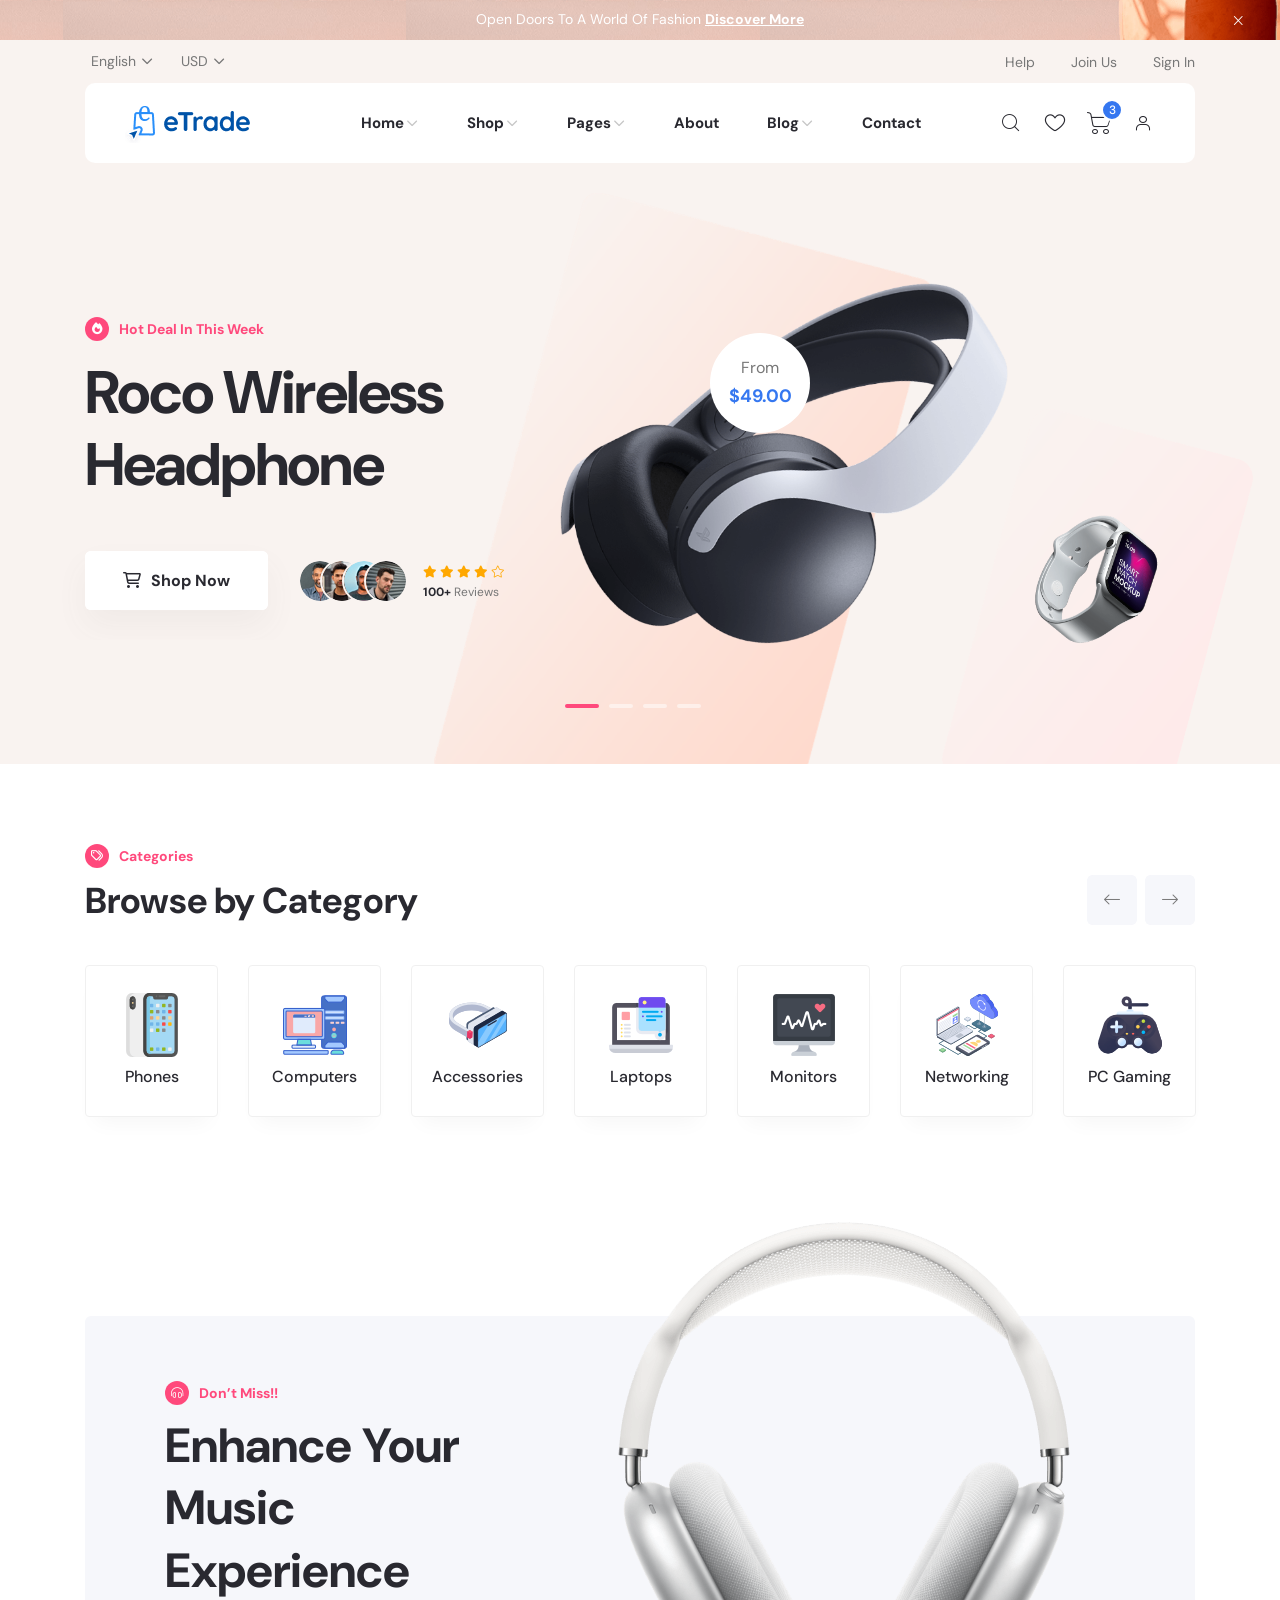
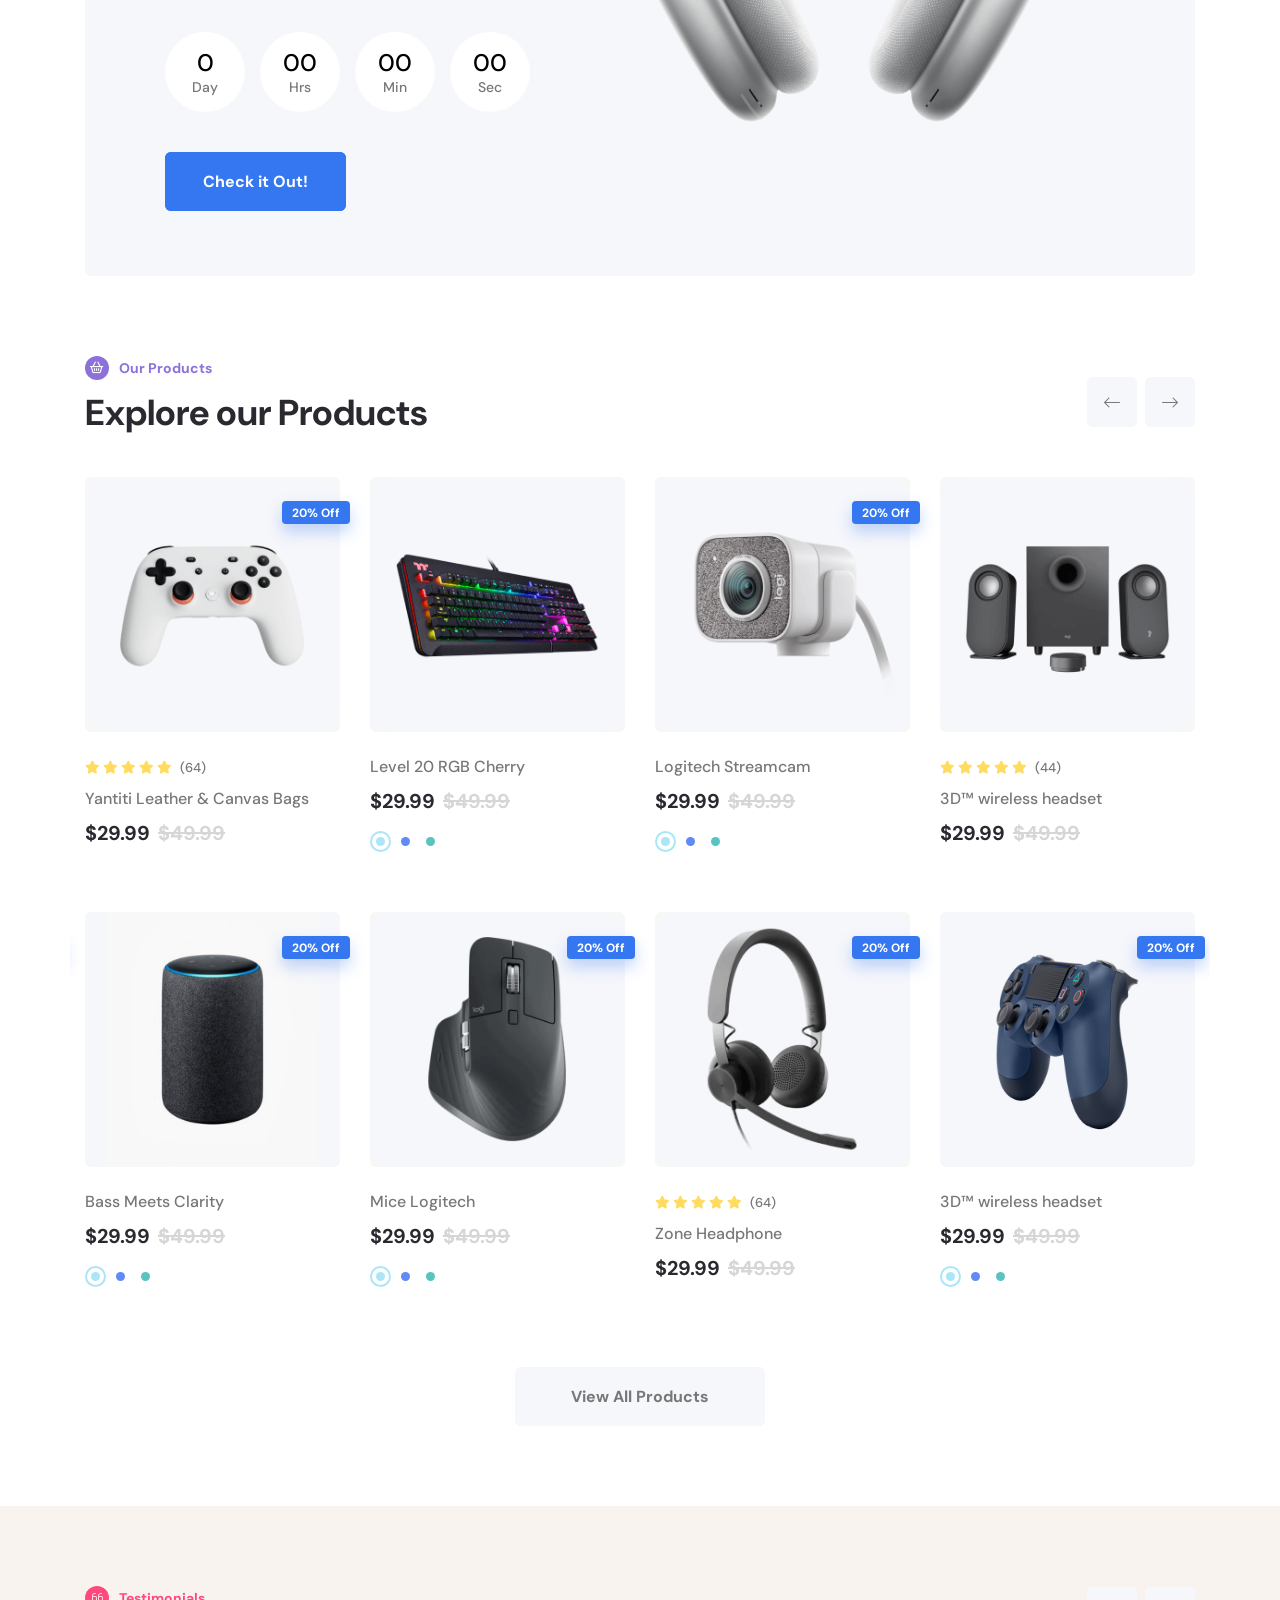
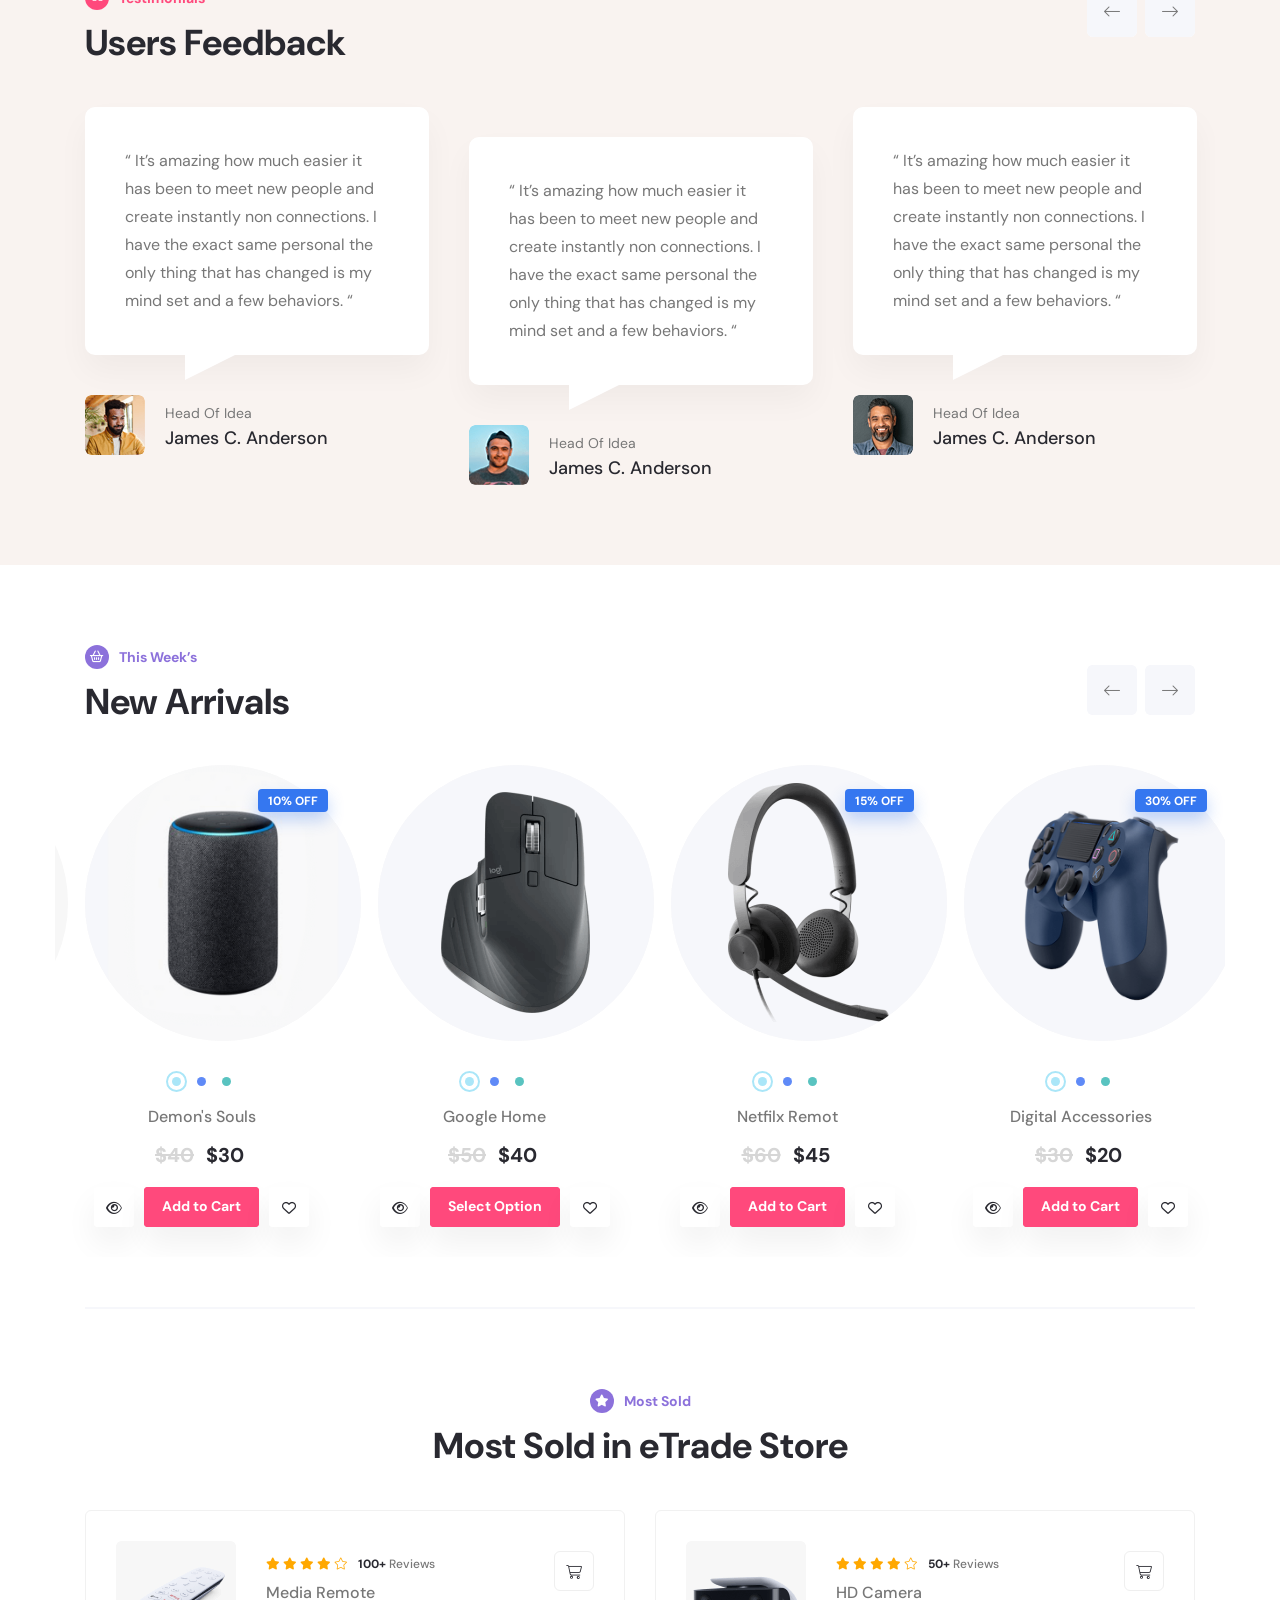
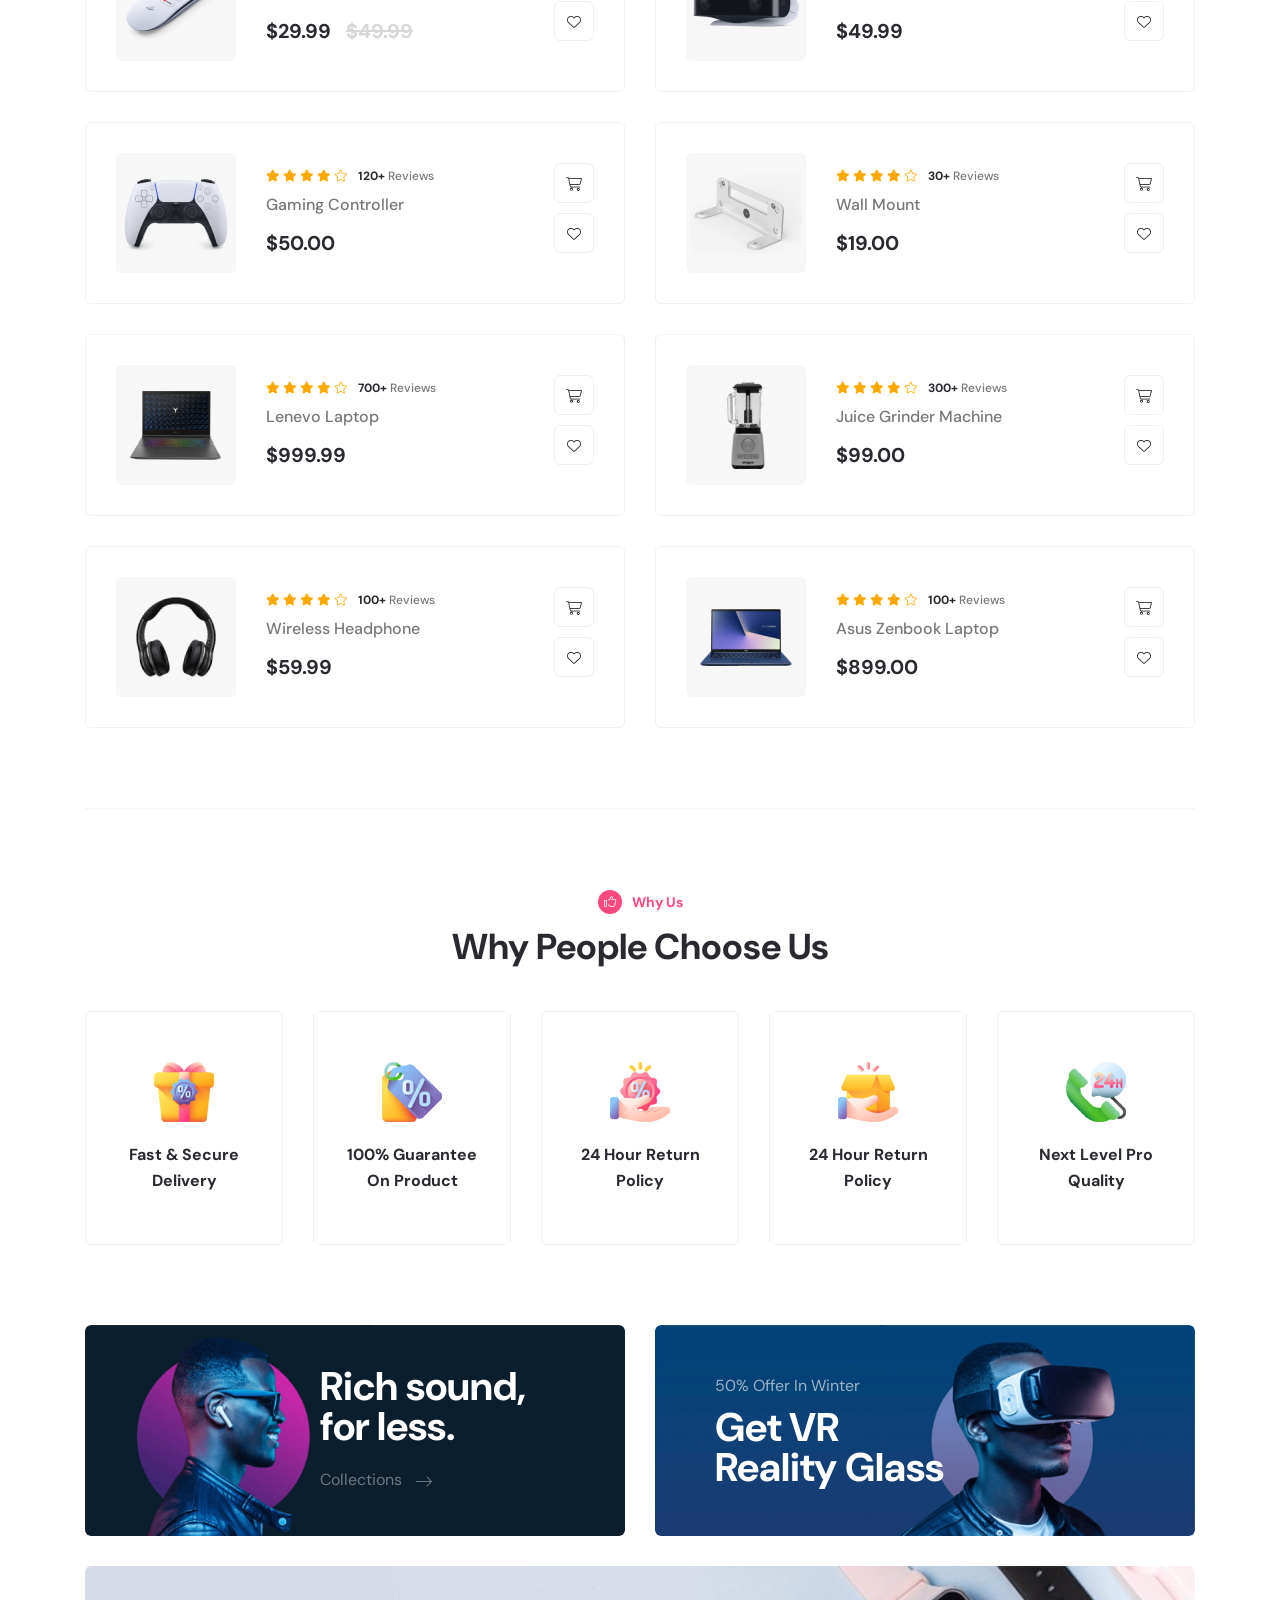
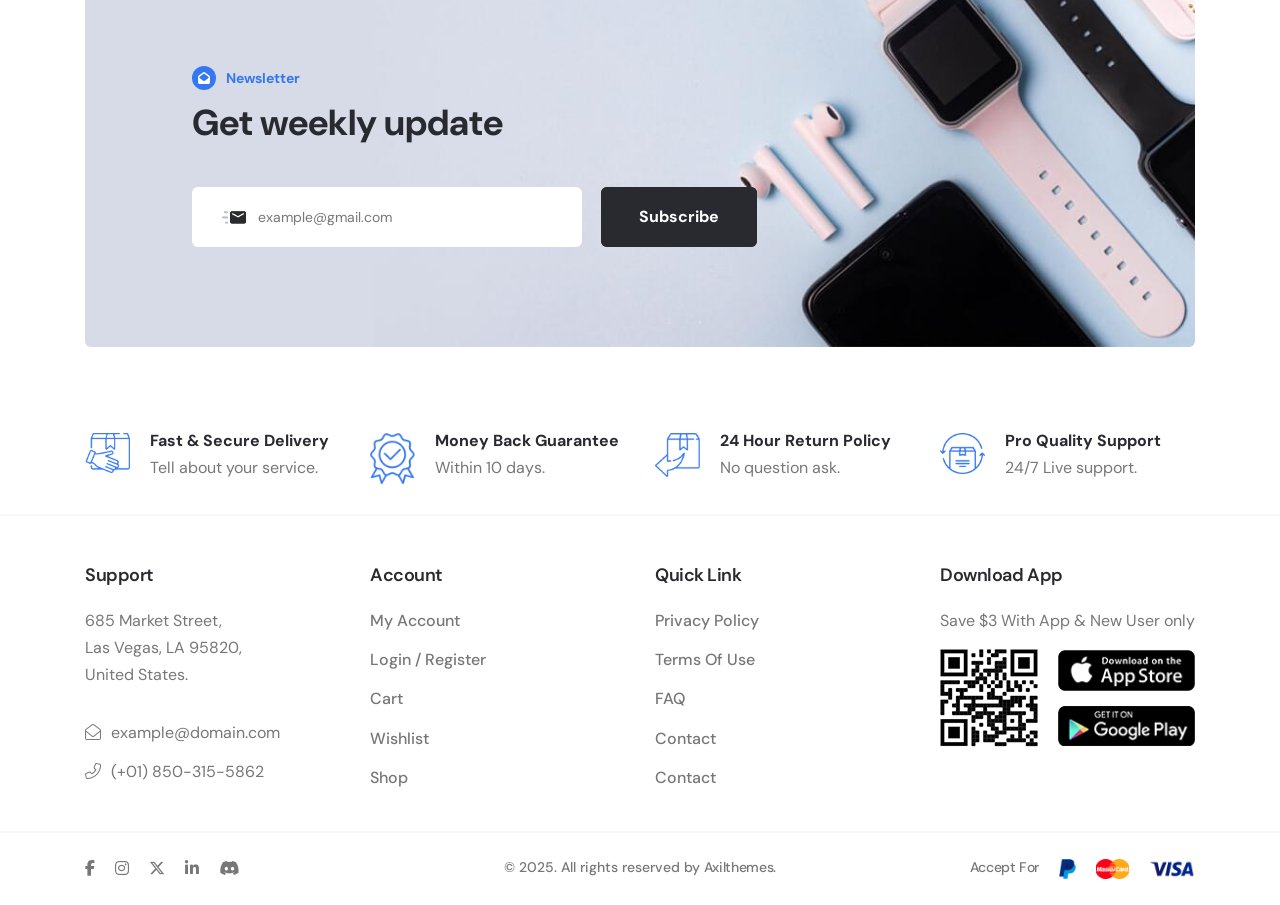
==== index.html @ 95c8d8f3 "Initial commit" ====
﻿<!doctype html>
<html class="no-js" lang="en">

<head>
    <meta charset="utf-8">
    <meta http-equiv="x-ua-compatible" content="ie=edge">
    <title>eTrade || Home-01</title>
    <meta name="robots" content="noindex, follow">
    <meta name="description" content="">
    <meta name="viewport" content="width=device-width, initial-scale=1, shrink-to-fit=no">
    <!-- Favicon -->
    <link rel="shortcut icon" type="image/x-icon" href="assets/images/favicon.png">

    <!-- CSS
    ============================================ -->


    <!-- Bootstrap CSS -->
    <link rel="stylesheet" href="assets/css/vendor/bootstrap.min.css">
    <link rel="stylesheet" href="assets/css/vendor/font-awesome.css">
    <link rel="stylesheet" href="assets/css/vendor/flaticon/flaticon.css">
    <link rel="stylesheet" href="assets/css/vendor/slick.css">
    <link rel="stylesheet" href="assets/css/vendor/slick-theme.css">
    <link rel="stylesheet" href="assets/css/vendor/jquery-ui.min.css">
    <link rel="stylesheet" href="assets/css/vendor/sal.css">
    <link rel="stylesheet" href="assets/css/vendor/magnific-popup.css">
    <link rel="stylesheet" href="assets/css/vendor/base.css">
    <link rel="stylesheet" href="assets/css/style.min.css">

</head>


<body class="sticky-header newsletter-popup-modal">

    <!--[if lte IE 9]>
    <p class="browserupgrade">You are using an <strong>outdated</strong> browser. Please <a href="https://browsehappy.com/">upgrade your browser</a> to improve your experience and security.</p>
<![endif]-->
    <a href="#top" class="back-to-top" id="backto-top"><i class="fal fa-arrow-up"></i></a>
    <header class="header axil-header header-style-1">
        <div class="header-top-campaign">
            <div class="container position-relative">
                <div class="campaign-content">
                    <p>Open Doors To A World Of Fashion <a href="#">Discover More</a></p>
                </div>
            </div>
            <button class="remove-campaign"><i class="fal fa-times"></i></button>
        </div>
        <div class="axil-header-top">
            <div class="container">
                <div class="row align-items-center">
                    <div class="col-sm-6">
                        <div class="header-top-dropdown">
                            <div class="dropdown">
                                <button class="dropdown-toggle" type="button" data-bs-toggle="dropdown" aria-expanded="false">
                                    English
                                </button>
                                <ul class="dropdown-menu">
                                    <li><a class="dropdown-item" href="#">English</a></li>
                                    <li><a class="dropdown-item" href="#">Arabic</a></li>
                                    <li><a class="dropdown-item" href="#">Spanish</a></li>
                                </ul>
                            </div>
                            <div class="dropdown">
                                <button class="dropdown-toggle" type="button" data-bs-toggle="dropdown" aria-expanded="false">
                                    USD
                                </button>
                                <ul class="dropdown-menu">
                                    <li><a class="dropdown-item" href="#">USD</a></li>
                                    <li><a class="dropdown-item" href="#">AUD</a></li>
                                    <li><a class="dropdown-item" href="#">EUR</a></li>
                                </ul>
                            </div>
                        </div>
                    </div>
                    <div class="col-sm-6">
                        <div class="header-top-link">
                            <ul class="quick-link">
                                <li><a href="#">Help</a></li>
                                <li><a href="sign-up.html">Join Us</a></li>
                                <li><a href="sign-in.html">Sign In</a></li>
                            </ul>
                        </div>
                    </div>
                </div>
            </div>
        </div>
        <!-- Start Mainmenu Area  -->
        <div id="axil-sticky-placeholder"></div>
        <div class="axil-mainmenu">
            <div class="container">
                <div class="header-navbar">
                    <div class="header-brand">
                        <a href="index.html" class="logo logo-dark">
                            <img src="assets/images/logo/logo.png" alt="Site Logo">
                        </a>
                        <a href="index.html" class="logo logo-light">
                            <img src="assets/images/logo/logo-light.png" alt="Site Logo">
                        </a>
                    </div>
                    <div class="header-main-nav">
                        <!-- Start Mainmanu Nav -->
                        <nav class="mainmenu-nav">
                            <button class="mobile-close-btn mobile-nav-toggler"><i class="fas fa-times"></i></button>
                            <div class="mobile-nav-brand">
                                <a href="index.html" class="logo">
                                    <img src="assets/images/logo/logo.png" alt="Site Logo">
                                </a>
                            </div>
                            <ul class="mainmenu">
                                <li class="menu-item-has-children">
                                    <a href="#">Home</a>
                                    <ul class="axil-submenu">
                                        <li><a href="index-1.html">Home - Electronics</a></li>
                                        <li><a href="index-2.html">Home - NFT</a></li>
                                        <li><a href="index-3.html">Home - Fashion</a></li>
                                        <li><a href="index-4.html">Home - Jewellery</a></li>
                                        <li><a href="index-5.html">Home - Furniture</a></li>
                                        <li><a href="index-7.html">Home - Multipurpose</a></li>
                                        <li><a href="https://new.axilthemes.com/demo/template/etrade-rtl/">RTL Version</a></li>
                                    </ul>
                                </li>
                                <li class="menu-item-has-children">
                                    <a href="#">Shop</a>
                                    <ul class="axil-submenu">
                                        <li><a href="shop-sidebar.html">Shop With Sidebar</a></li>
                                        <li><a href="shop.html">Shop no Sidebar</a></li>
                                        <li><a href="single-product.html">Product Variation 1</a></li>
                                        <li><a href="single-product-2.html">Product Variation 2</a></li>
                                        <li><a href="single-product-3.html">Product Variation 3</a></li>
                                        <li><a href="single-product-4.html">Product Variation 4</a></li>
                                        <li><a href="single-product-5.html">Product Variation 5</a></li>
                                        <li><a href="single-product-6.html">Product Variation 6</a></li>
                                        <li><a href="single-product-7.html">Product Variation 7</a></li>
                                        <li><a href="single-product-8.html">Product Variation 8</a></li>
                                    </ul>
                                </li>
                                <li class="menu-item-has-children">
                                    <a href="#">Pages</a>
                                    <ul class="axil-submenu">
                                        <li><a href="wishlist.html">Wishlist</a></li>
                                        <li><a href="cart.html">Cart</a></li>
                                        <li><a href="checkout.html">Checkout</a></li>
                                        <li><a href="my-account.html">Account</a></li>
                                        <li><a href="sign-up.html">Sign Up</a></li>
                                        <li><a href="sign-in.html">Sign In</a></li>
                                        <li><a href="forgot-password.html">Forgot Password</a></li>
                                        <li><a href="reset-password.html">Reset Password</a></li>
                                        <li><a href="privacy-policy.html">Privacy Policy</a></li>
                                        <li><a href="coming-soon.html">Coming Soon</a></li>
                                        <li><a href="404.html">404 Error</a></li>
                                        <li><a href="typography.html">Typography</a></li>
                                    </ul>
                                </li>
                                <li><a href="about-us.html">About</a></li>
                                <li class="menu-item-has-children">
                                    <a href="#">Blog</a>
                                    <ul class="axil-submenu">
                                        <li><a href="blog.html">Blog List</a></li>
                                        <li><a href="blog-grid.html">Blog Grid</a></li>
                                        <li><a href="blog-details.html">Standard Post</a></li>
                                        <li><a href="blog-gallery.html">Gallery Post</a></li>
                                        <li><a href="blog-video.html">Video Post</a></li>
                                        <li><a href="blog-audio.html">Audio Post</a></li>
                                        <li><a href="blog-quote.html">Quote Post</a></li>
                                    </ul>
                                </li>
                                <li><a href="contact.html">Contact</a></li>
                            </ul>
                        </nav>
                        <!-- End Mainmanu Nav -->
                    </div>
                    <div class="header-action">
                        <ul class="action-list">
                            <li class="axil-search">
                                <a href="javascript:void(0)" class="header-search-icon" title="Search">
                                    <i class="flaticon-magnifying-glass"></i>
                                </a>
                            </li>
                            <li class="wishlist">
                                <a href="wishlist.html">
                                    <i class="flaticon-heart"></i>
                                </a>
                            </li>
                            <li class="shopping-cart">
                                <a href="#" class="cart-dropdown-btn">
                                    <span class="cart-count">3</span>
                                    <i class="flaticon-shopping-cart"></i>
                                </a>
                            </li>
                            <li class="my-account">
                                <a href="javascript:void(0)">
                                    <i class="flaticon-person"></i>
                                </a>
                                <div class="my-account-dropdown">
                                    <span class="title">QUICKLINKS</span>
                                    <ul>
                                        <li>
                                            <a href="my-account.html">My Account</a>
                                        </li>
                                        <li>
                                            <a href="#">Initiate return</a>
                                        </li>
                                        <li>
                                            <a href="#">Support</a>
                                        </li>
                                        <li>
                                            <a href="#">Language</a>
                                        </li>
                                    </ul>
                                    <div class="login-btn">
                                        <a href="sign-in.html" class="axil-btn btn-bg-primary">Login</a>
                                    </div>
                                    <div class="reg-footer text-center">No account yet? <a href="sign-up.html" class="btn-link">REGISTER HERE.</a></div>
                                </div>
                            </li>
                            <li class="axil-mobile-toggle">
                                <button class="menu-btn mobile-nav-toggler">
                                    <i class="flaticon-menu-2"></i>
                                </button>
                            </li>
                        </ul>
                    </div>
                </div>
            </div>
        </div>
        <!-- End Mainmenu Area -->
    </header>

    <main class="main-wrapper">
        <div class="axil-main-slider-area main-slider-style-1">
            <div class="container">
                <div class="row align-items-center">
                    <div class="col-lg-5 col-sm-6">
                        <div class="main-slider-content">
                            <div class="slider-content-activation-one">
                                <div class="single-slide slick-slide" data-sal="slide-up" data-sal-delay="400" data-sal-duration="800">
                                    <span class="subtitle"><i class="fas fa-fire"></i> Hot Deal In This Week</span>
                                    <h1 class="title">Roco Wireless Headphone</h1>
                                    <div class="slide-action">
                                        <div class="shop-btn">
                                            <a href="shop.html" class="axil-btn btn-bg-white"><i class="fal fa-shopping-cart"></i>Shop Now</a>
                                        </div>
                                        <div class="item-rating">
                                            <div class="thumb">
                                                <ul>
                                                    <li><img src="assets/images/others/author1.png" alt="Author"></li>
                                                    <li><img src="assets/images/others/author2.png" alt="Author"></li>
                                                    <li><img src="assets/images/others/author3.png" alt="Author"></li>
                                                    <li><img src="assets/images/others/author4.png" alt="Author"></li>
                                                </ul>
                                            </div>
                                            <div class="content">
                                                <span class="rating-icon">
                                            <i class="fas fa-star"></i>
                                            <i class="fas fa-star"></i>
                                            <i class="fas fa-star"></i>
                                            <i class="fas fa-star"></i>
                                            <i class="fal fa-star"></i>
                                        </span>
                                                <span class="review-text">
                                            <span>100+</span> Reviews
                                                </span>
                                            </div>
                                        </div>
                                    </div>
                                </div>
                                <div class="single-slide slick-slide">
                                    <span class="subtitle"><i class="fas fa-fire"></i> Hot Deal In This Week</span>
                                    <h1 class="title">Smart Digital Watch</h1>
                                    <div class="slide-action">
                                        <div class="shop-btn">
                                            <a href="shop.html" class="axil-btn btn-bg-white"><i class="fal fa-shopping-cart"></i>Shop Now</a>
                                        </div>
                                        <div class="item-rating">
                                            <div class="thumb">
                                                <ul>
                                                    <li><img src="assets/images/others/author1.png" alt="Author"></li>
                                                    <li><img src="assets/images/others/author2.png" alt="Author"></li>
                                                    <li><img src="assets/images/others/author3.png" alt="Author"></li>
                                                    <li><img src="assets/images/others/author4.png" alt="Author"></li>
                                                </ul>
                                            </div>
                                            <div class="content">
                                                <span class="rating-icon">
                                            <i class="fas fa-star"></i>
                                            <i class="fas fa-star"></i>
                                            <i class="fas fa-star"></i>
                                            <i class="fas fa-star"></i>
                                            <i class="fal fa-star"></i>
                                        </span>
                                                <span class="review-text">
                                            <span>100+</span> Reviews
                                                </span>
                                            </div>
                                        </div>
                                    </div>
                                </div>
                                <div class="single-slide slick-slide">
                                    <span class="subtitle"><i class="fas fa-fire"></i> Hot Deal In This Week</span>
                                    <h1 class="title">Roco Wireless Headphone</h1>
                                    <div class="slide-action">
                                        <div class="shop-btn">
                                            <a href="shop.html" class="axil-btn btn-bg-white"><i class="fal fa-shopping-cart"></i>Shop Now</a>
                                        </div>
                                        <div class="item-rating">
                                            <div class="thumb">
                                                <ul>
                                                    <li><img src="assets/images/others/author1.png" alt="Author"></li>
                                                    <li><img src="assets/images/others/author2.png" alt="Author"></li>
                                                    <li><img src="assets/images/others/author3.png" alt="Author"></li>
                                                    <li><img src="assets/images/others/author4.png" alt="Author"></li>
                                                </ul>
                                            </div>
                                            <div class="content">
                                                <span class="rating-icon">
                                            <i class="fas fa-star"></i>
                                            <i class="fas fa-star"></i>
                                            <i class="fas fa-star"></i>
                                            <i class="fas fa-star"></i>
                                            <i class="fal fa-star"></i>
                                        </span>
                                                <span class="review-text">
                                            <span>100+</span> Reviews
                                                </span>
                                            </div>
                                        </div>
                                    </div>
                                </div>
                                <div class="single-slide slick-slide">
                                    <span class="subtitle"><i class="fas fa-fire"></i> Hot Deal In This Week</span>
                                    <h1 class="title">Smart Digital Watch</h1>
                                    <div class="slide-action">
                                        <div class="shop-btn">
                                            <a href="shop.html" class="axil-btn btn-bg-white"><i class="fal fa-shopping-cart"></i>Shop Now</a>
                                        </div>
                                        <div class="item-rating">
                                            <div class="thumb">
                                                <ul>
                                                    <li><img src="assets/images/others/author1.png" alt="Author"></li>
                                                    <li><img src="assets/images/others/author2.png" alt="Author"></li>
                                                    <li><img src="assets/images/others/author3.png" alt="Author"></li>
                                                    <li><img src="assets/images/others/author4.png" alt="Author"></li>
                                                </ul>
                                            </div>
                                            <div class="content">
                                                <span class="rating-icon">
                                            <i class="fas fa-star"></i>
                                            <i class="fas fa-star"></i>
                                            <i class="fas fa-star"></i>
                                            <i class="fas fa-star"></i>
                                            <i class="fal fa-star"></i>
                                        </span>
                                                <span class="review-text">
                                            <span>100+</span> Reviews
                                                </span>
                                            </div>
                                        </div>
                                    </div>
                                </div>
                            </div>
                        </div>
                    </div>
                    <div class="col-lg-7 col-sm-6">
                        <div class="main-slider-large-thumb">
                            <div class="slider-thumb-activation-one axil-slick-dots">
                                <div class="single-slide slick-slide" data-sal="slide-up" data-sal-delay="600" data-sal-duration="1500">
                                    <img src="assets/images/product/product-38.png" alt="Product">
                                    <div class="product-price">
                                        <span class="text">From</span>
                                        <span class="price-amount">$49.00</span>
                                    </div>
                                </div>
                                <div class="single-slide slick-slide" data-sal="slide-up" data-sal-delay="600" data-sal-duration="1500">
                                    <img src="assets/images/product/product-39.png" alt="Product">
                                    <div class="product-price">
                                        <span class="text">From</span>
                                        <span class="price-amount">$49.00</span>
                                    </div>
                                </div>
                                <div class="single-slide slick-slide">
                                    <img src="assets/images/product/product-38.png" alt="Product">
                                    <div class="product-price">
                                        <span class="text">From</span>
                                        <span class="price-amount">$49.00</span>
                                    </div>
                                </div>
                                <div class="single-slide slick-slide">
                                    <img src="assets/images/product/product-39.png" alt="Product">
                                    <div class="product-price">
                                        <span class="text">From</span>
                                        <span class="price-amount">$49.00</span>
                                    </div>
                                </div>
                            </div>
                        </div>
                    </div>
                </div>
            </div>
            <ul class="shape-group">
                <li class="shape-1"><img src="assets/images/others/shape-1.png" alt="Shape"></li>
                <li class="shape-2"><img src="assets/images/others/shape-2.png" alt="Shape"></li>
            </ul>
        </div>

        <!-- Start Categorie Area  -->
        <div class="axil-categorie-area bg-color-white axil-section-gapcommon">
            <div class="container">
                <div class="section-title-wrapper">
                    <span class="title-highlighter highlighter-secondary"> <i class="far fa-tags"></i> Categories</span>
                    <h2 class="title">Browse by Category</h2>
                </div>
                <div class="categrie-product-activation slick-layout-wrapper--15 axil-slick-arrow  arrow-top-slide">
                    <div class="slick-single-layout">
                        <div class="categrie-product" data-sal="zoom-out" data-sal-delay="200" data-sal-duration="500">
                            <a href="#">
                                <img class="img-fluid" src="assets/images/product/categories/elec-4.png" alt="product categorie">
                                <h6 class="cat-title">Phones</h6>
                            </a>
                        </div>
                        <!-- End .categrie-product -->
                    </div>
                    <!-- End .slick-single-layout -->
                    <div class="slick-single-layout">
                        <div class="categrie-product" data-sal="zoom-out" data-sal-delay="300" data-sal-duration="500">
                            <a href="#">
                                <img class="img-fluid" src="assets/images/product/categories/elec-5.png" alt="product categorie">
                                <h6 class="cat-title">Computers</h6>
                            </a>
                        </div>
                        <!-- End .categrie-product -->
                    </div>
                    <!-- End .slick-single-layout -->
                    <div class="slick-single-layout">
                        <div class="categrie-product" data-sal="zoom-out" data-sal-delay="400" data-sal-duration="500">
                            <a href="#">
                                <img class="img-fluid" src="assets/images/product/categories/elec-11.png" alt="product categorie">
                                <h6 class="cat-title">Accessories</h6>
                            </a>
                        </div>
                        <!-- End .categrie-product -->
                    </div>
                    <!-- End .slick-single-layout -->
                    <div class="slick-single-layout">
                        <div class="categrie-product" data-sal="zoom-out" data-sal-delay="500" data-sal-duration="500">
                            <a href="#">
                                <img class="img-fluid" src="assets/images/product/categories/elec-6.png" alt="product categorie">
                                <h6 class="cat-title">Laptops</h6>
                            </a>
                        </div>
                        <!-- End .categrie-product -->
                    </div>
                    <!-- End .slick-single-layout -->
                    <div class="slick-single-layout">
                        <div class="categrie-product" data-sal="zoom-out" data-sal-delay="600" data-sal-duration="500">
                            <a href="#">
                                <img class="img-fluid" src="assets/images/product/categories/elec-2.png" alt="product categorie">
                                <h6 class="cat-title">Monitors</h6>
                            </a>
                        </div>
                        <!-- End .categrie-product -->
                    </div>
                    <!-- End .slick-single-layout -->
                    <div class="slick-single-layout">
                        <div class="categrie-product" data-sal="zoom-out" data-sal-delay="700" data-sal-duration="500">
                            <a href="#">
                                <img class="img-fluid" src="assets/images/product/categories/elec-7.png" alt="product categorie">
                                <h6 class="cat-title">Networking</h6>
                            </a>
                        </div>
                        <!-- End .categrie-product -->
                    </div>
                    <!-- End .slick-single-layout -->
                    <div class="slick-single-layout">
                        <div class="categrie-product" data-sal="zoom-out" data-sal-delay="800" data-sal-duration="500">
                            <a href="#">
                                <img class="img-fluid" src="assets/images/product/categories/elec-8.png" alt="product categorie">
                                <h6 class="cat-title">PC Gaming</h6>
                            </a>
                        </div>
                        <!-- End .categrie-product -->
                    </div>
                    <!-- End .slick-single-layout -->
                    <div class="slick-single-layout">
                        <div class="categrie-product">
                            <a href="#">
                                <img class="img-fluid" src="assets/images/product/categories/elec-1.png" alt="product categorie">
                                <h6 class="cat-title">Smartwatches</h6>
                            </a>
                        </div>
                        <!-- End .categrie-product -->
                    </div>
                    <!-- End .slick-single-layout -->
                    <div class="slick-single-layout">
                        <div class="categrie-product">
                            <a href="#">
                                <img class="img-fluid" src="assets/images/product/categories/elec-9.png" alt="product categorie">
                                <h6 class="cat-title">Headphones</h6>
                            </a>
                        </div>
                        <!-- End .categrie-product -->
                    </div>
                    <!-- End .slick-single-layout -->
                    <div class="slick-single-layout">
                        <div class="categrie-product">
                            <a href="#">
                                <img class="img-fluid" src="assets/images/product/categories/elec-10.png" alt="product categorie">
                                <h6 class="cat-title">Camera & Photo</h6>
                            </a>
                        </div>
                        <!-- End .categrie-product -->
                    </div>
                    <!-- End .slick-single-layout -->
                    <div class="slick-single-layout">
                        <div class="categrie-product">
                            <a href="#">
                                <img class="img-fluid" src="assets/images/product/categories/elec-8.png" alt="product categorie">
                                <h6 class="cat-title">Video Games</h6>
                            </a>
                        </div>
                        <!-- End .categrie-product -->
                    </div>
                    <!-- End .slick-single-layout -->
                    <div class="slick-single-layout">
                        <div class="categrie-product">
                            <a href="#">
                                <img class="img-fluid" src="assets/images/product/categories/elec-1.png" alt="product categorie">
                                <h6 class="cat-title">Sports</h6>
                            </a>
                        </div>
                        <!-- End .categrie-product -->
                    </div>
                </div>
            </div>
        </div>
        <!-- End Categorie Area  -->

        <!-- Poster Countdown Area  -->
        <div class="axil-poster-countdown">
            <div class="container">
                <div class="poster-countdown-wrap bg-lighter">
                    <div class="row">
                        <div class="col-xl-5 col-lg-6">
                            <div class="poster-countdown-content">
                                <div class="section-title-wrapper">
                                    <span class="title-highlighter highlighter-secondary"> <i class="fal fa-headphones-alt"></i> Don’t Miss!!</span>
                                    <h2 class="title">Enhance Your Music Experience</h2>
                                </div>
                                <div class="poster-countdown countdown mb--40"></div>
                                <a href="#" class="axil-btn btn-bg-primary">Check it Out!</a>
                            </div>
                        </div>
                        <div class="col-xl-7 col-lg-6">
                            <div class="poster-countdown-thumbnail">
                                <img src="assets/images/product/poster/poster-03.png" alt="Poster Product">
                                <div class="music-singnal">
                                    <div class="item-circle circle-1"></div>
                                    <div class="item-circle circle-2"></div>
                                    <div class="item-circle circle-3"></div>
                                    <div class="item-circle circle-4"></div>
                                    <div class="item-circle circle-5"></div>
                                </div>
                            </div>
                        </div>
                    </div>
                </div>
            </div>
        </div>
        <!-- End Poster Countdown Area  -->

        <!-- Start Expolre Product Area  -->
        <div class="axil-product-area bg-color-white axil-section-gap">
            <div class="container">
                <div class="section-title-wrapper">
                    <span class="title-highlighter highlighter-primary"> <i class="far fa-shopping-basket"></i> Our Products</span>
                    <h2 class="title">Explore our Products</h2>
                </div>
                <div class="explore-product-activation slick-layout-wrapper slick-layout-wrapper--15 axil-slick-arrow arrow-top-slide">
                    <div class="slick-single-layout">
                        <div class="row row--15">
                            <div class="col-xl-3 col-lg-4 col-sm-6 col-12 mb--30">
                                <div class="axil-product product-style-one">
                                    <div class="thumbnail">
                                        <a href="single-product.html">
                                            <img data-sal="zoom-out" data-sal-delay="200" data-sal-duration="800" loading="lazy" class="main-img" src="assets/images/product/electric/product-01.png" alt="Product Images">
                                            <img class="hover-img" src="assets/images/product/electric/product-08.png" alt="Product Images">
                                        </a>
                                        <div class="label-block label-right">
                                            <div class="product-badget">20% Off</div>
                                        </div>
                                        <div class="product-hover-action">
                                            <ul class="cart-action">
                                                <li class="quickview"><a href="#" data-bs-toggle="modal" data-bs-target="#quick-view-modal"><i class="far fa-eye"></i></a></li>
                                                <li class="select-option">
                                                    <a href="single-product.html">
                                                        Add to Cart
                                                    </a>
                                                </li>
                                                <li class="wishlist"><a href="wishlist.html"><i class="far fa-heart"></i></a></li>
                                            </ul>
                                        </div>
                                    </div>
                                    <div class="product-content">
                                        <div class="inner">
                                            <div class="product-rating">
                                                <span class="icon">
                                            <i class="fas fa-star"></i>
                                            <i class="fas fa-star"></i>
                                            <i class="fas fa-star"></i>
                                            <i class="fas fa-star"></i>
                                            <i class="fas fa-star"></i>
                                        </span>
                                                <span class="rating-number">(64)</span>
                                            </div>
                                            <h5 class="title"><a href="single-product.html">Yantiti Leather & Canvas Bags</a></h5>
                                            <div class="product-price-variant">
                                                <span class="price current-price">$29.99</span>
                                                <span class="price old-price">$49.99</span>
                                            </div>
                                        </div>
                                    </div>
                                </div>
                            </div>
                            <!-- End Single Product  -->
                            <div class="col-xl-3 col-lg-4 col-sm-6 col-12 mb--30">
                                <div class="axil-product product-style-one">
                                    <div class="thumbnail">
                                        <a href="single-product.html">
                                            <img data-sal="zoom-out" data-sal-delay="300" data-sal-duration="800" loading="lazy" src="assets/images/product/electric/product-02.png" alt="Product Images">
                                            <img class="hover-img" src="assets/images/product/electric/product-06.png" alt="Product Images">
                                        </a>
                                        <div class="product-hover-action">
                                            <ul class="cart-action">
                                                <li class="quickview"><a href="#" data-bs-toggle="modal" data-bs-target="#quick-view-modal"><i class="far fa-eye"></i></a></li>
                                                <li class="select-option"><a href="single-product.html">Select Option</a></li>
                                                <li class="wishlist"><a href="wishlist.html"><i class="far fa-heart"></i></a></li>
                                            </ul>
                                        </div>
                                    </div>
                                    <div class="product-content">
                                        <div class="inner">
                                            <h5 class="title"><a href="single-product.html">Level 20 RGB Cherry</a></h5>
                                            <div class="product-price-variant">
                                                <span class="price current-price">$29.99</span>
                                                <span class="price old-price">$49.99</span>
                                            </div>
                                            <div class="color-variant-wrapper">
                                                <ul class="color-variant">
                                                    <li class="color-extra-01 active"><span><span class="color"></span></span>
                                                    </li>
                                                    <li class="color-extra-02"><span><span class="color"></span></span>
                                                    </li>
                                                    <li class="color-extra-03"><span><span class="color"></span></span>
                                                    </li>
                                                </ul>
                                            </div>
                                        </div>
                                    </div>
                                </div>
                            </div>
                            <!-- End Single Product  -->
                            <div class="col-xl-3 col-lg-4 col-sm-6 col-12 mb--30">
                                <div class="axil-product product-style-one">
                                    <div class="thumbnail">
                                        <a href="single-product.html">
                                            <img data-sal="zoom-out" data-sal-delay="400" data-sal-duration="800" loading="lazy" src="assets/images/product/electric/product-03.png" alt="Product Images">
                                        </a>
                                        <div class="label-block label-right">
                                            <div class="product-badget">20% Off</div>
                                        </div>
                                        <div class="product-hover-action">
                                            <ul class="cart-action">
                                                <li class="quickview"><a href="#" data-bs-toggle="modal" data-bs-target="#quick-view-modal"><i class="far fa-eye"></i></a></li>
                                                <li class="select-option"><a href="single-product.html">Select Option</a></li>
                                                <li class="wishlist"><a href="wishlist.html"><i class="far fa-heart"></i></a></li>
                                            </ul>
                                        </div>
                                    </div>
                                    <div class="product-content">
                                        <div class="inner">
                                            <h5 class="title"><a href="single-product.html">Logitech Streamcam</a></h5>
                                            <div class="product-price-variant">
                                                <span class="price current-price">$29.99</span>
                                                <span class="price old-price">$49.99</span>
                                            </div>
                                            <div class="color-variant-wrapper">
                                                <ul class="color-variant">
                                                    <li class="color-extra-01 active"><span><span class="color"></span></span>
                                                    </li>
                                                    <li class="color-extra-02"><span><span class="color"></span></span>
                                                    </li>
                                                    <li class="color-extra-03"><span><span class="color"></span></span>
                                                    </li>
                                                </ul>
                                            </div>
                                        </div>
                                    </div>
                                </div>
                            </div>
                            <!-- End Single Product  -->
                            <div class="col-xl-3 col-lg-4 col-sm-6 col-12 mb--30">
                                <div class="axil-product product-style-one">
                                    <div class="thumbnail">
                                        <a href="single-product.html">
                                            <img data-sal="zoom-out" data-sal-delay="500" data-sal-duration="800" loading="lazy" src="assets/images/product/electric/product-04.png" alt="Product Images">
                                            <img class="hover-img" src="assets/images/product/electric/product-05.png" alt="Product Images">
                                        </a>
                                        <div class="product-hover-action">
                                            <ul class="cart-action">
                                                <li class="quickview"><a href="#" data-bs-toggle="modal" data-bs-target="#quick-view-modal"><i class="far fa-eye"></i></a></li>
                                                <li class="select-option"><a href="single-product.html">Select Option</a></li>
                                                <li class="wishlist"><a href="wishlist.html"><i class="far fa-heart"></i></a></li>
                                            </ul>
                                        </div>
                                    </div>
                                    <div class="product-content">
                                        <div class="inner">
                                            <div class="product-rating">
                                                <span class="icon">
                                            <i class="fas fa-star"></i>
                                            <i class="fas fa-star"></i>
                                            <i class="fas fa-star"></i>
                                            <i class="fas fa-star"></i>
                                            <i class="fas fa-star"></i>
                                        </span>
                                                <span class="rating-number">(44)</span>
                                            </div>
                                            <h5 class="title"><a href="single-product.html">3D™ wireless headset</a></h5>
                                            <div class="product-price-variant">
                                                <span class="price current-price">$29.99</span>
                                                <span class="price old-price">$49.99</span>
                                            </div>
                                        </div>
                                    </div>
                                </div>
                            </div>
                            <!-- End Single Product  -->
                            <div class="col-xl-3 col-lg-4 col-sm-6 col-12 mb--30">
                                <div class="axil-product product-style-one">
                                    <div class="thumbnail">
                                        <a href="single-product.html">
                                            <img data-sal="zoom-out" data-sal-delay="200" data-sal-duration="800" loading="lazy" src="assets/images/product/electric/product-05.png" alt="Product Images">
                                            <img class="hover-img" src="assets/images/product/electric/product-04.png" alt="Product Images">
                                        </a>
                                        <div class="label-block label-right">
                                            <div class="product-badget">20% Off</div>
                                        </div>
                                        <div class="product-hover-action">
                                            <ul class="cart-action">
                                                <li class="quickview"><a href="#" data-bs-toggle="modal" data-bs-target="#quick-view-modal"><i class="far fa-eye"></i></a></li>
                                                <li class="select-option"><a href="single-product.html">Select Option</a></li>
                                                <li class="wishlist"><a href="wishlist.html"><i class="far fa-heart"></i></a></li>
                                            </ul>
                                        </div>
                                    </div>
                                    <div class="product-content">
                                        <div class="inner">
                                            <h5 class="title"><a href="single-product.html">Bass Meets Clarity</a></h5>
                                            <div class="product-price-variant">
                                                <span class="price current-price">$29.99</span>
                                                <span class="price old-price">$49.99</span>
                                            </div>
                                            <div class="color-variant-wrapper">
                                                <ul class="color-variant">
                                                    <li class="color-extra-01 active"><span><span class="color"></span></span>
                                                    </li>
                                                    <li class="color-extra-02"><span><span class="color"></span></span>
                                                    </li>
                                                    <li class="color-extra-03"><span><span class="color"></span></span>
                                                    </li>
                                                </ul>
                                            </div>
                                        </div>
                                    </div>
                                </div>
                            </div>
                            <!-- End Single Product  -->
                            <div class="col-xl-3 col-lg-4 col-sm-6 col-12 mb--30">
                                <div class="axil-product product-style-one">
                                    <div class="thumbnail">
                                        <a href="single-product.html">
                                            <img data-sal="zoom-out" data-sal-delay="300" data-sal-duration="800" loading="lazy" src="assets/images/product/electric/product-06.png" alt="Product Images">
                                        </a>
                                        <div class="label-block label-right">
                                            <div class="product-badget">20% Off</div>
                                        </div>
                                        <div class="product-hover-action">
                                            <ul class="cart-action">
                                                <li class="quickview"><a href="#" data-bs-toggle="modal" data-bs-target="#quick-view-modal"><i class="far fa-eye"></i></a></li>
                                                <li class="select-option"><a href="single-product.html">Select Option</a></li>
                                                <li class="wishlist"><a href="wishlist.html"><i class="far fa-heart"></i></a></li>
                                            </ul>
                                        </div>
                                    </div>
                                    <div class="product-content">
                                        <div class="inner">
                                            <h5 class="title"><a href="single-product.html">Mice Logitech</a></h5>
                                            <div class="product-price-variant">
                                                <span class="price current-price">$29.99</span>
                                                <span class="price old-price">$49.99</span>
                                            </div>
                                            <div class="color-variant-wrapper">
                                                <ul class="color-variant">
                                                    <li class="color-extra-01 active"><span><span class="color"></span></span>
                                                    </li>
                                                    <li class="color-extra-02"><span><span class="color"></span></span>
                                                    </li>
                                                    <li class="color-extra-03"><span><span class="color"></span></span>
                                                    </li>
                                                </ul>
                                            </div>
                                        </div>
                                    </div>
                                </div>
                            </div>
                            <!-- End Single Product  -->
                            <div class="col-xl-3 col-lg-4 col-sm-6 col-12 mb--30">
                                <div class="axil-product product-style-one">
                                    <div class="thumbnail">
                                        <a href="single-product.html">
                                            <img data-sal="zoom-out" data-sal-delay="400" data-sal-duration="800" loading="lazy" src="assets/images/product/electric/product-07.png" alt="Product Images">
                                            <img class="hover-img" src="assets/images/product/electric/product-08.png" alt="Product Images">
                                        </a>
                                        <div class="label-block label-right">
                                            <div class="product-badget">20% Off</div>
                                        </div>
                                        <div class="product-hover-action">
                                            <ul class="cart-action">
                                                <li class="quickview"><a href="#" data-bs-toggle="modal" data-bs-target="#quick-view-modal"><i class="far fa-eye"></i></a></li>
                                                <li class="select-option"><a href="single-product.html">Select Option</a></li>
                                                <li class="wishlist"><a href="wishlist.html"><i class="far fa-heart"></i></a></li>
                                            </ul>
                                        </div>
                                    </div>
                                    <div class="product-content">
                                        <div class="inner">
                                            <div class="product-rating">
                                                <span class="icon">
                                            <i class="fas fa-star"></i>
                                            <i class="fas fa-star"></i>
                                            <i class="fas fa-star"></i>
                                            <i class="fas fa-star"></i>
                                            <i class="fas fa-star"></i>
                                        </span>
                                                <span class="rating-number">(64)</span>
                                            </div>
                                            <h5 class="title"><a href="single-product.html">Zone Headphone</a></h5>
                                            <div class="product-price-variant">
                                                <span class="price current-price">$29.99</span>
                                                <span class="price old-price">$49.99</span>
                                            </div>
                                        </div>
                                    </div>
                                </div>
                            </div>
                            <!-- End Single Product  -->
                            <div class="col-xl-3 col-lg-4 col-sm-6 col-12 mb--30">
                                <div class="axil-product product-style-one">
                                    <div class="thumbnail">
                                        <a href="single-product.html">
                                            <img data-sal="zoom-out" data-sal-delay="500" data-sal-duration="800" loading="lazy" src="assets/images/product/electric/product-08.png" alt="Product Images">
                                        </a>
                                        <div class="label-block label-right">
                                            <div class="product-badget">20% Off</div>
                                        </div>
                                        <div class="product-hover-action">
                                            <ul class="cart-action">
                                                <li class="quickview"><a href="#" data-bs-toggle="modal" data-bs-target="#quick-view-modal"><i class="far fa-eye"></i></a></li>
                                                <li class="select-option"><a href="single-product.html">Select Option</a></li>
                                                <li class="wishlist"><a href="wishlist.html"><i class="far fa-heart"></i></a></li>
                                            </ul>
                                        </div>
                                    </div>
                                    <div class="product-content">
                                        <div class="inner">
                                            <h5 class="title"><a href="single-product.html">3D™ wireless headset</a></h5>
                                            <div class="product-price-variant">
                                                <span class="price current-price">$29.99</span>
                                                <span class="price old-price">$49.99</span>
                                            </div>
                                            <div class="color-variant-wrapper">
                                                <ul class="color-variant">
                                                    <li class="color-extra-01 active"><span><span class="color"></span></span>
                                                    </li>
                                                    <li class="color-extra-02"><span><span class="color"></span></span>
                                                    </li>
                                                    <li class="color-extra-03"><span><span class="color"></span></span>
                                                    </li>
                                                </ul>
                                            </div>
                                        </div>
                                    </div>
                                </div>
                            </div>
                            <!-- End Single Product  -->
                        </div>
                    </div>
                    <!-- End .slick-single-layout -->
                    <div class="slick-single-layout">
                        <div class="row row--15">
                            <div class="col-xl-3 col-lg-4 col-sm-6 col-12 mb--30">
                                <div class="axil-product product-style-one">
                                    <div class="thumbnail">
                                        <a href="single-product.html">
                                            <img src="assets/images/product/electric/product-01.png" alt="Product Images">
                                        </a>
                                        <div class="label-block label-right">
                                            <div class="product-badget">20% Off</div>
                                        </div>
                                        <div class="product-hover-action">
                                            <ul class="cart-action">
                                                <li class="quickview"><a href="#" data-bs-toggle="modal" data-bs-target="#quick-view-modal"><i class="far fa-eye"></i></a></li>
                                                <li class="select-option"><a href="single-product.html">Select Option</a></li>
                                                <li class="wishlist"><a href="wishlist.html"><i class="far fa-heart"></i></a></li>
                                            </ul>
                                        </div>
                                    </div>
                                    <div class="product-content">
                                        <div class="inner">
                                            <h5 class="title"><a href="single-product.html">Yantiti Leather & Canvas Bags</a></h5>
                                            <div class="product-price-variant">
                                                <span class="price current-price">$29.99</span>
                                                <span class="price old-price">$49.99</span>
                                            </div>
                                        </div>
                                    </div>
                                </div>
                            </div>
                            <!-- End Single Product  -->
                            <div class="col-xl-3 col-lg-4 col-sm-6 col-12 mb--30">
                                <div class="axil-product product-style-one">
                                    <div class="thumbnail">
                                        <a href="single-product.html">
                                            <img src="assets/images/product/electric/product-02.png" alt="Product Images">
                                        </a>
                                        <div class="product-hover-action">
                                            <ul class="cart-action">
                                                <li class="quickview"><a href="#" data-bs-toggle="modal" data-bs-target="#quick-view-modal"><i class="far fa-eye"></i></a></li>
                                                <li class="select-option"><a href="single-product.html">Select Option</a></li>
                                                <li class="wishlist"><a href="wishlist.html"><i class="far fa-heart"></i></a></li>
                                            </ul>
                                        </div>
                                    </div>
                                    <div class="product-content">
                                        <div class="inner">
                                            <h5 class="title"><a href="single-product.html">3D™ wireless headset</a></h5>
                                            <div class="product-price-variant">
                                                <span class="price current-price">$29.99</span>
                                                <span class="price old-price">$49.99</span>
                                            </div>
                                            <div class="color-variant-wrapper">
                                                <ul class="color-variant">
                                                    <li class="color-extra-01 active"><span><span class="color"></span></span>
                                                    </li>
                                                    <li class="color-extra-02"><span><span class="color"></span></span>
                                                    </li>
                                                    <li class="color-extra-03"><span><span class="color"></span></span>
                                                    </li>
                                                </ul>
                                            </div>
                                        </div>
                                    </div>
                                </div>
                            </div>
                            <!-- End Single Product  -->
                            <div class="col-xl-3 col-lg-4 col-sm-6 col-12 mb--30">
                                <div class="axil-product product-style-one">
                                    <div class="thumbnail">
                                        <a href="single-product.html">
                                            <img src="assets/images/product/electric/product-03.png" alt="Product Images">
                                        </a>
                                        <div class="label-block label-right">
                                            <div class="product-badget">20% Off</div>
                                        </div>
                                        <div class="product-hover-action">
                                            <ul class="cart-action">
                                                <li class="quickview"><a href="#" data-bs-toggle="modal" data-bs-target="#quick-view-modal"><i class="far fa-eye"></i></a></li>
                                                <li class="select-option"><a href="single-product.html">Select Option</a></li>
                                                <li class="wishlist"><a href="wishlist.html"><i class="far fa-heart"></i></a></li>
                                            </ul>
                                        </div>
                                    </div>
                                    <div class="product-content">
                                        <div class="inner">
                                            <h5 class="title"><a href="single-product.html">3D™ wireless headset</a></h5>
                                            <div class="product-price-variant">
                                                <span class="price current-price">$29.99</span>
                                                <span class="price old-price">$49.99</span>
                                            </div>
                                            <div class="color-variant-wrapper">
                                                <ul class="color-variant">
                                                    <li class="color-extra-01 active"><span><span class="color"></span></span>
                                                    </li>
                                                    <li class="color-extra-02"><span><span class="color"></span></span>
                                                    </li>
                                                    <li class="color-extra-03"><span><span class="color"></span></span>
                                                    </li>
                                                </ul>
                                            </div>
                                        </div>
                                    </div>
                                </div>
                            </div>
                            <!-- End Single Product  -->
                            <div class="col-xl-3 col-lg-4 col-sm-6 col-12 mb--30">
                                <div class="axil-product product-style-one">
                                    <div class="thumbnail">
                                        <a href="single-product.html">
                                            <img src="assets/images/product/electric/product-04.png" alt="Product Images">
                                        </a>
                                        <div class="product-hover-action">
                                            <ul class="cart-action">
                                                <li class="quickview"><a href="#" data-bs-toggle="modal" data-bs-target="#quick-view-modal"><i class="far fa-eye"></i></a></li>
                                                <li class="select-option"><a href="single-product.html">Select Option</a></li>
                                                <li class="wishlist"><a href="wishlist.html"><i class="far fa-heart"></i></a></li>
                                            </ul>
                                        </div>
                                    </div>
                                    <div class="product-content">
                                        <div class="inner">
                                            <h5 class="title"><a href="single-product.html">3D™ wireless headset</a></h5>
                                            <div class="product-price-variant">
                                                <span class="price current-price">$29.99</span>
                                                <span class="price old-price">$49.99</span>
                                            </div>
                                        </div>
                                    </div>
                                </div>
                            </div>
                            <!-- End Single Product  -->
                            <div class="col-xl-3 col-lg-4 col-sm-6 col-12 mb--30">
                                <div class="axil-product product-style-one">
                                    <div class="thumbnail">
                                        <a href="single-product.html">
                                            <img src="assets/images/product/electric/product-05.png" alt="Product Images">
                                        </a>
                                        <div class="label-block label-right">
                                            <div class="product-badget">20% Off</div>
                                        </div>
                                        <div class="product-hover-action">
                                            <ul class="cart-action">
                                                <li class="quickview"><a href="#" data-bs-toggle="modal" data-bs-target="#quick-view-modal"><i class="far fa-eye"></i></a></li>
                                                <li class="select-option"><a href="single-product.html">Select Option</a></li>
                                                <li class="wishlist"><a href="wishlist.html"><i class="far fa-heart"></i></a></li>
                                            </ul>
                                        </div>
                                    </div>
                                    <div class="product-content">
                                        <div class="inner">
                                            <h5 class="title"><a href="single-product.html">3D™ wireless headset</a></h5>
                                            <div class="product-price-variant">
                                                <span class="price current-price">$29.99</span>
                                                <span class="price old-price">$49.99</span>
                                            </div>
                                            <div class="color-variant-wrapper">
                                                <ul class="color-variant">
                                                    <li class="color-extra-01 active"><span><span class="color"></span></span>
                                                    </li>
                                                    <li class="color-extra-02"><span><span class="color"></span></span>
                                                    </li>
                                                    <li class="color-extra-03"><span><span class="color"></span></span>
                                                    </li>
                                                </ul>
                                            </div>
                                        </div>
                                    </div>
                                </div>
                            </div>
                            <!-- End Single Product  -->
                            <div class="col-xl-3 col-lg-4 col-sm-6 col-12 mb--30">
                                <div class="axil-product product-style-one">
                                    <div class="thumbnail">
                                        <a href="single-product.html">
                                            <img src="assets/images/product/electric/product-06.png" alt="Product Images">
                                        </a>
                                        <div class="label-block label-right">
                                            <div class="product-badget">20% Off</div>
                                        </div>
                                        <div class="product-hover-action">
                                            <ul class="cart-action">
                                                <li class="quickview"><a href="#" data-bs-toggle="modal" data-bs-target="#quick-view-modal"><i class="far fa-eye"></i></a></li>
                                                <li class="select-option"><a href="single-product.html">Select Option</a></li>
                                                <li class="wishlist"><a href="wishlist.html"><i class="far fa-heart"></i></a></li>
                                            </ul>
                                        </div>
                                    </div>
                                    <div class="product-content">
                                        <div class="inner">
                                            <h5 class="title"><a href="single-product.html">3D™ wireless headset</a></h5>
                                            <div class="product-price-variant">
                                                <span class="price current-price">$29.99</span>
                                                <span class="price old-price">$49.99</span>
                                            </div>
                                            <div class="color-variant-wrapper">
                                                <ul class="color-variant">
                                                    <li class="color-extra-01 active"><span><span class="color"></span></span>
                                                    </li>
                                                    <li class="color-extra-02"><span><span class="color"></span></span>
                                                    </li>
                                                    <li class="color-extra-03"><span><span class="color"></span></span>
                                                    </li>
                                                </ul>
                                            </div>
                                        </div>
                                    </div>
                                </div>
                            </div>
                            <!-- End Single Product  -->
                            <div class="col-xl-3 col-lg-4 col-sm-6 col-12 mb--30">
                                <div class="axil-product product-style-one">
                                    <div class="thumbnail">
                                        <a href="single-product.html">
                                            <img src="assets/images/product/electric/product-07.png" alt="Product Images">
                                        </a>
                                        <div class="label-block label-right">
                                            <div class="product-badget">20% Off</div>
                                        </div>
                                        <div class="product-hover-action">
                                            <ul class="cart-action">
                                                <li class="quickview"><a href="#" data-bs-toggle="modal" data-bs-target="#quick-view-modal"><i class="far fa-eye"></i></a></li>
                                                <li class="select-option"><a href="single-product.html">Select Option</a></li>
                                                <li class="wishlist"><a href="wishlist.html"><i class="far fa-heart"></i></a></li>
                                            </ul>
                                        </div>
                                    </div>
                                    <div class="product-content">
                                        <div class="inner">
                                            <h5 class="title"><a href="single-product.html">3D™ wireless headset</a></h5>
                                            <div class="product-price-variant">
                                                <span class="price current-price">$29.99</span>
                                                <span class="price old-price">$49.99</span>
                                            </div>
                                            <div class="color-variant-wrapper">
                                                <ul class="color-variant">
                                                    <li class="color-extra-01 active"><span><span class="color"></span></span>
                                                    </li>
                                                    <li class="color-extra-02"><span><span class="color"></span></span>
                                                    </li>
                                                    <li class="color-extra-03"><span><span class="color"></span></span>
                                                    </li>
                                                </ul>
                                            </div>
                                        </div>
                                    </div>
                                </div>
                            </div>
                            <!-- End Single Product  -->
                            <div class="col-xl-3 col-lg-4 col-sm-6 col-12 mb--30">
                                <div class="axil-product product-style-one">
                                    <div class="thumbnail">
                                        <a href="single-product.html">
                                            <img src="assets/images/product/electric/product-08.png" alt="Product Images">
                                        </a>
                                        <div class="label-block label-right">
                                            <div class="product-badget">20% Off</div>
                                        </div>
                                        <div class="product-hover-action">
                                            <ul class="cart-action">
                                                <li class="quickview"><a href="#" data-bs-toggle="modal" data-bs-target="#quick-view-modal"><i class="far fa-eye"></i></a></li>
                                                <li class="select-option"><a href="single-product.html">Select Option</a></li>
                                                <li class="wishlist"><a href="wishlist.html"><i class="far fa-heart"></i></a></li>
                                            </ul>
                                        </div>
                                    </div>
                                    <div class="product-content">
                                        <div class="inner">
                                            <h5 class="title"><a href="single-product.html">3D™ wireless headset</a></h5>
                                            <div class="product-price-variant">
                                                <span class="price current-price">$29.99</span>
                                                <span class="price old-price">$49.99</span>
                                            </div>
                                            <div class="color-variant-wrapper">
                                                <ul class="color-variant">
                                                    <li class="color-extra-01 active"><span><span class="color"></span></span>
                                                    </li>
                                                    <li class="color-extra-02"><span><span class="color"></span></span>
                                                    </li>
                                                    <li class="color-extra-03"><span><span class="color"></span></span>
                                                    </li>
                                                </ul>
                                            </div>
                                        </div>
                                    </div>
                                </div>
                            </div>
                            <!-- End Single Product  -->

                        </div>
                    </div>
                    <!-- End .slick-single-layout -->
                </div>
                <div class="row">
                    <div class="col-lg-12 text-center mt--20 mt_sm--0">
                        <a href="shop.html" class="axil-btn btn-bg-lighter btn-load-more">View All Products</a>
                    </div>
                </div>

            </div>
        </div>
        <!-- End Expolre Product Area  -->

        <!-- Start Testimonila Area  -->
        <div class="axil-testimoial-area axil-section-gap bg-vista-white">
            <div class="container">
                <div class="section-title-wrapper">
                    <span class="title-highlighter highlighter-secondary"> <i class="fal fa-quote-left"></i>Testimonials</span>
                    <h2 class="title">Users Feedback</h2>
                </div>
                <!-- End .section-title -->
                <div class="testimonial-slick-activation testimonial-style-one-wrapper slick-layout-wrapper--20 axil-slick-arrow arrow-top-slide">
                    <div class="slick-single-layout testimonial-style-one">
                        <div class="review-speech">
                            <p>“ It’s amazing how much easier it has been to
                                meet new people and create instantly non
                                connections. I have the exact same personal
                                the only thing that has changed is my mind
                                set and a few behaviors. “</p>
                        </div>
                        <div class="media">
                            <div class="thumbnail">
                                <img src="assets/images/testimonial/image-1.png" alt="testimonial image">
                            </div>
                            <div class="media-body">
                                <span class="designation">Head Of Idea</span>
                                <h6 class="title">James C. Anderson</h6>
                            </div>
                        </div>
                        <!-- End .thumbnail -->
                    </div>
                    <!-- End .slick-single-layout -->
                    <div class="slick-single-layout testimonial-style-one">
                        <div class="review-speech">
                            <p>“ It’s amazing how much easier it has been to
                                meet new people and create instantly non
                                connections. I have the exact same personal
                                the only thing that has changed is my mind
                                set and a few behaviors. “</p>
                        </div>
                        <div class="media">
                            <div class="thumbnail">
                                <img src="assets/images/testimonial/image-2.png" alt="testimonial image">
                            </div>
                            <div class="media-body">
                                <span class="designation">Head Of Idea</span>
                                <h6 class="title">James C. Anderson</h6>
                            </div>
                        </div>
                        <!-- End .thumbnail -->
                    </div>
                    <!-- End .slick-single-layout -->
                    <div class="slick-single-layout testimonial-style-one">
                        <div class="review-speech">
                            <p>“ It’s amazing how much easier it has been to
                                meet new people and create instantly non
                                connections. I have the exact same personal
                                the only thing that has changed is my mind
                                set and a few behaviors. “</p>
                        </div>
                        <div class="media">
                            <div class="thumbnail">
                                <img src="assets/images/testimonial/image-3.png" alt="testimonial image">
                            </div>
                            <div class="media-body">
                                <span class="designation">Head Of Idea</span>
                                <h6 class="title">James C. Anderson</h6>
                            </div>
                        </div>
                        <!-- End .thumbnail -->
                    </div>
                    <!-- End .slick-single-layout -->
                    <div class="slick-single-layout testimonial-style-one">
                        <div class="review-speech">
                            <p>“ It’s amazing how much easier it has been to
                                meet new people and create instantly non
                                connections. I have the exact same personal
                                the only thing that has changed is my mind
                                set and a few behaviors. “</p>
                        </div>
                        <div class="media">
                            <div class="thumbnail">
                                <img src="assets/images/testimonial/image-2.png" alt="testimonial image">
                            </div>
                            <div class="media-body">
                                <span class="designation">Head Of Idea</span>
                                <h6 class="title">James C. Anderson</h6>
                            </div>
                        </div>
                        <!-- End .thumbnail -->
                    </div>
                    <!-- End .slick-single-layout -->

                </div>
            </div>
        </div>
        <!-- End Testimonila Area  -->

        <!-- Start New Arrivals Product Area  -->
        <div class="axil-new-arrivals-product-area bg-color-white axil-section-gap pb--0">
            <div class="container">
                <div class="product-area pb--50">
                    <div class="section-title-wrapper">
                        <span class="title-highlighter highlighter-primary"><i class="far fa-shopping-basket"></i>This Week’s</span>
                        <h2 class="title">New Arrivals</h2>
                    </div>
                    <div class="new-arrivals-product-activation slick-layout-wrapper--30 axil-slick-arrow  arrow-top-slide">
                        <div class="slick-single-layout">
                            <div class="axil-product product-style-two">
                                <div class="thumbnail">
                                    <a href="single-product.html">
                                        <img data-sal="zoom-out" data-sal-delay="200" data-sal-duration="500" src="assets/images/product/electric/product-05.png" alt="Product Images">
                                    </a>
                                    <div class="label-block label-right">
                                        <div class="product-badget">10% OFF</div>
                                    </div>
                                </div>
                                <div class="product-content">
                                    <div class="inner">
                                        <div class="color-variant-wrapper">
                                            <ul class="color-variant">
                                                <li class="color-extra-01 active"><span><span class="color"></span></span>
                                                </li>
                                                <li class="color-extra-02"><span><span class="color"></span></span>
                                                </li>
                                                <li class="color-extra-03"><span><span class="color"></span></span>
                                                </li>
                                            </ul>
                                        </div>
                                        <h5 class="title"><a href="single-product.html">Demon's Souls</a></h5>
                                        <div class="product-price-variant">
                                            <span class="price old-price">$40</span>
                                            <span class="price current-price">$30</span>
                                        </div>
                                        <div class="product-hover-action">
                                            <ul class="cart-action">
                                                <li class="quickview"><a href="#" data-bs-toggle="modal" data-bs-target="#quick-view-modal"><i class="far fa-eye"></i></a></li>
                                                <li class="select-option"><a href="single-product.html">Add to Cart</a></li>
                                                <li class="wishlist"><a href="wishlist.html"><i class="far fa-heart"></i></a></li>
                                            </ul>
                                        </div>
                                    </div>
                                </div>
                            </div>
                        </div>
                        <!-- End .slick-single-layout -->
                        <div class="slick-single-layout">
                            <div class="axil-product product-style-two">
                                <div class="thumbnail">
                                    <a href="single-product.html">
                                        <img data-sal="zoom-out" data-sal-delay="300" data-sal-duration="500" src="assets/images/product/electric/product-06.png" alt="Product Images">
                                    </a>
                                </div>
                                <div class="product-content">
                                    <div class="inner">
                                        <div class="color-variant-wrapper">
                                            <ul class="color-variant">
                                                <li class="color-extra-01 active"><span><span class="color"></span></span>
                                                </li>
                                                <li class="color-extra-02"><span><span class="color"></span></span>
                                                </li>
                                                <li class="color-extra-03"><span><span class="color"></span></span>
                                                </li>
                                            </ul>
                                        </div>
                                        <h5 class="title"><a href="single-product.html">Google Home</a></h5>
                                        <div class="product-price-variant">
                                            <span class="price old-price">$50</span>
                                            <span class="price current-price">$40</span>
                                        </div>
                                    </div>
                                    <div class="product-hover-action">
                                        <ul class="cart-action">
                                            <li class="quickview"><a href="#" data-bs-toggle="modal" data-bs-target="#quick-view-modal"><i class="far fa-eye"></i></a></li>
                                            <li class="select-option"><a href="single-product.html">Select Option</a></li>
                                            <li class="wishlist"><a href="wishlist.html"><i class="far fa-heart"></i></a></li>
                                        </ul>
                                    </div>
                                </div>
                            </div>
                        </div>
                        <!-- End .slick-single-layout -->
                        <div class="slick-single-layout">
                            <div class="axil-product product-style-two">
                                <div class="thumbnail">
                                    <a href="single-product.html">
                                        <img data-sal="zoom-out" data-sal-delay="400" data-sal-duration="500" src="assets/images/product/electric/product-07.png" alt="Product Images">
                                    </a>
                                    <div class="label-block label-right">
                                        <div class="product-badget">15% OFF</div>
                                    </div>

                                </div>
                                <div class="product-content">
                                    <div class="inner">
                                        <div class="color-variant-wrapper">
                                            <ul class="color-variant">
                                                <li class="color-extra-01 active"><span><span class="color"></span></span>
                                                </li>
                                                <li class="color-extra-02"><span><span class="color"></span></span>
                                                </li>
                                                <li class="color-extra-03"><span><span class="color"></span></span>
                                                </li>
                                            </ul>
                                        </div>
                                        <h5 class="title"><a href="single-product.html">Netfilx Remot</a></h5>
                                        <div class="product-price-variant">
                                            <span class="price old-price">$60</span>
                                            <span class="price current-price">$45</span>
                                        </div>
                                        <div class="product-hover-action">
                                            <ul class="cart-action">
                                                <li class="quickview"><a href="#" data-bs-toggle="modal" data-bs-target="#quick-view-modal"><i class="far fa-eye"></i></a></li>
                                                <li class="select-option"><a href="single-product.html">Add to Cart</a></li>
                                                <li class="wishlist"><a href="wishlist.html"><i class="far fa-heart"></i></a></li>
                                            </ul>
                                        </div>
                                    </div>
                                </div>
                            </div>
                        </div>
                        <!-- End .slick-single-layout -->
                        <div class="slick-single-layout">
                            <div class="axil-product product-style-two">
                                <div class="thumbnail">
                                    <a href="single-product.html">
                                        <img data-sal="zoom-out" data-sal-delay="500" data-sal-duration="500" src="assets/images/product/electric/product-08.png" alt="Product Images">
                                    </a>
                                    <div class="label-block label-right">
                                        <div class="product-badget">30% OFF</div>
                                    </div>

                                </div>
                                <div class="product-content">
                                    <div class="inner">
                                        <div class="color-variant-wrapper">
                                            <ul class="color-variant">
                                                <li class="color-extra-01 active"><span><span class="color"></span></span>
                                                </li>
                                                <li class="color-extra-02"><span><span class="color"></span></span>
                                                </li>
                                                <li class="color-extra-03"><span><span class="color"></span></span>
                                                </li>
                                            </ul>
                                        </div>
                                        <h5 class="title"><a href="single-product.html">Digital Accessories</a></h5>
                                        <div class="product-price-variant">
                                            <span class="price old-price">$30</span>
                                            <span class="price current-price">$20</span>
                                        </div>
                                        <div class="product-hover-action">
                                            <ul class="cart-action">
                                                <li class="quickview"><a href="#" data-bs-toggle="modal" data-bs-target="#quick-view-modal"><i class="far fa-eye"></i></a></li>
                                                <li class="select-option"><a href="single-product.html">Add to Cart</a></li>
                                                <li class="wishlist"><a href="wishlist.html"><i class="far fa-heart"></i></a></li>
                                            </ul>
                                        </div>
                                    </div>
                                </div>
                            </div>
                        </div>
                        <!-- End .slick-single-layout -->
                        <div class="slick-single-layout">
                            <div class="axil-product product-style-two">
                                <div class="thumbnail">
                                    <a href="single-product.html">
                                        <img data-sal="zoom-out" data-sal-delay="100" data-sal-duration="500" src="assets/images/product/electric/product-04.png" alt="Product Images">
                                    </a>
                                    <div class="label-block label-right">
                                        <div class="product-badget">50% OFF</div>
                                    </div>
                                </div>
                                <div class="product-content">
                                    <div class="inner">
                                        <div class="color-variant-wrapper">
                                            <ul class="color-variant">
                                                <li class="color-extra-01 active"><span><span class="color"></span></span>
                                                </li>
                                                <li class="color-extra-02"><span><span class="color"></span></span>
                                                </li>
                                                <li class="color-extra-03"><span><span class="color"></span></span>
                                                </li>
                                            </ul>
                                        </div>
                                        <h5 class="title"><a href="single-product.html">PS5 Smart Remote</a></h5>
                                        <div class="product-price-variant">
                                            <span class="price old-price">$50</span>
                                            <span class="price current-price">$25</span>
                                        </div>
                                        <div class="product-hover-action">
                                            <ul class="cart-action">
                                                <li class="quickview"><a href="#" data-bs-toggle="modal" data-bs-target="#quick-view-modal"><i class="far fa-eye"></i></a></li>
                                                <li class="select-option"><a href="single-product.html">Add to Cart</a></li>
                                                <li class="wishlist"><a href="wishlist.html"><i class="far fa-heart"></i></a></li>
                                            </ul>
                                        </div>
                                    </div>
                                </div>
                            </div>
                        </div>
                        <!-- End .slick-single-layout -->
                    </div>
                </div>
            </div>
        </div>
        <!-- End New Arrivals Product Area  -->

        <!-- Start Most Sold Product Area  -->
        <div class="axil-most-sold-product axil-section-gap">
            <div class="container">
                <div class="product-area pb--50">
                    <div class="section-title-wrapper section-title-center">
                        <span class="title-highlighter highlighter-primary"><i class="fas fa-star"></i> Most Sold</span>
                        <h2 class="title">Most Sold in eTrade Store</h2>
                    </div>
                    <div class="row row-cols-xl-2 row-cols-1 row--15">
                        <div class="col">
                            <div class="axil-product-list">
                                <div class="thumbnail">
                                    <a href="single-product.html">
                                        <img data-sal="zoom-in" data-sal-delay="100" data-sal-duration="1500" src="assets/images/product/electric/product-09.png" alt="Yantiti Leather Bags">
                                    </a>
                                </div>
                                <div class="product-content">
                                    <div class="product-rating">
                                        <span class="rating-icon">
                                    <i class="fas fa-star"></i>
                                    <i class="fas fa-star"></i>
                                    <i class="fas fa-star"></i>
                                    <i class="fas fa-star"></i>
                                    <i class="fal fa-star"></i>
                                </span>
                                        <span class="rating-number"><span>100+</span> Reviews</span>
                                    </div>
                                    <h6 class="product-title"><a href="single-product.html">Media Remote</a></h6>
                                    <div class="product-price-variant">
                                        <span class="price current-price">$29.99</span>
                                        <span class="price old-price">$49.99</span>
                                    </div>
                                    <div class="product-cart">
                                        <a href="cart.html" class="cart-btn"><i class="fal fa-shopping-cart"></i></a>
                                        <a href="wishlist.html" class="cart-btn"><i class="fal fa-heart"></i></a>
                                    </div>
                                </div>
                            </div>
                        </div>
                        <div class="col">
                            <div class="axil-product-list">
                                <div class="thumbnail">
                                    <a href="single-product.html">
                                        <img data-sal="zoom-in" data-sal-delay="200" data-sal-duration="1500" src="assets/images/product/electric/product-10.png" alt="Yantiti Leather Bags">
                                    </a>
                                </div>
                                <div class="product-content">
                                    <div class="product-rating">
                                        <span class="rating-icon">
                                    <i class="fas fa-star"></i>
                                    <i class="fas fa-star"></i>
                                    <i class="fas fa-star"></i>
                                    <i class="fas fa-star"></i>
                                    <i class="fal fa-star"></i>
                                </span>
                                        <span class="rating-number"><span>50+</span> Reviews</span>
                                    </div>
                                    <h6 class="product-title"><a href="single-product.html">HD Camera</a></h6>
                                    <div class="product-price-variant">
                                        <span class="price current-price">$49.99</span>
                                    </div>
                                    <div class="product-cart">
                                        <a href="cart.html" class="cart-btn"><i class="fal fa-shopping-cart"></i></a>
                                        <a href="wishlist.html" class="cart-btn"><i class="fal fa-heart"></i></a>
                                    </div>
                                </div>
                            </div>
                        </div>
                        <div class="col">
                            <div class="axil-product-list">
                                <div class="thumbnail">
                                    <a href="single-product.html">
                                        <img data-sal="zoom-in" data-sal-delay="300" data-sal-duration="1500" src="assets/images/product/electric/product-11.png" alt="Yantiti Leather Bags">
                                    </a>
                                </div>
                                <div class="product-content">
                                    <div class="product-rating">
                                        <span class="rating-icon">
                                    <i class="fas fa-star"></i>
                                    <i class="fas fa-star"></i>
                                    <i class="fas fa-star"></i>
                                    <i class="fas fa-star"></i>
                                    <i class="fal fa-star"></i>
                                </span>
                                        <span class="rating-number"><span>120+</span> Reviews</span>
                                    </div>
                                    <h6 class="product-title"><a href="single-product.html">Gaming Controller</a></h6>
                                    <div class="product-price-variant">
                                        <span class="price current-price">$50.00</span>
                                    </div>
                                    <div class="product-cart">
                                        <a href="cart.html" class="cart-btn"><i class="fal fa-shopping-cart"></i></a>
                                        <a href="wishlist.html" class="cart-btn"><i class="fal fa-heart"></i></a>
                                    </div>
                                </div>
                            </div>
                        </div>
                        <div class="col">
                            <div class="axil-product-list">
                                <div class="thumbnail">
                                    <a href="single-product.html">
                                        <img data-sal="zoom-in" data-sal-delay="400" data-sal-duration="1500" src="assets/images/product/electric/product-12.png" alt="Yantiti Leather Bags">
                                    </a>
                                </div>
                                <div class="product-content">
                                    <div class="product-rating">
                                        <span class="rating-icon">
                                    <i class="fas fa-star"></i>
                                    <i class="fas fa-star"></i>
                                    <i class="fas fa-star"></i>
                                    <i class="fas fa-star"></i>
                                    <i class="fal fa-star"></i>
                                </span>
                                        <span class="rating-number"><span>30+</span> Reviews</span>
                                    </div>
                                    <h6 class="product-title"><a href="single-product.html">Wall Mount </a></h6>
                                    <div class="product-price-variant">
                                        <span class="price current-price">$19.00</span>
                                    </div>
                                    <div class="product-cart">
                                        <a href="cart.html" class="cart-btn"><i class="fal fa-shopping-cart"></i></a>
                                        <a href="wishlist.html" class="cart-btn"><i class="fal fa-heart"></i></a>
                                    </div>
                                </div>
                            </div>
                        </div>
                        <div class="col">
                            <div class="axil-product-list">
                                <div class="thumbnail">
                                    <a href="single-product.html">
                                        <img data-sal="zoom-in" data-sal-delay="500" data-sal-duration="1500" src="assets/images/product/electric/product-13.png" alt="Yantiti Leather Bags">
                                    </a>
                                </div>
                                <div class="product-content">
                                    <div class="product-rating">
                                        <span class="rating-icon">
                                    <i class="fas fa-star"></i>
                                    <i class="fas fa-star"></i>
                                    <i class="fas fa-star"></i>
                                    <i class="fas fa-star"></i>
                                    <i class="fal fa-star"></i>
                                </span>
                                        <span class="rating-number"><span>700+</span> Reviews</span>
                                    </div>
                                    <h6 class="product-title"><a href="single-product.html">Lenevo Laptop</a></h6>
                                    <div class="product-price-variant">
                                        <span class="price current-price">$999.99</span>
                                    </div>
                                    <div class="product-cart">
                                        <a href="cart.html" class="cart-btn"><i class="fal fa-shopping-cart"></i></a>
                                        <a href="wishlist.html" class="cart-btn"><i class="fal fa-heart"></i></a>
                                    </div>
                                </div>
                            </div>
                        </div>
                        <div class="col">
                            <div class="axil-product-list">
                                <div class="thumbnail">
                                    <a href="single-product.html">
                                        <img data-sal="zoom-in" data-sal-delay="600" data-sal-duration="1500" src="assets/images/product/electric/product-14.png" alt="Yantiti Leather Bags">
                                    </a>
                                </div>
                                <div class="product-content">
                                    <div class="product-rating">
                                        <span class="rating-icon">
                                    <i class="fas fa-star"></i>
                                    <i class="fas fa-star"></i>
                                    <i class="fas fa-star"></i>
                                    <i class="fas fa-star"></i>
                                    <i class="fal fa-star"></i>
                                </span>
                                        <span class="rating-number"><span>300+</span> Reviews</span>
                                    </div>
                                    <h6 class="product-title"><a href="single-product.html">Juice Grinder Machine</a></h6>
                                    <div class="product-price-variant">
                                        <span class="price current-price">$99.00</span>
                                    </div>
                                    <div class="product-cart">
                                        <a href="cart.html" class="cart-btn"><i class="fal fa-shopping-cart"></i></a>
                                        <a href="wishlist.html" class="cart-btn"><i class="fal fa-heart"></i></a>
                                    </div>
                                </div>
                            </div>
                        </div>
                        <div class="col">
                            <div class="axil-product-list">
                                <div class="thumbnail">
                                    <a href="single-product.html">
                                        <img data-sal="zoom-in" data-sal-delay="400" data-sal-duration="1500" src="assets/images/product/electric/product-15.png" alt="Yantiti Leather Bags">
                                    </a>
                                </div>
                                <div class="product-content">
                                    <div class="product-rating">
                                        <span class="rating-icon">
                                    <i class="fas fa-star"></i>
                                    <i class="fas fa-star"></i>
                                    <i class="fas fa-star"></i>
                                    <i class="fas fa-star"></i>
                                    <i class="fal fa-star"></i>
                                </span>
                                        <span class="rating-number"><span>100+</span> Reviews</span>
                                    </div>
                                    <h6 class="product-title"><a href="single-product.html">Wireless Headphone</a></h6>
                                    <div class="product-price-variant">
                                        <span class="price current-price">$59.99</span>
                                    </div>
                                    <div class="product-cart">
                                        <a href="cart.html" class="cart-btn"><i class="fal fa-shopping-cart"></i></a>
                                        <a href="wishlist.html" class="cart-btn"><i class="fal fa-heart"></i></a>
                                    </div>
                                </div>
                            </div>
                        </div>
                        <div class="col">
                            <div class="axil-product-list">
                                <div class="thumbnail">
                                    <a href="single-product.html">
                                        <img data-sal="zoom-in" data-sal-delay="500" data-sal-duration="1500" src="assets/images/product/electric/product-16.png" alt="Yantiti Leather Bags">
                                    </a>
                                </div>
                                <div class="product-content">
                                    <div class="product-rating">
                                        <span class="rating-icon">
                                    <i class="fas fa-star"></i>
                                    <i class="fas fa-star"></i>
                                    <i class="fas fa-star"></i>
                                    <i class="fas fa-star"></i>
                                    <i class="fal fa-star"></i>
                                </span>
                                        <span class="rating-number"><span>100+</span> Reviews</span>
                                    </div>
                                    <h6 class="product-title"><a href="single-product.html">Asus Zenbook Laptop</a></h6>
                                    <div class="product-price-variant">
                                        <span class="price current-price">$899.00</span>
                                    </div>
                                    <div class="product-cart">
                                        <a href="cart.html" class="cart-btn"><i class="fal fa-shopping-cart"></i></a>
                                        <a href="wishlist.html" class="cart-btn"><i class="fal fa-heart"></i></a>
                                    </div>
                                </div>
                            </div>
                        </div>
                    </div>
                </div>
            </div>
        </div>
        <!-- End Most Sold Product Area  -->

        <!-- Start Why Choose Area  -->
        <div class="axil-why-choose-area pb--50 pb_sm--30">
            <div class="container">
                <div class="section-title-wrapper section-title-center">
                    <span class="title-highlighter highlighter-secondary"><i class="fal fa-thumbs-up"></i>Why Us</span>
                    <h2 class="title">Why People Choose Us</h2>
                </div>
                <div class="row row-cols-xl-5 row-cols-lg-4 row-cols-md-3 row-cols-sm-2 row-cols-1 row--20">
                    <div class="col">
                        <div class="service-box">
                            <div class="icon">
                                <img src="assets/images/icons/service6.png" alt="Service">
                            </div>
                            <h6 class="title">Fast &amp; Secure Delivery</h6>
                        </div>
                    </div>
                    <div class="col">
                        <div class="service-box">
                            <div class="icon">
                                <img src="assets/images/icons/service7.png" alt="Service">
                            </div>
                            <h6 class="title">100% Guarantee On Product</h6>
                        </div>
                    </div>
                    <div class="col">
                        <div class="service-box">
                            <div class="icon">
                                <img src="assets/images/icons/service8.png" alt="Service">
                            </div>
                            <h6 class="title">24 Hour Return Policy</h6>
                        </div>
                    </div>
                    <div class="col">
                        <div class="service-box">
                            <div class="icon">
                                <img src="assets/images/icons/service9.png" alt="Service">
                            </div>
                            <h6 class="title">24 Hour Return Policy</h6>
                        </div>
                    </div>
                    <div class="col">
                        <div class="service-box">
                            <div class="icon">
                                <img src="assets/images/icons/service10.png" alt="Service">
                            </div>
                            <h6 class="title">Next Level Pro Quality</h6>
                        </div>
                    </div>
                </div>
            </div>
        </div>
        <!-- End Why Choose Area  -->


        <!-- Start Axil Product Poster Area  -->
        <div class="axil-poster">
            <div class="container">
                <div class="row">
                    <div class="col-lg-6 mb--30">
                        <div class="single-poster">
                            <a href="shop.html">
                                <img src="assets/images/product/poster/poster-01.png" alt="eTrade promotion poster">
                                <div class="poster-content">
                                    <div class="inner">
                                        <h3 class="title">Rich sound, <br> for less.</h3>
                                        <span class="sub-title">Collections <i class="fal fa-long-arrow-right"></i></span>
                                    </div>
                                </div>
                                <!-- End .poster-content -->
                            </a>
                        </div>
                        <!-- End .single-poster -->
                    </div>
                    <div class="col-lg-6 mb--30">
                        <div class="single-poster">
                            <a href="shop-sidebar.html">
                                <img src="assets/images/product/poster/poster-02.png" alt="eTrade promotion poster">
                                <div class="poster-content content-left">
                                    <div class="inner">
                                        <span class="sub-title">50% Offer In Winter</span>
                                        <h3 class="title">Get VR <br> Reality Glass</h3>
                                    </div>
                                </div>
                                <!-- End .poster-content -->
                            </a>
                        </div>
                        <!-- End .single-poster -->
                    </div>
                </div>
            </div>
        </div>
        <!-- End Axil Product Poster Area  -->

        <!-- Start Axil Newsletter Area  -->
        <div class="axil-newsletter-area axil-section-gap pt--0">
            <div class="container">
                <div class="etrade-newsletter-wrapper bg_image bg_image--5">
                    <div class="newsletter-content">
                        <span class="title-highlighter highlighter-primary2"><i class="fas fa-envelope-open"></i>Newsletter</span>
                        <h2 class="title mb--40 mb_sm--30">Get weekly update</h2>
                        <div class="input-group newsletter-form">
                            <div class="position-relative newsletter-inner mb--15">
                                <input placeholder="example@gmail.com" type="text">
                            </div>
                            <button type="submit" class="axil-btn mb--15">Subscribe</button>
                        </div>
                    </div>
                </div>
            </div>
            <!-- End .container -->
        </div>
        <!-- End Axil Newsletter Area  -->

    </main>


    <div class="service-area">
        <div class="container">
            <div class="row row-cols-xl-4 row-cols-sm-2 row-cols-1 row--20">
                <div class="col">
                    <div class="service-box service-style-2">
                        <div class="icon">
                            <img src="assets/images/icons/service1.png" alt="Service">
                        </div>
                        <div class="content">
                            <h6 class="title">Fast &amp; Secure Delivery</h6>
                            <p>Tell about your service.</p>
                        </div>
                    </div>
                </div>
                <div class="col">
                    <div class="service-box service-style-2">
                        <div class="icon">
                            <img src="assets/images/icons/service2.png" alt="Service">
                        </div>
                        <div class="content">
                            <h6 class="title">Money Back Guarantee</h6>
                            <p>Within 10 days.</p>
                        </div>
                    </div>
                </div>
                <div class="col">
                    <div class="service-box service-style-2">
                        <div class="icon">
                            <img src="assets/images/icons/service3.png" alt="Service">
                        </div>
                        <div class="content">
                            <h6 class="title">24 Hour Return Policy</h6>
                            <p>No question ask.</p>
                        </div>
                    </div>
                </div>
                <div class="col">
                    <div class="service-box service-style-2">
                        <div class="icon">
                            <img src="assets/images/icons/service4.png" alt="Service">
                        </div>
                        <div class="content">
                            <h6 class="title">Pro Quality Support</h6>
                            <p>24/7 Live support.</p>
                        </div>
                    </div>
                </div>
            </div>
        </div>
    </div>
    <!-- Start Footer Area  -->
    <footer class="axil-footer-area footer-style-2">
        <!-- Start Footer Top Area  -->
        <div class="footer-top separator-top">
            <div class="container">
                <div class="row">
                    <!-- Start Single Widget  -->
                    <div class="col-lg-3 col-sm-6">
                        <div class="axil-footer-widget">
                            <h5 class="widget-title">Support</h5>
                            <!-- <div class="logo mb--30">
                            <a href="index.html">
                                <img class="light-logo" src="assets/images/logo/logo.png" alt="Logo Images">
                            </a>
                        </div> -->
                            <div class="inner">
                                <p>685 Market Street, <br>
                                Las Vegas, LA 95820, <br>
                                United States.
                                </p>
                                <ul class="support-list-item">
                                    <li><a href="mailto:example@domain.com"><i class="fal fa-envelope-open"></i> example@domain.com</a></li>
                                    <li><a href="tel:(+01)850-315-5862"><i class="fal fa-phone-alt"></i> (+01) 850-315-5862</a></li>
                                    <!-- <li><i class="fal fa-map-marker-alt"></i> 685 Market Street,  <br> Las Vegas, LA 95820, <br> United States.</li> -->
                                </ul>
                            </div>
                        </div>
                    </div>
                    <!-- End Single Widget  -->
                    <!-- Start Single Widget  -->
                    <div class="col-lg-3 col-sm-6">
                        <div class="axil-footer-widget">
                            <h5 class="widget-title">Account</h5>
                            <div class="inner">
                                <ul>
                                    <li><a href="my-account.html">My Account</a></li>
                                    <li><a href="sign-up.html">Login / Register</a></li>
                                    <li><a href="cart.html">Cart</a></li>
                                    <li><a href="wishlist.html">Wishlist</a></li>
                                    <li><a href="shop.html">Shop</a></li>
                                </ul>
                            </div>
                        </div>
                    </div>
                    <!-- End Single Widget  -->
                    <!-- Start Single Widget  -->
                    <div class="col-lg-3 col-sm-6">
                        <div class="axil-footer-widget">
                            <h5 class="widget-title">Quick Link</h5>
                            <div class="inner">
                                <ul>
                                    <li><a href="privacy-policy.html">Privacy Policy</a></li>
                                    <li><a href="terms-of-service.html">Terms Of Use</a></li>
                                    <li><a href="#">FAQ</a></li>
                                    <li><a href="contact.html">Contact</a></li>
                                    <li><a href="contact.html">Contact</a></li>
                                </ul>
                            </div>
                        </div>
                    </div>
                    <!-- End Single Widget  -->
                    <!-- Start Single Widget  -->
                    <div class="col-lg-3 col-sm-6">
                        <div class="axil-footer-widget">
                            <h5 class="widget-title">Download App</h5>
                            <div class="inner">
                                <span>Save $3 With App & New User only</span>
                                <div class="download-btn-group">
                                    <div class="qr-code">
                                        <img src="assets/images/others/qr.png" alt="Axilthemes">
                                    </div>
                                    <div class="app-link">
                                        <a href="#">
                                            <img src="assets/images/others/app-store.png" alt="App Store">
                                        </a>
                                        <a href="#">
                                            <img src="assets/images/others/play-store.png" alt="Play Store">
                                        </a>
                                    </div>
                                </div>
                            </div>
                        </div>
                    </div>
                    <!-- End Single Widget  -->
                </div>
            </div>
        </div>
        <!-- End Footer Top Area  -->
        <!-- Start Copyright Area  -->
        <div class="copyright-area copyright-default separator-top">
            <div class="container">
                <div class="row align-items-center">
                    <div class="col-xl-4">
                        <div class="social-share">
                            <a href="#"><i class="fab fa-facebook-f"></i></a>
                            <a href="#"><i class="fab fa-instagram"></i></a>
                            <a href="#"><i class="fa-brands fa-x-twitter"></i></a>
                            <a href="#"><i class="fab fa-linkedin-in"></i></a>
                            <a href="#"><i class="fab fa-discord"></i></a>
                        </div>
                    </div>
                    <div class="col-xl-4 col-lg-12">
                        <div class="copyright-left d-flex flex-wrap justify-content-center">
                            <ul class="quick-link">
                                <li>© 2025. All rights reserved by <a target="_blank" href="https://axilthemes.com/">Axilthemes</a>.</li>
                            </ul>
                        </div>
                    </div>
                    <div class="col-xl-4 col-lg-12">
                        <div class="copyright-right d-flex flex-wrap justify-content-xl-end justify-content-center align-items-center">
                            <span class="card-text">Accept For</span>
                            <ul class="payment-icons-bottom quick-link">
                                <li><img src="assets/images/icons/cart/cart-1.png" alt="paypal cart"></li>
                                <li><img src="assets/images/icons/cart/cart-2.png" alt="paypal cart"></li>
                                <li><img src="assets/images/icons/cart/cart-5.png" alt="paypal cart"></li>
                            </ul>
                        </div>
                    </div>
                </div>
            </div>
        </div>
        <!-- End Copyright Area  -->
    </footer>
    <!-- End Footer Area  -->

    <!-- Product Quick View Modal Start -->
    <div class="modal fade quick-view-product" id="quick-view-modal" tabindex="-1" aria-hidden="true">
        <div class="modal-dialog modal-dialog-centered">
            <div class="modal-content">
                <div class="modal-header">
                    <button type="button" class="btn-close" data-bs-dismiss="modal" aria-label="Close"><i class="far fa-times"></i></button>
                </div>
                <div class="modal-body">
                    <div class="single-product-thumb">
                        <div class="row">
                            <div class="col-lg-7 mb--40">
                                <div class="row">
                                    <div class="col-lg-10 order-lg-2">
                                        <div class="single-product-thumbnail product-large-thumbnail axil-product thumbnail-badge zoom-gallery">
                                            <div class="thumbnail">
                                                <img src="assets/images/product/product-big-01.png" alt="Product Images">
                                                <div class="label-block label-right">
                                                    <div class="product-badget">20% OFF</div>
                                                </div>
                                                <div class="product-quick-view position-view">
                                                    <a href="assets/images/product/product-big-01.png" class="popup-zoom">
                                                        <i class="far fa-search-plus"></i>
                                                    </a>
                                                </div>
                                            </div>
                                            <div class="thumbnail">
                                                <img src="assets/images/product/product-big-02.png" alt="Product Images">
                                                <div class="label-block label-right">
                                                    <div class="product-badget">20% OFF</div>
                                                </div>
                                                <div class="product-quick-view position-view">
                                                    <a href="assets/images/product/product-big-02.png" class="popup-zoom">
                                                        <i class="far fa-search-plus"></i>
                                                    </a>
                                                </div>
                                            </div>
                                            <div class="thumbnail">
                                                <img src="assets/images/product/product-big-03.png" alt="Product Images">
                                                <div class="label-block label-right">
                                                    <div class="product-badget">20% OFF</div>
                                                </div>
                                                <div class="product-quick-view position-view">
                                                    <a href="assets/images/product/product-big-03.png" class="popup-zoom">
                                                        <i class="far fa-search-plus"></i>
                                                    </a>
                                                </div>
                                            </div>
                                        </div>
                                    </div>
                                    <div class="col-lg-2 order-lg-1">
                                        <div class="product-small-thumb small-thumb-wrapper">
                                            <div class="small-thumb-img">
                                                <img src="assets/images/product/product-thumb/thumb-08.png" alt="thumb image">
                                            </div>
                                            <div class="small-thumb-img">
                                                <img src="assets/images/product/product-thumb/thumb-07.png" alt="thumb image">
                                            </div>
                                            <div class="small-thumb-img">
                                                <img src="assets/images/product/product-thumb/thumb-09.png" alt="thumb image">
                                            </div>
                                        </div>
                                    </div>
                                </div>
                            </div>
                            <div class="col-lg-5 mb--40">
                                <div class="single-product-content">
                                    <div class="inner">
                                        <div class="product-rating">
                                            <div class="star-rating">
                                                <img src="assets/images/icons/rate.png" alt="Rate Images">
                                            </div>
                                            <div class="review-link">
                                                <a href="#">(<span>1</span> customer reviews)</a>
                                            </div>
                                        </div>
                                        <h3 class="product-title">Serif Coffee Table</h3>
                                        <span class="price-amount">$155.00 - $255.00</span>
                                        <ul class="product-meta">
                                            <li><i class="fal fa-check"></i>In stock</li>
                                            <li><i class="fal fa-check"></i>Free delivery available</li>
                                            <li><i class="fal fa-check"></i>Sales 30% Off Use Code: MOTIVE30</li>
                                        </ul>
                                        <p class="description">In ornare lorem ut est dapibus, ut tincidunt nisi pretium. Integer ante est, elementum eget magna. Pellentesque sagittis dictum libero, eu dignissim tellus.</p>

                                        <div class="product-variations-wrapper">

                                            <!-- Start Product Variation  -->
                                            <div class="product-variation">
                                                <h6 class="title">Colors:</h6>
                                                <div class="color-variant-wrapper">
                                                    <ul class="color-variant mt--0">
                                                        <li class="color-extra-01 active"><span><span class="color"></span></span>
                                                        </li>
                                                        <li class="color-extra-02"><span><span class="color"></span></span>
                                                        </li>
                                                        <li class="color-extra-03"><span><span class="color"></span></span>
                                                        </li>
                                                    </ul>
                                                </div>
                                            </div>
                                            <!-- End Product Variation  -->

                                            <!-- Start Product Variation  -->
                                            <div class="product-variation">
                                                <h6 class="title">Size:</h6>
                                                <ul class="range-variant">
                                                    <li>xs</li>
                                                    <li>s</li>
                                                    <li>m</li>
                                                    <li>l</li>
                                                    <li>xl</li>
                                                </ul>
                                            </div>
                                            <!-- End Product Variation  -->

                                        </div>

                                        <!-- Start Product Action Wrapper  -->
                                        <div class="product-action-wrapper d-flex-center">
                                            <!-- Start Quentity Action  -->
                                            <div class="pro-qty"><input type="text" value="1"></div>
                                            <!-- End Quentity Action  -->

                                            <!-- Start Product Action  -->
                                            <ul class="product-action d-flex-center mb--0">
                                                <li class="add-to-cart"><a href="cart.html" class="axil-btn btn-bg-primary">Add to Cart</a></li>
                                                <li class="wishlist"><a href="wishlist.html" class="axil-btn wishlist-btn"><i class="far fa-heart"></i></a></li>
                                            </ul>
                                            <!-- End Product Action  -->

                                        </div>
                                        <!-- End Product Action Wrapper  -->
                                    </div>
                                </div>
                            </div>
                        </div>
                    </div>
                </div>
            </div>
        </div>
    </div>
    <!-- Product Quick View Modal End -->

    <!-- Header Search Modal End -->
    <div class="header-search-modal" id="header-search-modal">
        <button class="card-close sidebar-close"><i class="fas fa-times"></i></button>
        <div class="header-search-wrap">
            <div class="card-header">
                <form action="#">
                    <div class="input-group">
                        <input type="search" class="form-control" name="prod-search" id="prod-search" placeholder="Write Something....">
                        <button type="submit" class="axil-btn btn-bg-primary"><i class="far fa-search"></i></button>
                    </div>
                </form>
            </div>
            <div class="card-body">
                <div class="search-result-header">
                    <h6 class="title">24 Result Found</h6>
                    <a href="shop.html" class="view-all">View All</a>
                </div>
                <div class="psearch-results">
                    <div class="axil-product-list">
                        <div class="thumbnail">
                            <a href="single-product.html">
                                <img src="assets/images/product/electric/product-09.png" alt="Yantiti Leather Bags">
                            </a>
                        </div>
                        <div class="product-content">
                            <div class="product-rating">
                                <span class="rating-icon">
                                <i class="fas fa-star"></i>
                                <i class="fas fa-star"></i>
                                <i class="fas fa-star"></i>
                                <i class="fas fa-star"></i>
                                <i class="fal fa-star"></i>
                            </span>
                                <span class="rating-number"><span>100+</span> Reviews</span>
                            </div>
                            <h6 class="product-title"><a href="single-product.html">Media Remote</a></h6>
                            <div class="product-price-variant">
                                <span class="price current-price">$29.99</span>
                                <span class="price old-price">$49.99</span>
                            </div>
                            <div class="product-cart">
                                <a href="cart.html" class="cart-btn"><i class="fal fa-shopping-cart"></i></a>
                                <a href="wishlist.html" class="cart-btn"><i class="fal fa-heart"></i></a>
                            </div>
                        </div>
                    </div>
                    <div class="axil-product-list">
                        <div class="thumbnail">
                            <a href="single-product.html">
                                <img src="assets/images/product/electric/product-09.png" alt="Yantiti Leather Bags">
                            </a>
                        </div>
                        <div class="product-content">
                            <div class="product-rating">
                                <span class="rating-icon">
                                <i class="fas fa-star"></i>
                                <i class="fas fa-star"></i>
                                <i class="fas fa-star"></i>
                                <i class="fas fa-star"></i>
                                <i class="fal fa-star"></i>
                            </span>
                                <span class="rating-number"><span>100+</span> Reviews</span>
                            </div>
                            <h6 class="product-title"><a href="single-product.html">Media Remote</a></h6>
                            <div class="product-price-variant">
                                <span class="price current-price">$29.99</span>
                                <span class="price old-price">$49.99</span>
                            </div>
                            <div class="product-cart">
                                <a href="cart.html" class="cart-btn"><i class="fal fa-shopping-cart"></i></a>
                                <a href="wishlist.html" class="cart-btn"><i class="fal fa-heart"></i></a>
                            </div>
                        </div>
                    </div>
                </div>
            </div>
        </div>
    </div>
    <!-- Header Search Modal End -->


    <div class="cart-dropdown" id="cart-dropdown">
        <div class="cart-content-wrap">
            <div class="cart-header">
                <h2 class="header-title">Cart review</h2>
                <button class="cart-close sidebar-close"><i class="fas fa-times"></i></button>
            </div>
            <div class="cart-body">
                <ul class="cart-item-list">
                    <li class="cart-item">
                        <div class="item-img">
                            <a href="single-product.html"><img src="assets/images/product/electric/product-01.png" alt="Commodo Blown Lamp"></a>
                            <button class="close-btn"><i class="fas fa-times"></i></button>
                        </div>
                        <div class="item-content">
                            <div class="product-rating">
                                <span class="icon">
								<i class="fas fa-star"></i>
								<i class="fas fa-star"></i>
								<i class="fas fa-star"></i>
								<i class="fas fa-star"></i>
								<i class="fas fa-star"></i>
							</span>
                                <span class="rating-number">(64)</span>
                            </div>
                            <h3 class="item-title"><a href="single-product-3.html">Wireless PS Handler</a></h3>
                            <div class="item-price"><span class="currency-symbol">$</span>155.00</div>
                            <div class="pro-qty item-quantity">
                                <input type="number" class="quantity-input" value="15">
                            </div>
                        </div>
                    </li>
                    <li class="cart-item">
                        <div class="item-img">
                            <a href="single-product-2.html"><img src="assets/images/product/electric/product-02.png" alt="Commodo Blown Lamp"></a>
                            <button class="close-btn"><i class="fas fa-times"></i></button>
                        </div>
                        <div class="item-content">
                            <div class="product-rating">
                                <span class="icon">
								<i class="fas fa-star"></i>
								<i class="fas fa-star"></i>
								<i class="fas fa-star"></i>
								<i class="fas fa-star"></i>
								<i class="fas fa-star"></i>
							</span>
                                <span class="rating-number">(4)</span>
                            </div>
                            <h3 class="item-title"><a href="single-product-2.html">Gradient Light Keyboard</a></h3>
                            <div class="item-price"><span class="currency-symbol">$</span>255.00</div>
                            <div class="pro-qty item-quantity">
                                <input type="number" class="quantity-input" value="5">
                            </div>
                        </div>
                    </li>
                    <li class="cart-item">
                        <div class="item-img">
                            <a href="single-product-3.html"><img src="assets/images/product/electric/product-03.png" alt="Commodo Blown Lamp"></a>
                            <button class="close-btn"><i class="fas fa-times"></i></button>
                        </div>
                        <div class="item-content">
                            <div class="product-rating">
                                <span class="icon">
								<i class="fas fa-star"></i>
								<i class="fas fa-star"></i>
								<i class="fas fa-star"></i>
								<i class="fas fa-star"></i>
								<i class="fas fa-star"></i>
							</span>
                                <span class="rating-number">(6)</span>
                            </div>
                            <h3 class="item-title"><a href="single-product.html">HD CC Camera</a></h3>
                            <div class="item-price"><span class="currency-symbol">$</span>200.00</div>
                            <div class="pro-qty item-quantity">
                                <input type="number" class="quantity-input" value="100">
                            </div>
                        </div>
                    </li>
                </ul>
            </div>
            <div class="cart-footer">
                <h3 class="cart-subtotal">
                    <span class="subtotal-title">Subtotal:</span>
                    <span class="subtotal-amount">$610.00</span>
                </h3>
                <div class="group-btn">
                    <a href="cart.html" class="axil-btn btn-bg-primary viewcart-btn">View Cart</a>
                    <a href="checkout.html" class="axil-btn btn-bg-secondary checkout-btn">Checkout</a>
                </div>
            </div>
        </div>
    </div>

    <!-- Offer Modal Start -->
    <div class="offer-popup-modal" id="offer-popup-modal">
        <div class="offer-popup-wrap">
            <div class="card-body">
                <button class="popup-close"><i class="fas fa-times"></i></button>
                <div class="content">
                    <div class="section-title-wrapper">
                        <span class="title-highlighter highlighter-primary"> <i class="far fa-shopping-basket"></i> Don’t Miss!!</span>
                        <h3 class="title">Best Sales Offer<br> Grab Yours</h3>
                    </div>
                    <div class="poster-countdown countdown"></div>
                    <a href="shop.html" class="axil-btn btn-bg-primary">Shop Now <i class="fal fa-long-arrow-right"></i></a>
                </div>
            </div>
        </div>
    </div>
    <div class="closeMask"></div>
    <!-- Offer Modal End -->
    <!-- JS
============================================ -->
    <!-- Modernizer JS -->
    <script src="assets/js/vendor/modernizr.min.js"></script>
    <!-- jQuery JS -->
    <script src="assets/js/vendor/jquery.js"></script>
    <!-- Bootstrap JS -->
    <script src="assets/js/vendor/popper.min.js"></script>
    <script src="assets/js/vendor/bootstrap.min.js"></script>
    <script src="assets/js/vendor/slick.min.js"></script>
    <script src="assets/js/vendor/js.cookie.js"></script>
    <!-- <script src="assets/js/vendor/jquery.style.switcher.js"></script> -->
    <script src="assets/js/vendor/jquery-ui.min.js"></script>
    <script src="assets/js/vendor/jquery.ui.touch-punch.min.js"></script>
    <script src="assets/js/vendor/jquery.countdown.min.js"></script>
    <script src="assets/js/vendor/sal.js"></script>
    <script src="assets/js/vendor/jquery.magnific-popup.min.js"></script>
    <script src="assets/js/vendor/imagesloaded.pkgd.min.js"></script>
    <script src="assets/js/vendor/isotope.pkgd.min.js"></script>
    <script src="assets/js/vendor/counterup.js"></script>
    <script src="assets/js/vendor/waypoints.min.js"></script>

    <!-- Main JS -->
    <script src="assets/js/main.js"></script>

</body>

</html>
---- assets/css/vendor/sal.css ----
[data-sal]{transition-duration:.2s;transition-duration:var(--sal-duration,.2s);transition-delay:0s;transition-delay:var(--sal-delay,0s);transition-timing-function:ease;transition-timing-function:var(--sal-easing,ease)}[data-sal][data-sal-duration="200"]{transition-duration:.2s}[data-sal][data-sal-duration="250"]{transition-duration:.25s}[data-sal][data-sal-duration="300"]{transition-duration:.3s}[data-sal][data-sal-duration="350"]{transition-duration:.35s}[data-sal][data-sal-duration="400"]{transition-duration:.4s}[data-sal][data-sal-duration="450"]{transition-duration:.45s}[data-sal][data-sal-duration="500"]{transition-duration:.5s}[data-sal][data-sal-duration="550"]{transition-duration:.55s}[data-sal][data-sal-duration="600"]{transition-duration:.6s}[data-sal][data-sal-duration="650"]{transition-duration:.65s}[data-sal][data-sal-duration="700"]{transition-duration:.7s}[data-sal][data-sal-duration="750"]{transition-duration:.75s}[data-sal][data-sal-duration="800"]{transition-duration:.8s}[data-sal][data-sal-duration="850"]{transition-duration:.85s}[data-sal][data-sal-duration="900"]{transition-duration:.9s}[data-sal][data-sal-duration="950"]{transition-duration:.95s}[data-sal][data-sal-duration="1000"]{transition-duration:1s}[data-sal][data-sal-duration="1050"]{transition-duration:1.05s}[data-sal][data-sal-duration="1100"]{transition-duration:1.1s}[data-sal][data-sal-duration="1150"]{transition-duration:1.15s}[data-sal][data-sal-duration="1200"]{transition-duration:1.2s}[data-sal][data-sal-duration="1250"]{transition-duration:1.25s}[data-sal][data-sal-duration="1300"]{transition-duration:1.3s}[data-sal][data-sal-duration="1350"]{transition-duration:1.35s}[data-sal][data-sal-duration="1400"]{transition-duration:1.4s}[data-sal][data-sal-duration="1450"]{transition-duration:1.45s}[data-sal][data-sal-duration="1500"]{transition-duration:1.5s}[data-sal][data-sal-duration="1550"]{transition-duration:1.55s}[data-sal][data-sal-duration="1600"]{transition-duration:1.6s}[data-sal][data-sal-duration="1650"]{transition-duration:1.65s}[data-sal][data-sal-duration="1700"]{transition-duration:1.7s}[data-sal][data-sal-duration="1750"]{transition-duration:1.75s}[data-sal][data-sal-duration="1800"]{transition-duration:1.8s}[data-sal][data-sal-duration="1850"]{transition-duration:1.85s}[data-sal][data-sal-duration="1900"]{transition-duration:1.9s}[data-sal][data-sal-duration="1950"]{transition-duration:1.95s}[data-sal][data-sal-duration="2000"]{transition-duration:2s}[data-sal][data-sal-delay="50"]{transition-delay:.05s}[data-sal][data-sal-delay="100"]{transition-delay:.1s}[data-sal][data-sal-delay="150"]{transition-delay:.15s}[data-sal][data-sal-delay="200"]{transition-delay:.2s}[data-sal][data-sal-delay="250"]{transition-delay:.25s}[data-sal][data-sal-delay="300"]{transition-delay:.3s}[data-sal][data-sal-delay="350"]{transition-delay:.35s}[data-sal][data-sal-delay="400"]{transition-delay:.4s}[data-sal][data-sal-delay="450"]{transition-delay:.45s}[data-sal][data-sal-delay="500"]{transition-delay:.5s}[data-sal][data-sal-delay="550"]{transition-delay:.55s}[data-sal][data-sal-delay="600"]{transition-delay:.6s}[data-sal][data-sal-delay="650"]{transition-delay:.65s}[data-sal][data-sal-delay="700"]{transition-delay:.7s}[data-sal][data-sal-delay="750"]{transition-delay:.75s}[data-sal][data-sal-delay="800"]{transition-delay:.8s}[data-sal][data-sal-delay="850"]{transition-delay:.85s}[data-sal][data-sal-delay="900"]{transition-delay:.9s}[data-sal][data-sal-delay="950"]{transition-delay:.95s}[data-sal][data-sal-delay="1000"]{transition-delay:1s}[data-sal][data-sal-easing=linear]{transition-timing-function:linear}[data-sal][data-sal-easing=ease]{transition-timing-function:ease}[data-sal][data-sal-easing=ease-in]{transition-timing-function:ease-in}[data-sal][data-sal-easing=ease-out]{transition-timing-function:ease-out}[data-sal][data-sal-easing=ease-in-out]{transition-timing-function:ease-in-out}[data-sal][data-sal-easing=ease-in-cubic]{transition-timing-function:cubic-bezier(.55,.055,.675,.19)}[data-sal][data-sal-easing=ease-out-cubic]{transition-timing-function:cubic-bezier(.215,.61,.355,1)}[data-sal][data-sal-easing=ease-in-out-cubic]{transition-timing-function:cubic-bezier(.645,.045,.355,1)}[data-sal][data-sal-easing=ease-in-circ]{transition-timing-function:cubic-bezier(.6,.04,.98,.335)}[data-sal][data-sal-easing=ease-out-circ]{transition-timing-function:cubic-bezier(.075,.82,.165,1)}[data-sal][data-sal-easing=ease-in-out-circ]{transition-timing-function:cubic-bezier(.785,.135,.15,.86)}[data-sal][data-sal-easing=ease-in-expo]{transition-timing-function:cubic-bezier(.95,.05,.795,.035)}[data-sal][data-sal-easing=ease-out-expo]{transition-timing-function:cubic-bezier(.19,1,.22,1)}[data-sal][data-sal-easing=ease-in-out-expo]{transition-timing-function:cubic-bezier(1,0,0,1)}[data-sal][data-sal-easing=ease-in-quad]{transition-timing-function:cubic-bezier(.55,.085,.68,.53)}[data-sal][data-sal-easing=ease-out-quad]{transition-timing-function:cubic-bezier(.25,.46,.45,.94)}[data-sal][data-sal-easing=ease-in-out-quad]{transition-timing-function:cubic-bezier(.455,.03,.515,.955)}[data-sal][data-sal-easing=ease-in-quart]{transition-timing-function:cubic-bezier(.895,.03,.685,.22)}[data-sal][data-sal-easing=ease-out-quart]{transition-timing-function:cubic-bezier(.165,.84,.44,1)}[data-sal][data-sal-easing=ease-in-out-quart]{transition-timing-function:cubic-bezier(.77,0,.175,1)}[data-sal][data-sal-easing=ease-in-quint]{transition-timing-function:cubic-bezier(.755,.05,.855,.06)}[data-sal][data-sal-easing=ease-out-quint]{transition-timing-function:cubic-bezier(.23,1,.32,1)}[data-sal][data-sal-easing=ease-in-out-quint]{transition-timing-function:cubic-bezier(.86,0,.07,1)}[data-sal][data-sal-easing=ease-in-sine]{transition-timing-function:cubic-bezier(.47,0,.745,.715)}[data-sal][data-sal-easing=ease-out-sine]{transition-timing-function:cubic-bezier(.39,.575,.565,1)}[data-sal][data-sal-easing=ease-in-out-sine]{transition-timing-function:cubic-bezier(.445,.05,.55,.95)}[data-sal][data-sal-easing=ease-in-back]{transition-timing-function:cubic-bezier(.6,-.28,.735,.045)}[data-sal][data-sal-easing=ease-out-back]{transition-timing-function:cubic-bezier(.175,.885,.32,1.275)}[data-sal][data-sal-easing=ease-in-out-back]{transition-timing-function:cubic-bezier(.68,-.55,.265,1.55)}[data-sal|=fade]{opacity:0;transition-property:opacity}[data-sal|=fade].sal-animate,body.sal-disabled [data-sal|=fade]{opacity:1}[data-sal|=slide]{opacity:0;transition-property:opacity,transform}[data-sal=slide-up]{transform:translateY(20%)}[data-sal=slide-down]{transform:translateY(-20%)}[data-sal=slide-left]{transform:translateX(20%)}[data-sal=slide-right]{transform:translateX(-20%)}[data-sal|=slide].sal-animate,body.sal-disabled [data-sal|=slide]{opacity:1;transform:none}[data-sal|=zoom]{opacity:0;transition-property:opacity,transform}[data-sal=zoom-in]{transform:scale(.5)}[data-sal=zoom-out]{transform:scale(1.1)}[data-sal|=zoom].sal-animate,body.sal-disabled [data-sal|=zoom]{opacity:1;transform:none}[data-sal|=flip]{-webkit-backface-visibility:hidden;backface-visibility:hidden;transition-property:transform}[data-sal=flip-left]{transform:perspective(2000px) rotateY(-91deg)}[data-sal=flip-right]{transform:perspective(2000px) rotateY(91deg)}[data-sal=flip-up]{transform:perspective(2000px) rotateX(-91deg)}[data-sal=flip-down]{transform:perspective(2000px) rotateX(91deg)}[data-sal|=flip].sal-animate,body.sal-disabled [data-sal|=flip]{transform:none}
---- assets/css/vendor/base.css ----
/* Page Loader */
.animation-block {
	position: relative;
}
.js .loading::before {
	content: '';
	position: fixed;
	z-index: 100000;
	top: 0;
	left: 0;
	width: 100%;
	height: 100%;
	background: var(--color-bg);
}

.js .loading::after {
	content: '';
	position: fixed;
	z-index: 100000;
	top: 50%;
	left: 50%;
	width: 60px;
	height: 60px;
	margin: -30px 0 0 -30px;
	pointer-events: none;
	border-radius: 50%;
	opacity: 0.4;
	background: var(--color-link);
	animation: loaderAnim 0.7s linear infinite alternate forwards;
}

@keyframes loaderAnim {
	to {
		opacity: 1;
		transform: scale3d(0.5, 0.5, 1);
	}
}


.animation-block a {
	text-decoration: none;
	color: var(--color-link);
	outline: none;
}

.frame {
	padding: 3rem 5vw;
	text-align: center;
	font-size: 0.8rem;
}

.frame__title {
	font-size: inherit;
	margin: 0 0 1rem;
	font-weight: normal;
}

.frame__links {
	display: inline;
}

.frame__links a {
	text-transform: lowercase;
}

.frame__links a:not(:last-child) {
	margin-right: 1rem;
}


.animation-block.block {
	text-transform: lowercase;
	padding: 0 4rem 20vh;
	display: flex;
	flex-direction: column;
	align-items: center;
}

.block__title {
	position: relative;
	font-size: 1rem;
	margin: 0 0 1.5rem 0;
	padding: 0.5rem 0;
	cursor: pointer;
	font-family: titling-gothic-fb-wide, sans-serif;
	font-weight: 700;
	color: var(--color-blocktitle);
}

.block__title:hover {
	color: var(--color-blocktitle-hover);
}

.block__link {
	position: relative;
	cursor: pointer;
	padding: 0.5rem 0;
	color: var(--color-blocklink);
}

.block__link:hover {
	color: var(--color-blocklink-hover);
}

.block__title span,
.block__link span,
.content__text-link span {
	display: inline-block;
	white-space: pre;
}

.content__text {
	padding: 0 5vw 25vh;
	line-height: 2;
	color: var(--color-text);
}

.content__text-link {
	position: relative;
	font-weight: bold;
	cursor: pointer;
}

.content__text-link:first-of-type,
.content__text-link:nth-of-type(11),
.content__text-link:nth-of-type(21) {
	color: #f7e300;
}

.content__text-link:nth-of-type(2),
.content__text-link:nth-of-type(12),
.content__text-link:nth-of-type(22) {
	color: #002df7;
}

.content__text-link:nth-of-type(3),
.content__text-link:nth-of-type(13),
.content__text-link:nth-of-type(23) {
	color: #e51679;
}

.content__text-link:nth-of-type(4),
.content__text-link:nth-of-type(14) {
	color: #fff;
}

.content__text-link:nth-of-type(5),
.content__text-link:nth-of-type(15) {
	color: #00f73d;
}

.content__text-link:nth-of-type(6),
.content__text-link:nth-of-type(16) {
	color: #00e8f7;
}

.content__text-link:nth-of-type(7),
.content__text-link:nth-of-type(17) {
	color: #a753eb;
}

.content__text-link:nth-of-type(8),
.content__text-link:nth-of-type(18) {
	color: #ff2626;
}

.content__text-link:nth-of-type(9),
.content__text-link:nth-of-type(19) {
	color: #eb8e53;
}

.content__text-link:nth-of-type(10),
.content__text-link:nth-of-type(20) {
	color: #ff00e7;
}

.animation-block.block[data-fx="1"] a::after,
a.content__text-link[data-fx="1"]::after,
.animation-block.block[data-fx="2"] a::after,
a.content__text-link[data-fx="2"]::after {
	content: '';
	z-index: -1;
	width: 100%;
	bottom: 0.25rem;
	left: 0;
	position: absolute;
	height: 2px;
	background: currentColor;
	transform: scale3d(0, 1, 1);
	transform-origin: 0% 50%;
	transition: transform 0.2s cubic-bezier(0.390, 0.575, 0.565, 1.000);
}

a.content__text-link[data-fx="1"]::after,
a.content__text-link[data-fx="2"]::after {
	bottom: 0;
}

.animation-block.block[data-fx="1"] a:hover::after,
a.content__text-link[data-fx="1"]:hover::after,
.animation-block.block[data-fx="2"] a:hover::after,
a.content__text-link[data-fx="2"]:hover::after {
	transform: scale3d(1, 1, 1)
}

.animation-block.block[data-fx="6"] a::after,
a.content__text-link[data-fx="6"]::after {
	content: '';
	z-index: -1;
	width: 100%;
	bottom: 0.25rem;
	left: 0;
	position: absolute;
	height: 2px;
	background: currentColor;
	transform: scale3d(0, 1, 1);
	transform-origin: 100% 50%;
	transition: transform 0.7s cubic-bezier(0.860, 0.000, 0.070, 1.000);
}

a.content__text-link[data-fx="6"]::after {
	bottom: 0;
}

.animation-block.block[data-fx="6"] a:hover::after,
a.content__text-link[data-fx="6"]:hover::after {
	transform: scale3d(1, 1, 1)
}

.animation-block.block[data-fx="14"] a::after,
a.content__text-link[data-fx="14"]::after {
	content: '';
	z-index: -1;
	width: 100%;
	bottom: 0.25rem;
	left: 0;
	position: absolute;
	height: 2px;
	background: currentColor;
	transform: scale3d(0, 1, 1);
	transform-origin: 0% 50%;
}

a.content__text-link[data-fx="14"]::after {
	bottom: 0;
}

.animation-block.block[data-fx="14"] a:hover::after,
a.content__text-link[data-fx="14"]:hover::after {
	animation: loop 0.5s infinite;
}

@keyframes loop {
	0% {
		transform-origin: 0% 50%;
		transform: scale3d(0, 1, 1);
	}

	50% {
		transform-origin: 0% 50%;
		transform: scale3d(1, 1, 1);
	}

	51% {
		transform-origin: 100% 50%;
	}

	100% {
		transform-origin: 100% 50%;
		transform: scale3d(0, 1, 1);
	}
}

.hover-reveal {
	position: fixed;
	width: 200px;
	height: 150px;
	top: 0;
	left: 0;
	pointer-events: none;
	opacity: 0;
}

.hover-reveal__inner,
.hover-reveal__img {
	width: 100%;
	height: 100%;
	position: relative;
}

.hover-reveal__deco {
	width: 100%;
	height: 100%;
	position: absolute;
	top: 0;
	left: 0;
	background-color: #181314;
}

.hover-reveal__img {
	background-size: cover;
	background-position: 50% 50%;
}

@media screen and (min-width: 53em) {
	.message {
		display: none;
	}

	.frame {
		position: fixed;
		text-align: left;
		z-index: 10000;
		top: 0;
		left: 0;
		display: grid;
		align-content: space-between;
		width: 100%;
		max-width: none;
		height: 100vh;
		padding: 2rem;
		pointer-events: none;
		grid-template-columns: 50% 50%;
		grid-template-rows: auto auto auto;
		grid-template-areas: 'title links'
			'... ...'
			'... github';
	}

	.frame__title {
		grid-area: title;
		padding: 0;
	}

	.frame__links {
		grid-area: links;
		padding: 0;
		justify-self: end;
	}



	.frame a {
		pointer-events: auto;
	}

	.animation-block.block {
		align-items: flex-start;
	}

	

	.content__text {
		grid-column: span 3;
	}
}
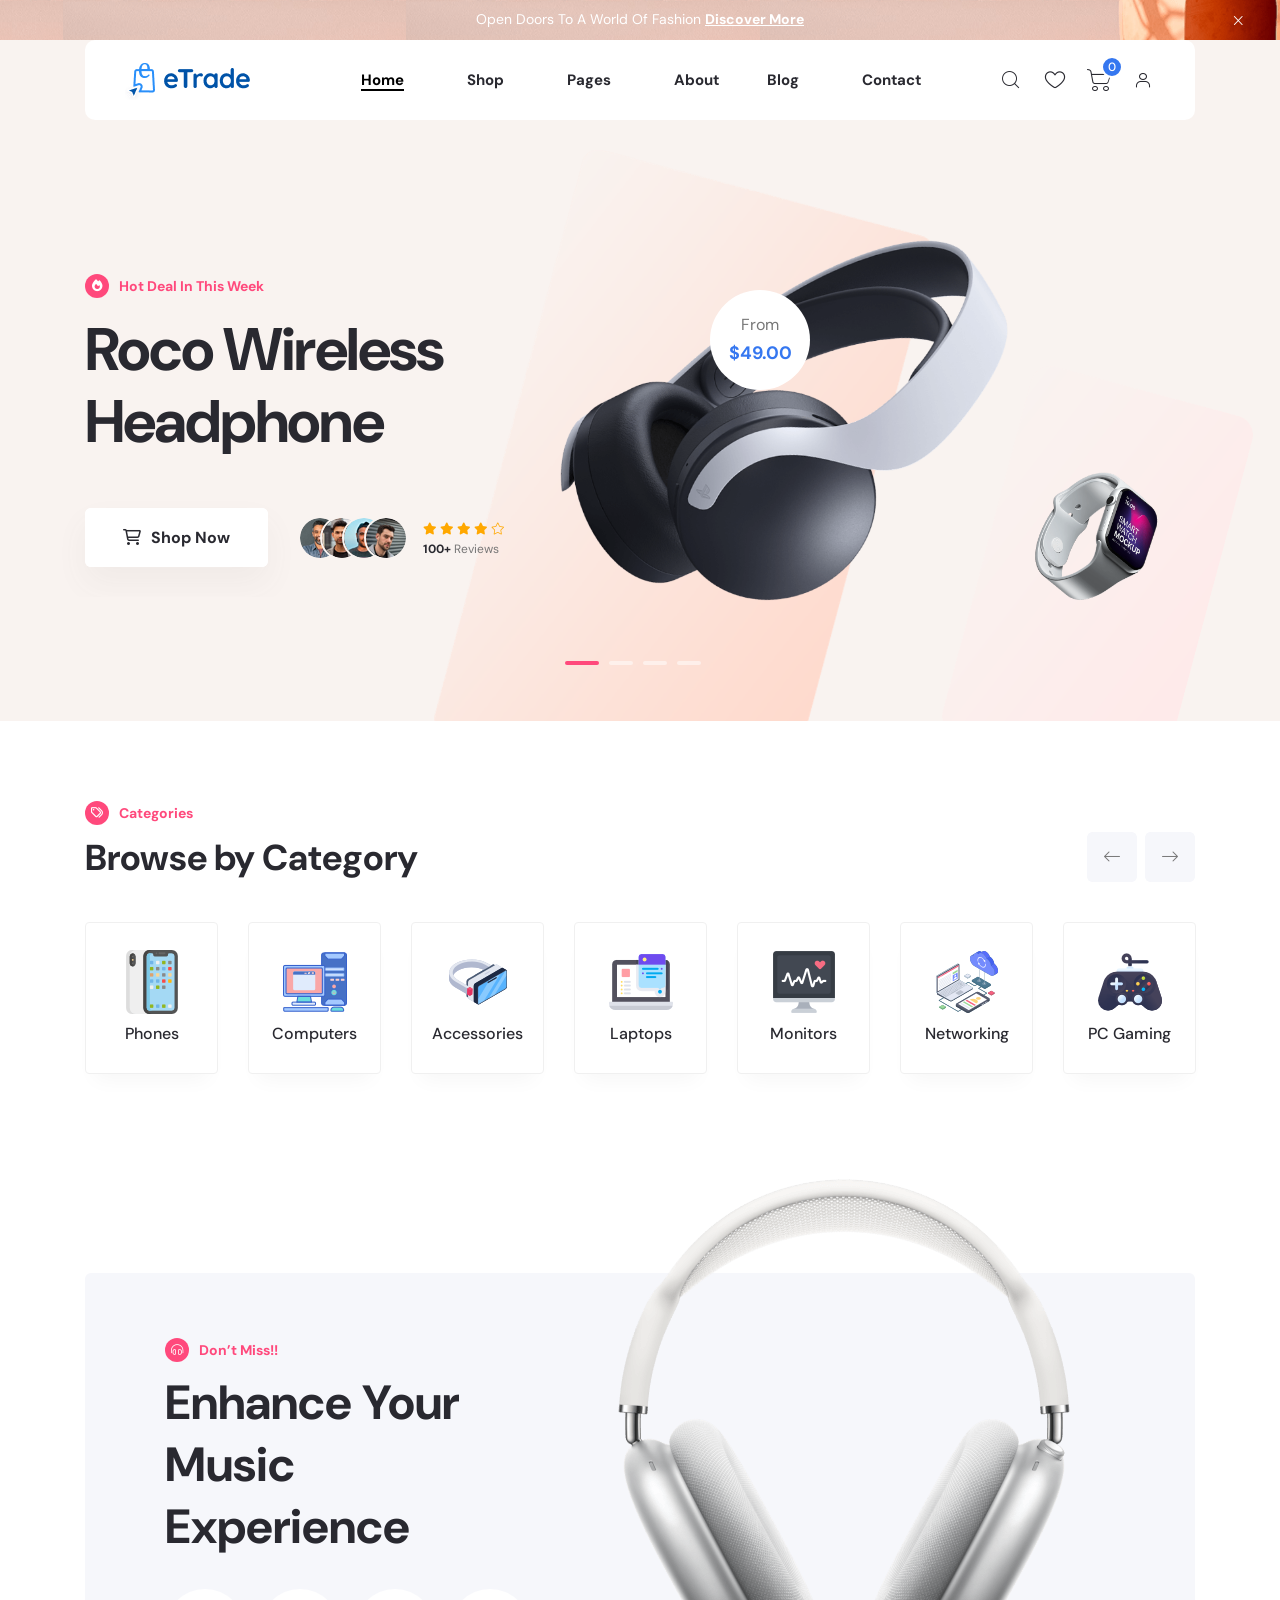
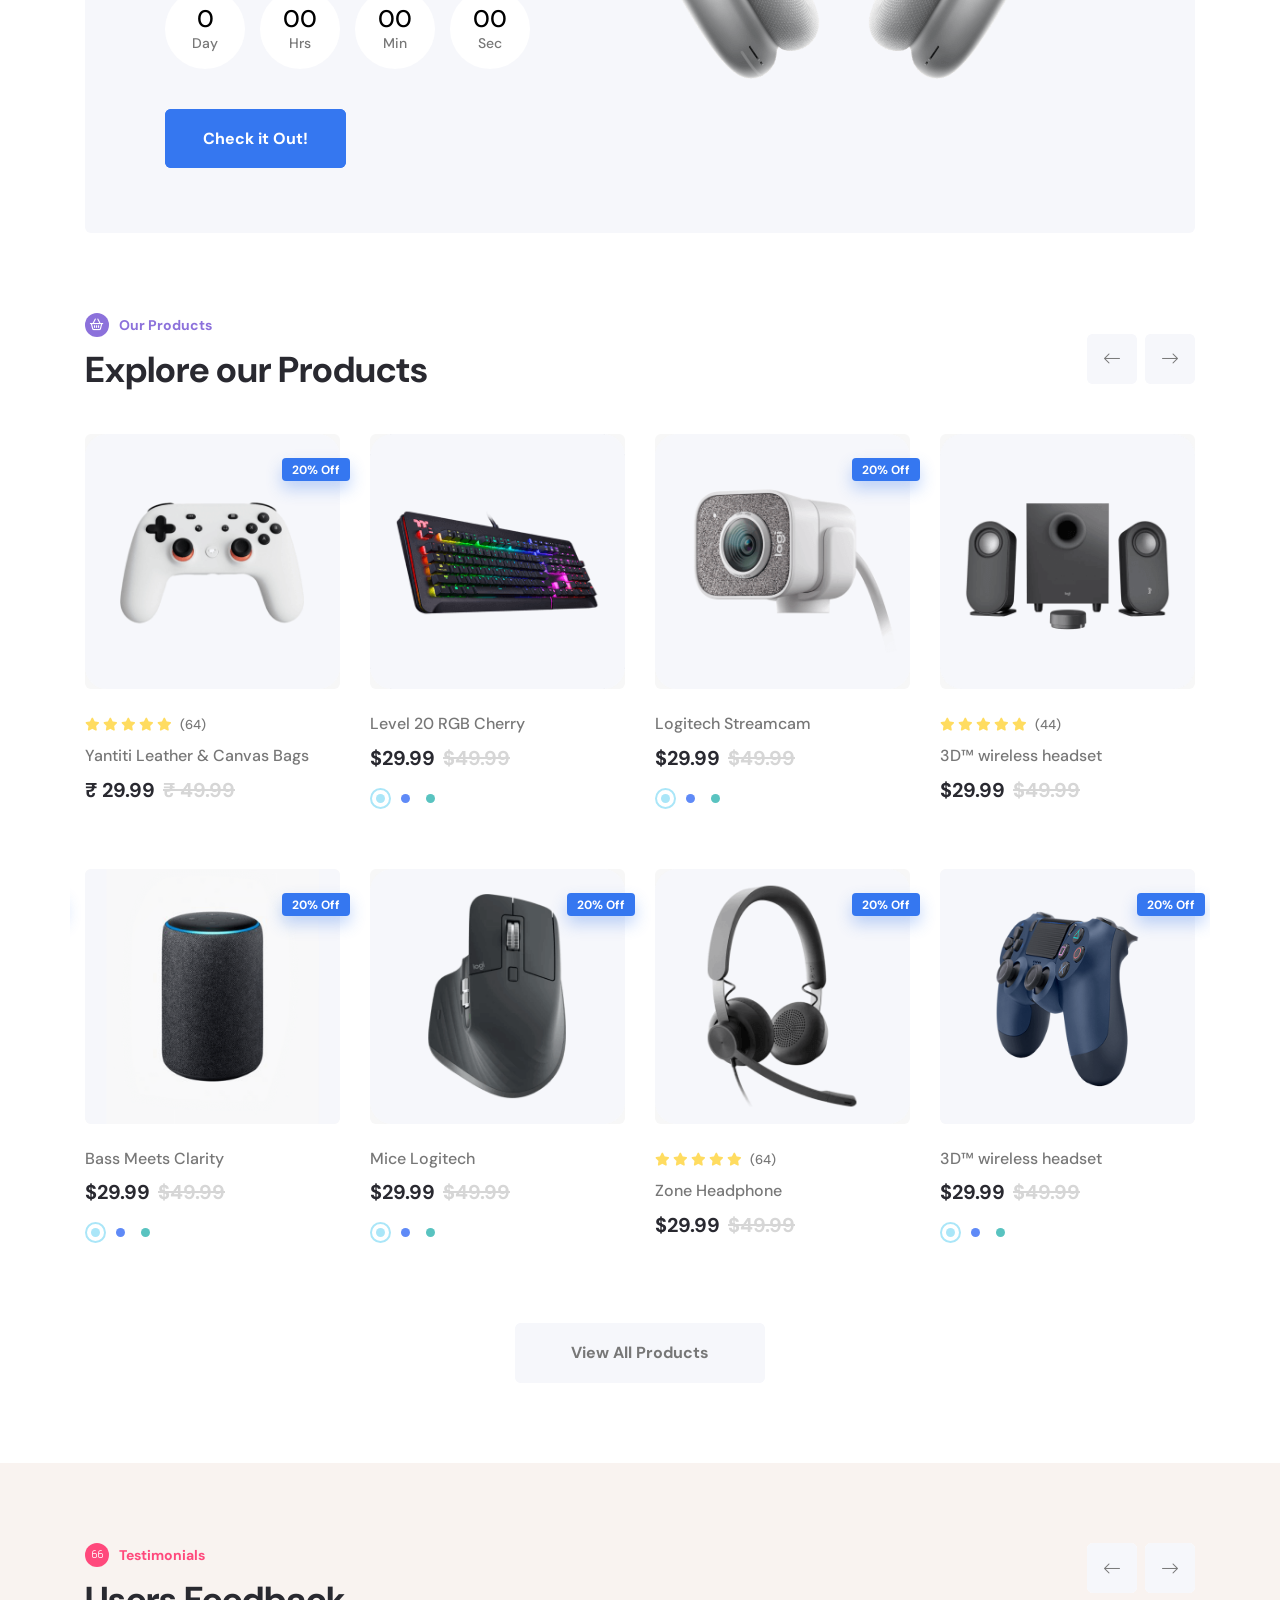
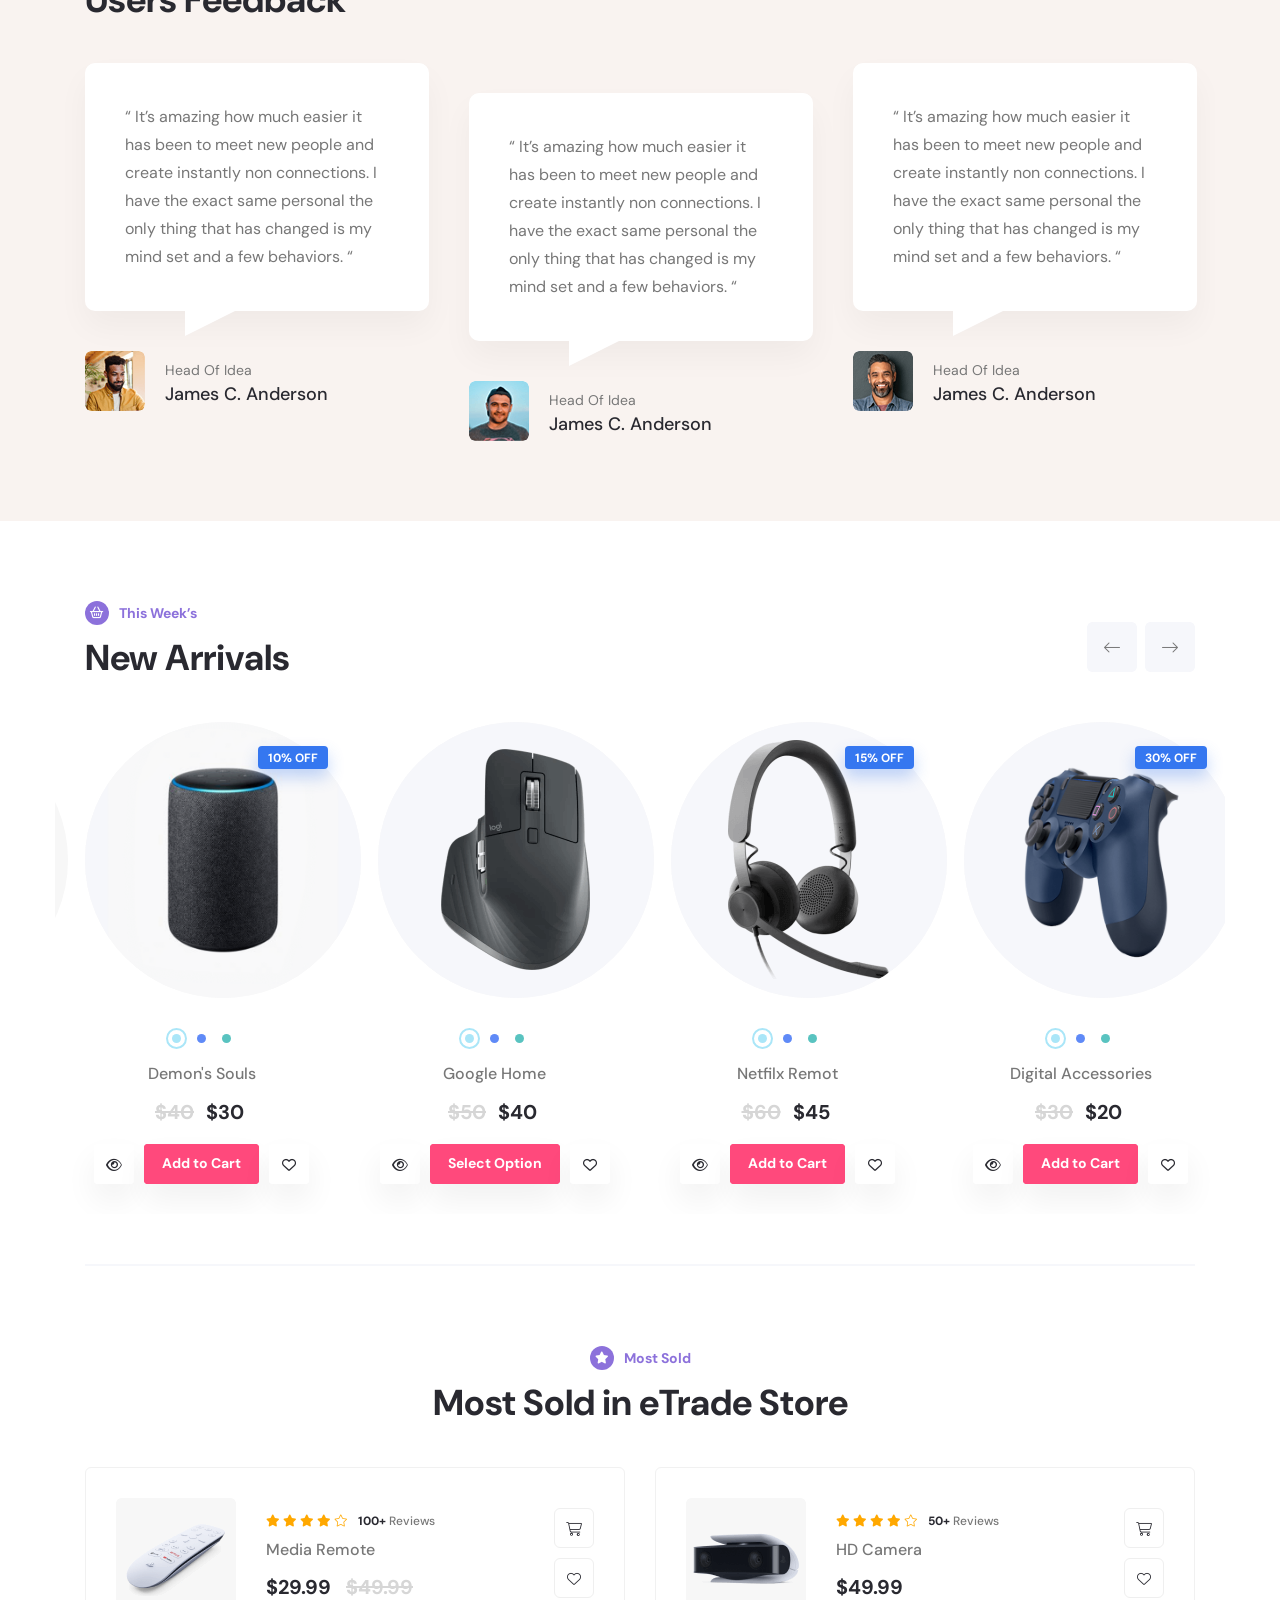
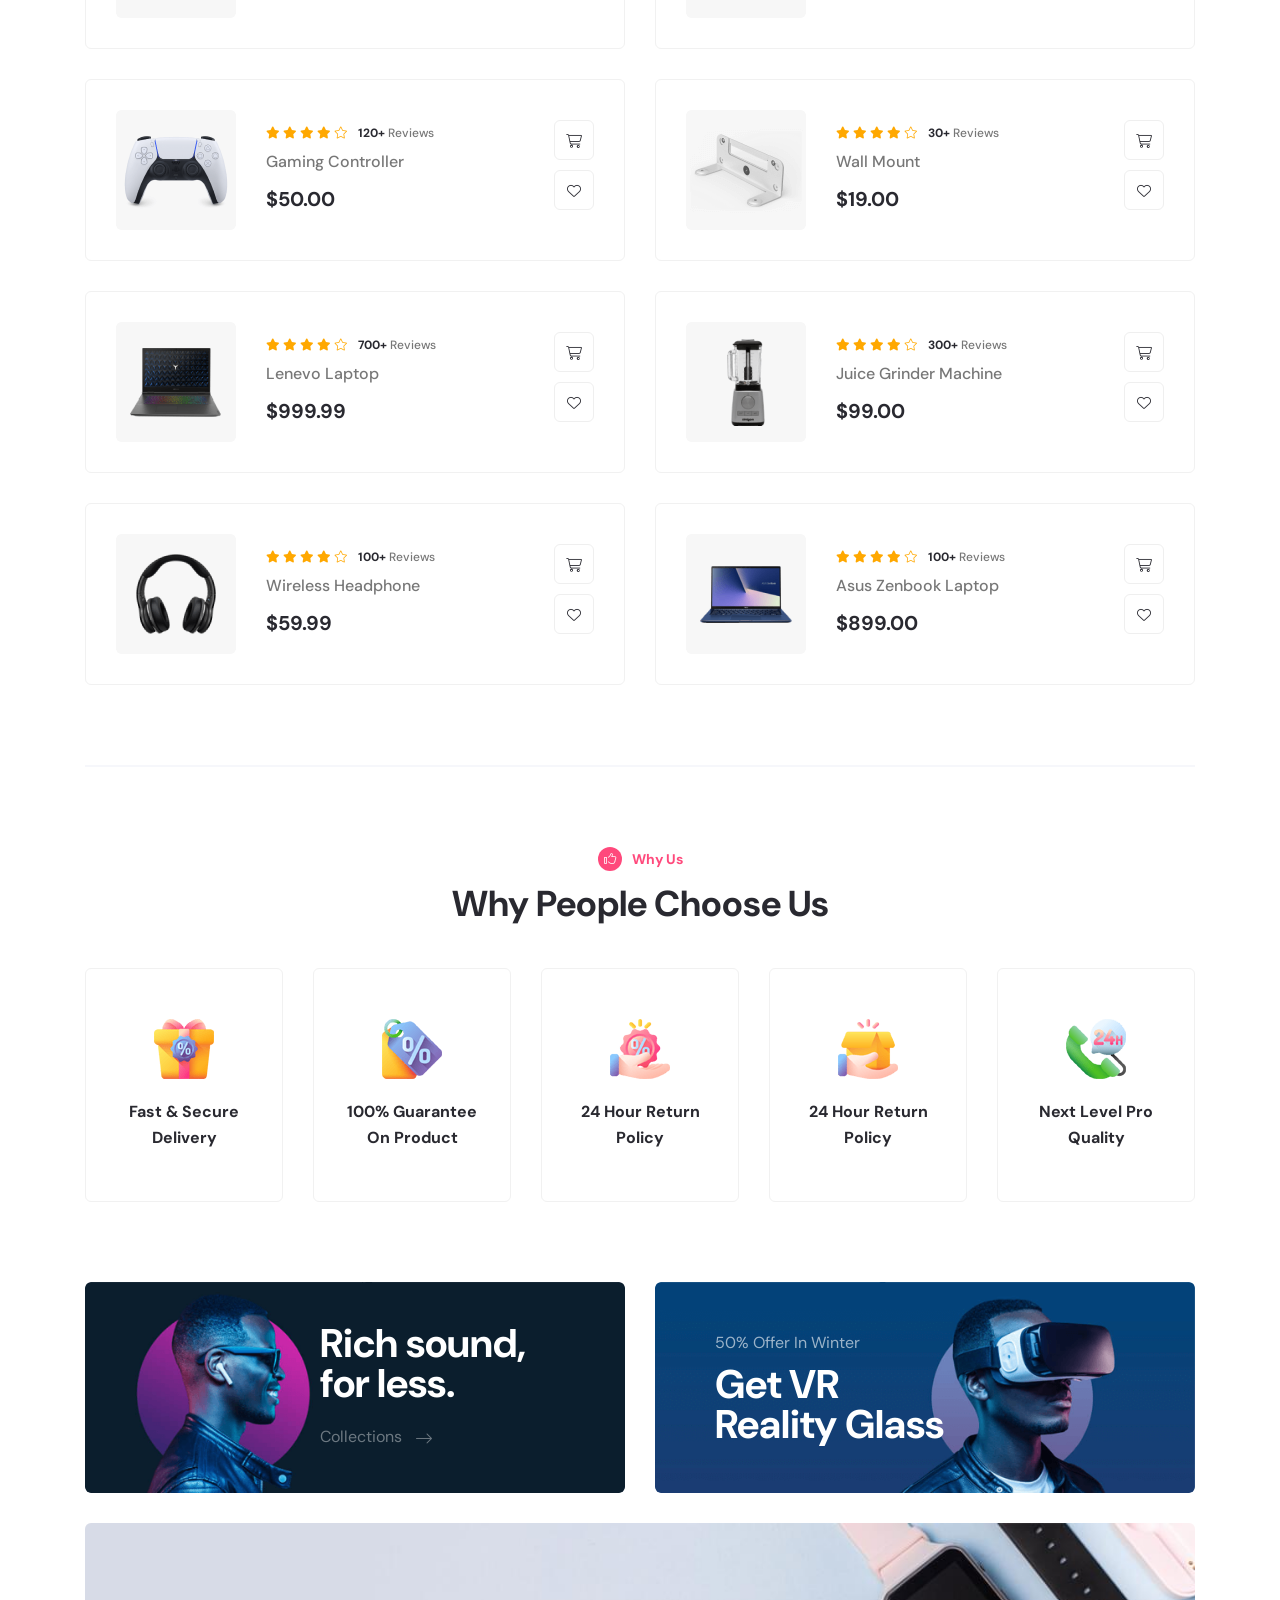
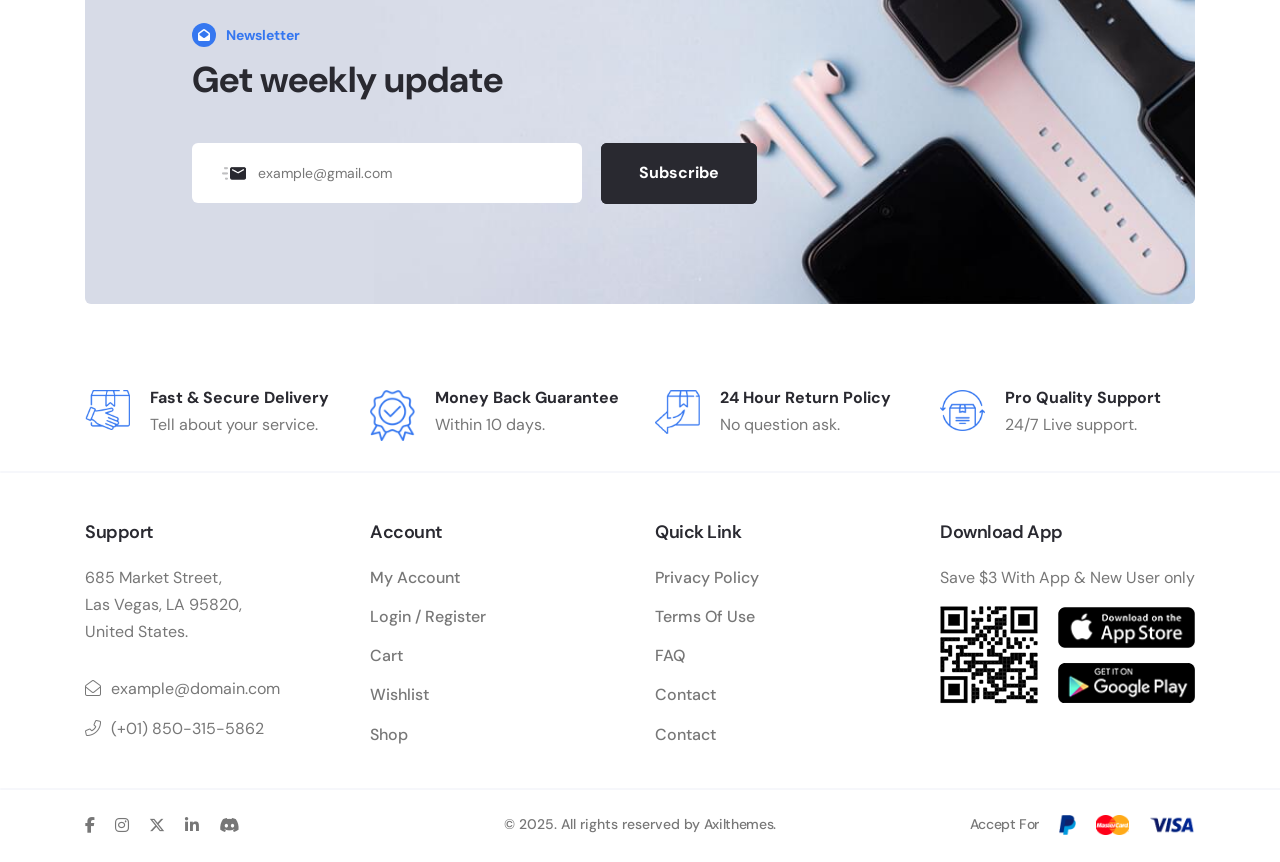
==== commit a1a3a531: "hii" ====
--- a/index.html
+++ b/index.html
@@ -4,17 +4,15 @@
 <head>
     <meta charset="utf-8">
     <meta http-equiv="x-ua-compatible" content="ie=edge">
-    <title>eTrade || Home-01</title>
+    <title>eTrade || monu</title>
     <meta name="robots" content="noindex, follow">
     <meta name="description" content="">
     <meta name="viewport" content="width=device-width, initial-scale=1, shrink-to-fit=no">
     <!-- Favicon -->
-    <link rel="shortcut icon" type="image/x-icon" href="assets/images/favicon.png">
+    <link rel="shortcut icon" type="image/x-icon" href="assets/images/favic     on.png">
 
     <!-- CSS
     ============================================ -->
-
-
     <!-- Bootstrap CSS -->
     <link rel="stylesheet" href="assets/css/vendor/bootstrap.min.css">
     <link rel="stylesheet" href="assets/css/vendor/font-awesome.css">
@@ -32,9 +30,6 @@
 
 <body class="sticky-header newsletter-popup-modal">
 
-    <!--[if lte IE 9]>
-    <p class="browserupgrade">You are using an <strong>outdated</strong> browser. Please <a href="https://browsehappy.com/">upgrade your browser</a> to improve your experience and security.</p>
-<![endif]-->
     <a href="#top" class="back-to-top" id="backto-top"><i class="fal fa-arrow-up"></i></a>
     <header class="header axil-header header-style-1">
         <div class="header-top-campaign">
@@ -45,45 +40,7 @@
             </div>
             <button class="remove-campaign"><i class="fal fa-times"></i></button>
         </div>
-        <div class="axil-header-top">
-            <div class="container">
-                <div class="row align-items-center">
-                    <div class="col-sm-6">
-                        <div class="header-top-dropdown">
-                            <div class="dropdown">
-                                <button class="dropdown-toggle" type="button" data-bs-toggle="dropdown" aria-expanded="false">
-                                    English
-                                </button>
-                                <ul class="dropdown-menu">
-                                    <li><a class="dropdown-item" href="#">English</a></li>
-                                    <li><a class="dropdown-item" href="#">Arabic</a></li>
-                                    <li><a class="dropdown-item" href="#">Spanish</a></li>
-                                </ul>
-                            </div>
-                            <div class="dropdown">
-                                <button class="dropdown-toggle" type="button" data-bs-toggle="dropdown" aria-expanded="false">
-                                    USD
-                                </button>
-                                <ul class="dropdown-menu">
-                                    <li><a class="dropdown-item" href="#">USD</a></li>
-                                    <li><a class="dropdown-item" href="#">AUD</a></li>
-                                    <li><a class="dropdown-item" href="#">EUR</a></li>
-                                </ul>
-                            </div>
-                        </div>
-                    </div>
-                    <div class="col-sm-6">
-                        <div class="header-top-link">
-                            <ul class="quick-link">
-                                <li><a href="#">Help</a></li>
-                                <li><a href="sign-up.html">Join Us</a></li>
-                                <li><a href="sign-in.html">Sign In</a></li>
-                            </ul>
-                        </div>
-                    </div>
-                </div>
-            </div>
-        </div>
+    
         <!-- Start Mainmenu Area  -->
         <div id="axil-sticky-placeholder"></div>
         <div class="axil-mainmenu">
@@ -108,63 +65,23 @@
                             </div>
                             <ul class="mainmenu">
                                 <li class="menu-item-has-children">
-                                    <a href="#">Home</a>
-                                    <ul class="axil-submenu">
-                                        <li><a href="index-1.html">Home - Electronics</a></li>
-                                        <li><a href="index-2.html">Home - NFT</a></li>
-                                        <li><a href="index-3.html">Home - Fashion</a></li>
-                                        <li><a href="index-4.html">Home - Jewellery</a></li>
-                                        <li><a href="index-5.html">Home - Furniture</a></li>
-                                        <li><a href="index-7.html">Home - Multipurpose</a></li>
-                                        <li><a href="https://new.axilthemes.com/demo/template/etrade-rtl/">RTL Version</a></li>
-                                    </ul>
+                                    <a href="index.html">Home</a>
+                                   
                                 </li>
                                 <li class="menu-item-has-children">
                                     <a href="#">Shop</a>
-                                    <ul class="axil-submenu">
-                                        <li><a href="shop-sidebar.html">Shop With Sidebar</a></li>
-                                        <li><a href="shop.html">Shop no Sidebar</a></li>
-                                        <li><a href="single-product.html">Product Variation 1</a></li>
-                                        <li><a href="single-product-2.html">Product Variation 2</a></li>
-                                        <li><a href="single-product-3.html">Product Variation 3</a></li>
-                                        <li><a href="single-product-4.html">Product Variation 4</a></li>
-                                        <li><a href="single-product-5.html">Product Variation 5</a></li>
-                                        <li><a href="single-product-6.html">Product Variation 6</a></li>
-                                        <li><a href="single-product-7.html">Product Variation 7</a></li>
-                                        <li><a href="single-product-8.html">Product Variation 8</a></li>
-                                    </ul>
+                                  
                                 </li>
                                 <li class="menu-item-has-children">
                                     <a href="#">Pages</a>
-                                    <ul class="axil-submenu">
-                                        <li><a href="wishlist.html">Wishlist</a></li>
-                                        <li><a href="cart.html">Cart</a></li>
-                                        <li><a href="checkout.html">Checkout</a></li>
-                                        <li><a href="my-account.html">Account</a></li>
-                                        <li><a href="sign-up.html">Sign Up</a></li>
-                                        <li><a href="sign-in.html">Sign In</a></li>
-                                        <li><a href="forgot-password.html">Forgot Password</a></li>
-                                        <li><a href="reset-password.html">Reset Password</a></li>
-                                        <li><a href="privacy-policy.html">Privacy Policy</a></li>
-                                        <li><a href="coming-soon.html">Coming Soon</a></li>
-                                        <li><a href="404.html">404 Error</a></li>
-                                        <li><a href="typography.html">Typography</a></li>
-                                    </ul>
+                                    
                                 </li>
-                                <li><a href="about-us.html">About</a></li>
+                                <li><a href="#">About</a></li>
                                 <li class="menu-item-has-children">
                                     <a href="#">Blog</a>
-                                    <ul class="axil-submenu">
-                                        <li><a href="blog.html">Blog List</a></li>
-                                        <li><a href="blog-grid.html">Blog Grid</a></li>
-                                        <li><a href="blog-details.html">Standard Post</a></li>
-                                        <li><a href="blog-gallery.html">Gallery Post</a></li>
-                                        <li><a href="blog-video.html">Video Post</a></li>
-                                        <li><a href="blog-audio.html">Audio Post</a></li>
-                                        <li><a href="blog-quote.html">Quote Post</a></li>
-                                    </ul>
+                                    
                                 </li>
-                                <li><a href="contact.html">Contact</a></li>
+                                <li><a href="#">Contact</a></li>
                             </ul>
                         </nav>
                         <!-- End Mainmanu Nav -->
@@ -172,46 +89,26 @@
                     <div class="header-action">
                         <ul class="action-list">
                             <li class="axil-search">
-                                <a href="javascript:void(0)" class="header-search-icon" title="Search">
+                                <a  class="header-search-icon" title="Search">
                                     <i class="flaticon-magnifying-glass"></i>
                                 </a>
                             </li>
                             <li class="wishlist">
-                                <a href="wishlist.html">
+                                <a href="#">
                                     <i class="flaticon-heart"></i>
                                 </a>
                             </li>
                             <li class="shopping-cart">
-                                <a href="#" class="cart-dropdown-btn">
-                                    <span class="cart-count">3</span>
+                                <a  class="cart-dropdown-btn">
+                                    <span class="cart-count">0</span>
                                     <i class="flaticon-shopping-cart"></i>
                                 </a>
                             </li>
                             <li class="my-account">
-                                <a href="javascript:void(0)">
+                                <a href="#">
                                     <i class="flaticon-person"></i>
                                 </a>
-                                <div class="my-account-dropdown">
-                                    <span class="title">QUICKLINKS</span>
-                                    <ul>
-                                        <li>
-                                            <a href="my-account.html">My Account</a>
-                                        </li>
-                                        <li>
-                                            <a href="#">Initiate return</a>
-                                        </li>
-                                        <li>
-                                            <a href="#">Support</a>
-                                        </li>
-                                        <li>
-                                            <a href="#">Language</a>
-                                        </li>
-                                    </ul>
-                                    <div class="login-btn">
-                                        <a href="sign-in.html" class="axil-btn btn-bg-primary">Login</a>
-                                    </div>
-                                    <div class="reg-footer text-center">No account yet? <a href="sign-up.html" class="btn-link">REGISTER HERE.</a></div>
-                                </div>
+                              
                             </li>
                             <li class="axil-mobile-toggle">
                                 <button class="menu-btn mobile-nav-toggler">
@@ -577,6 +474,7 @@
                 <div class="explore-product-activation slick-layout-wrapper slick-layout-wrapper--15 axil-slick-arrow arrow-top-slide">
                     <div class="slick-single-layout">
                         <div class="row row--15">
+                            <!--  start prodect  -->
                             <div class="col-xl-3 col-lg-4 col-sm-6 col-12 mb--30">
                                 <div class="axil-product product-style-one">
                                     <div class="thumbnail">
@@ -589,13 +487,21 @@
                                         </div>
                                         <div class="product-hover-action">
                                             <ul class="cart-action">
-                                                <li class="quickview"><a href="#" data-bs-toggle="modal" data-bs-target="#quick-view-modal"><i class="far fa-eye"></i></a></li>
                                                 <li class="select-option">
-                                                    <a href="single-product.html">
+                                                    <!-- <a href="single-product.html">
                                                         Add to Cart
-                                                    </a>
+                                                    </a> -->
+                                                    <a 
+  href="single-product.html" 
+  class="add-to-cart-btn"
+  data-id="01"
+  data-title="Yantiti Leather & Canvas Bags"
+  data-image="assets/images/product/electric/product-01.png"
+  data-price="29.99"
+>
+  Add to Cart
+</a>
                                                 </li>
-                                                <li class="wishlist"><a href="wishlist.html"><i class="far fa-heart"></i></a></li>
                                             </ul>
                                         </div>
                                     </div>
@@ -613,8 +519,8 @@
                                             </div>
                                             <h5 class="title"><a href="single-product.html">Yantiti Leather & Canvas Bags</a></h5>
                                             <div class="product-price-variant">
-                                                <span class="price current-price">$29.99</span>
-                                                <span class="price old-price">$49.99</span>
+                                                <span class="price current-price">₹ 29.99</span>
+                                                <span class="price old-price">₹ 49.99</span>
                                             </div>
                                         </div>
                                     </div>
@@ -2041,342 +1947,27 @@
     </footer>
     <!-- End Footer Area  -->
 
-    <!-- Product Quick View Modal Start -->
-    <div class="modal fade quick-view-product" id="quick-view-modal" tabindex="-1" aria-hidden="true">
-        <div class="modal-dialog modal-dialog-centered">
-            <div class="modal-content">
-                <div class="modal-header">
-                    <button type="button" class="btn-close" data-bs-dismiss="modal" aria-label="Close"><i class="far fa-times"></i></button>
-                </div>
-                <div class="modal-body">
-                    <div class="single-product-thumb">
-                        <div class="row">
-                            <div class="col-lg-7 mb--40">
-                                <div class="row">
-                                    <div class="col-lg-10 order-lg-2">
-                                        <div class="single-product-thumbnail product-large-thumbnail axil-product thumbnail-badge zoom-gallery">
-                                            <div class="thumbnail">
-                                                <img src="assets/images/product/product-big-01.png" alt="Product Images">
-                                                <div class="label-block label-right">
-                                                    <div class="product-badget">20% OFF</div>
-                                                </div>
-                                                <div class="product-quick-view position-view">
-                                                    <a href="assets/images/product/product-big-01.png" class="popup-zoom">
-                                                        <i class="far fa-search-plus"></i>
-                                                    </a>
-                                                </div>
-                                            </div>
-                                            <div class="thumbnail">
-                                                <img src="assets/images/product/product-big-02.png" alt="Product Images">
-                                                <div class="label-block label-right">
-                                                    <div class="product-badget">20% OFF</div>
-                                                </div>
-                                                <div class="product-quick-view position-view">
-                                                    <a href="assets/images/product/product-big-02.png" class="popup-zoom">
-                                                        <i class="far fa-search-plus"></i>
-                                                    </a>
-                                                </div>
-                                            </div>
-                                            <div class="thumbnail">
-                                                <img src="assets/images/product/product-big-03.png" alt="Product Images">
-                                                <div class="label-block label-right">
-                                                    <div class="product-badget">20% OFF</div>
-                                                </div>
-                                                <div class="product-quick-view position-view">
-                                                    <a href="assets/images/product/product-big-03.png" class="popup-zoom">
-                                                        <i class="far fa-search-plus"></i>
-                                                    </a>
-                                                </div>
-                                            </div>
-                                        </div>
-                                    </div>
-                                    <div class="col-lg-2 order-lg-1">
-                                        <div class="product-small-thumb small-thumb-wrapper">
-                                            <div class="small-thumb-img">
-                                                <img src="assets/images/product/product-thumb/thumb-08.png" alt="thumb image">
-                                            </div>
-                                            <div class="small-thumb-img">
-                                                <img src="assets/images/product/product-thumb/thumb-07.png" alt="thumb image">
-                                            </div>
-                                            <div class="small-thumb-img">
-                                                <img src="assets/images/product/product-thumb/thumb-09.png" alt="thumb image">
-                                            </div>
-                                        </div>
-                                    </div>
-                                </div>
-                            </div>
-                            <div class="col-lg-5 mb--40">
-                                <div class="single-product-content">
-                                    <div class="inner">
-                                        <div class="product-rating">
-                                            <div class="star-rating">
-                                                <img src="assets/images/icons/rate.png" alt="Rate Images">
-                                            </div>
-                                            <div class="review-link">
-                                                <a href="#">(<span>1</span> customer reviews)</a>
-                                            </div>
-                                        </div>
-                                        <h3 class="product-title">Serif Coffee Table</h3>
-                                        <span class="price-amount">$155.00 - $255.00</span>
-                                        <ul class="product-meta">
-                                            <li><i class="fal fa-check"></i>In stock</li>
-                                            <li><i class="fal fa-check"></i>Free delivery available</li>
-                                            <li><i class="fal fa-check"></i>Sales 30% Off Use Code: MOTIVE30</li>
-                                        </ul>
-                                        <p class="description">In ornare lorem ut est dapibus, ut tincidunt nisi pretium. Integer ante est, elementum eget magna. Pellentesque sagittis dictum libero, eu dignissim tellus.</p>
-
-                                        <div class="product-variations-wrapper">
-
-                                            <!-- Start Product Variation  -->
-                                            <div class="product-variation">
-                                                <h6 class="title">Colors:</h6>
-                                                <div class="color-variant-wrapper">
-                                                    <ul class="color-variant mt--0">
-                                                        <li class="color-extra-01 active"><span><span class="color"></span></span>
-                                                        </li>
-                                                        <li class="color-extra-02"><span><span class="color"></span></span>
-                                                        </li>
-                                                        <li class="color-extra-03"><span><span class="color"></span></span>
-                                                        </li>
-                                                    </ul>
-                                                </div>
-                                            </div>
-                                            <!-- End Product Variation  -->
-
-                                            <!-- Start Product Variation  -->
-                                            <div class="product-variation">
-                                                <h6 class="title">Size:</h6>
-                                                <ul class="range-variant">
-                                                    <li>xs</li>
-                                                    <li>s</li>
-                                                    <li>m</li>
-                                                    <li>l</li>
-                                                    <li>xl</li>
-                                                </ul>
-                                            </div>
-                                            <!-- End Product Variation  -->
-
-                                        </div>
-
-                                        <!-- Start Product Action Wrapper  -->
-                                        <div class="product-action-wrapper d-flex-center">
-                                            <!-- Start Quentity Action  -->
-                                            <div class="pro-qty"><input type="text" value="1"></div>
-                                            <!-- End Quentity Action  -->
-
-                                            <!-- Start Product Action  -->
-                                            <ul class="product-action d-flex-center mb--0">
-                                                <li class="add-to-cart"><a href="cart.html" class="axil-btn btn-bg-primary">Add to Cart</a></li>
-                                                <li class="wishlist"><a href="wishlist.html" class="axil-btn wishlist-btn"><i class="far fa-heart"></i></a></li>
-                                            </ul>
-                                            <!-- End Product Action  -->
-
-                                        </div>
-                                        <!-- End Product Action Wrapper  -->
-                                    </div>
-                                </div>
-                            </div>
-                        </div>
-                    </div>
-                </div>
-            </div>
-        </div>
-    </div>
-    <!-- Product Quick View Modal End -->
-
-    <!-- Header Search Modal End -->
-    <div class="header-search-modal" id="header-search-modal">
-        <button class="card-close sidebar-close"><i class="fas fa-times"></i></button>
-        <div class="header-search-wrap">
-            <div class="card-header">
-                <form action="#">
-                    <div class="input-group">
-                        <input type="search" class="form-control" name="prod-search" id="prod-search" placeholder="Write Something....">
-                        <button type="submit" class="axil-btn btn-bg-primary"><i class="far fa-search"></i></button>
-                    </div>
-                </form>
-            </div>
-            <div class="card-body">
-                <div class="search-result-header">
-                    <h6 class="title">24 Result Found</h6>
-                    <a href="shop.html" class="view-all">View All</a>
-                </div>
-                <div class="psearch-results">
-                    <div class="axil-product-list">
-                        <div class="thumbnail">
-                            <a href="single-product.html">
-                                <img src="assets/images/product/electric/product-09.png" alt="Yantiti Leather Bags">
-                            </a>
-                        </div>
-                        <div class="product-content">
-                            <div class="product-rating">
-                                <span class="rating-icon">
-                                <i class="fas fa-star"></i>
-                                <i class="fas fa-star"></i>
-                                <i class="fas fa-star"></i>
-                                <i class="fas fa-star"></i>
-                                <i class="fal fa-star"></i>
-                            </span>
-                                <span class="rating-number"><span>100+</span> Reviews</span>
-                            </div>
-                            <h6 class="product-title"><a href="single-product.html">Media Remote</a></h6>
-                            <div class="product-price-variant">
-                                <span class="price current-price">$29.99</span>
-                                <span class="price old-price">$49.99</span>
-                            </div>
-                            <div class="product-cart">
-                                <a href="cart.html" class="cart-btn"><i class="fal fa-shopping-cart"></i></a>
-                                <a href="wishlist.html" class="cart-btn"><i class="fal fa-heart"></i></a>
-                            </div>
-                        </div>
-                    </div>
-                    <div class="axil-product-list">
-                        <div class="thumbnail">
-                            <a href="single-product.html">
-                                <img src="assets/images/product/electric/product-09.png" alt="Yantiti Leather Bags">
-                            </a>
-                        </div>
-                        <div class="product-content">
-                            <div class="product-rating">
-                                <span class="rating-icon">
-                                <i class="fas fa-star"></i>
-                                <i class="fas fa-star"></i>
-                                <i class="fas fa-star"></i>
-                                <i class="fas fa-star"></i>
-                                <i class="fal fa-star"></i>
-                            </span>
-                                <span class="rating-number"><span>100+</span> Reviews</span>
-                            </div>
-                            <h6 class="product-title"><a href="single-product.html">Media Remote</a></h6>
-                            <div class="product-price-variant">
-                                <span class="price current-price">$29.99</span>
-                                <span class="price old-price">$49.99</span>
-                            </div>
-                            <div class="product-cart">
-                                <a href="cart.html" class="cart-btn"><i class="fal fa-shopping-cart"></i></a>
-                                <a href="wishlist.html" class="cart-btn"><i class="fal fa-heart"></i></a>
-                            </div>
-                        </div>
-                    </div>
-                </div>
-            </div>
-        </div>
-    </div>
-    <!-- Header Search Modal End -->
-
-
-    <div class="cart-dropdown" id="cart-dropdown">
-        <div class="cart-content-wrap">
-            <div class="cart-header">
-                <h2 class="header-title">Cart review</h2>
-                <button class="cart-close sidebar-close"><i class="fas fa-times"></i></button>
-            </div>
-            <div class="cart-body">
-                <ul class="cart-item-list">
-                    <li class="cart-item">
-                        <div class="item-img">
-                            <a href="single-product.html"><img src="assets/images/product/electric/product-01.png" alt="Commodo Blown Lamp"></a>
-                            <button class="close-btn"><i class="fas fa-times"></i></button>
-                        </div>
-                        <div class="item-content">
-                            <div class="product-rating">
-                                <span class="icon">
-								<i class="fas fa-star"></i>
-								<i class="fas fa-star"></i>
-								<i class="fas fa-star"></i>
-								<i class="fas fa-star"></i>
-								<i class="fas fa-star"></i>
-							</span>
-                                <span class="rating-number">(64)</span>
-                            </div>
-                            <h3 class="item-title"><a href="single-product-3.html">Wireless PS Handler</a></h3>
-                            <div class="item-price"><span class="currency-symbol">$</span>155.00</div>
-                            <div class="pro-qty item-quantity">
-                                <input type="number" class="quantity-input" value="15">
-                            </div>
-                        </div>
-                    </li>
-                    <li class="cart-item">
-                        <div class="item-img">
-                            <a href="single-product-2.html"><img src="assets/images/product/electric/product-02.png" alt="Commodo Blown Lamp"></a>
-                            <button class="close-btn"><i class="fas fa-times"></i></button>
-                        </div>
-                        <div class="item-content">
-                            <div class="product-rating">
-                                <span class="icon">
-								<i class="fas fa-star"></i>
-								<i class="fas fa-star"></i>
-								<i class="fas fa-star"></i>
-								<i class="fas fa-star"></i>
-								<i class="fas fa-star"></i>
-							</span>
-                                <span class="rating-number">(4)</span>
-                            </div>
-                            <h3 class="item-title"><a href="single-product-2.html">Gradient Light Keyboard</a></h3>
-                            <div class="item-price"><span class="currency-symbol">$</span>255.00</div>
-                            <div class="pro-qty item-quantity">
-                                <input type="number" class="quantity-input" value="5">
-                            </div>
-                        </div>
-                    </li>
-                    <li class="cart-item">
-                        <div class="item-img">
-                            <a href="single-product-3.html"><img src="assets/images/product/electric/product-03.png" alt="Commodo Blown Lamp"></a>
-                            <button class="close-btn"><i class="fas fa-times"></i></button>
-                        </div>
-                        <div class="item-content">
-                            <div class="product-rating">
-                                <span class="icon">
-								<i class="fas fa-star"></i>
-								<i class="fas fa-star"></i>
-								<i class="fas fa-star"></i>
-								<i class="fas fa-star"></i>
-								<i class="fas fa-star"></i>
-							</span>
-                                <span class="rating-number">(6)</span>
-                            </div>
-                            <h3 class="item-title"><a href="single-product.html">HD CC Camera</a></h3>
-                            <div class="item-price"><span class="currency-symbol">$</span>200.00</div>
-                            <div class="pro-qty item-quantity">
-                                <input type="number" class="quantity-input" value="100">
-                            </div>
-                        </div>
-                    </li>
-                </ul>
-            </div>
-            <div class="cart-footer">
-                <h3 class="cart-subtotal">
-                    <span class="subtotal-title">Subtotal:</span>
-                    <span class="subtotal-amount">$610.00</span>
-                </h3>
-                <div class="group-btn">
-                    <a href="cart.html" class="axil-btn btn-bg-primary viewcart-btn">View Cart</a>
-                    <a href="checkout.html" class="axil-btn btn-bg-secondary checkout-btn">Checkout</a>
-                </div>
-            </div>
-        </div>
-    </div>
-
-    <!-- Offer Modal Start -->
-    <div class="offer-popup-modal" id="offer-popup-modal">
-        <div class="offer-popup-wrap">
-            <div class="card-body">
-                <button class="popup-close"><i class="fas fa-times"></i></button>
-                <div class="content">
-                    <div class="section-title-wrapper">
-                        <span class="title-highlighter highlighter-primary"> <i class="far fa-shopping-basket"></i> Don’t Miss!!</span>
-                        <h3 class="title">Best Sales Offer<br> Grab Yours</h3>
-                    </div>
-                    <div class="poster-countdown countdown"></div>
-                    <a href="shop.html" class="axil-btn btn-bg-primary">Shop Now <i class="fal fa-long-arrow-right"></i></a>
-                </div>
-            </div>
-        </div>
-    </div>
-    <div class="closeMask"></div>
+
+ 
     <!-- Offer Modal End -->
     <!-- JS
+     
 ============================================ -->
+<script>
+  document.querySelectorAll(".add-to-cart-btn").forEach(button => {
+    button.addEventListener("click", function (e) {
+      const productData = {
+        id: this.dataset.id,
+        title: this.dataset.title,
+        image: this.dataset.image,
+        price: this.dataset.price
+      };
+
+      // Save to localStorage
+      localStorage.setItem("selectedProduct", JSON.stringify(productData));
+    });
+  });
+</script>
     <!-- Modernizer JS -->
     <script src="assets/js/vendor/modernizr.min.js"></script>
     <!-- jQuery JS -->
--- a/assets/css/style.min.css
+++ b/assets/css/style.min.css
@@ -1,2 +1,21048 @@
-﻿@import"https://fonts.googleapis.com/css2?family=DM+Sans:ital,wght@0,400;0,500;0,700;1,400&family=Poppins:wght@400;500;600;700&display=swap";:root{--color-primary: #3577f0;--light-primary: #8c71db;--color-secondary: #ff497c;--color-tertiary: #FAB8C4;--color-white: #ffffff;--color-dark: #27272E;--color-black: #000000;--color-light: #CBD3D9;--color-lighter: #F6F7FB;--color-lightest: #C4C4C4;--color-chart01: #896BA7;--color-chart02: #BADEFF;--color-chart03: #E76458;--color-heading: #292930;--color-body: #777777;--color-border-light: #E3E6E9;--color-border-dark: #42424A;--color-gray: #999FAE;--color-midgray: #878787;--color-extra01: #999FAE;--color-success: #3EB75E;--color-danger: #FF0003;--color-warning: #FF8F3C;--color-info: #1BA2DB;--color-facebook: #3B5997;--color-twitter: #1BA1F2;--color-youtube: #ED4141;--color-linkedin: #0077B5;--color-pinterest: #E60022;--color-instagram: #C231A1;--color-vimeo: #00ADEF;--color-twitch: #6441A3;--color-discord: #7289da;--radius: 6px;--radius-big: 16px;--radius-small: 6px;--border-width: 2px;--border-thin: 1px;--p-light: 300;--p-regular: 400;--p-medium: 500;--p-semi-bold: 600;--p-bold: 700;--p-extra-bold: 800;--p-black: 900;--s-light: 300;--s-regular: 400;--s-medium: 500;--s-bold: 700;--s-black: 900;--shadow-primary: 0px 4px 10px rgba(37, 47, 63, 0.1);--shadow-light: 0 2px 6px 0 rgba(0, 0, 0, 0.05);--shadow-dark: 0 16px 32px 0 rgba(0, 0, 0, 0.04);--transition: 0.3s;--font-primary: "DM Sans", sans-serif;--font-secondary: "DM Sans", sans-serif;--font-awesome: "Font Awesome 6 Pro";--font-size-b1: 16px;--font-size-b2: 14px;--font-size-b3: 12px;--line-height-b1: 1.7;--line-height-b2: 1.65;--line-height-b3: 1.6;--h1: 46px;--h2: 36px;--h3: 28px;--h4: 24px;--h5: 20px;--h6: 18px}*{-webkit-box-sizing:border-box;-moz-box-sizing:border-box;box-sizing:border-box}article,aside,details,figcaption,figure,footer,header,nav,section,summary{display:block}audio,canvas,video{display:inline-block}audio:not([controls]){display:none;height:0}[hidden]{display:none}a{color:var(--color-heading);text-decoration:none;outline:none}a:hover,a:focus,a:active{text-decoration:none;outline:none;color:var(--color-primary)}a:focus{outline:none}address{margin:0 0 24px}abbr[title]{border-bottom:1px dotted}b,strong{font-weight:bold}mark{background:var(--color-primary);color:#fff}code,kbd,pre,samp{font-size:var(--font-size-b3);-webkit-hyphens:none;-moz-hyphens:none;-ms-hyphens:none;hyphens:none;color:var(--color-primary)}kbd,ins{color:#fff}pre{font-family:"Courier 10 Pitch",Courier,monospace;font-size:var(--font-size-b3);margin:10px 0;overflow:auto;padding:20px;white-space:pre;white-space:pre-wrap;word-wrap:break-word;color:var(--color-body);background:var(--color-lighter)}small{font-size:smaller}sub,sup{font-size:75%;line-height:0;position:relative;vertical-align:baseline}sup{top:-0.5em}sub{bottom:-0.25em}dl{margin-top:0;margin-bottom:10px}dd{margin:0 15px 15px}dt{font-weight:bold;color:var(--color-heading)}menu,ol,ul{margin:16px 0;padding:0 0 0 40px}nav ul,nav ol{list-style:none;list-style-image:none}li>ul,li>ol{margin:0}ol ul{margin-bottom:0}img{-ms-interpolation-mode:bicubic;border:0;vertical-align:middle;max-width:100%;height:auto}svg:not(:root){overflow:hidden}figure{margin:0}form{margin:0}fieldset{border:1px solid var(--color-border);margin:0 2px;min-width:inherit;padding:.35em .625em .75em}legend{border:0;padding:0;white-space:normal}button,input,select,textarea{font-size:100%;margin:0;max-width:100%;vertical-align:baseline}button,input{line-height:normal}button,html input[type=button],input[type=reset],input[type=submit]{-webkit-appearance:button;-moz-appearance:button;appearance:button;cursor:pointer}button[disabled],input[disabled]{cursor:default}input[type=checkbox],input[type=radio]{padding:0}input[type=search]{-webkit-appearance:textfield;-moz-appearance:textfield;appearance:textfield;appearance:textfield;padding-right:2px;width:270px;cursor:text}input[type=search]::-webkit-search-decoration{-webkit-appearance:none;appearance:none}button::-moz-focus-inner,input::-moz-focus-inner{border:0;padding:0}textarea{overflow:auto;vertical-align:top}caption,th,td{font-weight:normal}th{font-weight:500;text-transform:uppercase}td,.wp-block-calendar tfoot td{border:1px solid var(--color-border);padding:7px 10px}del{color:#656973}ins{background:rgba(255,47,47,.4);text-decoration:none}hr{background-size:4px 4px;border:0;height:1px;margin:0 0 24px}table a,table a:link,table a:visited{text-decoration:underline}dt{font-weight:bold;margin-bottom:10px}dd{margin:0 15px 15px}caption{caption-side:top}kbd{background:var(--heading-color)}dfn,cite,em{font-style:italic}blockquote,q{-webkit-hyphens:none;-moz-hyphens:none;-ms-hyphens:none;hyphens:none;quotes:none}blockquote:before,blockquote:after,q:before,q:after{content:"";content:none}blockquote{font-size:var(--font-size-b1);font-style:italic;font-weight:var(--p-light);margin:24px 40px}blockquote blockquote{margin-right:0}blockquote cite,blockquote small{font-size:var(--font-size-b3);font-weight:normal}blockquote strong,blockquote b{font-weight:700}*{box-sizing:border-box}html{overflow:hidden;overflow-y:auto;margin:0;padding:0;font-size:10px}@media only screen and (min-width: 992px){body.overflow-visible{overflow:visible;overflow-y:visible}}body{font-size:var(--font-size-b1);line-height:var(--line-height-b1);-webkit-font-smoothing:antialiased;-moz-osx-font-smoothing:grayscale;font-family:var(--font-primary);color:var(--color-body);font-weight:var(--p-regular);overflow:hidden;overflow-y:auto}h1,h2,h3,h4,h5,h6,.h1,.h2,.h3,.h4,.h5,.h6,address,p,pre,blockquote,menu,ol,ul,table,hr{margin:0;margin-bottom:30px}h1,h2,h3,h4,h5,h6,.h1,.h2,.h3,.h4,.h5,.h6{word-break:break-word;font-family:var(--font-secondary);line-height:1.3;color:var(--color-heading)}h1,.h1{font-size:var(--h1)}h2,.h2{font-size:var(--h2)}h3,.h3{font-size:var(--h3)}h4,.h4{font-size:var(--h4)}h5,.h5{font-size:var(--h5)}h6,.h6{font-size:var(--h6)}h1 a,h2 a,h3 a,h4 a,h5 a,h6 a,.h1 a,.h2 a,.h3 a,.h4 a,.h5 a,.h6 a{color:inherit}@media only screen and (min-width: 768px)and (max-width: 991px){h1,.h1{font-size:40px}h2,.h2{font-size:30px}h3,.h3{font-size:26px}h4,.h4{font-size:22px}}@media only screen and (max-width: 767px){h1,.h1{font-size:34px}h2,.h2{font-size:26px}h3,.h3{font-size:24px}h4,.h4{font-size:20px}}h1,.h1,h2,.h2,h3,.h3{font-weight:var(--s-bold)}h4,.h4,h5,.h5{font-weight:var(--s-bold)}h6,.h6{font-weight:var(--s-medium)}h1.b1,h2.b1,h3.b1,h4.b1,h5.b1,h6.b1{font-size:var(--font-size-b1);line-height:var(--line-height-b1)}h1.b2,h2.b2,h3.b2,h4.b2,h5.b2,h6.b2{font-size:var(--font-size-b2);line-height:var(--line-height-b2)}h1.b3,h2.b3,h3.b3,h4.b3,h5.b3,h6.b3{font-size:var(--font-size-b3);line-height:var(--line-height-b3)}p{font-size:var(--font-size-b1);line-height:var(--line-height-b1);font-weight:var(--p-regular);color:var(--color-body);margin:0 0 30px}p.has-large-font-size{line-height:1.5;font-size:36px}p.has-medium-font-size{font-size:24px;line-height:36px}p.has-small-font-size{font-size:13px}p.has-very-light-gray-color{color:var(--color-white)}p.has-background{padding:20px 30px}p.b1{font-size:var(--font-size-b1);line-height:var(--line-height-b1)}p.b2{font-size:var(--font-size-b2);line-height:var(--line-height-b2)}p.b3{font-size:var(--font-size-b3);line-height:var(--line-height-b3)}p:last-child{margin-bottom:0}.b1{font-size:var(--font-size-b1);line-height:var(--line-height-b1)}.b2{font-size:var(--font-size-b2);line-height:var(--line-height-b2)}.b3{font-size:var(--font-size-b3);line-height:var(--line-height-b3)}table{border-collapse:collapse;border-spacing:0;margin:0 0 20px;width:100%}table a,table a:link,table a:visited{text-decoration:none}cite,.wp-block-pullquote cite,.wp-block-pullquote.is-style-solid-color blockquote cite,.wp-block-quote cite{color:var(--heading-color)}var{font-family:"Courier 10 Pitch",Courier,monospace}ul,ol{padding-left:18px}ul{list-style:square;margin-bottom:30px;padding-left:20px}ul.liststyle.bullet li{font-size:18px;line-height:30px;color:var(--color-body);position:relative;padding-left:30px}@media only screen and (max-width: 767px){ul.liststyle.bullet li{padding-left:19px}}ul.liststyle.bullet li::before{position:absolute;content:"";width:6px;height:6px;border-radius:100%;background:var(--color-body);left:0;top:10px}ul.liststyle.bullet li+li{margin-top:8px}ul li{font-size:var(--font-size-b1);line-height:var(--line-height-b1);margin-top:8px;margin-bottom:8px;color:var(--color-body);font-family:var(--font-secondary)}ul li a{text-decoration:none;color:var(--color-heading)}ul li a:hover{color:var(--color-primary)}ul li::marker{color:var(--color-body)}ul ul{margin-bottom:0}ol{margin-bottom:30px}ol li{font-size:var(--font-size-b1);line-height:var(--line-height-b1);color:var(--color-body);margin-top:8px;margin-bottom:8px}ol li a{color:var(--heading-color);text-decoration:none}ol li a:hover{color:var(--color-primary)}ol ul{padding-left:30px}.post-scale,.radius{border-radius:var(--radius)}.copyright-default .quick-link,.comment-list ul.children,.comment-list,.axil-dashboard-address ul,.single-product-content .inner .product-variation .variable-items-wrapper,.single-product-content .inner .product-meta,.axil-shop-sidebar .toggle-list ul,.color-variant,.axil-product .cart-action,.cart-dropdown .cart-item-list,.mainmenu,.axil-mainmenu.aside-category-menu .header-department .department-megamenu .department-submenu ul,.axil-mainmenu.aside-category-menu .header-department .department-nav-menu .nav-menu-list,.header-action>ul>li,.header-top-link .quick-link,.social-share,.main-slider-style-1 .shape-group li,.main-slider-content .item-rating .thumb ul li{padding:0;margin:0;list-style:none}.liststyle{padding:0;margin:0;list-style:none}.widget_rss ul li a,.tagcloud a,.comment-list .comment .reply-edit a.comment-reply-link,.axil-post-meta .post-meta-content .author-title a,.content-blog.format-quote .inner .content blockquote .title a,.content-blog .content .title a,.cart-dropdown .cart-header .cart-close,.header-search-modal .card-close,.header-action .my-account .my-account-dropdown,.pv-single-demo .title,.arrow-both-side-4 .slide-arrow,.arrow-both-side-3 .slide-arrow,.arrow-both-side-2 .slide-arrow,.arrow-both-side .slide-arrow,.arrow-between-side .slide-arrow,input[type=submit],.form-group textarea,.form-group input,#scrollUp,ul li a,ol li a{transition:var(--transition)}.bg_image,.bgImagePosition{background-repeat:no-repeat;background-size:cover;background-position:center center}.post-scale{overflow:hidden}.post-scale img{transition:.5s}.post-scale:hover img{transform:scale(1.1)}@keyframes signalanimation{0%{opacity:1}100%{opacity:0}}@keyframes customOne{from{transform:scale(1)}50%{transform:scale(0.9)}to{transform:scale(1)}}@keyframes customTwo{0%{transform:translate(0px, 0px)}50%{transform:translate(100px, 0px)}100%{transform:translate(50px, 50px)}}.customOne{animation:customOne 2s infinite}@keyframes pulse{0%{box-shadow:0 0 0 0 var(--color-primary)}70%{box-shadow:0 0 0 20px rgba(255,255,255,0)}100%{box-shadow:0 0 0 0 rgba(255,255,255,0)}}@-webkit-keyframes headerSlideDown{0%{transform:translateY(-100px)}to{transform:translateY(0)}}@keyframes headerSlideDown{0%{transform:translateY(-100px)}to{transform:translateY(0)}}@-webkit-keyframes slideFadeInUp{from{opacity:0;-webkit-transform:translate3d(0, 20%, 0);transform:translate3d(0, 20%, 0)}to{opacity:1;-webkit-transform:none;transform:none}}@keyframes slideFadeInUp{from{opacity:0;-webkit-transform:translate3d(0, 20%, 0);transform:translate3d(0, 20%, 0)}to{opacity:1;-webkit-transform:none;transform:none}}.slideFadeInUp{-webkit-animation-name:slideFadeInUp;animation-name:slideFadeInUp}@-webkit-keyframes moveVertical{to{opacity:1;-webkit-transform:translateY(0)}}@keyframes moveVertical{to{opacity:1;-webkit-transform:translateY(0);transform:translateY(0)}}@keyframes scrollDown{0%{opacity:0}10%{transform:translateY(0);opacity:1}100%{transform:translateY(10px);opacity:0}}@keyframes btnIconSlide{0%{transform:translateY(0)}40%{transform:translateY(-5px);opacity:0}80%{transform:translateY(5px);opacity:0}100%{transform:translateY(0);opacity:1}}@keyframes prevNavSlide{0%{transform:translateX(0)}40%{transform:translateX(-5px);opacity:0}80%{transform:translateX(5px);opacity:0}100%{transform:translateX(0);opacity:1}}@keyframes nextNavSlide{0%{transform:translateX(0)}40%{transform:translateX(5px);opacity:0}80%{transform:translateX(-5px);opacity:0}100%{transform:translateX(0);opacity:1}}.clearfix:before,.clearfix:after{content:" ";display:table}.clearfix:after{clear:both}.fix{overflow:hidden}.slick-initialized .slick-slide{margin-bottom:-10px}.bg-color-primary{background:var(--color-primary)}.bg-color-secondary{background:var(--color-secondary)}.bg-color-tertiary{background:var(--color-tertiary)}.bg-color-grey{background:#f0f2f5}.bg-color-white{background:#fff}.bg-color-dark{background:var(--color-dark)}.bg-color-lighter{background:var(--color-lighter)}.bg_image--1{background-image:url(../images/bg/bg-image-1.jpg)}.bg_image--2{background-image:url(../images/bg/bg-image-2.jpg)}.bg_image--3{background-image:url(../images/bg/bg-image-3.jpg)}.bg_image--4{background-image:url(../images/bg/bg-image-4.jpg)}.bg_image--5{background-image:url(../images/bg/bg-image-5.jpg)}.bg_image--6{background-image:url(../images/bg/bg-image-6.jpg)}.bg_image--7{background-image:url(../images/bg/bg-image-7.jpg)}.bg_image--8{background-image:url(../images/bg/bg-image-8.jpg)}.bg_image--9{background-image:url(../images/bg/bg-image-9.jpg)}.bg_image--10{background-image:url(../images/bg/bg-image-10.jpg)}.bg_image--11{background-image:url(../images/bg/bg-image-11.jpg)}.bg_image--12{background-image:url(../images/bg/bg-image-12.jpg)}.bg_image--13{background-image:url(../images/bg/bg-image-13.jpg)}.bg_image--14{background-image:url(../images/bg/bg-image-14.jpg)}.bg_image--15{background-image:url(../images/bg/bg-image-15.jpg)}.bg_image--16{background-image:url(../images/bg/bg-image-16.jpg)}.bg_image--17{background-image:url(../images/bg/bg-image-17.jpg)}.bg_image--18{background-image:url(../images/bg/bg-image-18.jpg)}.bg_image--19{background-image:url(../images/bg/bg-image-19.jpg)}.bg_image--20{background-image:url(../images/bg/bg-image-20.jpg)}.fullscreen{min-height:100vh;width:100%}.flex-center{display:flex;align-items:center}.require{color:var(--color-chart03)}.container,.container-fluid,.container-lg,.container-md,.container-sm,.container-xl,.container-xxl{padding-left:15px;padding-right:15px}.row{margin-right:-15px;margin-left:-15px}.row>[class*=col]{padding-left:15px;padding-right:15px}.row--0{margin-left:0px;margin-right:0px}.row--0>[class*=col]{padding-left:0px;padding-right:0px}.row--5{margin-left:-5px;margin-right:-5px}.row--5>[class*=col]{padding-left:5px;padding-right:5px}.row--10{margin-left:-10px;margin-right:-10px}.row--10>[class*=col]{padding-left:10px;padding-right:10px}.row--20{margin-left:-20px;margin-right:-20px}@media only screen and (min-width: 1200px)and (max-width: 1599px){.row--20{margin-left:-15px;margin-right:-15px}}@media only screen and (min-width: 992px)and (max-width: 1199px){.row--20{margin-left:-15px;margin-right:-15px}}@media only screen and (min-width: 768px)and (max-width: 991px){.row--20{margin-left:-15px;margin-right:-15px}}@media only screen and (max-width: 767px){.row--20{margin-left:-15px !important;margin-right:-15px !important}}.row--20>[class*=col],.row--20>[class*=col-]{padding-left:20px;padding-right:20px}@media only screen and (min-width: 1200px)and (max-width: 1599px){.row--20>[class*=col],.row--20>[class*=col-]{padding-left:15px;padding-right:15px}}@media only screen and (min-width: 992px)and (max-width: 1199px){.row--20>[class*=col],.row--20>[class*=col-]{padding-left:15px;padding-right:15px}}@media only screen and (min-width: 768px)and (max-width: 991px){.row--20>[class*=col],.row--20>[class*=col-]{padding-left:15px !important;padding-right:15px !important}}@media only screen and (max-width: 767px){.row--20>[class*=col],.row--20>[class*=col-]{padding-left:15px !important;padding-right:15px !important}}.row--25{margin-left:-25px;margin-right:-25px}@media only screen and (min-width: 1200px)and (max-width: 1599px){.row--25{margin-left:-15px;margin-right:-15px}}@media only screen and (min-width: 992px)and (max-width: 1199px){.row--25{margin-left:-15px;margin-right:-15px}}@media only screen and (min-width: 768px)and (max-width: 991px){.row--25{margin-left:-15px;margin-right:-15px}}@media only screen and (max-width: 767px){.row--25{margin-left:-15px !important;margin-right:-15px !important}}.row--25>[class*=col],.row--25>[class*=col-]{padding-left:25px;padding-right:25px}@media only screen and (min-width: 1200px)and (max-width: 1599px){.row--25>[class*=col],.row--25>[class*=col-]{padding-left:15px;padding-right:15px}}@media only screen and (min-width: 992px)and (max-width: 1199px){.row--25>[class*=col],.row--25>[class*=col-]{padding-left:15px;padding-right:15px}}@media only screen and (min-width: 768px)and (max-width: 991px){.row--25>[class*=col],.row--25>[class*=col-]{padding-left:15px !important;padding-right:15px !important}}@media only screen and (max-width: 767px){.row--25>[class*=col],.row--25>[class*=col-]{padding-left:15px !important;padding-right:15px !important}}.row--30{margin-left:-30px;margin-right:-30px}@media only screen and (min-width: 1200px)and (max-width: 1599px){.row--30{margin-left:-15px;margin-right:-15px}}@media only screen and (min-width: 992px)and (max-width: 1199px){.row--30{margin-left:-15px;margin-right:-15px}}@media only screen and (min-width: 768px)and (max-width: 991px){.row--30{margin-left:-15px;margin-right:-15px}}@media only screen and (max-width: 767px){.row--30{margin-left:-15px !important;margin-right:-15px !important}}.row--30>[class*=col],.row--30>[class*=col-]{padding-left:30px;padding-right:30px}@media only screen and (min-width: 1200px)and (max-width: 1599px){.row--30>[class*=col],.row--30>[class*=col-]{padding-left:15px;padding-right:15px}}@media only screen and (min-width: 992px)and (max-width: 1199px){.row--30>[class*=col],.row--30>[class*=col-]{padding-left:15px;padding-right:15px}}@media only screen and (min-width: 768px)and (max-width: 991px){.row--30>[class*=col],.row--30>[class*=col-]{padding-left:15px !important;padding-right:15px !important}}@media only screen and (max-width: 767px){.row--30>[class*=col],.row--30>[class*=col-]{padding-left:15px !important;padding-right:15px !important}}.row--45{margin-left:-45px;margin-right:-45px}@media only screen and (min-width: 1200px)and (max-width: 1599px){.row--45{margin-left:-15px;margin-right:-15px}}@media only screen and (min-width: 992px)and (max-width: 1199px){.row--45{margin-left:-15px;margin-right:-15px}}@media only screen and (min-width: 768px)and (max-width: 991px){.row--45{margin-left:-15px;margin-right:-15px}}@media only screen and (max-width: 767px){.row--45{margin-left:-15px !important;margin-right:-15px !important}}.row--45>[class*=col],.row--45>[class*=col-]{padding-left:45px;padding-right:45px}@media only screen and (min-width: 1200px)and (max-width: 1599px){.row--45>[class*=col],.row--45>[class*=col-]{padding-left:15px;padding-right:15px}}@media only screen and (min-width: 992px)and (max-width: 1199px){.row--45>[class*=col],.row--45>[class*=col-]{padding-left:15px;padding-right:15px}}@media only screen and (min-width: 768px)and (max-width: 991px){.row--45>[class*=col],.row--45>[class*=col-]{padding-left:15px !important;padding-right:15px !important}}@media only screen and (max-width: 767px){.row--45>[class*=col],.row--45>[class*=col-]{padding-left:15px !important;padding-right:15px !important}}.row--40{margin-left:-40px;margin-right:-40px}@media only screen and (min-width: 1200px)and (max-width: 1599px){.row--40{margin-left:-15px;margin-right:-15px}}@media only screen and (min-width: 992px)and (max-width: 1199px){.row--40{margin-left:-15px;margin-right:-15px}}@media only screen and (min-width: 768px)and (max-width: 991px){.row--40{margin-left:-15px;margin-right:-15px}}@media only screen and (max-width: 767px){.row--40{margin-left:-15px !important;margin-right:-15px !important}}.row--40>[class*=col],.row--40>[class*=col-]{padding-left:40px;padding-right:40px}@media only screen and (min-width: 1200px)and (max-width: 1599px){.row--40>[class*=col],.row--40>[class*=col-]{padding-left:15px;padding-right:15px}}@media only screen and (min-width: 992px)and (max-width: 1199px){.row--40>[class*=col],.row--40>[class*=col-]{padding-left:15px;padding-right:15px}}@media only screen and (min-width: 768px)and (max-width: 991px){.row--40>[class*=col],.row--40>[class*=col-]{padding-left:15px !important;padding-right:15px !important}}@media only screen and (max-width: 767px){.row--40>[class*=col],.row--40>[class*=col-]{padding-left:15px !important;padding-right:15px !important}}.row--50{margin-left:-50px;margin-right:-50px}@media only screen and (min-width: 1400px)and (max-width: 1599px){.row--50{margin-left:-30px;margin-right:-30px}}@media only screen and (min-width: 1200px)and (max-width: 1399px){.row--50{margin-left:-15px;margin-right:-15px}}@media only screen and (min-width: 992px)and (max-width: 1199px){.row--50{margin-left:-15px;margin-right:-15px}}@media only screen and (min-width: 768px)and (max-width: 991px){.row--50{margin-left:-15px;margin-right:-15px}}@media only screen and (max-width: 767px){.row--50{margin-left:-15px !important;margin-right:-15px !important}}.row--50>[class*=col],.row--50>[class*=col-]{padding-left:50px;padding-right:50px}@media only screen and (min-width: 1400px)and (max-width: 1599px){.row--50>[class*=col],.row--50>[class*=col-]{padding-left:30px;padding-right:30px}}@media only screen and (min-width: 1200px)and (max-width: 1399px){.row--50>[class*=col],.row--50>[class*=col-]{padding-left:15px;padding-right:15px}}@media only screen and (min-width: 992px)and (max-width: 1199px){.row--50>[class*=col],.row--50>[class*=col-]{padding-left:15px;padding-right:15px}}@media only screen and (min-width: 768px)and (max-width: 991px){.row--50>[class*=col],.row--50>[class*=col-]{padding-left:15px !important;padding-right:15px !important}}@media only screen and (max-width: 767px){.row--50>[class*=col],.row--50>[class*=col-]{padding-left:15px !important;padding-right:15px !important}}.row--60{margin-left:-60px;margin-right:-60px}@media only screen and (min-width: 1200px)and (max-width: 1599px){.row--60{margin-left:-15px;margin-right:-15px}}@media only screen and (min-width: 992px)and (max-width: 1199px){.row--60{margin-left:-15px;margin-right:-15px}}@media only screen and (min-width: 768px)and (max-width: 991px){.row--60{margin-left:-15px;margin-right:-15px}}@media only screen and (max-width: 767px){.row--60{margin-left:-15px !important;margin-right:-15px !important}}.row--60>[class*=col],.row--60>[class*=col-]{padding-left:60px;padding-right:60px}@media only screen and (min-width: 1200px)and (max-width: 1599px){.row--60>[class*=col],.row--60>[class*=col-]{padding-left:15px;padding-right:15px}}@media only screen and (min-width: 992px)and (max-width: 1199px){.row--60>[class*=col],.row--60>[class*=col-]{padding-left:15px;padding-right:15px}}@media only screen and (min-width: 768px)and (max-width: 991px){.row--60>[class*=col],.row--60>[class*=col-]{padding-left:15px !important;padding-right:15px !important}}@media only screen and (max-width: 767px){.row--60>[class*=col],.row--60>[class*=col-]{padding-left:15px !important;padding-right:15px !important}}input:-moz-placeholder,textarea:-moz-placeholder{opacity:1;-ms-filter:"progid:DXImageTransform.Microsoft.Alpha(Opacity=100)"}input::-webkit-input-placeholder,textarea::-webkit-input-placeholder{opacity:1;-ms-filter:"progid:DXImageTransform.Microsoft.Alpha(Opacity=100)"}input::-moz-placeholder,textarea::-moz-placeholder{opacity:1;-ms-filter:"progid:DXImageTransform.Microsoft.Alpha(Opacity=100)"}input:-ms-input-placeholder,textarea:-ms-input-placeholder{opacity:1;-ms-filter:"progid:DXImageTransform.Microsoft.Alpha(Opacity=100)"}[data-overlay],[data-black-overlay],[data-white-overlay]{position:relative}[data-overlay]>div,[data-overlay]>*,[data-black-overlay]>div,[data-black-overlay]>*,[data-white-overlay]>div,[data-white-overlay]>*{position:relative;z-index:2}[data-overlay]:before,[data-black-overlay]:before,[data-white-overlay]:before{content:"";position:absolute;left:0;top:0;height:100%;width:100%;z-index:2}[data-overlay]:before{background-color:var(--color-primary)}[data-black-overlay]:before{background-color:#000}[data-white-overlay]:before{background-color:#fff}[data-overlay="1"]:before,[data-black-overlay="1"]:before,[data-white-overlay="1"]:before{opacity:0.1}[data-overlay="2"]:before,[data-black-overlay="2"]:before,[data-white-overlay="2"]:before{opacity:0.2}[data-overlay="3"]:before,[data-black-overlay="3"]:before,[data-white-overlay="3"]:before{opacity:0.3}[data-overlay="4"]:before,[data-black-overlay="4"]:before,[data-white-overlay="4"]:before{opacity:0.4}[data-overlay="5"]:before,[data-black-overlay="5"]:before,[data-white-overlay="5"]:before{opacity:0.5}[data-overlay="6"]:before,[data-black-overlay="6"]:before,[data-white-overlay="6"]:before{opacity:0.6}[data-overlay="7"]:before,[data-black-overlay="7"]:before,[data-white-overlay="7"]:before{opacity:0.7}[data-overlay="8"]:before,[data-black-overlay="8"]:before,[data-white-overlay="8"]:before{opacity:0.8}[data-overlay="9"]:before,[data-black-overlay="9"]:before,[data-white-overlay="9"]:before{opacity:0.9}[data-overlay="10"]:before,[data-black-overlay="10"]:before,[data-white-overlay="10"]:before{opacity:1}#scrollUp{width:70px;height:80px;right:100px;bottom:60px;text-align:center;z-index:9811 !important;text-decoration:none;background:#fff;line-height:80px;color:#757589;font-size:15px;font-weight:400;display:inline-block;background:#fff}@media only screen and (min-width: 768px)and (max-width: 991px){#scrollUp{right:20px;bottom:40px}}@media only screen and (max-width: 767px){#scrollUp{right:20px;bottom:40px}}#scrollUp::before{width:100%;height:100%;left:0;bottom:0;background:rgba(0,2,72,.1);content:"";position:absolute;z-index:-1;transform-style:preserve-3d;transform:rotateY(-10deg);filter:blur(50px)}#scrollUp::after{background:#fff;position:absolute;content:"";top:0;bottom:0;left:0;right:0;width:100%;height:100%;z-index:-1;transform-style:preserve-3d;transform:rotateY(-10deg)}@media only screen and (max-width: 767px){#scrollUp{right:20px;bottom:30px;width:50px;height:60px;line-height:60px}}#scrollUp span.text{position:relative;display:inline-block;margin-top:7px}@media only screen and (max-width: 767px){#scrollUp span.text{margin-top:3px}}#scrollUp span.text::after{width:0;height:0;border-style:solid;border-width:0 5px 7px 5px;border-color:rgba(0,0,0,0) rgba(0,0,0,0) var(--color-primary) rgba(0,0,0,0);position:absolute;content:"";left:50%;top:21%;transform:translateX(-50%)}#scrollUp:hover span.text{color:var(--color-primary)}.form-message{margin-bottom:0;text-align:center}.form-message.error{margin-top:20px;color:#f80707}.form-message.success{margin-top:20px;color:#0d8d2d}.bg-gradient-1{background-image:radial-gradient(134.22% 147.34% at -14.53% -24.7%, #FFFFFF 0%, #FEEBED 100%)}.bg-gradient-2{background:radial-gradient(77.67% 226.43% at 30.03% 4.61%, #FFFFFF 0%, #F1E6FF 100%)}.bg-gradient-3{background:radial-gradient(119.73% 312.23% at 62.29% -39.18%, #FFFFFF 0%, #F0E6FF 100%)}.bg-gradient-4{background-image:radial-gradient(115.16% 203.59% at 65.89% 10.39%, #FFFFFF 0%, #FEEBED 100%)}.bg-gradient-5{background-image:radial-gradient(106.12% 118.09% at 67.29% -3.46%, #FFFFFF 0%, #FEEBED 100%)}.bg-gradient-6{background-image:radial-gradient(53.86% 87.31% at 67.29% -3.46%, #FFFFFF 0%, #FEEBED 100%)}.bg-gradient-7{background-image:radial-gradient(95.25% 95.25% at 50% 4.75%, #FFFFFF 0%, rgba(255, 255, 255, 0) 100%)}.bg-gradient-8{background:radial-gradient(171.05% 478.76% at 62.29% -39.18%, #FFFFFF 0%, #F0E6FF 100%)}.bg-primary{background-color:var(--color-primary)}.bg-tertiary{background-color:var(--color-tertiary)}.bg-tertiary-2{background-color:#ffecee}.bg-lightest{background-color:var(--color-lightest)}.bg-lighter{background-color:var(--color-lighter)}.bg-vista-white{background-color:#f9f3f0}.bg-wild-sand{background-color:#f6f6f6}.primary-color{color:var(--color-primary)}.secondary-color{color:var(--color-secondary)}.tertiary-color{color:var(--color-tertiary)}.black-color{color:var(--color-black)}.white-color{color:var(--color-white)}.heading-color{color:var(--color-heading)}.d-flex-center{display:flex;flex-wrap:wrap;align-items:center}@media only screen and (min-width: 992px){.overflow-md-visible{overflow:visible !important}}input,button,select,textarea{background:var(--color-lighter);border:1px solid var(--color-border);transition:all .4s ease-out 0s;color:var(--color-heading);width:100%}input:focus,input:active,button:focus,button:active,select:focus,select:active,textarea:focus,textarea:active{outline:none;border-color:var(--color-primary)}button,[type=button],[type=reset],[type=submit]{-webkit-appearance:button}input{height:40px;padding:0 15px}select,.select2{cursor:pointer;transition:.3s;height:55px;padding:0 30px;outline:none;color:var(--color-body);-moz-appearance:none;-webkit-appearance:none;appearance:none;border:1px solid var(--color-border-light);border-radius:6px;background:url(../images/icons/arrow-icon.png) 95% center no-repeat rgba(0,0,0,0);padding-right:32px;font-size:var(--font-size-b1);line-height:var(--line-height-b1);font-family:var(--font-secondary)}input[type=text],input[type=password],input[type=email],input[type=number],input[type=tel],textarea{font-size:var(--font-size-b2);font-weight:400;height:auto;line-height:60px;background:#fff;-webkit-box-shadow:none;box-shadow:none;padding:0 30px;outline:none;border:var(--border-width) solid var(--color-border);border-radius:var(--radius)}input[type=text]::placeholder,input[type=password]::placeholder,input[type=email]::placeholder,input[type=number]::placeholder,input[type=tel]::placeholder,textarea::placeholder{color:var(--color-body);opacity:1}input[type=text]:-ms-input-placeholder,input[type=password]:-ms-input-placeholder,input[type=email]:-ms-input-placeholder,input[type=number]:-ms-input-placeholder,input[type=tel]:-ms-input-placeholder,textarea:-ms-input-placeholder{color:var(--color-body)}input[type=text]::-ms-input-placeholder,input[type=password]::-ms-input-placeholder,input[type=email]::-ms-input-placeholder,input[type=number]::-ms-input-placeholder,input[type=tel]::-ms-input-placeholder,textarea::-ms-input-placeholder{color:var(--color-body)}input[type=text].p-holder__active,.input-active input[type=text],input[type=text].input-active,input[type=password].p-holder__active,.input-active input[type=password],input[type=password].input-active,input[type=email].p-holder__active,.input-active input[type=email],input[type=email].input-active,input[type=number].p-holder__active,.input-active input[type=number],input[type=number].input-active,input[type=tel].p-holder__active,.input-active input[type=tel],input[type=tel].input-active,textarea.p-holder__active,textarea.input-active{border-color:var(--color-primary)}input[type=text].p-holder__active::placeholder,.input-active input[type=text]::placeholder,input[type=text].input-active::placeholder,input[type=password].p-holder__active::placeholder,.input-active input[type=password]::placeholder,input[type=password].input-active::placeholder,input[type=email].p-holder__active::placeholder,.input-active input[type=email]::placeholder,input[type=email].input-active::placeholder,input[type=number].p-holder__active::placeholder,.input-active input[type=number]::placeholder,input[type=number].input-active::placeholder,input[type=tel].p-holder__active::placeholder,.input-active input[type=tel]::placeholder,input[type=tel].input-active::placeholder,textarea.p-holder__active::placeholder,textarea.input-active::placeholder{color:var(--color-primary);opacity:1}input[type=text].p-holder__active:-ms-input-placeholder,.input-active input[type=text]:-ms-input-placeholder,input[type=text].input-active:-ms-input-placeholder,input[type=password].p-holder__active:-ms-input-placeholder,.input-active input[type=password]:-ms-input-placeholder,input[type=password].input-active:-ms-input-placeholder,input[type=email].p-holder__active:-ms-input-placeholder,.input-active input[type=email]:-ms-input-placeholder,input[type=email].input-active:-ms-input-placeholder,input[type=number].p-holder__active:-ms-input-placeholder,.input-active input[type=number]:-ms-input-placeholder,input[type=number].input-active:-ms-input-placeholder,input[type=tel].p-holder__active:-ms-input-placeholder,.input-active input[type=tel]:-ms-input-placeholder,input[type=tel].input-active:-ms-input-placeholder,textarea.p-holder__active:-ms-input-placeholder,textarea.input-active:-ms-input-placeholder{color:var(--color-primary)}input[type=text].p-holder__active::-ms-input-placeholder,.input-active input[type=text]::-ms-input-placeholder,input[type=text].input-active::-ms-input-placeholder,input[type=password].p-holder__active::-ms-input-placeholder,.input-active input[type=password]::-ms-input-placeholder,input[type=password].input-active::-ms-input-placeholder,input[type=email].p-holder__active::-ms-input-placeholder,.input-active input[type=email]::-ms-input-placeholder,input[type=email].input-active::-ms-input-placeholder,input[type=number].p-holder__active::-ms-input-placeholder,.input-active input[type=number]::-ms-input-placeholder,input[type=number].input-active::-ms-input-placeholder,input[type=tel].p-holder__active::-ms-input-placeholder,.input-active input[type=tel]::-ms-input-placeholder,input[type=tel].input-active::-ms-input-placeholder,textarea.p-holder__active::-ms-input-placeholder,textarea.input-active::-ms-input-placeholder{color:var(--color-primary)}input[type=text].p-holder__error,.input-error input[type=text],input[type=text].input-error,input[type=password].p-holder__error,.input-error input[type=password],input[type=password].input-error,input[type=email].p-holder__error,.input-error input[type=email],input[type=email].input-error,input[type=number].p-holder__error,.input-error input[type=number],input[type=number].input-error,input[type=tel].p-holder__error,.input-error input[type=tel],input[type=tel].input-error,textarea.p-holder__error,textarea.input-error{border-color:#f4282d}input[type=text].p-holder__error::placeholder,.input-error input[type=text]::placeholder,input[type=text].input-error::placeholder,input[type=password].p-holder__error::placeholder,.input-error input[type=password]::placeholder,input[type=password].input-error::placeholder,input[type=email].p-holder__error::placeholder,.input-error input[type=email]::placeholder,input[type=email].input-error::placeholder,input[type=number].p-holder__error::placeholder,.input-error input[type=number]::placeholder,input[type=number].input-error::placeholder,input[type=tel].p-holder__error::placeholder,.input-error input[type=tel]::placeholder,input[type=tel].input-error::placeholder,textarea.p-holder__error::placeholder,textarea.input-error::placeholder{color:#f4282d;opacity:1}input[type=text].p-holder__error:-ms-input-placeholder,.input-error input[type=text]:-ms-input-placeholder,input[type=text].input-error:-ms-input-placeholder,input[type=password].p-holder__error:-ms-input-placeholder,.input-error input[type=password]:-ms-input-placeholder,input[type=password].input-error:-ms-input-placeholder,input[type=email].p-holder__error:-ms-input-placeholder,.input-error input[type=email]:-ms-input-placeholder,input[type=email].input-error:-ms-input-placeholder,input[type=number].p-holder__error:-ms-input-placeholder,.input-error input[type=number]:-ms-input-placeholder,input[type=number].input-error:-ms-input-placeholder,input[type=tel].p-holder__error:-ms-input-placeholder,.input-error input[type=tel]:-ms-input-placeholder,input[type=tel].input-error:-ms-input-placeholder,textarea.p-holder__error:-ms-input-placeholder,textarea.input-error:-ms-input-placeholder{color:#f4282d}input[type=text].p-holder__error::-ms-input-placeholder,.input-error input[type=text]::-ms-input-placeholder,input[type=text].input-error::-ms-input-placeholder,input[type=password].p-holder__error::-ms-input-placeholder,.input-error input[type=password]::-ms-input-placeholder,input[type=password].input-error::-ms-input-placeholder,input[type=email].p-holder__error::-ms-input-placeholder,.input-error input[type=email]::-ms-input-placeholder,input[type=email].input-error::-ms-input-placeholder,input[type=number].p-holder__error::-ms-input-placeholder,.input-error input[type=number]::-ms-input-placeholder,input[type=number].input-error::-ms-input-placeholder,input[type=tel].p-holder__error::-ms-input-placeholder,.input-error input[type=tel]::-ms-input-placeholder,input[type=tel].input-error::-ms-input-placeholder,textarea.p-holder__error::-ms-input-placeholder,textarea.input-error::-ms-input-placeholder{color:#f4282d}input[type=text].p-holder__error:focus,.input-error input[type=text]:focus,input[type=text].input-error:focus,input[type=password].p-holder__error:focus,.input-error input[type=password]:focus,input[type=password].input-error:focus,input[type=email].p-holder__error:focus,.input-error input[type=email]:focus,input[type=email].input-error:focus,input[type=number].p-holder__error:focus,.input-error input[type=number]:focus,input[type=number].input-error:focus,input[type=tel].p-holder__error:focus,.input-error input[type=tel]:focus,input[type=tel].input-error:focus,textarea.p-holder__error:focus,textarea.input-error:focus{border-color:#f4282d}input[type=text]:focus,input[type=password]:focus,input[type=email]:focus,input[type=number]:focus,input[type=tel]:focus,textarea:focus{border-color:var(--color-primary)}input[type=checkbox],input[type=radio]{opacity:0;position:absolute}input[type=checkbox]~label,input[type=radio]~label{position:relative;font-size:16px;line-height:20px;color:var(--color-body);font-weight:500;padding-left:28px;cursor:pointer}input[type=checkbox]~label::before,input[type=radio]~label::before{content:" ";position:absolute;top:2px;left:0;width:16px;height:16px;background-color:#fff;border:var(--border-thin) solid var(--color-body);border-radius:2px;transition:all .3s}input[type=checkbox]~label::after,input[type=radio]~label::after{content:" ";position:absolute;top:5px;left:2px;width:10px;height:5px;background-color:rgba(0,0,0,0);border-bottom:var(--border-thin) solid #fff;border-left:var(--border-thin) solid #fff;border-radius:2px;transform:rotate(-45deg);opacity:0;transition:all .3s}input[type=checkbox]:checked~label::before,input[type=radio]:checked~label::before{background-color:var(--color-primary);border:var(--border-width) solid var(--color-primary)}input[type=checkbox]:checked~label::after,input[type=radio]:checked~label::after{opacity:1}input[type=radio]~label::before{border-radius:50%}input[type=radio]~label::after{width:8px;height:8px;left:4px;top:6px;background:#fff;border-radius:50%}.form-group{margin-bottom:30px;position:relative}.form-group label{margin-bottom:6px;font-size:14px;line-height:22px;font-weight:500;color:var(--color-body)}.form-group input{border:0 none;border-radius:6px;height:50px;font-size:var(--font-size-b2);padding:0 20px;background-color:#fff;border:1px solid var(--color-light)}.form-group input:focus{border-color:var(--color-primary);box-shadow:none}.form-group textarea{min-height:160px;border:0 none;border-radius:6px;resize:none;padding:15px;font-size:var(--font-size-b2);background-color:#fff;border:1px solid var(--color-light);line-height:1.5;padding-left:30px;padding-top:20px}.form-group textarea:focus{border-color:var(--color-primary)}input[type=submit]{width:auto;padding:0 30px;border-radius:6px;display:inline-block;font-weight:500;transition:.3s;height:60px;background:var(--color-primary);color:var(--color-white);font-weight:var(--p-medium);font-size:var(--font-size-b2);line-height:var(--line-height-b3);border:2px solid var(--color-primary)}input[type=submit]:hover{background:rgba(0,0,0,0);color:var(--color-primary)}.error-msg p,.success-msg p{width:100%;margin:20px 0 0 !important}.error-msg p{color:red}.success-msg p{color:#5956e9}@media only screen and (max-width: 991px){.axil-about-area .about-thumbnail{margin-bottom:50px;text-align:center}}@media only screen and (max-width: 767px){.axil-about-area .about-thumbnail{margin-bottom:40px}}.axil-about-area .about-thumbnail img{border-radius:10px;width:100%}.axil-about-area .about-content .title{margin-bottom:24px;line-height:1.2}@media only screen and (max-width: 1199px){.axil-about-area .about-content .title{font-size:36px}}@media only screen and (max-width: 767px){.axil-about-area .about-content .title{font-size:30px}}.axil-about-area .about-content .text-heading{font-size:20px;margin-bottom:22px;display:block}.axil-about-area .about-content p{font-size:var(--font-size-b2);margin-bottom:34px}.axil-about-area .about-content.content-right{padding-left:50px}@media only screen and (max-width: 1199px){.axil-about-area .about-content.content-right{padding-left:0}}.axil-about-area .about-content.content-left{padding-right:60px}@media only screen and (max-width: 1199px){.axil-about-area .about-content.content-left{padding-right:0}}.axil-about-area.about-style-2{padding-top:80px}@media only screen and (max-width: 767px){.axil-about-area.about-style-2{padding-top:60px}}.axil-about-area.about-style-2 .about-content .subtitle{font-size:14px;margin-bottom:5px;display:block}.axil-about-area.about-style-2 .about-content .title{font-size:40px}@media only screen and (max-width: 1199px){.axil-about-area.about-style-2 .about-content .title{font-size:34px}}@media only screen and (max-width: 767px){.axil-about-area.about-style-2 .about-content .title{font-size:30px}}.axil-about-area.about-style-2 .about-content .axil-btn{border-color:#efefef}.axil-about-area.about-style-2 .about-content .axil-btn:hover{border-color:var(--color-primary)}.about-info-area{position:relative;z-index:1}.about-info-area:after{content:"";height:50%;width:100%;background-color:#f6f6f6;position:absolute;left:0;right:0;bottom:0;z-index:-1}.about-info-box{box-shadow:0 16px 32px 0 rgba(0,0,0,.04);padding:40px 50px;border:1px solid var(--color-white);border-radius:5px;background-color:var(--color-white);transition:var(--transition);margin-bottom:30px}@media only screen and (max-width: 767px){.about-info-box{padding:30px}}.about-info-box .thumb{margin-bottom:26px}.about-info-box .content .title{margin-bottom:12px;font-weight:700}.about-info-box .content p{font-size:var(--font-size-b2)}.about-info-box:hover{border-color:var(--color-primary)}.about-style-3{padding:80px 0 0;margin-bottom:-20px}@media only screen and (max-width: 767px){.about-style-3{padding:60px 0 0}}.about-style-3 .section-title-wrapper{padding-right:0}.about-style-3 .section-title-wrapper .title{margin-bottom:10px}.about-features{margin-bottom:50px}@media only screen and (max-width: 767px){.about-features{margin-bottom:30px}}.about-features .sl-number{font-size:40px;font-weight:700;color:var(--color-lightest);margin-bottom:10px}.about-features .title{margin-bottom:10px}.about-gallery .thumbnail{margin-bottom:20px}.about-gallery .thumbnail img{border-radius:6px;width:100%}.about-gallery .thumbnail.thumbnail-1{margin-top:30px}@media only screen and (max-width: 991px){.about-gallery .thumbnail.thumbnail-1{margin-top:0}}.back-to-top{position:fixed;bottom:-40px;right:40px;display:block;width:45px;height:45px;line-height:46px;background:var(--color-primary);color:#fff;text-align:center;text-decoration:none;border-radius:var(--radius);opacity:0;transform:scale(0.3);box-shadow:4px 4px 10px rgba(0,0,0,.2);z-index:9;transition:all .3s}@media only screen and (max-width: 575px){.back-to-top{width:40px;height:40px;line-height:40px}}.back-to-top:focus{color:var(--color-white)}.back-to-top.show{bottom:40px;right:40px;opacity:1;transform:scale(1)}@media only screen and (max-width: 575px){.back-to-top.show{bottom:10px;right:10px}}.back-to-top.show:hover{color:var(--color-white);bottom:45px;opacity:1}@media only screen and (max-width: 575px){.back-to-top.show:hover{bottom:10px}}.axil-breadcrumb-area{position:relative;background-color:#f8f8f8;padding:40px 0 45px}.axil-breadcrumb-area .inner .title{font-size:40px;margin-bottom:0}@media only screen and (min-width: 768px)and (max-width: 991px){.axil-breadcrumb-area .inner .title{font-size:34px}}@media only screen and (max-width: 767px){.axil-breadcrumb-area .inner .title{font-size:28px}}@media only screen and (max-width: 575px){.axil-breadcrumb-area .inner .title{font-size:24px}}.axil-breadcrumb-area .inner .bradcrumb-thumb{text-align:right;position:relative;z-index:1}@media only screen and (max-width: 767px){.axil-breadcrumb-area .inner .bradcrumb-thumb{display:none}}.axil-breadcrumb-area .inner .bradcrumb-thumb::after{content:"";height:110px;width:110px;background-color:var(--color-white);border-radius:50%;position:absolute;top:-10px;right:60px;z-index:-1}.axil-breadcrumb{display:flex;padding:0;margin:0 0 15px;list-style:none;align-items:center}.axil-breadcrumb li{margin-top:0;margin-bottom:0;font-size:var(--font-size-b1);line-height:var(--line-height-b1);font-weight:500}.axil-breadcrumb li a{color:#999;display:block}.axil-breadcrumb li.axil-breadcrumb-item.active{color:var(--color-primary)}.axil-breadcrumb li.separator{height:11px;width:2px;background-color:#e5e5e5;margin:0 8px}a.axil-btn,button.axil-btn{border-radius:6px;font-size:var(--font-size-b1);line-height:var(--line-height-b1);font-weight:700;display:inline-block;padding:16px 38px;position:relative;transition:all .3s ease-in-out;z-index:1}a.axil-btn:before,button.axil-btn:before{content:"";height:100%;width:100%;border-radius:6px;position:absolute;top:0;bottom:0;left:0;right:0;z-index:-1;transition:transform .5s cubic-bezier(0.165, 0.84, 0.44, 1)}@media only screen and (max-width: 767px){a.axil-btn,button.axil-btn{padding:12px 25px;font-size:14px}}a.axil-btn i,button.axil-btn i{font-weight:400;margin-right:10px;color:var(--color-heading);transition:.3s}a.axil-btn:hover:before,button.axil-btn:hover:before{transform:scale(1.1)}a.axil-btn.right-icon i,button.axil-btn.right-icon i{margin-left:5px;margin-right:0;color:var(--color-heading);position:relative;top:2px}a.axil-btn.btn-bg-white,button.axil-btn.btn-bg-white{background-color:var(--color-white);color:var(--color-heading);box-shadow:0 16px 32px 0 rgba(103,103,103,.06)}a.axil-btn.btn-bg-white:before,button.axil-btn.btn-bg-white:before{background-color:var(--color-white)}a.axil-btn.btn-bg-lighter,button.axil-btn.btn-bg-lighter{background-color:var(--color-lighter);color:var(--color-body)}a.axil-btn.btn-bg-lighter:before,button.axil-btn.btn-bg-lighter:before{background-color:var(--color-lighter)}a.axil-btn.btn-bg-primary,button.axil-btn.btn-bg-primary{background-color:var(--color-primary);color:var(--color-white)}a.axil-btn.btn-bg-primary:before,button.axil-btn.btn-bg-primary:before{background-color:var(--color-primary)}a.axil-btn.btn-bg-primary i,button.axil-btn.btn-bg-primary i{color:var(--color-white)}a.axil-btn.btn-bg-primary:hover:after,button.axil-btn.btn-bg-primary:hover:after{transform:scale(1.1)}a.axil-btn.btn-bg-secondary,button.axil-btn.btn-bg-secondary{background-color:var(--color-secondary);color:var(--color-white)}a.axil-btn.btn-bg-secondary i,button.axil-btn.btn-bg-secondary i{color:var(--color-white)}a.axil-btn.btn-bg-secondary:before,button.axil-btn.btn-bg-secondary:before{background-color:var(--color-secondary)}a.axil-btn.btn-outline,button.axil-btn.btn-outline{border:2px solid var(--color-heading)}a.axil-btn.btn-outline:hover,button.axil-btn.btn-outline:hover{background-color:var(--color-primary);border-color:var(--color-primary);color:var(--color-white)}a.axil-btn.wishlist-btn,button.axil-btn.wishlist-btn{border:2px solid var(--color-light);padding:15px 16px 10px}@media only screen and (max-width: 767px){a.axil-btn.wishlist-btn,button.axil-btn.wishlist-btn{padding:11px 18px 9px}}a.axil-btn.wishlist-btn i,button.axil-btn.wishlist-btn i{font-size:20px;color:var(--color-body);margin:0}@media only screen and (max-width: 767px){a.axil-btn.wishlist-btn i,button.axil-btn.wishlist-btn i{font-size:16px}}a.axil-btn.wishlist-btn:before,button.axil-btn.wishlist-btn:before{background-color:var(--color-primary);opacity:0;visibility:hidden;transform:scale(0.8);transition:.3s}a.axil-btn.wishlist-btn:hover,button.axil-btn.wishlist-btn:hover{border-color:var(--color-primary)}a.axil-btn.wishlist-btn:hover i,button.axil-btn.wishlist-btn:hover i{color:var(--color-white)}a.axil-btn.wishlist-btn:hover:before,button.axil-btn.wishlist-btn:hover:before{visibility:visible;opacity:1;transform:scale(1.2)}a.axil-btn.btn-size-md,button.axil-btn.btn-size-md{font-size:14px;font-weight:500;display:inline-flex;align-items:center;padding:10px 30px 9px;border-radius:8px}a.axil-btn.btn-size-md i,button.axil-btn.btn-size-md i{font-size:21px}.categrie-product{min-width:120px;position:relative;text-align:center;border-radius:6px;margin-bottom:30px;box-shadow:0 15px 20px -10px rgba(0,0,0,.04);transition:.5s ease-in-out;z-index:1;margin-top:30px}.categrie-product:before{content:"";height:100%;width:100%;background-color:var(--color-white);border:1px solid #f0f0f0;border-radius:4px;position:absolute;top:0;bottom:0;left:0;right:0;z-index:-1;transition:transform .5s cubic-bezier(0.165, 0.84, 0.44, 1)}.categrie-product a{padding:28px 12px;display:block}.categrie-product img{margin:0 auto 8px;min-height:41px}.categrie-product .cat-title{margin-bottom:0;font-size:16px;line-height:24px}.categrie-product:hover{border-color:var(--color-white);box-shadow:0 20px 20px -10px rgba(0,0,0,.1)}.categrie-product:hover:before{transform:scale(1.1)}.categrie-product-2{border:1px solid #f0f0f0;position:relative;text-align:center;border-radius:6px;transition:.3s;box-shadow:var(--shadow-dark);margin-bottom:30px}.categrie-product-2 a{padding:17px 10px;display:flex;justify-content:center}.categrie-product-2 img{margin-right:10px;max-height:24px}.categrie-product-2 .cat-title{margin-bottom:0;font-size:16px;line-height:24px}.categrie-product-2:hover{background:#fff;box-shadow:none}.categrie-product-3{border:1px solid #f0f0f0}.categrie-product-3:before{display:none}.categrie-product-3 a{padding:12px 12px}.categrie-product-3 a img{border-radius:4px;width:100%}.categrie-product-4{box-shadow:none;margin-top:0}.categrie-product-4:before{display:none}.categrie-product-4 .cate-thumb{padding:0}.categrie-product-4 .cate-thumb img{min-height:auto;margin:0 auto}.categrie-product-4 .cat-title{margin-top:16px;font-size:20px;font-weight:500}.categrie-product-4:hover{box-shadow:none}.categorie-product-two .slick-arrow{display:none !important}.axil-categorie-area .section-title-wrapper{margin-bottom:10px}.axil-categorie-area .section-title-wrapper .title{margin-bottom:0}@media only screen and (max-width: 767px){.axil-categorie-area .section-title-wrapper{margin-bottom:0}}.axil-categorie-area .arrow-top-slide .slide-arrow{top:-60px}#gmap_canvas{width:100%;border-radius:6px;border:none}.axil-contact-page .title{font-weight:var(--s-medium);color:var(--color-black)}@media only screen and (max-width: 991px){.axil-contact-page .contact-form{margin-bottom:50px}}.axil-contact-page .contact-form p{width:80%;margin-bottom:45px}.axil-contact-page .form-group label span{color:var(--color-chart03)}.axil-contact-page .form-group input{height:60px}.axil-contact-page .form-group .axil-btn{width:auto}.axil-contact-page .contact-location span{display:block}@media only screen and (max-width: 767px){.axil-contact-page .contact-location span{font-size:var(--font-size-b2)}}.countdown{display:flex}.countdown .countdown-section{height:80px;width:80px;background-color:var(--color-white);border-radius:50%;margin-right:15px;display:flex;align-items:center;justify-content:center;text-align:center}@media only screen and (min-width: 768px)and (max-width: 991px){.countdown .countdown-section{height:70px;width:70px}}@media only screen and (max-width: 767px){.countdown .countdown-section{height:60px;width:60px;margin-right:10px}}@media only screen and (max-width: 479px){.countdown .countdown-section{margin-right:6px}}.countdown .countdown-section:last-child{margin-right:0}.countdown .countdown-section:last-child:after{display:none}.countdown .countdown-number{font-size:24px;font-weight:var(--s-medium);color:var(--color-black);line-height:1;margin-bottom:5px}@media only screen and (min-width: 768px)and (max-width: 991px){.countdown .countdown-number{font-size:20px}}@media only screen and (max-width: 767px){.countdown .countdown-number{font-size:18px}}.countdown .countdown-unit{line-height:1;font-size:14px;font-weight:var(--s-medium)}.sale-countdown .countdown-section{background-color:var(--color-lighter);height:50px;width:50px;margin-right:25px;position:relative}.sale-countdown .countdown-section:after{content:":";font-size:var(--font-size-b2);color:var(--color-heading);font-weight:var(--s-medium);position:absolute;right:-14px}.sale-countdown .countdown-number{margin-bottom:0;font-size:var(--font-size-b2);color:var(--color-heading)}.sale-countdown .countdown-unit{display:none}.onepage-screen-area{position:relative;z-index:1;background:var(--gradient-primary);min-height:500px;padding:100px 0}@media only screen and (min-width: 768px)and (max-width: 991px){.onepage-screen-area{text-align:center;padding:80px 0}}@media only screen and (max-width: 767px){.onepage-screen-area{text-align:center;padding:60px 0}}.onepage-screen-area .content{padding-right:100px}@media only screen and (max-width: 991px){.onepage-screen-area .content{padding-right:0;margin-bottom:50px}}.onepage-screen-area .content .title{margin-bottom:30px}@media only screen and (max-width: 991px){.onepage-screen-area .content .title-highlighter{justify-content:center}}.onepage-screen-area .content p{margin-bottom:45px}.comming-soon-area{position:fixed;top:0;bottom:0;left:0;right:0;height:100%;width:100%;overflow:hidden}@media only screen and (max-width: 991px){.comming-soon-area{padding:60px 15px}}.comming-soon-banner{min-height:100vh;height:100vh;padding:100px 50px}@media only screen and (min-width: 992px)and (max-width: 1199px){.comming-soon-banner{margin-right:50px}}@media only screen and (max-width: 991px){.comming-soon-banner{display:none}}.comming-soon-content{text-align:center}.comming-soon-content .brand-logo{margin-bottom:30px}.comming-soon-content .title{margin-bottom:15px}.comming-soon-content .countdown{margin-bottom:50px;justify-content:center}.comming-soon-content .countdown .countdown-section{box-shadow:0 8px 16px 0 rgba(53,119,240,.3);height:100px;width:100px;background-color:var(--color-primary);color:var(--color-white)}@media only screen and (max-width: 575px){.comming-soon-content .countdown .countdown-section{height:60px;width:60px}}.comming-soon-content .countdown .countdown-number{font-size:30px;color:var(--color-white)}@media only screen and (max-width: 575px){.comming-soon-content .countdown .countdown-number{font-size:20px}}.comming-soon-content .newsletter-form{justify-content:center}.comming-soon-content .newsletter-form input{background-color:var(--color-lighter)}.etrade-newsletter-wrapper{padding:100px 107px 85px;border-radius:6px}@media only screen and (max-width: 1199px){.etrade-newsletter-wrapper{padding:80px 30px 65px}}@media only screen and (max-width: 767px){.etrade-newsletter-wrapper{padding:60px 20px 45px}}@media only screen and (max-width: 575px){.newsletter-content .title{letter-spacing:-0.045em;font-size:30px}}.newsletter-form{display:flex;align-items:center;flex-wrap:wrap}@media only screen and (max-width: 767px){.newsletter-form{display:block}}.newsletter-form button{width:auto;border-radius:6px !important;background-color:var(--color-heading);color:var(--color-white);padding:16px 38px 17px}.newsletter-form button:before{background-color:var(--color-heading)}.newsletter-form button:hover{background-color:var(--color-secondary)}@media only screen and (max-width: 767px){.newsletter-form button{padding:16px 35px}}.newsletter-inner{margin-right:20px}@media only screen and (max-width: 767px){.newsletter-inner{margin-right:0}}.newsletter-inner input{padding-left:66px;width:390px}.send-mail-icon{position:absolute;max-width:100%;top:17px;left:30px}.post-pagination{margin-top:80px;width:100%}@media only screen and (min-width: 992px)and (max-width: 1199px){.post-pagination{margin-top:40px}}@media only screen and (min-width: 768px)and (max-width: 991px){.post-pagination{margin-top:30px}}@media only screen and (max-width: 767px){.post-pagination{margin-top:30px}}.post-pagination nav.pagination{display:block}.post-pagination nav.pagination .screen-reader-text{display:none}.post-pagination nav.pagination ul{position:relative;display:flex;list-style:none;flex-wrap:wrap;align-items:center;margin:-3px;padding:0}.post-pagination nav.pagination ul li{margin:3px}.post-pagination nav.pagination ul li span{line-height:42px;min-width:42px;text-align:center;color:var(--color-heading);transition:all .5s;display:block;padding:0 15px;transition:all .5s;border:1px solid var(--color-border-light);border-radius:var(--radius-small)}.post-pagination nav.pagination ul li span.current{background:var(--color-primary);color:#fff;border-color:var(--color-primary)}.post-pagination nav.pagination ul li a{line-height:42px;min-width:42px;text-align:center;color:var(--color-heading);transition:all .5s;display:block;padding:0 15px;transition:all .5s;border:1px solid var(--color-border-light);border-radius:var(--radius-small)}.post-pagination nav.pagination ul li a:hover{background:var(--color-primary);color:#fff;border-color:var(--color-primary)}.single-poster{position:relative;overflow:hidden;border-radius:6px}.single-poster a{display:block}.single-poster a img{transition:.5s;width:100%}.single-poster .poster-content{position:absolute;top:50%;right:0;transform:translateY(-50%);z-index:2;padding-right:100px;pointer-events:none}@media only screen and (max-width: 479px){.single-poster .poster-content{padding:20px}}.single-poster .poster-content.content-left{right:auto;left:0;padding-right:0;padding-left:60px}@media only screen and (max-width: 991px){.single-poster .poster-content.content-left{padding-left:30px}}.single-poster .poster-content.content-left .title{margin-bottom:0;margin-top:8px}.single-poster .poster-content.content-left .sub-title{color:rgba(255,255,255,.6);transition:all .3s ease-in-out}.single-poster .inner .title{line-height:1;margin-bottom:20px;font-size:40px;color:var(--color-white)}@media only screen and (max-width: 767px){.single-poster .inner .title{font-size:30px}}@media only screen and (max-width: 575px){.single-poster .inner .title{font-size:22px}}@media only screen and (max-width: 479px){.single-poster .inner .title{margin-bottom:10px}}.single-poster .inner .sub-title{font-size:16px;line-height:24px;position:relative;color:rgba(255,255,255,.4);transition:all .3s ease-in-out}.single-poster .inner .sub-title i{vertical-align:middle;margin-left:10px}.single-poster:hover img{transform:scale(1.1)}@media only screen and (max-width: 575px){.single-poster:hover img{transform:scale(1.25)}}.single-poster:hover .poster-content .sub-title{color:var(--color-white)}.poster-countdown-wrap{padding:65px 80px;border-radius:6px;margin-top:95px}@media only screen and (max-width: 1199px){.poster-countdown-wrap{margin-top:0}}@media only screen and (max-width: 991px){.poster-countdown-wrap{text-align:center}.poster-countdown-wrap .poster-countdown{justify-content:center}}@media only screen and (max-width: 767px){.poster-countdown-wrap{padding:50px 30px}}@media only screen and (max-width: 479px){.poster-countdown-wrap{padding:40px 15px}}.poster-countdown-wrap .section-title-wrapper{margin-bottom:0;padding-right:0}.poster-countdown-wrap .section-title-wrapper .title{font-size:48px}@media only screen and (max-width: 1199px){.poster-countdown-wrap .section-title-wrapper .title{font-size:40px}}@media only screen and (max-width: 767px){.poster-countdown-wrap .section-title-wrapper .title{font-size:28px}}@media only screen and (max-width: 991px){.poster-countdown-wrap .section-title-wrapper .title-highlighter{justify-content:center}}.poster-countdown-thumbnail{text-align:center;margin-top:-160px;position:relative}@media only screen and (max-width: 1199px){.poster-countdown-thumbnail{margin-top:0}}@media only screen and (max-width: 991px){.poster-countdown-thumbnail{margin-top:50px}}.music-singnal{display:block;position:absolute;top:48%;left:45%;width:100px;height:100px;transform:rotate(-95deg)}@media only screen and (min-width: 992px)and (max-width: 1199px){.music-singnal{top:44%;left:40%}}@media only screen and (max-width: 575px){.music-singnal{display:none}}.music-singnal .item-circle{display:block;width:100%;height:100%;position:absolute;bottom:0;left:0;border-color:var(--color-chart03);border-style:solid;border-width:1px 4px 0 0;border-radius:0 100% 0 0;opacity:0;animation:signalanimation 2s infinite}.music-singnal .item-circle.circle-1{animation-delay:800ms}.music-singnal .item-circle.circle-2{width:80px;height:80px;animation-delay:600ms}.music-singnal .item-circle.circle-3{width:60px;height:60px;animation-delay:400ms}.music-singnal .item-circle.circle-4{width:40px;height:40px;animation-delay:200ms}.music-singnal .item-circle.circle-5{width:20px;height:20px;animation-delay:0ms}.sale-banner-thumb img{border-radius:8px}.delivery-poster-area{padding-bottom:50px}.delivery-poster{display:flex;background:linear-gradient(97.29deg, #FFFFFF -1.43%, rgba(230, 222, 255, 0.634676) 43.99%, rgba(242, 238, 255, 0) 111.12%);border:3px solid #eae3ff;border-radius:8px;padding:30px 70px 12px 30px;margin-bottom:30px}@media(max-width: 575px){.delivery-poster{padding:30px}}.delivery-poster .content{flex:1;padding-right:50px}@media(max-width: 575px){.delivery-poster .content{padding-right:0}}.delivery-poster .content .badge{font-size:12px;font-weight:500;color:var(--color-white);background-color:var(--color-secondary);padding:8px 10px;border-radius:4px;display:inline-block;text-transform:uppercase;margin-bottom:34px}.delivery-poster .content .title{font-weight:700;color:var(--color-primary);margin-bottom:8px}.delivery-poster .content p{margin-bottom:0;color:var(--color-heading)}@media(max-width: 575px){.delivery-poster .thumbnail{display:none}}.delivery-poster.delivery{background:linear-gradient(97.29deg, #FFFFFF -1.43%, rgba(255, 224, 222, 0.64) 43.99%, rgba(242, 238, 255, 0) 111.12%)}.ui-slider-handle.ui-state-default.ui-corner-all{background:#5956e9 none repeat scroll 0 0;border:medium none;border-radius:50%;height:13px;margin-left:-1px;top:50%;-webkit-transform:translateY(-50%);transform:translateY(-50%);width:13px}.ui-slider-range.ui-widget-header.ui-corner-all{background:#dbdeff none repeat scroll 0 0;border-radius:0;height:4px}.ui-widget.ui-widget-content{background:#cbd3d9 none repeat scroll 0 0;border:medium none;height:4px}.ui-slider-horizontal .ui-slider-handle{margin-left:0}.ui-slider-handle.ui-corner-all.ui-state-default.ui-state-focus{outline:medium none}.amount-range{background:rgba(0,0,0,0) none repeat scroll 0 0;border:medium none;color:#666;font-size:15px;margin-top:10px;padding:5px 0}.amount-range,.price-button{width:100%;word-spacing:10px;padding:0 !important;font-weight:500 !important;font-size:16px !important;line-height:1 !important;margin-top:0 !important}.input-range{font-weight:500;padding-right:3px}.flter-option.mb-80{padding-right:15px}.axil-privacy-policy .policy-published{font-size:22px;font-weight:var(--s-medium);color:var(--color-dark);position:relative;padding-bottom:20px;margin-bottom:70px;display:inline-block}.axil-privacy-policy .policy-published:after{content:"";height:3px;width:100%;background-color:var(--color-primary);position:absolute;bottom:0;left:0;right:0}.axil-privacy-policy .title{margin-bottom:20px;color:var(--color-dark);font-weight:var(--s-medium)}.axil-privacy-policy a{color:var(--color-primary)}.axil-privacy-policy ul{list-style:disc;margin-bottom:45px}.axil-privacy-policy ul li{margin:0 0 12px 0}.axil-privacy-policy ul li::marker{color:var(--color-light)}.title-highlighter{font-size:14px;font-weight:var(--s-bold);line-height:1;display:flex;align-items:center;margin-bottom:10px}.title-highlighter i{height:24px;width:24px;line-height:24px;border-radius:50%;font-size:12px;text-align:center;margin-right:10px}.title-highlighter.highlighter-primary{color:var(--light-primary)}.title-highlighter.highlighter-primary i{background-color:var(--light-primary);color:var(--color-white)}.title-highlighter.highlighter-primary2{color:var(--color-primary)}.title-highlighter.highlighter-primary2 i{background-color:var(--color-primary);color:var(--color-white)}.title-highlighter.highlighter-secondary{color:var(--color-secondary)}.title-highlighter.highlighter-secondary i{background-color:var(--color-secondary);color:var(--color-white)}.section-title-wrapper{margin-bottom:40px;padding-right:100px}@media only screen and (max-width: 767px){.section-title-wrapper{margin-bottom:30px}}.section-title-wrapper.section-title-center{text-align:center;padding-right:0}.section-title-wrapper.section-title-center .title-highlighter{justify-content:center}.section-title-border{border-bottom:1px solid #ebebeb;margin-bottom:30px;padding-bottom:25px;display:flex;align-items:center;justify-content:space-between;padding-right:0}.section-title-border .title{margin-bottom:0;padding-right:20px;flex:1}.section-title-border .view-btn a{color:var(--color-primary);text-decoration:underline;font-weight:700;transition:.3s}.section-title-border .view-btn a:hover{color:var(--color-secondary)}.section-title-border.slider-section-title .title{padding-right:100px}.flash-sale-section{margin-bottom:60px}@media only screen and (max-width: 767px){.flash-sale-section{margin-bottom:50px}}.flash-sale-section .section-title-wrapper{margin-bottom:0}@media only screen and (max-width: 991px){.flash-sale-section .section-title-wrapper{padding-right:80px}}@media only screen and (max-width: 767px){.flash-sale-section .section-title-wrapper{padding-right:100px;margin-bottom:30px}}.flash-sale-section .section-title-wrapper .title{margin-bottom:0}.service-box{background-color:var(--color-white);border:1px solid #f1f1f1;padding:50px 30px;text-align:center;margin-bottom:30px;border-radius:6px;position:relative;transition:all .3s ease-in-out}@media only screen and (min-width: 1400px){.service-box{padding:50px 40px}}@media only screen and (max-width: 1199px){.service-box{padding:40px 30px}}@media only screen and (max-width: 767px){.service-box{padding:40px}}.service-box:before{content:"";height:100%;width:90%;border:1px solid #f1f1f1;border-radius:6px;position:absolute;bottom:0;left:0;right:0;margin:0 auto;z-index:-1;visibility:hidden;opacity:0;transition:all .3s ease-in-out}.service-box .icon{margin-bottom:20px}.service-box .icon img{max-height:60px}.service-box .title{font-size:16px;line-height:26px;font-weight:700;margin-bottom:0}.service-box:hover{box-shadow:var(--shadow-dark)}.service-box:hover:before{visibility:visible;opacity:1;bottom:-12px}.service-box.service-style-2{display:flex;border:none;padding:0;text-align:left;background-color:rgba(0,0,0,0)}.service-box.service-style-2:before{display:none}.service-box.service-style-2 .icon{margin-right:20px;margin-bottom:0;max-width:45px;margin-top:6px}.service-box.service-style-2 .content{flex:1}.service-box.service-style-2 .content .title{line-height:var(--line-height-b1)}.service-box.service-style-2:hover{box-shadow:none}.service-box.service-style-3{background-color:#f6f7fb;border:none;border-radius:8px;padding:60px 30px 40px}.service-box.service-style-3:before{display:none}.service-box.service-style-3 .icon{position:relative;z-index:1;margin-bottom:40px}.service-box.service-style-3 .icon:before{content:"";width:99px;height:99px;background-color:var(--color-white);border-radius:50%;position:absolute;top:50%;transform:translateY(-50%);left:0;right:0;margin:0 auto;z-index:-1}.service-box.service-style-3 .icon i{font-size:50px;color:var(--color-primary)}.service-box.service-style-3 .content .title{margin-bottom:4px;font-weight:700}.service-box.service-style-3 .content p{margin-bottom:0}.how-to-sell{padding:30px 20px}.how-to-sell .title{font-size:18px;margin-bottom:10px}.how-to-sell p{font-size:16px}.slick-layout-wrapper--20 .slick-list{margin:-20px}@media only screen and (max-width: 575px){.slick-layout-wrapper--20 .slick-list{margin:-20px -10px}}.slick-layout-wrapper--20 .slick-single-layout{padding:20px}@media only screen and (max-width: 575px){.slick-layout-wrapper--20 .slick-single-layout{padding:20px 10px}}.slick-layout-wrapper--10 .slick-list{margin:0 -10px}.slick-layout-wrapper--10 .slick-single-layout,.slick-layout-wrapper--10 .slick-slide{padding:0 10px}.slick-layout-wrapper--15 .slick-list{margin:0 -15px}.slick-layout-wrapper--15 .slick-single-layout,.slick-layout-wrapper--15 .slick-slide{padding:0 15px}.slick-layout-wrapper--30 .slick-list{margin:0 -30px}@media only screen and (max-width: 767px){.slick-layout-wrapper--30 .slick-list{margin:0 -15px}}.slick-layout-wrapper--30 .slick-single-layout{padding:0 30px}@media only screen and (max-width: 767px){.slick-layout-wrapper--30 .slick-single-layout{padding:0 15px}}.axil-gallery-activation{position:relative}.axil-gallery-activation.axil-slick-arrow .slide-arrow{background:#fff;border:1px solid #fff}.axil-gallery-activation.arrow-between-side .slide-arrow{left:10px}.axil-gallery-activation.arrow-between-side .slide-arrow.next-arrow{left:auto;right:10px}.axil-gallery-activation.arrow-between-side:hover .slide-arrow{left:30px}.axil-gallery-activation.arrow-between-side:hover .slide-arrow.next-arrow{left:auto;right:30px}.axil-slick-arrow .slide-arrow{outline:none;width:50px;height:50px;background:var(--color-lighter);color:var(--color-body);border:none;border-radius:6px;z-index:2}.axil-slick-arrow .slide-arrow:before{content:"";height:100%;width:100%;background-color:var(--color-lighter);border-radius:6px;position:absolute;top:0;bottom:0;left:0;right:0;z-index:-1;transition:transform .5s cubic-bezier(0.165, 0.84, 0.44, 1)}.axil-slick-arrow .slide-arrow:hover:before{transform:scale(1.1)}@media only screen and (max-width: 767px){.axil-slick-arrow .slide-arrow{width:40px;height:40px;font-size:var(--font-size-b2)}}.axil-slick-arrow .slide-arrow.prev-arrow:hover i{animation:prevNavSlide 400ms}.axil-slick-arrow .slide-arrow.next-arrow:hover i{animation:nextNavSlide 400ms}.axil-slick-arrow.testimonial-style-two-wrapper .slide-arrow{background-color:var(--color-white)}.axil-slick-arrow.testimonial-style-two-wrapper .slide-arrow:hover{background-color:var(--color-primary)}.axil-slick-arrow.header-campaign-arrow .slide-arrow{background:rgba(0,0,0,0);color:rgba(255,255,255,.8)}.axil-slick-arrow.header-campaign-arrow .slide-arrow:before{display:none}.axil-slick-arrow.header-campaign-arrow .slide-arrow:hover{color:var(--color-white)}.axil-slick-arrow.header-campaign-arrow .campaign-content{margin:0 50px}@media only screen and (max-width: 479px){.axil-slick-arrow.header-campaign-arrow .campaign-content{margin:0 30px}}.axil-slick-angle .slide-arrow{outline:none;width:40px;height:40px;background:var(--color-lighter);color:#d6d6d6;border:none;border-radius:50%;z-index:2}.axil-slick-angle .slide-arrow:before{content:"";height:100%;width:100%;background-color:var(--color-lighter);border-radius:50%;position:absolute;top:0;bottom:0;left:0;right:0;z-index:-1;transition:transform .5s cubic-bezier(0.165, 0.84, 0.44, 1)}.axil-slick-angle .slide-arrow:hover{color:var(--color-body)}.axil-slick-angle .slide-arrow:hover:before{transform:scale(1.1)}@media only screen and (max-width: 767px){.axil-slick-angle .slide-arrow{width:40px;height:40px;font-size:var(--font-size-b2)}}.axil-slick-angle .slide-arrow.prev-arrow:hover i{animation:prevNavSlide 400ms}.axil-slick-angle .slide-arrow.next-arrow:hover i{animation:nextNavSlide 400ms}.angle-top-slide .slide-arrow{position:absolute;left:19px;top:-100px}@media only screen and (max-width: 767px){.angle-top-slide .slide-arrow{top:-90px}}.angle-top-slide .slide-arrow.next-arrow{left:auto;right:0}.angle-top-slide .slide-arrow.prev-arrow{left:auto;right:55px}@media only screen and (max-width: 767px){.angle-top-slide .slide-arrow.prev-arrow{right:50px}}.arrow-between-side .slide-arrow{position:absolute;left:40px;top:50%;transform:translateY(-50%)}.arrow-between-side .slide-arrow.next-arrow{left:auto;right:40px}.arrow-between-side:hover .slide-arrow{left:10px}@media only screen and (max-width: 767px){.arrow-between-side:hover .slide-arrow{left:14px}}.arrow-between-side:hover .slide-arrow.next-arrow{left:auto;right:10px}@media only screen and (max-width: 767px){.arrow-between-side:hover .slide-arrow.next-arrow{right:14px}}.arrow-both-side .slide-arrow{position:absolute;left:-45px;top:50%;transform:translateY(-50%)}@media only screen and (min-width: 1200px)and (max-width: 1599px){.arrow-both-side .slide-arrow{left:0}}@media only screen and (max-width: 1199px){.arrow-both-side .slide-arrow{left:0}}.arrow-both-side .slide-arrow.next-arrow{left:auto;right:-45px}@media only screen and (min-width: 1200px)and (max-width: 1599px){.arrow-both-side .slide-arrow.next-arrow{right:0}}@media only screen and (max-width: 1199px){.arrow-both-side .slide-arrow.next-arrow{right:0}}.arrow-both-side-2 .slide-arrow{position:absolute;left:-68px;top:50%;transform:translateY(-50%)}@media only screen and (min-width: 1200px)and (max-width: 1599px){.arrow-both-side-2 .slide-arrow{left:0}}@media only screen and (max-width: 1199px){.arrow-both-side-2 .slide-arrow{left:0}}.arrow-both-side-2 .slide-arrow.next-arrow{left:auto;right:-75px}@media only screen and (min-width: 1200px)and (max-width: 1599px){.arrow-both-side-2 .slide-arrow.next-arrow{right:0}}@media only screen and (max-width: 1199px){.arrow-both-side-2 .slide-arrow.next-arrow{right:0}}.arrow-both-side-3 .slide-arrow{position:absolute;left:-60px;top:50%;transform:translateY(-50%)}@media only screen and (min-width: 1200px)and (max-width: 1599px){.arrow-both-side-3 .slide-arrow{left:0}}@media only screen and (max-width: 1199px){.arrow-both-side-3 .slide-arrow{left:0}}.arrow-both-side-3 .slide-arrow.next-arrow{left:auto;right:-60px}@media only screen and (min-width: 1200px)and (max-width: 1599px){.arrow-both-side-3 .slide-arrow.next-arrow{right:0}}@media only screen and (max-width: 1199px){.arrow-both-side-3 .slide-arrow.next-arrow{right:0}}.arrow-both-side-4 .slide-arrow{position:absolute;left:0;top:50%;transform:translateY(-50%);background-color:rgba(0,0,0,0);height:auto;width:auto;padding:0}.arrow-both-side-4 .slide-arrow:hover{background-color:rgba(0,0,0,0);box-shadow:none}.arrow-both-side-4 .slide-arrow.next-arrow{left:auto;right:0}.arrow-top-slide .slide-arrow{position:absolute;left:19px;top:-100px}@media only screen and (max-width: 767px){.arrow-top-slide .slide-arrow{top:-77px}}.arrow-top-slide .slide-arrow.next-arrow{left:auto;right:0}.arrow-top-slide .slide-arrow.prev-arrow{left:auto;right:58px}@media only screen and (max-width: 767px){.arrow-top-slide .slide-arrow.prev-arrow{right:50px}}.post-list-view .post-gallery-activation.axil-slick-arrow .slide-arrow{background:#fff;border:1px solid #fff;width:30px;height:30px;font-size:14px}.slick-initialized .slick-slide{outline:none;margin-bottom:0}.slider-activation .slick-dots{bottom:50px}.arrow-bottom-slide .slide-arrow{position:absolute;bottom:-130px}.arrow-bottom-slide .slide-arrow.next-arrow{left:65px}.arrow-bottom-slide .slide-arrow.prev-arrow{left:0}.axil-slick-dots .slick-dots{bottom:-50px}.axil-slick-dots .slick-dots li{margin:0 5px;height:4px;width:24px}.axil-slick-dots .slick-dots li button{height:4px;width:24px;border-radius:6px;background-color:#e6e6e6;padding:0}.axil-slick-dots .slick-dots li button:before{display:none}.axil-slick-dots .slick-dots li.slick-active{width:34px}.axil-slick-dots .slick-dots li.slick-active button{background-color:var(--color-heading);width:34px}.axil-slick-dots.testimonial-style-two-wrapper .slick-dots{text-align:left;bottom:-50px}.axil-slick-dots.testimonial-style-two-wrapper .slick-dots li.slick-active button{background-color:var(--color-primary)}.axil-slick-dots.slick-dots-bottom .slick-dots{bottom:20px}.axil-slick-dots.slick-dots-bottom .slick-dots li button{border-color:var(--color-white)}.axil-slick-dots.slick-dots-bottom .slick-dots li button:before{color:var(--color-white);opacity:1}.axil-slick-dots.slick-dots-bottom .slick-dots li.slick-active button{border-color:var(--color-primary)}.axil-slick-dots.slick-dots-bottom .slick-dots li.slick-active button:before{color:var(--color-primary)}.main-slider-content .subtitle{font-size:14px;font-weight:var(--s-bold);line-height:1;display:flex;align-items:center;margin-bottom:16px;color:var(--color-secondary)}.main-slider-content .subtitle i{height:24px;width:24px;line-height:24px;border-radius:50%;font-size:12px;text-align:center;margin-right:10px;background-color:var(--color-secondary);color:var(--color-white)}.main-slider-content .title{letter-spacing:-0.03em;margin-bottom:50px;font-size:60px;line-height:1.2}@media only screen and (max-width: 1199px){.main-slider-content .title{font-size:50px}}@media only screen and (min-width: 768px)and (max-width: 991px){.main-slider-content .title{font-size:44px}}@media only screen and (max-width: 767px){.main-slider-content .title{font-size:30px}}.main-slider-content .slide-action{display:flex;align-items:center}@media only screen and (max-width: 1199px){.main-slider-content .slide-action{display:block}}.main-slider-content .item-rating{display:flex;align-items:center;flex:1;margin-left:30px;position:relative;top:2px}@media only screen and (max-width: 1199px){.main-slider-content .item-rating{margin-left:0;margin-top:30px}}.main-slider-content .item-rating .thumb{line-height:1}.main-slider-content .item-rating .thumb ul{padding-left:26px;margin:0}.main-slider-content .item-rating .thumb ul li{display:inline-block;margin-left:-26px}.main-slider-content .item-rating .thumb ul li img{border:2px solid #f9f3f0;border-radius:50%}.main-slider-content .item-rating .content{flex:1;line-height:1;margin-left:15px}.main-slider-content .item-rating .content .rating-icon{display:block;font-size:12px;color:#ffa800;margin-bottom:5px}.main-slider-content .item-rating .content .review-text{font-size:12px}.main-slider-content .item-rating .content .review-text span{color:var(--color-heading);font-weight:700}.main-slider-content .shop-btn a{margin-right:25px}@media only screen and (max-width: 767px){.main-slider-content .shop-btn a{margin-right:5px}}.main-slider-content .shop-btn a:last-child{margin-right:0}.main-slider-content .slick-slide.slick-current .subtitle{animation:800ms ease-in-out 0s normal none 1 running customOne}.main-slider-content .slick-slide.slick-current .title{animation:1000ms ease-in-out 0s normal none 1 running customOne}.main-slider-content .slick-slide.slick-current .shop-btn{animation:1200ms ease-in-out 0s normal none 1 running customOne}.main-slider-content .slick-slide.slick-current .item-rating{animation:1200ms ease-in-out 0s normal none 1 running customOne}.main-slider-content .slick-slide.slick-current img{animation:1200ms ease-in-out 0s normal none 1 running customOne}.main-slider-large-thumb{width:70vw}@media only screen and (max-width: 991px){.main-slider-large-thumb{width:auto}}.main-slider-large-thumb .slick-track{display:flex;align-items:flex-end}.main-slider-large-thumb .single-slide{position:relative}.main-slider-large-thumb .single-slide img{display:inline-block}.main-slider-large-thumb .single-slide .product-price{height:100px;width:100px;background-color:var(--color-white);border-radius:50%;display:flex;flex-direction:column;justify-content:center;text-align:center;position:absolute;top:50px;left:150px;visibility:hidden;opacity:0;transform:scale(0);transition-delay:.5s;transition:all .5s ease-in-out}@media only screen and (min-width: 1600px)and (max-width: 1920px){.main-slider-large-thumb .single-slide .product-price{top:100px;left:200px}}.main-slider-large-thumb .single-slide .product-price span.text{color:var(--color-body)}.main-slider-large-thumb .single-slide .product-price span.price-amount{font-size:18px;font-weight:700;color:var(--color-primary)}.main-slider-large-thumb .single-slide.slick-current .product-price{visibility:visible;opacity:1;transform:scale(1)}.main-slider-large-thumb .single-slide.slick-active:not(.slick-current) img{width:160px}.main-slider-large-thumb .axil-slick-dots .slick-dots{text-align:left;bottom:-70px}@media only screen and (max-width: 575px){.main-slider-large-thumb .axil-slick-dots .slick-dots{text-align:center;bottom:-55px}}.main-slider-large-thumb .axil-slick-dots .slick-dots li button{background-color:var(--color-white);opacity:.5}.main-slider-large-thumb .axil-slick-dots .slick-dots li.slick-active button{background-color:var(--color-secondary);opacity:1}.main-slider-style-1{background-color:#f9f3f0;padding:90px 0;position:relative;z-index:1;overflow:hidden;min-height:550px}@media only screen and (max-width: 1199px){.main-slider-style-1{min-height:500px}}@media only screen and (max-width: 991px){.main-slider-style-1{padding:40px 0 80px;min-height:450px}}@media only screen and (max-width: 767px){.main-slider-style-1{padding:30px 0 60px;min-height:100%}}.main-slider-style-1 .main-slider-content{margin:-30px}@media only screen and (max-width: 575px){.main-slider-style-1 .main-slider-content{text-align:center}}@media only screen and (max-width: 575px){.main-slider-style-1 .main-slider-content .subtitle{justify-content:center}}@media only screen and (max-width: 1199px){.main-slider-style-1 .main-slider-content .title{font-size:56px}}@media only screen and (min-width: 768px)and (max-width: 991px){.main-slider-style-1 .main-slider-content .title{font-size:44px;margin-bottom:40px}}@media only screen and (max-width: 767px){.main-slider-style-1 .main-slider-content .title{font-size:34px;margin-bottom:30px}}@media only screen and (max-width: 1199px){.main-slider-style-1 .main-slider-content .item-rating{justify-content:flex-start}}@media only screen and (max-width: 575px){.main-slider-style-1 .main-slider-content .item-rating{justify-content:center}}.main-slider-style-1 .main-slider-content .item-rating .content{flex:initial}.main-slider-style-1 .main-slider-content .single-slide{padding:30px}@media only screen and (max-width: 575px){.main-slider-style-1 .main-slider-large-thumb{text-align:center;padding:40px 40px 0}}@media only screen and (max-width: 767px){.main-slider-style-1 .main-slider-large-thumb .single-slide .product-price{height:80px;width:80px;top:0;left:0}.main-slider-style-1 .main-slider-large-thumb .single-slide .product-price span{font-size:15px}.main-slider-style-1 .main-slider-large-thumb .single-slide .product-price span.price-amount{font-size:15px}}@media only screen and (max-width: 575px){.main-slider-style-1 .main-slider-large-thumb .single-slide .product-price{left:50px}}.main-slider-style-1 .shape-group li{position:absolute;z-index:-1}.main-slider-style-1 .shape-group li.shape-1{bottom:-100px;right:33%}@media only screen and (min-width: 1200px)and (max-width: 1599px){.main-slider-style-1 .shape-group li.shape-1{right:27%}}@media only screen and (max-width: 1199px){.main-slider-style-1 .shape-group li.shape-1{right:20%}}@media only screen and (max-width: 991px){.main-slider-style-1 .shape-group li.shape-1{display:none}}.main-slider-style-1 .shape-group li.shape-2{bottom:-65px;right:2%}.main-slider-style-2 .slider-offset-left{margin-left:290px;margin-top:40px;margin-bottom:40px}@media only screen and (max-width: 1199px){.main-slider-style-2 .slider-offset-left{margin-left:0}}.main-slider-style-2 .slider-box-wrap{background-color:#f7f7f7;border-radius:6px;padding:48px 50px}@media only screen and (max-width: 575px){.main-slider-style-2 .slider-box-wrap{padding:40px 30px}}.main-slider-style-2 .slider-box-wrap .single-slide{display:flex;align-items:center}.main-slider-style-2 .slider-box-wrap .axil-slick-dots .slick-dots{bottom:-25px}@media only screen and (max-width: 479px){.main-slider-style-2 .slider-box-wrap .axil-slick-dots .slick-dots{bottom:-30px}}.main-slider-style-2 .slider-box-wrap .axil-slick-dots .slick-dots li button{background-color:var(--color-white);opacity:1}.main-slider-style-2 .slider-box-wrap .axil-slick-dots .slick-dots li.slick-active button{background-color:var(--color-secondary);opacity:1}.main-slider-style-2 .main-slider-content{flex:1;z-index:2;position:relative}@media only screen and (max-width: 767px){.main-slider-style-2 .main-slider-content{flex:2}}.main-slider-style-2 .main-slider-content .title{font-size:50px;margin-bottom:45px}@media only screen and (max-width: 1199px){.main-slider-style-2 .main-slider-content .title{font-size:40px}}@media only screen and (max-width: 767px){.main-slider-style-2 .main-slider-content .title{font-size:38px;margin-bottom:30px}}@media only screen and (max-width: 575px){.main-slider-style-2 .main-slider-content .title{font-size:24px;margin-bottom:20px}}.main-slider-style-2 .main-slider-content .axil-btn{padding:0;position:relative}.main-slider-style-2 .main-slider-content .axil-btn i{margin:0 0 0 16px;color:var(--color-heading)}.main-slider-style-2 .main-slider-content .axil-btn:after{content:"";height:1px;width:100%;background-color:var(--color-heading);position:absolute;bottom:0;left:0}.main-slider-style-2 .main-slider-content .axil-btn:hover{color:var(--color-primary)}.main-slider-style-2 .main-slider-content .axil-btn:hover i{color:var(--color-primary);margin:0 0 0 10px}.main-slider-style-2 .main-slider-content .axil-btn:hover:after{background-color:var(--color-primary)}.main-slider-style-2 .main-slider-thumb{position:relative;margin-left:30px;z-index:1;flex:1;text-align:right}@media only screen and (max-width: 479px){.main-slider-style-2 .main-slider-thumb{margin-left:10px}}.main-slider-style-2 .main-slider-thumb::after{content:"";height:288px;width:288px;background-color:var(--color-white);border-radius:50%;position:absolute;top:-5px;left:-100px;z-index:-1}@media only screen and (max-width: 767px){.main-slider-style-2 .main-slider-thumb::after{height:150px;width:150px;left:0;top:0}}@media only screen and (max-width: 575px){.main-slider-style-2 .main-slider-thumb::after{display:none}}.main-slider-style-2 .main-slider-thumb img{display:inline-block;max-height:292px}.main-slider-style-2 .slider-product-box{background-color:#f7f7f7;border-radius:6px;text-align:center;padding:45px 20px;overflow:hidden}@media only screen and (max-width: 991px){.main-slider-style-2 .slider-product-box{margin-top:30px}}.main-slider-style-2 .slider-product-box .product-thumb{margin-bottom:35px;position:relative;z-index:1}.main-slider-style-2 .slider-product-box .product-thumb::after{content:"";height:160px;width:160px;background-color:var(--color-white);border-radius:50%;position:absolute;top:20px;right:-10px;z-index:-1}@media only screen and (max-width: 991px){.main-slider-style-2 .slider-product-box .product-thumb::after{left:50%;transform:translateX(-50%)}}.main-slider-style-2 .slider-product-box .title{font-size:16px;color:var(--color-body);margin-bottom:8px;overflow:hidden;text-overflow:ellipsis;display:-webkit-box;-webkit-line-clamp:1;-webkit-box-orient:vertical}.main-slider-style-2 .slider-product-box .price{font-size:20px;font-weight:700;color:var(--color-heading)}.main-slider-style-3{background-color:#f3f7f6;padding:110px 0;background-image:url("../images/bg/bg-image-4.jpg");background-repeat:no-repeat;background-size:cover}@media only screen and (min-width: 768px)and (max-width: 991px){.main-slider-style-3{padding:80px 0}}@media only screen and (max-width: 767px){.main-slider-style-3{padding:40px 0 70px}}.main-slider-style-3 .main-slider-content{padding-right:80px}@media only screen and (max-width: 991px){.main-slider-style-3 .main-slider-content{padding-right:0;margin-bottom:50px}}@media only screen and (max-width: 767px){.main-slider-style-3 .main-slider-content{margin-bottom:25px}}.main-slider-style-3 .main-slider-content .title{margin-bottom:40px;font-size:55px;line-height:1.1}@media only screen and (min-width: 1200px)and (max-width: 1599px){.main-slider-style-3 .main-slider-content .title{font-size:60px}}@media only screen and (max-width: 1199px){.main-slider-style-3 .main-slider-content .title{font-size:50px}}@media only screen and (min-width: 768px)and (max-width: 991px){.main-slider-style-3 .main-slider-content .title{font-size:40px}}@media only screen and (max-width: 767px){.main-slider-style-3 .main-slider-content .title{font-size:34px}}.main-slider-style-3 .main-slider-large-thumb{width:100%;position:relative;z-index:1}.main-slider-style-3 .main-slider-large-thumb .single-slide{text-align:center}.main-slider-style-3 .main-slider-large-thumb .single-slide .axil-product{transform:scale(0.8);transition:.3s;margin:45px -26px;position:relative}@media only screen and (max-width: 1199px){.main-slider-style-3 .main-slider-large-thumb .single-slide .axil-product{margin:45px -19px}}@media only screen and (max-width: 575px){.main-slider-style-3 .main-slider-large-thumb .single-slide .axil-product{margin:20px 0}}.main-slider-style-3 .main-slider-large-thumb .single-slide.slick-active.slick-center{z-index:1}.main-slider-style-3 .main-slider-large-thumb .single-slide.slick-active.slick-center .axil-product{transform:scale(1.1);box-shadow:0px 10px 80px -87px rgba(0,0,0,.5)}@media only screen and (max-width: 575px){.main-slider-style-3 .main-slider-large-thumb .single-slide.slick-active.slick-center .axil-product{transform:scale(1)}}.main-slider-style-3 .main-slider-large-thumb .single-slide.slick-active.slick-center .axil-product:before{content:"";width:100%;height:50px;background:#000;position:absolute;left:0;top:50%;filter:blur(100px);transform:translateY(-50%)}.main-slider-style-3 .main-slider-large-thumb .single-slide.slick-active:not(.slick-current) img{width:100%}.main-slider-style-3 .main-slider-large-thumb .axil-slick-dots .slick-dots{text-align:center;bottom:-30px}.main-slider-style-3 .main-slider-large-thumb .axil-slick-dots .slick-dots li{height:10px;width:10px;margin:0 8px}.main-slider-style-3 .main-slider-large-thumb .axil-slick-dots .slick-dots li button{height:6px;width:6px;border-radius:50%;background-color:rgba(0,0,0,0);box-shadow:inset 0 0 0 5px rgba(0,0,0,.5)}.main-slider-style-3 .main-slider-large-thumb .axil-slick-dots .slick-dots li.slick-active button{transform:scale(2);box-shadow:inset 0 0 0 1px var(--color-primary)}.main-slider-style-4{background-color:#f9f3ef;padding-top:50px;overflow:hidden;min-height:600px;display:flex;align-items:flex-end}@media(max-width: 1399px){.main-slider-style-4{min-height:100%}}@media(max-width: 767px){.main-slider-style-4{text-align:center}}.main-slider-style-4 .main-slider-content{z-index:2;position:relative;padding:10px 0}.main-slider-style-4 .main-slider-content .title{line-height:1.1;margin-bottom:40px;animation:600ms ease-in-out 0s normal none 1 running customOne}.main-slider-style-4 .main-slider-content .shop-btn{animation:800ms ease-in-out 0s normal none 1 running customOne}@media(max-width: 991px){.main-slider-style-4 .main-slider-content .shop-btn a{padding:12px 20px}}.main-slider-style-4 .slide-thumb-area{position:relative;margin-right:-100px;margin-left:-100px;z-index:1}@media(max-width: 991px){.main-slider-style-4 .slide-thumb-area{margin-right:-30px}}@media(max-width: 767px){.main-slider-style-4 .slide-thumb-area{margin-right:0;padding:20px 0 0;margin-left:0}}.main-slider-style-4 .slide-thumb-area .main-thumb{animation:1200ms ease-in-out 0s normal none 1 running customTwo}.main-slider-style-4 .slide-thumb-area .shape-group{margin:0;list-style:none;padding:0}.main-slider-style-4 .slide-thumb-area .shape-group li{position:absolute;margin:0;z-index:-1;transition:all .5s ease-in-out;visibility:hidden;opacity:0}.main-slider-style-4 .slide-thumb-area .shape-group li.shape-1{bottom:0;right:-30px;display:none}.main-slider-style-4 .slide-thumb-area .shape-group li.shape-1 svg path{stroke-dasharray:1190;stroke-dashoffset:1180;transition:all 3s ease-in-out}.main-slider-style-4 .slide-thumb-area .shape-group li.shape-2{top:-50px;right:50px}@media(max-width: 767px){.main-slider-style-4 .slide-thumb-area .shape-group li.shape-2{top:-250px}}.main-slider-style-4 .slide-thumb-area .shape-group li.shape-2 svg path{stroke-dasharray:1190;stroke-dashoffset:1180;transition:all 3s ease-in-out}.main-slider-style-4 .slide-thumb-area .banner-product{position:absolute;left:80px;top:220px;transition:.3s}@media(max-width: 767px){.main-slider-style-4 .slide-thumb-area .banner-product{display:none}}.main-slider-style-4 .slide-thumb-area .banner-product:hover .product-details{visibility:visible;opacity:1;margin-bottom:15px}.main-slider-style-4 .slide-thumb-area .banner-product .plus-icon{border:1px solid var(--color-dark);font-size:12px;color:var(--color-dark);height:29px;width:29px;border-radius:50%;line-height:29px;text-align:center;cursor:pointer;transition:all .3s ease-in-out}.main-slider-style-4 .slide-thumb-area .banner-product .plus-icon:hover{background-color:#f4e7de}.main-slider-style-4 .slide-thumb-area .banner-product .product-details{min-width:250px;width:100%;position:absolute;background-color:var(--color-white);box-shadow:0px 54px 94px rgba(172,128,117,.2);border-radius:8px;bottom:100%;left:-46px;padding:15px 20px;margin-bottom:30px;visibility:hidden;opacity:0;transition:.3s}.main-slider-style-4 .slide-thumb-area .banner-product .product-details .title{margin-bottom:0;font-size:18px}.main-slider-style-4 .slide-thumb-area .banner-product .product-details .title a{transition:all .3s ease-in-out}.main-slider-style-4 .slide-thumb-area .banner-product .product-details .price{color:var(--color-secondary);font-size:22px;font-weight:700}.main-slider-style-4 .slide-thumb-area .banner-product .product-details .product-rating{margin-bottom:5px}.main-slider-style-4 .slide-thumb-area .banner-product .product-details .product-rating .icon{font-size:16px;color:#facc15}.main-slider-style-4 .slide-thumb-area .banner-product .product-details .product-rating .rating-number{font-size:14px;font-weight:500;color:var(--color-body);margin-left:5px}.main-slider-style-4 .slide-thumb-area .banner-product .product-details:after{content:"";width:0;height:0;border-left:12px solid rgba(0,0,0,0);border-right:12px solid rgba(0,0,0,0);border-top:12px solid var(--color-white);position:absolute;bottom:-12px;left:52px}.main-slider-style-4 .slide-thumb-area:hover .banner-product{visibility:visible;opacity:1}.main-slider-style-4.animation-init .slide-thumb-area .shape-group li{visibility:visible;opacity:1}.main-slider-style-4.animation-init .slide-thumb-area .shape-group li.shape-1 svg path{stroke-dashoffset:0;stroke-dasharray:2000}.main-slider-style-4.animation-init .slide-thumb-area .shape-group li.shape-2 svg path{stroke-dashoffset:0;stroke-dasharray:1300}.main-slider-style-5 .slider-box-wrap{background-color:#f7f7f7;border-radius:6px;padding:90px 100px;position:relative;z-index:1}@media only screen and (max-width: 1199px){.main-slider-style-5 .slider-box-wrap{padding:80px}}@media only screen and (min-width: 768px)and (max-width: 991px){.main-slider-style-5 .slider-box-wrap{padding:60px}}@media only screen and (max-width: 767px){.main-slider-style-5 .slider-box-wrap{padding:50px 50px 60px}}@media only screen and (max-width: 479px){.main-slider-style-5 .slider-box-wrap{padding:40px 40px 60px}}.main-slider-style-5 .slider-box-wrap::after{content:"";height:260px;width:260px;background-color:var(--color-white);border-radius:50%;position:absolute;top:80px;left:215px;z-index:-1}@media only screen and (min-width: 768px)and (max-width: 991px){.main-slider-style-5 .slider-box-wrap::after{left:0;top:0;transform:scale(0.6)}}@media only screen and (max-width: 767px){.main-slider-style-5 .slider-box-wrap::after{display:none}}.main-slider-style-5 .slider-box-wrap .slider-activation-two{margin:-30px}.main-slider-style-5 .slider-box-wrap .single-slide{display:flex;align-items:center;padding:30px}@media only screen and (max-width: 575px){.main-slider-style-5 .slider-box-wrap .single-slide{display:block}}.main-slider-style-5 .slider-box-wrap .axil-slick-dots .slick-dots{bottom:-15px}.main-slider-style-5 .main-slider-content{flex:1}.main-slider-style-5 .main-slider-content .title{width:70%}@media only screen and (max-width: 1399px){.main-slider-style-5 .main-slider-content .title{width:90%}}@media only screen and (max-width: 1199px){.main-slider-style-5 .main-slider-content .title{width:100%}}@media only screen and (max-width: 767px){.main-slider-style-5 .main-slider-content .title{margin-bottom:35px}}.main-slider-style-5 .main-slider-thumb{margin-left:30px;flex:1;text-align:right}.main-slider-style-5 .main-slider-thumb img{display:inline-block;min-height:460px;max-height:460px;object-fit:contain}@media only screen and (max-width: 1199px){.main-slider-style-5 .main-slider-thumb img{min-height:300px;max-height:300px}}@media only screen and (max-width: 575px){.main-slider-style-5 .main-slider-thumb img{min-height:165px;max-height:165px}}@media only screen and (max-width: 575px){.main-slider-style-5 .main-slider-thumb{text-align:center;margin-left:0;margin-top:45px}}.main-slider-style-7{padding:200px 0;background-size:cover;background-position:center;background-repeat:no-repeat}@media only screen and (max-width: 991px){.main-slider-style-7{padding:80px 0}}@media only screen and (max-width: 575px){.main-slider-style-7{padding:60px 0}}@media only screen and (max-width: 479px){.main-slider-style-7{background-position:right}}.main-slider-style-7 .main-slider-content{z-index:2;position:relative;padding:10px 0}.main-slider-style-7 .main-slider-content .subtitle{animation:800ms ease-in-out 0s normal none 1 running customOne}.main-slider-style-7 .main-slider-content .title{width:80%;margin-bottom:20px;animation:600ms ease-in-out 0s normal none 1 running customOne}@media only screen and (max-width: 991px){.main-slider-style-7 .main-slider-content .title{width:90%}}.main-slider-style-7 .main-slider-content p{font-size:20px;animation:1200ms ease-in-out 0s normal none 1 running customOne}@media only screen and (max-width: 767px){.main-slider-style-7 .main-slider-content p{font-size:16px}}.main-slider-style-7 .main-slider-content .shop-btn{animation:1400ms ease-in-out 0s normal none 1 running customOne}.main-slider-style-8 .slider-offset-left{margin-bottom:0}.main-slider-style-8 .slider-box-wrap{padding:48px 70px}@media only screen and (max-width: 575px){.main-slider-style-8 .slider-box-wrap{padding:45px 30px}}.main-slider-style-8 .main-slider-thumb:after{left:-50px}.slick-slide.slick-current .main-slider-content .subtitle{animation:800ms ease-in-out 0s normal none 1 running customOne}.slick-slide.slick-current .main-slider-content .title{animation:1000ms ease-in-out 0s normal none 1 running customOne}.slick-slide.slick-current .main-slider-content .shop-btn{animation:1200ms ease-in-out 0s normal none 1 running customOne}.slick-slide.slick-current .main-slider-thumb img{animation:1200ms ease-in-out 0s normal none 1 running customTwo}@keyframes customOne{from{opacity:0;-webkit-transform:translate3d(0, 50%, 0);transform:translate3d(0, 50%, 0)}to{opacity:1;-webkit-transform:none;transform:none}}@keyframes customTwo{from{opacity:0;transform:translate3d(20%, 0, 0)}to{opacity:1;transform:none}}.animationOne{animation:1200ms customOne}.animationTwo{animation:1200ms customTwo}.social-share{display:flex;flex-wrap:wrap;margin:-10px}.social-share a{margin:10px;color:var(--color-body);display:flex;justify-content:center;align-items:center;font-size:18px;transition:.3s;position:relative;z-index:1}.social-share a:after{content:"";height:40px;width:40px;background-color:var(--color-secondary);transform:scale(0);border-radius:50%;position:absolute;z-index:-1;transition:var(--transition)}.social-share a:hover{color:var(--color-white)}.social-share a:hover:after{transform:scale(1)}.axil-team-area{padding:50px 0 55px}.team-left-fullwidth{margin-left:calc((100% - 1320px)/2);overflow:hidden}@media only screen and (max-width: 1349px){.team-left-fullwidth{margin-left:auto}}.team-left-fullwidth .team-slide-activation .slick-list{overflow:visible}@media only screen and (max-width: 1349px){.team-left-fullwidth .team-slide-activation .slick-list{overflow:hidden}}@media only screen and (max-width: 575px){.axil-team-member{text-align:center}}.axil-team-member .thumbnail{margin-bottom:12px;overflow:hidden;display:inline-block;border-radius:6px}.axil-team-member .thumbnail img{border-radius:6px;transition:var(--transition)}.axil-team-member .title{color:#292930;margin-bottom:0}.axil-team-member .subtitle{font-size:var(--font-size-b2)}.axil-team-member:hover .thumbnail img{transform:scale(1.1)}.testimonial-style-one-wrapper .slide-arrow{background-color:var(--color-white)}.testimonial-style-one-wrapper .slick-current.slick-active+.slick-active{margin-top:30px}.testimonial-style-one .review-speech{background-color:var(--color-white);border-radius:10px;padding:40px;margin-bottom:40px;position:relative;box-shadow:0 16px 32px 0 rgba(0,0,0,.04)}.testimonial-style-one .review-speech:after{content:"";width:0;height:0;border-top:25px solid var(--color-white);border-right:50px solid rgba(0,0,0,0);position:absolute;bottom:-25px;left:100px}.testimonial-style-one .review-speech p{font-size:16px;line-height:28px}.testimonial-style-one .media{display:flex;align-items:center}.testimonial-style-one .media .thumbnail{margin-right:20px}.testimonial-style-one .media .thumbnail img{border-radius:6px}.testimonial-style-one .media .media-body{flex:1}.testimonial-style-one .media .media-body .designation{font-size:14px}.testimonial-style-one .media .media-body .title{margin-bottom:0}.testimonial-style-two-wrapper{margin-bottom:130px !important}.testimonial-style-two-wrapper .thumbnail{display:inline-block;border-radius:50%;border:2px solid var(--color-tertiary);padding:8px;margin-bottom:25px;transition:var(--transition);position:relative;z-index:1;margin:6px}.testimonial-style-two-wrapper .thumbnail:before{content:"";height:100%;width:100%;background-color:var(--color-white);border-radius:50%;position:absolute;top:0;left:0;right:0;bottom:0;z-index:-1;transform:scale(1);transition:.3s}.testimonial-style-two-wrapper .thumbnail img{border-radius:50%}.testimonial-style-two-wrapper .thumb-content .item-title{margin-bottom:16px}.testimonial-style-two-wrapper .thumb-content p{font-size:24px;color:#292930}@media only screen and (max-width: 767px){.testimonial-style-two-wrapper .thumb-content p{font-size:18px}}.testimonial-style-two-wrapper .slick-single-layout:hover .thumbnail{background-color:var(--color-tertiary)}.testimonial-style-two-wrapper .slick-single-layout:hover .thumbnail:before{transform:scale(1.2)}.testimonial-container-box{background-color:var(--color-lighter);border-radius:8px}.testimonial-video-box{position:relative;margin-right:22px;height:100%}@media(max-width: 991px){.testimonial-video-box{margin-right:0}}.testimonial-video-box .thumbnail{height:100%}.testimonial-video-box .thumbnail img{border-radius:8px 0 0 8px;height:100%;object-fit:cover}@media(max-width: 991px){.testimonial-video-box .thumbnail img{border-radius:0}}.testimonial-video-box .play-btn{position:absolute;top:50%;transform:translateY(-50%);left:0;right:0;text-align:center}.testimonial-video-box .play-btn a{height:110px;width:110px;line-height:110px;border-radius:50%;background-color:var(--color-secondary);display:inline-block;font-size:28px;color:var(--color-white);transition:.3s}.testimonial-video-box .play-btn a:hover{background-color:var(--color-primary)}.testimonial-style-three-wrapper{padding-top:100px;padding-left:50px;padding-right:50px;position:relative;height:100%}@media(max-width: 1199px){.testimonial-style-three-wrapper{padding-left:0}}@media(max-width: 991px){.testimonial-style-three-wrapper{padding-left:50px;padding-top:80px}}@media(max-width: 767px){.testimonial-style-three-wrapper{padding-left:30px;padding-right:30px}}.testimonial-style-three-wrapper .heading-title{position:relative;margin-bottom:45px;z-index:1}.testimonial-style-three-wrapper .heading-title:before{content:url("../images/testimonial/quote-left.png");height:100%;width:100%;position:absolute;top:-58px;left:-68px;z-index:-1}@media(max-width: 1199px){.testimonial-style-three-wrapper .heading-title:before{left:0}}.testimonial-style-three-wrapper .heading-title .title{font-size:48px;font-weight:700}@media(max-width: 767px){.testimonial-style-three-wrapper .heading-title .title{font-size:34px}}.testimonial-style-three p{font-size:18px;font-weight:500;margin-bottom:45px}.testimonial-style-three .author-name{margin-bottom:0}.testimonial-style-three .author-desg{font-size:14px}.testimonial-custom-nav{padding-top:94px;padding-bottom:40px}@media(max-width: 991px){.testimonial-custom-nav{padding-top:50px}}.testimonial-custom-nav .slide-custom-nav{display:flex;align-items:center;justify-content:flex-end;margin:0 -12px}.testimonial-custom-nav .slide-custom-nav button{width:auto;line-height:1;font-size:16px;font-weight:500;display:flex;align-items:center;color:var(--color-body);background-color:rgba(0,0,0,0);padding:0 12px}.testimonial-custom-nav .slide-custom-nav button i{margin-left:8px}.testimonial-custom-nav .slide-custom-nav button.prev-custom-nav{border-right:1px solid #d6d6d6}.testimonial-custom-nav .slide-custom-nav button.prev-custom-nav i{margin-left:0;margin-right:8px}.testimonial-custom-nav .slide-custom-nav button:hover{color:var(--color-heading)}.testimonial-custom-nav .slick-slide-count{font-weight:500}.video-banner{position:relative}.video-banner:after{content:"";height:100%;width:100%;background:radial-gradient(circle, rgba(0, 0, 0, 0.4) 0%, rgba(0, 0, 0, 0) 100%);border-radius:6px;position:absolute;top:0;bottom:0;left:0;right:0}.video-banner img{width:100%;border-radius:6px}.video-banner .popup-video-icon{text-align:center;position:absolute;top:50%;left:0;right:0;transform:translateY(-50%);z-index:1}.video-banner .popup-video-icon .video-icon{height:80px;width:80px;line-height:80px;background-color:var(--color-white);border-radius:50%;display:inline-block;font-size:24px;color:var(--color-primary);position:relative;z-index:1}.video-banner .popup-video-icon .video-icon i{position:relative;left:2px;transition:var(--transition)}.video-banner .popup-video-icon .video-icon:after{content:"";height:100%;width:100%;background-color:var(--color-white);border-radius:50%;position:absolute;top:0;left:0;right:0;bottom:0;z-index:-1;transition:var(--transition)}.video-banner .popup-video-icon .video-icon:hover i{transform:scale(0.9)}.video-banner .popup-video-icon .video-icon:hover:after{transform:scale(1.1)}.pv-main-wrapper .section-title-wrapper{padding-right:0}.pv-banner-wrapper{margin-top:-120px;background-image:url("../images/preview/banner-bg.png");background-repeat:no-repeat;background-size:cover;background-position:center;padding-top:140px;position:relative;z-index:1}@media only screen and (min-width: 768px)and (max-width: 991px){.pv-banner-wrapper{padding:160px 0 60px}}.pv-banner-area{display:flex;justify-content:center;position:relative;z-index:2;padding-left:calc((100% - 1290px)/2)}@media only screen and (max-width: 1399px){.pv-banner-area{padding-left:calc((100% - 1110px)/2)}}@media only screen and (max-width: 1199px){.pv-banner-area{padding-left:calc((100% - 930px)/2);padding-bottom:50px}}@media only screen and (max-width: 991px){.pv-banner-area{padding-left:calc((100% - 690px)/2);padding-right:calc((100% - 690px)/2);text-align:center}}@media only screen and (max-width: 767px){.pv-banner-area{padding-left:calc((100% - 510px)/2);padding-right:calc((100% - 510px)/2)}}.pv-banner-area .container-fluid{padding:0}@media only screen and (max-width: 575px){.pv-banner-area .inner{padding-top:30px !important}}@media only screen and (max-width: 767px){.pv-banner-area .inner{padding-bottom:26px}}@media only screen and (max-width: 767px){.pv-banner-area .inner .section-title-wrapper{margin-bottom:0}}.pv-banner-area .inner .title-highlighter{margin-bottom:16px}@media only screen and (max-width: 991px){.pv-banner-area .inner .title-highlighter{justify-content:center}}.pv-banner-area .inner .title{margin-bottom:50px;font-size:50px;line-height:1.3}@media only screen and (min-width: 1200px)and (max-width: 1599px){.pv-banner-area .inner .title{font-size:44px}}@media only screen and (max-width: 1399px){.pv-banner-area .inner .title{font-size:36px}}@media only screen and (max-width: 1199px){.pv-banner-area .inner .title{margin-bottom:30px}}@media only screen and (max-width: 991px){.pv-banner-area .inner .title br{display:none}}@media only screen and (max-width: 767px){.pv-banner-area .inner .title{margin-bottom:0}}.pv-banner-area .theme-brief{display:flex;align-items:center;justify-content:flex-start;margin:0 -30px}@media only screen and (max-width: 991px){.pv-banner-area .theme-brief{justify-content:center}}.pv-banner-area .theme-brief .single-counter{padding:0 30px}@media only screen and (max-width: 575px){.pv-banner-area .theme-brief .single-counter{padding:0 5px}}.pv-banner-area .theme-brief .single-counter span.subtile{margin-bottom:10px;color:var(--color-heading);font-size:16px;line-height:24px;display:block}.pv-banner-area .theme-brief .single-counter h2.title{font-size:48px;line-height:1;color:var(--color-primary);display:inline-block;position:relative;min-width:100px}.pv-banner-area .theme-brief .single-counter h2.title::after{content:"+";right:0}@media only screen and (max-width: 1399px){.pv-banner-area .theme-brief .single-counter h2.title{font-size:36px}}@media only screen and (min-width: 768px)and (max-width: 991px){.pv-banner-area .theme-brief .single-counter h2.title{font-size:40px;line-height:58px}}@media only screen and (max-width: 767px){.pv-banner-area .theme-brief .single-counter h2.title{font-size:30px;line-height:40px}}.pv-banner-area .theme-powerd{background-color:var(--color-white);padding:15px 25px;border-radius:10px;display:inline-flex;align-items:center;box-shadow:0px 4px 10px rgba(37,47,63,.1);position:absolute;bottom:-35px}@media only screen and (max-width: 991px){.pv-banner-area .theme-powerd{position:initial}}.pv-banner-area .theme-powerd label{margin-right:20px;font-weight:500;color:var(--color-heading)}.pv-banner-area .theme-powerd .icon-list{display:inline-block;list-style:none;padding:0;margin:-10px -5px}.pv-banner-area .theme-powerd .icon-list li{text-align:center;display:inline-block;margin:10px 5px;background-color:var(--color-lighter);border-radius:50%;height:50px;width:50px;line-height:50px}.pv-banner-area .theme-powerd .icon-list li img{width:25px;height:auto}.pv-banner-area .banner-thumbnail{margin-bottom:-120px}@media only screen and (max-width: 991px){.pv-banner-area .banner-thumbnail{margin-bottom:0;padding-top:50px}}.pv-demo-area{background-color:#f6f7fb;padding:140px 0 80px}.pv-demo-area .section-title-wrapper{margin-bottom:0}.pv-demo-area .section-title-wrapper .title{margin-bottom:0}@media only screen and (min-width: 768px)and (max-width: 991px){.pv-demo-area{padding:80px 0}}@media only screen and (max-width: 767px){.pv-demo-area{padding:80px 0}}.pv-inner-demo-area .section-title-wrapper{margin-bottom:0}.pv-inner-demo-area .section-title-wrapper .title{margin-bottom:0}.pv-single-demo{margin-top:80px;text-align:center;box-shadow:0 0 1px rgba(0,0,0,0);position:relative}@media only screen and (min-width: 992px)and (max-width: 1199px){.pv-single-demo{margin-top:40px}}@media only screen and (min-width: 1200px)and (max-width: 1599px){.pv-single-demo{margin-top:40px}}@media only screen and (max-width: 767px){.pv-single-demo{margin-top:40px}}@media only screen and (min-width: 768px)and (max-width: 991px){.pv-single-demo{margin-top:40px}}.pv-single-demo .thumb{position:relative;overflow:hidden;box-shadow:0px 24px 24px -16px rgba(15,15,15,.2);border-radius:6px}.pv-single-demo .thumb img{max-width:100%;width:100%;border-radius:6px;transform:scale(1);transition:all .5s ease-in-out}.pv-single-demo .thumb .view-btn{position:absolute;top:55%;left:50%;transform:translateY(-50%) translateX(-50%);visibility:hidden;opacity:0}.pv-single-demo .thumb:after{content:"";height:100%;width:100%;background-color:rgba(0,0,0,.5);border-radius:6px;position:absolute;top:0;left:0;right:0;bottom:0;visibility:hidden;opacity:0;transition:all .3s ease-in-out}.pv-single-demo .title{font-weight:500;margin-top:35px;margin-bottom:0}.pv-single-demo .title a{text-decoration:none}.pv-single-demo .title a span{background-color:var(--color-secondary);color:var(--color-white);padding:2px 12px 4px;margin-left:5px;border-radius:4px;font-size:16px;display:inline-block}.pv-single-demo .title:hover{color:var(--color-primary)}@media only screen and (max-width: 767px){.pv-single-demo .title{margin-top:15px;font-size:18px}}.pv-single-demo:hover .thumb::after{visibility:visible;opacity:1}.pv-single-demo:hover .thumb .view-btn{top:50%;opacity:1;visibility:visible}.pv-single-demo.commin:hover .thumb::after{visibility:hidden}.pv-feature-area{padding-bottom:60px}.pv-feature-box{border-top:1px solid #f1f1f1;padding-top:80px}.pv-feature{text-align:center;height:100%;padding-bottom:30px}.pv-feature .service-box{height:100%;margin-bottom:0}.pv-feature .service-box .title{font-size:24px;line-height:1.2;margin-bottom:15px}.pv-support-area{margin-bottom:-134px}.pv-support{padding-bottom:30px;height:100%}.pv-support .inner{height:100%;border-radius:10px;padding:50px 40px;transition:all .3s ease-in-out;display:flex;box-shadow:0px 24px 24px -16px rgba(15,15,15,.2)}@media only screen and (max-width: 575px){.pv-support .inner{padding:30px 20px}}.pv-support .inner .icon{margin-top:2px;text-align:center;position:relative;height:48px;width:48px;line-height:48px;border-radius:50%;z-index:2;background-color:var(--color-primary);margin-bottom:30px;display:block;margin-right:20px}.pv-support .inner .icon i{font-size:18px;color:var(--color-secondary)}.pv-support .inner .icon img{max-height:40px}.pv-support .inner .content{flex:1}.pv-support .inner .content .title{margin-bottom:10px;color:var(--color-white);display:block}.pv-support .inner .content .paragraph{color:var(--color-white);margin-bottom:30px;display:block}.pv-support .inner .content .axil-btn{font-size:var(--font-size-b1);line-height:var(--line-height-b1);color:var(--color-white);font-weight:700;display:inline-block;z-index:1;transition:.3s}.pv-support .inner .content .axil-btn i{margin-left:10px;position:relative;top:1px;transition:.3s}.pv-support .inner .content .axil-btn:hover i{margin-left:15px}.pv-support.online-documentation .inner{background:#8e2de2;background:-webkit-linear-gradient(to right, #4A00E0, #8E2DE2);background:linear-gradient(to right, #4A00E0, #8E2DE2);background-position:center center;background-size:cover;background-repeat:no-repeat}.pv-support.online-documentation .inner .icon{background-color:var(--color-white)}.pv-support.datecated-support .inner{background:#fc5c7d;background:-webkit-linear-gradient(to right, #6A82FB, #FC5C7D);background:linear-gradient(to right, #6A82FB, #FC5C7D)}.pv-support.datecated-support .inner .icon{background-color:var(--color-white)}.pv-call-to-action{background-color:#f6f7fb}.pv-action-box{padding:185px 30px 0;text-align:center}.pv-action-box .section-title-wrapper{margin-bottom:40px}.pv-action-box .title-highlighter{justify-content:center}.pv-action-box .pv-action-thumbnail{transform:translateY(20px);transition:.3s}.pv-action-box .pv-action-thumbnail:hover{transform:translateY(0)}.pv-footer-area{background-color:var(--color-white);padding:10px 0;position:relative;z-index:2}.pv-footer-area .copyright-default .quick-link li::after{display:none}.header-top-campaign{background-image:url("../images/others/campaign-bg2.png");background-position:center;background-size:cover;background-repeat:no-repeat;padding:8px 0;position:relative}.header-top-campaign .campaign-content{text-align:center;display:flex;align-items:center;justify-content:center;position:relative;margin:0 30px}@media only screen and (max-width: 767px){.header-top-campaign .campaign-content{display:block}}.header-top-campaign .campaign-content p{color:#eeb2ff;font-size:14px}.header-top-campaign .campaign-content p a{font-weight:700;color:var(--color-white);text-decoration:underline;transition:all .3s ease-in-out}.header-top-campaign .campaign-content p a:hover{color:var(--color-secondary)}.header-top-campaign .campaign-countdown{display:flex;align-items:center;margin:0 -5px;padding-right:30px}@media only screen and (max-width: 767px){.header-top-campaign .campaign-countdown{justify-content:center;padding-right:0}}.header-top-campaign .campaign-countdown .countdown-section{margin:0 5px;position:relative}.header-top-campaign .campaign-countdown .countdown-section::after{content:"";height:14px;width:1px;background-color:#c653e2;position:absolute;top:50%;right:-7px;transform:translateY(-50%)}.header-top-campaign .campaign-countdown .countdown-section:last-child::after{display:none}.header-top-campaign .campaign-countdown .countdown-section>div{display:flex;align-items:center}.header-top-campaign .campaign-countdown .countdown-section .countdown-number,.header-top-campaign .campaign-countdown .countdown-section .countdown-unit{font-size:14px;font-weight:700;color:var(--color-white)}.header-top-campaign .remove-campaign{position:absolute;top:11px;right:30px;background-color:rgba(0,0,0,0);color:var(--color-white);width:auto;font-size:14px}.header-top-campaign .remove-campaign:hover{color:var(--color-primary)}@media only screen and (max-width: 991px){.header-top-campaign .remove-campaign{right:10px}}.axil-header-top{padding:8px 0}.header-top-dropdown{display:flex;align-items:center}@media only screen and (max-width: 575px){.header-top-dropdown{justify-content:center}}.header-top-dropdown .dropdown{max-width:70px;margin-right:20px}@media only screen and (max-width: 575px){.header-top-dropdown .dropdown{margin-right:10px}}.header-top-dropdown .dropdown:last-child{margin-right:0}.header-top-dropdown .dropdown .dropdown-toggle{font-size:14px;color:var(--color-body);background-color:rgba(0,0,0,0);display:flex;align-items:center}.header-top-dropdown .dropdown .dropdown-toggle:after{content:"";font-family:var(--font-awesome);border:none;margin-left:5px;margin-top:1px}.header-top-dropdown .dropdown .dropdown-menu{min-width:11rem;border:none;box-shadow:var(--shadow-primary);display:block !important;top:35px;visibility:hidden;opacity:0;transition:var(--transition)}.header-top-dropdown .dropdown .dropdown-menu li{margin:5px 10px}.header-top-dropdown .dropdown .dropdown-menu .dropdown-item{font-size:14px;border-radius:6px}.header-top-dropdown .dropdown .dropdown-menu .dropdown-item:hover{background-color:var(--color-secondary);color:var(--color-white)}.header-top-dropdown .dropdown .dropdown-menu.show{visibility:visible;opacity:1;top:30px}.header-top-dropdown.dropdown-box-style .dropdown{max-width:100%}.header-top-dropdown.dropdown-box-style .dropdown .dropdown-toggle{color:var(--color-heading);font-weight:700;border:1px solid #f0f0f0;border-radius:6px;padding:10px 20px;justify-content:center}.header-top-dropdown.dropdown-box-style .dropdown .dropdown-toggle:after{font-weight:400}.header-top-dropdown.dropdown-box-style .dropdown .dropdown-toggle:hover{box-shadow:0 16px 32px 0 rgba(0,0,0,.06)}.header-top-link .quick-link{display:flex;flex-wrap:wrap;margin:0 -18px;justify-content:flex-end}@media only screen and (max-width: 575px){.header-top-link .quick-link{justify-content:center;margin:5px 0}}.header-top-link .quick-link li{margin:0;padding:0 18px;position:relative}.header-top-link .quick-link li a{font-size:var(--font-size-b2);color:var(--color-body);line-height:var(--line-height-b2);display:inline-block}.header-top-link .quick-link li a:hover{color:var(--color-primary)}.header-style-1 .header-top-campaign{background-image:url("../images/others/campaign-bg.png")}.header-style-1 .header-top-campaign .campaign-content p{color:var(--color-white)}.header-style-2 .axil-header-top{padding:25px 0}.header-style-2 .axil-header-top .axil-search{flex:1;position:relative;margin-left:70px;margin-right:20px}@media only screen and (max-width: 991px){.header-style-2 .axil-header-top .axil-search{margin-left:0}}@media only screen and (max-width: 575px){.header-style-2 .axil-header-top .axil-search{display:none}}.header-style-2 .axil-header-top .axil-search .icon{width:auto;position:absolute;top:10px;left:15px;background-color:rgba(0,0,0,0);font-size:14px;color:var(--color-heading);z-index:1}.header-style-2 .axil-header-top .axil-search .icon:hover{color:var(--color-primary)}.header-style-2 .axil-header-top .axil-search input{width:100%;background-color:rgba(0,0,0,0);border:1px solid #d4d4d4;border-radius:6px;font-size:14px;padding-left:50px;color:var(--color-heading);font-weight:500}.header-style-2 .axil-header-top .axil-search input:focus{border-color:var(--color-primary)}@media only screen and (max-width: 575px){.header-style-2 .header-top-dropdown{justify-content:flex-end}}.header-style-4 .axil-header-top{border-bottom:1px solid #f1f1f1;padding:25px 0}@media only screen and (max-width: 991px){.header-style-4 .axil-header-top{padding:15px 0;border-bottom:none}}.header-style-4 .axil-header-top .header-brand{text-align:center}@media only screen and (max-width: 767px){.header-style-4 .axil-header-top .header-brand{text-align:left}}.header-style-4 .axil-header-top .header-action>ul{justify-content:flex-end}@media only screen and (max-width: 767px){.header-style-4 .axil-header-top .header-top-dropdown{justify-content:center;border-bottom:1px solid #f1f1f1;padding-bottom:15px;margin-bottom:15px}}.header-style-5 .axil-header-top{background-color:var(--color-heading);padding:6px 0}.header-style-5 .header-top-dropdown .dropdown .dropdown-toggle{color:#c2c2cc}.header-style-5 .header-top-dropdown .dropdown .dropdown-toggle:hover{color:var(--color-white)}.header-style-5 .header-top-link .quick-link li a{color:#c2c2cc}.header-style-5 .header-top-link .quick-link li a:hover{color:var(--color-primary)}.header-style-5 .header-top-campaign{background-image:url("../images/others/campaign-bg3.png");padding:20px 0 18px}.header-style-5 .header-top-campaign .campaign-content p{font-size:16px;font-weight:700;color:var(--color-white)}.header-style-5 .header-top-campaign .campaign-content p a i{margin-left:15px}@media only screen and (max-width: 479px){.header-style-5 .header-top-campaign .campaign-content p{font-size:12px}}.header-style-7 .axil-header-top{background-color:var(--color-heading);padding:7px 45px}@media(max-width: 991px){.header-style-7 .axil-header-top{padding:7px 0}}@media(max-width: 767px){.header-style-7 .axil-header-top{text-align:center}}.header-style-7 .header-top-text p{font-size:14px;color:var(--color-white)}.header-style-7 .header-top-text p i{color:#facc15;margin-right:5px}@media(max-width: 767px){.header-style-7 .header-top-link .quick-link{justify-content:center}}.header-style-7 .header-top-link .quick-link li a{color:var(--color-white)}.header-style-7 .header-top-link .quick-link li a:hover{color:var(--color-secondary)}.header-brand a{display:block}@media only screen and (max-width: 991px){.header-brand a img{max-height:35px}}@media only screen and (max-width: 320px){.header-brand a img{max-height:30px}}.logo-light{display:none !important}.axil-mainmenu .header-navbar{display:flex;align-items:center;width:100%}.axil-mainmenu .header-navbar .header-main-nav{flex:1;margin:0 50px}@media only screen and (max-width: 991px){.axil-mainmenu .header-navbar .header-main-nav{margin:0}}.axil-mainmenu.axil-sticky{position:fixed;top:0;right:0;left:0;z-index:5;background-color:var(--color-white);box-shadow:0 2px 10px 0 rgba(0,0,0,.1);transition:var(--transition)}.axil-mainmenu.axil-sticky .mainmenu>li>a{height:80px;line-height:80px}.axil-mainmenu.axil-sticky .mainmenu>li>a:before{bottom:20px}.header-style-1{background-color:#f9f3f0;padding-bottom:30px}.header-style-1 .header-navbar{background-color:var(--color-white);padding:0 40px;border-radius:10px}@media only screen and (max-width: 1199px){.header-style-1 .header-navbar{padding:0 25px}}@media only screen and (min-width: 768px)and (max-width: 991px){.header-style-1 .header-navbar{padding:15px 25px}}@media only screen and (max-width: 767px){.header-style-1 .header-navbar{padding:15px 15px}}@media only screen and (max-width: 1199px){.header-style-1 .mainmenu>li{margin:0 13px}}.header-style-1 .axil-mainmenu.axil-sticky{background-color:rgba(0,0,0,0);box-shadow:none;padding-top:10px}.header-style-1 .axil-mainmenu.axil-sticky .header-navbar{box-shadow:0 2px 10px 0 rgba(0,0,0,.1)}@media only screen and (max-width: 575px){.header-style-1 .header-brand{margin-right:10px}}.header-style-3{background-color:#f9f3f0}.header-style-3 .axil-mainmenu{padding:20px 0;position:relative;z-index:2}.header-style-3 .axil-mainmenu.axil-sticky{position:fixed;background-color:rgba(0,0,0,0);box-shadow:none;z-index:4}.header-style-3 .axil-mainmenu.axil-sticky .header-navbar{box-shadow:0 2px 10px 0 rgba(0,0,0,.1)}.header-style-3 .header-navbar{background-color:var(--color-white);padding:0 20px;border-radius:10px}@media only screen and (min-width: 768px)and (max-width: 991px){.header-style-3 .header-navbar{padding:10px 20px}}@media only screen and (max-width: 767px){.header-style-3 .header-navbar{padding:10px 20px}}.header-style-3 .header-action{display:flex;align-items:center}.header-style-3 .header-action .header-btn .axil-btn{padding:12px 30px;font-size:15px;font-weight:500}@media only screen and (max-width: 479px){.header-style-3 .header-action .header-btn .axil-btn{padding:12px 20px}}.header-style-4 .mainmenu>li>a{line-height:60px;height:60px}.header-style-4 .mainmenu>li>a:before{bottom:18px}@media only screen and (max-width: 991px){.header-style-5 .axil-mainmenu{padding:15px 0}}@media only screen and (max-width: 1399px){.header-style-5 .header-navbar .header-main-nav{margin:0 20px}}@media only screen and (max-width: 1399px)and (max-width: 991px){.header-style-5 .header-navbar .header-main-nav{margin:0}}@media only screen and (max-width: 1399px){.header-style-5 .mainmenu{margin:0 -18px}.header-style-5 .mainmenu>li{margin:0 18px}}.header-style-5 .header-action .axil-search input{border:1px solid #f0f0f0;height:40px}.header-style-7{position:relative;z-index:5}.header-style-7 .axil-mainmenu{padding:20px 45px;box-shadow:0px 4px 10px 0px rgba(0,0,0,.03);filter:drop-shadow(0px 4px 10px rgba(0, 0, 0, 0.03))}@media(max-width: 991px){.header-style-7 .axil-mainmenu{padding:20px 0;filter:none}}.header-style-7 .axil-mainmenu .header-navbar .header-main-nav{margin-left:90px}@media(max-width: 1199px){.header-style-7 .axil-mainmenu .header-navbar .header-main-nav{margin:0 30px}}@media(max-width: 991px){.header-style-7 .axil-mainmenu .header-navbar .header-main-nav{margin:0}}.header-style-7 .header-action>ul{margin:0 -14px}@media(max-width: 767px){.header-style-7 .header-action>ul{margin:0 -10px}}.header-style-7 .header-action>ul>li{margin:0 14px}@media(max-width: 767px){.header-style-7 .header-action>ul>li{margin:0 10px}}.header-style-7 .header-action>ul>li>a{font-size:19px}.header-style-7 .header-action .axil-search{margin-right:110px}@media(max-width: 1599px){.header-style-7 .header-action .axil-search{margin-right:16px}}@media(max-width: 767px){.header-style-7 .header-action .axil-search{margin-right:10px}}.header-style-7 .header-action .axil-search input{border:1px solid #d6d6d6;height:40px;border-radius:8px;padding:0 15px;padding-right:35px;width:448px;max-width:448px}.header-style-7 .header-action .axil-search .icon{left:auto;right:16px;font-size:18px;color:var(--color-body);top:50%}.header-style-7 .header-action .axil-search .icon:hover{color:var(--color-heading)}.header-style-7 .header-action .shopping-cart .cart-dropdown-btn .cart-count{height:14px;width:14px;line-height:14px;font-size:10px;border:none;display:block;top:-16px;right:-8px}.header-style-7 .header-action .my-account .my-account-dropdown{margin-top:30px}.header-style-7 .mainmenu{justify-content:flex-start;margin:0 -20px}@media(max-width: 1199px){.header-style-7 .mainmenu{margin:0 -15px}}.header-style-7 .mainmenu>li{margin:0 20px}@media(max-width: 1199px){.header-style-7 .mainmenu>li{margin:0 15px}}.header-style-7 .mainmenu>li>a{font-size:16px;font-weight:500;line-height:1 !important;height:auto !important}.header-style-7 .mainmenu>li>a i{margin-right:10px;color:var(--color-body);transition:.3s}.header-style-7 .mainmenu>li>a:before{display:none}.header-style-7 .mainmenu>li>a:hover i{color:var(--color-heading)}.header-style-7 .mainmenu>li.dropdown .dropdown-toggle{border:1px dashed var(--color-primary);display:flex;align-items:center;font-size:16px;padding:9px 14px;border-radius:8px}.header-style-7 .mainmenu>li.dropdown .dropdown-toggle i{color:var(--color-primary)}.header-style-7 .mainmenu>li.dropdown .dropdown-toggle:after{content:"";font-family:var(--font-awesome);border:none;vertical-align:middle;font-size:12px;margin-left:8px;transition:all .3s ease-in-out}.header-style-7 .mainmenu>li.dropdown .dropdown-toggle:hover{color:var(--color-primary)}.header-style-7 .mainmenu>li.dropdown .dropdown-toggle:hover i{color:var(--color-primary)}.header-style-7 .mainmenu>li.dropdown .dropdown-toggle:hover:after{color:var(--color-primary)}@media(max-width: 991px){.header-style-7 .mainmenu>li.dropdown .dropdown-toggle{border:none;padding:5px 0}.header-style-7 .mainmenu>li.dropdown .dropdown-toggle i{color:var(--color-body)}}.header-style-7 .mainmenu>li.dropdown .dropdown-menu{list-style:none}@media(min-width: 992px){.header-style-7 .mainmenu>li.dropdown .dropdown-menu{transform:translate(0px, 20px) !important;inset:initial !important;background:#fff;min-width:250px;padding:15px 10px;border-radius:4px;display:block !important;visibility:hidden;opacity:0;box-shadow:var(--shadow-primary);transition:all .3s ease-in-out}}@media(max-width: 991px){.header-style-7 .mainmenu>li.dropdown .dropdown-menu{position:initial !important;border:none;padding:0 0 0 10px}}.header-style-7 .mainmenu>li.dropdown .dropdown-menu li{margin:0}.header-style-7 .mainmenu>li.dropdown .dropdown-menu li a{position:relative;font-size:15px;text-transform:capitalize;color:var(--color-heading);font-weight:500;padding:10px 15px;display:block;transition:all .3s ease-in-out;z-index:1;overflow:hidden;border-bottom:1px solid #f3f3f3}.header-style-7 .mainmenu>li.dropdown .dropdown-menu li a:hover{color:var(--color-secondary);background:rgba(0,0,0,0)}.header-style-7 .mainmenu>li.dropdown .dropdown-menu li a.active{color:var(--color-secondary)}.header-style-7 .mainmenu>li.dropdown .dropdown-menu li a.active:hover{color:var(--color-secondary)}@media(max-width: 991px){.header-style-7 .mainmenu>li.dropdown .dropdown-menu li a{padding:10px 0}}.header-style-7 .mainmenu>li.dropdown .dropdown-menu li:last-child a{border-bottom:none}.header-style-7 .mainmenu>li.dropdown .dropdown-menu.show{visibility:visible;opacity:1;transform:translate(0px, 10px) !important}@media(max-width: 1599px){.d-none-laptop{display:none}}@media(min-width: 1600px){.d-none-desktop{display:none}}@media only screen and (max-width: 479px){.header-action{margin-top:4px}}.header-action>ul{display:flex;align-items:center;margin:0 -10px;padding:0}@media only screen and (max-width: 479px){.header-action>ul{margin:0 -6px}}.header-action>ul>li{margin:0 10px}@media only screen and (max-width: 479px){.header-action>ul>li{margin:0 5px}}.header-action>ul>li>a{font-size:24px;font-weight:500;color:var(--color-heading);position:relative;display:flex;align-items:center;justify-content:center;z-index:1}@media only screen and (max-width: 479px){.header-action>ul>li>a{font-size:22px}}.header-action>ul>li>a>i{display:inline-block;line-height:0}.header-action>ul>li>a::after{content:"";height:45px;width:45px;background-color:var(--color-secondary);transform:scale(0);border-radius:50%;position:absolute;z-index:-1;transition:var(--transition)}@media only screen and (max-width: 575px){.header-action>ul>li>a::after{height:35px;width:35px}}.header-action>ul>li>a:focus{color:var(--color-heading)}.header-action>ul>li>a:hover{color:var(--color-white)}.header-action>ul>li>a:hover::after{transform:scale(1)}.header-action>ul>li>a.open{color:var(--color-white)}.header-action>ul>li>a.open::after{transform:scale(1)}.header-action .shopping-cart .cart-dropdown-btn .cart-count{text-align:center;background-color:var(--color-primary);border:2px solid var(--color-white);font-size:12px;font-weight:500;color:var(--color-white);border-radius:50%;height:22px;width:22px;line-height:19px;position:absolute;top:-12px;right:-12px}.header-action .my-account{position:relative}.header-action .my-account .my-account-dropdown{position:absolute;top:100%;right:0;background:#fff;z-index:-1;opacity:0;visibility:hidden;min-width:250px;padding:20px;border-radius:4px;box-shadow:var(--shadow-primary);list-style:none;transform:translateY(30px);margin-top:20px}@media only screen and (max-width: 479px){.header-action .my-account .my-account-dropdown{right:-30px}}.header-action .my-account .my-account-dropdown ul{list-style:none;padding-left:0}.header-action .my-account .my-account-dropdown .title{font-size:12px;font-weight:500}.header-action .my-account .my-account-dropdown li{margin:0}.header-action .my-account .my-account-dropdown li a{font-size:16px;border-bottom:1px solid #eee;padding:12px 0;display:block}.header-action .my-account .my-account-dropdown li:hover>a{color:var(--color-primary)}.header-action .my-account .my-account-dropdown .login-btn{text-align:center;text-align:center;margin-top:30px;margin-bottom:25px}.header-action .my-account .my-account-dropdown .axil-btn{padding:10px 35px;width:100%}.header-action .my-account .my-account-dropdown .reg-footer{font-size:12px}.header-action .my-account .my-account-dropdown .reg-footer .btn-link{margin-left:7px;font-weight:700;text-transform:uppercase;color:var(--color-dark);position:relative;line-height:1;border-bottom:2px solid #999fae;text-decoration:none}.header-action .my-account .my-account-dropdown .reg-footer .btn-link:hover{color:var(--color-primary);border-color:var(--color-primary)}.header-action .my-account .my-account-dropdown.open{opacity:1;visibility:visible;z-index:9;transform:translateY(0)}.header-action .axil-search{position:relative}.header-action .axil-search .icon{position:absolute;left:15px;width:auto;padding:0;top:52%;transform:translateY(-50%);line-height:1;background-color:rgba(0,0,0,0);font-size:22px;color:var(--color-heading)}.header-action .axil-search .icon i{display:inline-block;line-height:0}.header-action .axil-search input{background:var(--color-white);color:var(--color-heading);border-radius:6px;padding-left:40px;padding-right:10px;max-width:250px;height:50px;opacity:1;font-size:14px}.header-search-modal{position:fixed;top:50%;left:50%;transform:translateY(-50%) translateX(-50%) scale(0.8);opacity:0;visibility:hidden;z-index:10}@media only screen and (max-width: 991px){.header-search-modal{width:92%;right:-100%}}.header-search-modal .card-close{height:40px;width:40px;font-size:16px;color:var(--color_black);border-radius:50%;position:absolute;right:-60px;top:0;z-index:1}.header-search-modal .card-close:hover{background-color:var(--color-primary);color:var(--color-white)}@media only screen and (max-width: 991px){.header-search-modal .card-close{height:35px;width:35px;font-size:15px;right:30px;top:12px}}@media only screen and (max-width: 479px){.header-search-modal .card-close{right:15px;top:14px}}.header-search-modal .header-search-wrap{background-color:var(--color-white);border-radius:10px;padding:40px 30px;width:800px;height:575px;max-height:90vh;overflow:auto}@media only screen and (max-width: 991px){.header-search-modal .header-search-wrap{width:100%;padding:70px 30px 30px}}@media only screen and (max-width: 479px){.header-search-modal .header-search-wrap{padding:70px 15px 30px}}.header-search-modal .card-header{background-color:rgba(0,0,0,0);padding:0;border-bottom:none}.header-search-modal .card-header form{padding-bottom:30px}.header-search-modal .card-header .form-control{border:1px solid #f1f1f1;border-radius:6px !important;font-size:15px;height:55px;padding:5px 20px 5px 50px;color:var(--color-)}.header-search-modal .card-header .form-control:focus{box-shadow:0 16px 32px 0 rgba(0,0,0,.04)}.header-search-modal .card-header .form-control::placeholder{color:var(--color-heading);opacity:1}.header-search-modal .card-header .form-control:-ms-input-placeholder{color:var(--color-heading)}.header-search-modal .card-header .form-control::-ms-input-placeholder{color:var(--color-heading)}.header-search-modal .card-header .axil-btn{width:auto;padding:5px 20px;font-size:15px;background-color:rgba(0,0,0,0);margin:5px;border-radius:6px !important;z-index:1;position:absolute;top:0;left:0;bottom:0;z-index:10;pointer-events:none}.header-search-modal .card-header .axil-btn:before{display:none}.header-search-modal .card-header .axil-btn i{margin-right:0;color:var(--color-lightest)}.header-search-modal .card-header .axil-btn:hover i{color:var(--color-heading)}.header-search-modal .card-body{padding:0}.header-search-modal .search-result-header{border-bottom:1px solid #f6f7fb;padding-bottom:15px;margin-bottom:25px;display:flex;align-items:center;justify-content:space-between}.header-search-modal .search-result-header .title{margin-bottom:0;font-size:14px;font-weight:400;color:var(--color-heading)}.header-search-modal .search-result-header .view-all{font-size:14px;transition:.3s;color:var(--color-heading);position:relative}.header-search-modal .search-result-header .view-all:after{content:"";height:2px;width:0;background-color:var(--color-heading);position:absolute;bottom:-2px;right:0;opacity:0;transition:.5s}.header-search-modal .search-result-header .view-all:hover{color:var(--color-heading)}.header-search-modal .search-result-header .view-all:hover:after{width:100%;opacity:1;left:0}.header-search-modal .psearch-results .axil-product-list{padding:20px;margin-bottom:20px}@media only screen and (max-width: 575px){.header-search-modal .psearch-results .axil-product-list{display:flex;text-align:left;align-items:flex-start}.header-search-modal .psearch-results .axil-product-list .thumbnail{margin-bottom:0;margin-right:15px}.header-search-modal .psearch-results .axil-product-list .product-rating{justify-content:flex-start}}@media only screen and (max-width: 479px){.header-search-modal .psearch-results .axil-product-list{padding:15px}.header-search-modal .psearch-results .axil-product-list .thumbnail{width:60px}.header-search-modal .psearch-results .axil-product-list .product-content .product-title{margin-bottom:4px}.header-search-modal .psearch-results .axil-product-list .product-content .product-price-variant{font-size:16px}.header-search-modal .psearch-results .axil-product-list .product-content .rating-icon{margin-right:10px}.header-search-modal .psearch-results .axil-product-list .product-content .product-rating{display:block;margin-bottom:5px}.header-search-modal .psearch-results .axil-product-list .product-content .product-rating .rating-number{margin-left:0}.header-search-modal .psearch-results .axil-product-list .product-content .product-cart{margin-top:10px}}.header-search-modal .psearch-results .axil-product-list:last-child{margin-bottom:0}.header-search-modal .psearch-results.show{visibility:visible;opacity:1}.header-search-modal.open{visibility:visible;opacity:1;transform:translate(-50%, -50%) scale(1);transition:all .3s cubic-bezier(0.29, 1.39, 0.86, 1.15)}.axil-mainmenu.aside-category-menu{background-color:#f7f7f7}@media only screen and (max-width: 991px){.axil-mainmenu.aside-category-menu{padding:10px 0}}.axil-mainmenu.aside-category-menu .header-main-nav{margin-right:0;margin-left:40px}@media only screen and (max-width: 991px){.axil-mainmenu.aside-category-menu .header-main-nav{margin-left:0}}.axil-mainmenu.aside-category-menu .header-nav-department{width:250px}@media only screen and (max-width: 1199px){.axil-mainmenu.aside-category-menu .header-nav-department{width:auto}}.axil-mainmenu.aside-category-menu .header-department{position:relative}.axil-mainmenu.aside-category-menu .header-department .header-department-text{font-size:16px;background:var(--color-primary);margin-bottom:0;display:flex;padding:17px 30px;position:relative}@media only screen and (max-width: 991px){.axil-mainmenu.aside-category-menu .header-department .header-department-text{padding:10px 20px;border-radius:6px}}.axil-mainmenu.aside-category-menu .header-department .header-department-text .icon{margin-right:20px;color:var(--color-white);font-size:18px}@media only screen and (max-width: 991px){.axil-mainmenu.aside-category-menu .header-department .header-department-text .icon{margin-right:15px}}@media only screen and (max-width: 479px){.axil-mainmenu.aside-category-menu .header-department .header-department-text .icon{display:none}}.axil-mainmenu.aside-category-menu .header-department .header-department-text .text{color:var(--color-white);margin:0;cursor:pointer}.axil-mainmenu.aside-category-menu .header-department .department-nav-menu{position:absolute;top:100%;left:0;right:0;background-color:var(--color-white);border:1px solid #f3f3f3;padding:6px 0;transition:var(--transition);z-index:5}@media only screen and (max-width: 1199px){.axil-mainmenu.aside-category-menu .header-department .department-nav-menu{position:fixed;top:0;left:-260px;bottom:0;z-index:50;width:250px;padding:70px 0 20px;height:100%;border-radius:0}}.axil-mainmenu.aside-category-menu .header-department .department-nav-menu .sidebar-close{font-size:14px;color:var(--color-black);position:absolute;top:8px;right:15px;height:30px;width:30px;line-height:30px;background-color:var(--color-lighter);border-radius:10px;display:none}.axil-mainmenu.aside-category-menu .header-department .department-nav-menu .sidebar-close:hover{background-color:var(--color-primary);color:var(--color-white)}@media only screen and (max-width: 1199px){.axil-mainmenu.aside-category-menu .header-department .department-nav-menu .sidebar-close{display:block}}@media only screen and (max-width: 1199px){.axil-mainmenu.aside-category-menu .header-department .department-nav-menu .nav-menu-list{height:100%;overflow:auto}}.axil-mainmenu.aside-category-menu .header-department .department-nav-menu>ul>li{padding:0 30px;margin:0;position:relative}.axil-mainmenu.aside-category-menu .header-department .department-nav-menu>ul>li:hover .department-megamenu{pointer-events:auto;visibility:visible;opacity:1;transform:translateX(0)}.axil-mainmenu.aside-category-menu .header-department .department-nav-menu>ul>li:hover .department-megamenu .department-submenu{opacity:1;transform:translateX(0)}.axil-mainmenu.aside-category-menu .header-department .department-nav-menu>ul>li:hover .department-megamenu .featured-product{opacity:1;transform:translateY(0)}.axil-mainmenu.aside-category-menu .header-department .department-nav-menu>ul>li:last-child .nav-link{border-bottom:none}.axil-mainmenu.aside-category-menu .header-department .department-nav-menu .nav-link{display:flex;align-items:center;font-size:14px;font-weight:500;color:#999;padding:13px 0;border-bottom:1px solid #f3f3f3;position:relative}@media only screen and (max-width: 1199px){.axil-mainmenu.aside-category-menu .header-department .department-nav-menu .nav-link{font-size:16px;padding:12px 0}}.axil-mainmenu.aside-category-menu .header-department .department-nav-menu .nav-link .menu-icon{margin-right:14px;position:relative;top:-2px}.axil-mainmenu.aside-category-menu .header-department .department-nav-menu .nav-link .menu-icon img{width:25px;height:auto}.axil-mainmenu.aside-category-menu .header-department .department-nav-menu .nav-link.has-megamenu:after{content:"";font-family:var(--font-awesome);font-weight:400;color:#c5c5c5;font-size:14px;position:absolute;top:50%;transform:translateY(-50%);right:0;transition:var(--transition)}.axil-mainmenu.aside-category-menu .header-department .department-nav-menu .nav-link:hover{color:var(--color-heading)}.axil-mainmenu.aside-category-menu .header-department .department-nav-menu .nav-link:hover:after{color:var(--color-primary);transform:translateY(-50%) rotate(-90deg)}.axil-mainmenu.aside-category-menu .header-department .department-nav-menu.open{left:0}.axil-mainmenu.aside-category-menu .header-department .department-megamenu{position:absolute;top:0;left:100%;width:990px;z-index:3;transform:translateX(10px);visibility:hidden;opacity:0;pointer-events:none;transition:all .3s ease-in-out;margin-left:1px}@media only screen and (max-width: 1320px){.axil-mainmenu.aside-category-menu .header-department .department-megamenu{width:870px}}@media only screen and (max-width: 1199px){.axil-mainmenu.aside-category-menu .header-department .department-megamenu{position:initial;visibility:visible;opacity:1;transform:translateX(0);pointer-events:auto;width:auto;display:none;transition:initial}}.axil-mainmenu.aside-category-menu .header-department .department-megamenu .department-megamenu-wrap{background-color:var(--color-white);border-radius:0 0 24px 0;box-shadow:40px 40px 48px 0px rgba(36,41,47,.1);padding:30px;display:flex}@media only screen and (max-width: 1320px){.axil-mainmenu.aside-category-menu .header-department .department-megamenu .department-megamenu-wrap{padding:15px}}@media only screen and (max-width: 1199px){.axil-mainmenu.aside-category-menu .header-department .department-megamenu .department-megamenu-wrap{display:block;padding:0;box-shadow:none;padding:20px 0}}.axil-mainmenu.aside-category-menu .header-department .department-megamenu .department-submenu-wrap{flex:auto;padding:30px;display:grid;grid-template-columns:repeat(3, 1fr);column-gap:20px;border-right:2px solid #f6f7fb}@media only screen and (max-width: 1199px){.axil-mainmenu.aside-category-menu .header-department .department-megamenu .department-submenu-wrap{grid-template-columns:repeat(1, 1fr);padding:0;border:none}}.axil-mainmenu.aside-category-menu .header-department .department-megamenu .department-submenu{opacity:0;transform:translateX(10px);transition:all .3s ease-in-out}@media only screen and (max-width: 1199px){.axil-mainmenu.aside-category-menu .header-department .department-megamenu .department-submenu{opacity:1;transform:translateX(0)}}.axil-mainmenu.aside-category-menu .header-department .department-megamenu .department-submenu:nth-child(1n){transition-delay:.1s}.axil-mainmenu.aside-category-menu .header-department .department-megamenu .department-submenu:nth-child(2n){transition-delay:.2s}.axil-mainmenu.aside-category-menu .header-department .department-megamenu .department-submenu:nth-child(3n){transition-delay:.3s}.axil-mainmenu.aside-category-menu .header-department .department-megamenu .department-submenu .submenu-heading{font-size:16px;color:var(--color-black);margin-bottom:12px}@media only screen and (max-width: 1199px){.axil-mainmenu.aside-category-menu .header-department .department-megamenu .department-submenu .submenu-heading{font-size:16px}}.axil-mainmenu.aside-category-menu .header-department .department-megamenu .department-submenu ul{margin-bottom:30px}.axil-mainmenu.aside-category-menu .header-department .department-megamenu .department-submenu ul li a{font-size:14px;font-weight:500;color:var(--color-body);padding:10px 0}.axil-mainmenu.aside-category-menu .header-department .department-megamenu .department-submenu ul li a:hover{color:var(--color-primary)}.axil-mainmenu.aside-category-menu .header-department .department-megamenu .featured-product{padding:40px 30px 40px 55px;max-width:40%;opacity:0;transform:translateY(10px);transition:all .3s ease-in-out;transition-delay:.4s}@media only screen and (max-width: 1199px){.axil-mainmenu.aside-category-menu .header-department .department-megamenu .featured-product{max-width:100%;opacity:1;transform:translateY(0);padding:0}}.axil-mainmenu.aside-category-menu .header-department .department-megamenu .featured-product .featured-heading{font-size:16px;color:var(--color-black);margin-bottom:12px}.axil-mainmenu.aside-category-menu .header-department .department-megamenu .featured-product .product-list{display:grid;grid-template-columns:repeat(2, 1fr);gap:15px}.axil-mainmenu.aside-category-menu .header-department .department-megamenu .featured-product .product-list .item-product:nth-child(-n+2){grid-column:span 2}.axil-mainmenu.aside-category-menu .header-department .department-megamenu .featured-product .product-list .item-product a{overflow:hidden;display:block;border-radius:8px}.axil-mainmenu.aside-category-menu .header-department .department-megamenu .featured-product .product-list .item-product a img{border-radius:8px;transition:.4s ease-in-out}.axil-mainmenu.aside-category-menu .header-department .department-megamenu .featured-product .product-list .item-product a:hover img{transform:scale(1.1)}.axil-mainmenu.aside-category-menu .header-department .department-megamenu .featured-product .axil-btn{margin-top:15px;display:block;text-align:center}.axil-mainmenu.aside-category-menu .mainmenu{justify-content:flex-start}@media only screen and (max-width: 1199px){.axil-mainmenu.aside-category-menu .mainmenu>li{margin:0 20px}}.axil-mainmenu.aside-category-menu .mainmenu>li:last-child{margin-right:0}.axil-mainmenu.aside-category-menu .mainmenu>li>a{line-height:60px;height:60px}.axil-mainmenu.aside-category-menu .mainmenu>li>a:before{bottom:18px}@media only screen and (max-width: 991px){.header-main-nav .mainmenu-nav{display:block;position:fixed;top:0;bottom:0;right:-250px;width:250px;background-color:var(--color-white);z-index:100;transition:all .3s ease-in-out;padding:20px 30px 10px;visibility:hidden;opacity:0}.header-main-nav .mainmenu-nav .mainmenu{display:block;height:calc(100vh - 85px);overflow-y:auto;margin:0}.header-main-nav .mainmenu-nav .mainmenu>li{margin:10px 0 !important;transform:translateY(20px);opacity:0;transition:all .3s ease-in-out}.header-main-nav .mainmenu-nav .mainmenu>li>a{color:var(--color-body);line-height:var(--line-height-b2) !important;height:auto !important;padding:5px 0;display:inline-block}.header-main-nav .mainmenu-nav .mainmenu>li>a::before{display:none}.header-main-nav .mainmenu-nav .mainmenu>li.menu-item-has-children a{margin:0}.header-main-nav .mainmenu-nav .mainmenu>li.menu-item-has-children a::after{right:-18px;top:4px;color:var(--color-body)}.header-main-nav .mainmenu-nav .mainmenu>li.menu-item-has-children .axil-submenu{display:none;position:static;transform:scaleY(1);visibility:visible;opacity:1;min-width:auto;box-shadow:none;padding:0;transition:initial}.header-main-nav .mainmenu-nav .mainmenu>li.menu-item-has-children .axil-submenu li a{padding:5px 10px}.header-main-nav .mainmenu-nav .mainmenu>li.menu-item-has-children .axil-submenu li a:after{display:none}.header-main-nav .mainmenu-nav .mainmenu>li.menu-item-has-children .axil-submenu li a:hover{color:var(--color-primary);background-color:rgba(0,0,0,0)}}.header-main-nav.open .mainmenu-nav{right:0;visibility:visible;opacity:1}.header-main-nav.open .mainmenu-nav .mainmenu li{transform:translateY(0);opacity:1}.header-main-nav.open .mainmenu-nav .mainmenu li:nth-child(1n){transition-delay:.3s}.header-main-nav.open .mainmenu-nav .mainmenu li:nth-child(2n){transition-delay:.4s}.header-main-nav.open .mainmenu-nav .mainmenu li:nth-child(3n){transition-delay:.5s}.header-main-nav.open .mainmenu-nav .mainmenu li:nth-child(4n){transition-delay:.6s}.header-main-nav.open .mainmenu-nav .mainmenu li:nth-child(5n){transition-delay:.7s}.header-main-nav.open .mainmenu-nav .mainmenu li:nth-child(6n){transition-delay:.8s}.header-main-nav.open .mainmenu-nav .mainmenu li:nth-child(7n){transition-delay:.9s}.header-main-nav.open .mainmenu-nav .mainmenu li:nth-child(8n){transition-delay:1s}.mobile-close-btn{background-color:rgba(0,0,0,0);position:absolute;top:19px;right:15px;height:35px;width:35px;background-color:var(--color-lighter);border-radius:40px;color:var(--color-dark);font-size:12px}@media only screen and (min-width: 992px){.mobile-close-btn{display:none}}.mobile-close-btn:hover{background-color:var(--color-primary);color:var(--color-white)}.mobile-nav-brand{margin-bottom:30px}.mobile-nav-brand img{max-height:35px}@media only screen and (min-width: 992px){.mobile-nav-brand{display:none}}.axil-mobile-toggle{margin-left:30px}@media only screen and (min-width: 992px){.axil-mobile-toggle{display:none}}@media only screen and (max-width: 575px){.axil-mobile-toggle{margin-left:18px}}.axil-mobile-toggle .menu-btn{display:flex;align-items:center;justify-content:center;padding:0;background-color:rgba(0,0,0,0);position:relative;z-index:1;color:var(--color-heading);font-size:23px}@media only screen and (max-width: 479px){.axil-mobile-toggle .menu-btn{font-size:22px}}.axil-mobile-toggle .menu-btn i{display:inline-block;line-height:0}.axil-mobile-toggle .menu-btn:after{content:"";height:40px;width:40px;background:var(--color-secondary);border-radius:50%;position:absolute;z-index:-1;transform:scale(0);transition:var(--transition)}@media only screen and (max-width: 575px){.axil-mobile-toggle .menu-btn:after{height:35px;width:35px}}.axil-mobile-toggle .menu-btn:hover{color:var(--color-white)}.axil-mobile-toggle .menu-btn:hover:after{transform:scaleX(1)}.header-mobile-brand img{width:150px}@media only screen and (max-width: 991px){.mainmenu-nav{display:none}}.mainmenu{display:flex;align-items:center;flex-wrap:wrap;justify-content:center;margin:0 -24px}@media only screen and (max-width: 1199px){.mainmenu{margin:0 -15px}}.mainmenu>li{margin:0 24px}@media only screen and (max-width: 1199px){.mainmenu>li{margin:0 15px}}.mainmenu>li>a{color:var(--color-heading);font-weight:700;font-size:15px;font-family:var(--font-primary);line-height:80px;height:80px;display:block;position:relative;transition:var(--transition)}.mainmenu>li>a::before{content:"";height:2px;width:0;background-color:var(--color-black);position:absolute;bottom:29px;left:0;opacity:0;transition:.5s}.mainmenu>li>a:hover{color:var(--color-black)}.mainmenu>li>a:hover::before{opacity:1;width:100%}.mainmenu>li>a.active{color:var(--color-black)}.mainmenu>li>a.active:before{width:100%;opacity:1}.mainmenu>.menu-item-has-children{position:relative}.mainmenu>.menu-item-has-children>a{position:relative;margin-right:15px}.mainmenu>.menu-item-has-children>a::after{content:"";font-family:var(--font-awesome);font-weight:400;color:#c6c6c6;font-size:14px;position:absolute;top:1px;right:-14px}.mainmenu>.menu-item-has-children.menu-item-open>a:before{width:100%;opacity:1}.mainmenu>.menu-item-has-children .axil-submenu{position:absolute;top:100%;left:0;background:#fff;z-index:-1;opacity:0;visibility:hidden;min-width:250px;padding:15px 10px;border-radius:4px;box-shadow:var(--shadow-primary);transition:all .3s ease-in-out;list-style:none;pointer-events:none}.mainmenu>.menu-item-has-children .axil-submenu li{margin:0}.mainmenu>.menu-item-has-children .axil-submenu li a{position:relative;font-size:15px;text-transform:capitalize;color:var(--color-heading);font-weight:500;padding:5px 15px;border-radius:4px;display:block;transition:all .3s ease-in-out;z-index:1;overflow:hidden}.mainmenu>.menu-item-has-children .axil-submenu li a:hover{color:var(--color-secondary)}.mainmenu>.menu-item-has-children .axil-submenu li a.active{color:var(--color-secondary)}.mainmenu>.menu-item-has-children .axil-submenu li a.active:hover{color:var(--color-secondary)}.mainmenu>.menu-item-has-children:hover .axil-submenu{top:90%;opacity:1;visibility:visible;z-index:9;pointer-events:all}.cart-dropdown{position:fixed;right:-600px;top:0;bottom:0;z-index:101;transition:all .5s cubic-bezier(0.55, 0, 0.1, 1)}@media only screen and (max-width: 767px){.cart-dropdown{width:100%;right:-100%}}.cart-dropdown .cart-content-wrap{background-color:var(--color-white);padding:60px 50px;width:600px;height:100%;display:flex;flex-direction:column;overflow:auto}@media only screen and (max-width: 767px){.cart-dropdown .cart-content-wrap{width:100%;padding:30px}}@media only screen and (max-width: 479px){.cart-dropdown .cart-content-wrap{padding:30px 15px}}.cart-dropdown .cart-content-wrap::-webkit-scrollbar{width:8px;border-radius:10px}.cart-dropdown .cart-content-wrap::-webkit-scrollbar-track{background:#f1f1f1;border-radius:10px;transition:.5s}.cart-dropdown .cart-content-wrap::-webkit-scrollbar-thumb{background:var(--color-lightest);border-radius:10px;transition:.5s}.cart-dropdown .cart-content-wrap::-webkit-scrollbar-thumb:hover{background:var(--color-primary)}.cart-dropdown .cart-header{display:flex;align-items:center;justify-content:space-between;border-bottom:2px solid #f6f7fb;padding-bottom:18px}.cart-dropdown .cart-header .header-title{font-size:26px;color:#27272e;margin-bottom:0}@media only screen and (max-width: 767px){.cart-dropdown .cart-header .header-title{font-size:24px}}.cart-dropdown .cart-header .cart-close{height:40px;width:40px;font-size:16px;color:var(--color_black);border-radius:50%}.cart-dropdown .cart-header .cart-close:hover{background-color:var(--color-primary);color:var(--color-white)}.cart-dropdown .cart-body{padding:30px 0;flex:auto}.cart-dropdown .cart-item{display:flex;align-items:center;margin-bottom:30px;border-bottom:1px solid #f6f7fb;padding-bottom:30px}@media only screen and (max-width: 479px){.cart-dropdown .cart-item{align-items:flex-start}}.cart-dropdown .cart-item:last-child{margin-bottom:0;border-bottom:none}.cart-dropdown .cart-item .item-img{margin-right:30px;position:relative}@media only screen and (max-width: 479px){.cart-dropdown .cart-item .item-img{margin-right:15px}}.cart-dropdown .cart-item .item-img a{display:block;background-color:#f6f7fb;border-radius:10px}@media only screen and (max-width: 767px){.cart-dropdown .cart-item .item-img a{width:70px}}.cart-dropdown .cart-item .item-img a img{border-radius:10px;height:100px;width:100px;object-fit:cover}.cart-dropdown .cart-item .item-img .close-btn{height:31px;width:31px;background-color:#f6f7fb;border:2px solid var(--color-white);border-radius:50%;font-size:12px;color:var(--color-black);position:absolute;top:-15px;left:-10px;transition:all .3s ease-in-out}@media only screen and (max-width: 767px){.cart-dropdown .cart-item .item-img .close-btn{height:25px;width:25px;font-size:10px}}.cart-dropdown .cart-item .item-img .close-btn:hover{background-color:var(--color-primary);color:var(--color-white)}.cart-dropdown .cart-item .item-content{flex:1;position:relative;padding-right:110px}@media only screen and (max-width: 479px){.cart-dropdown .cart-item .item-content{padding-right:0}}.cart-dropdown .cart-item .product-rating{margin-bottom:14px;font-size:10px;transition:var(--transition)}.cart-dropdown .cart-item .product-rating i{color:#ffdc60}.cart-dropdown .cart-item .product-rating .rating-number{margin-left:5px;font-weight:500}.cart-dropdown .cart-item .item-title{font-size:16px;color:var(--color-black);margin-bottom:10px;overflow:hidden;text-overflow:ellipsis;display:-webkit-box;-webkit-line-clamp:1;-webkit-box-orient:vertical}@media only screen and (max-width: 767px){.cart-dropdown .cart-item .item-title{font-size:16px;margin-bottom:15px}}@media only screen and (max-width: 479px){.cart-dropdown .cart-item .item-title{margin-bottom:5px}}.cart-dropdown .cart-item .item-price{font-size:18px;font-family:var(--font-secondary);color:var(--color-black)}@media only screen and (max-width: 767px){.cart-dropdown .cart-item .item-price{font-size:16px;margin-top:10px}}.cart-dropdown .cart-item .item-quantity{display:flex;align-items:center;position:absolute;top:50%;right:0;transform:translateY(-50%);justify-content:flex-end}@media only screen and (max-width: 479px){.cart-dropdown .cart-item .item-quantity{position:initial;transform:translateY(0);justify-content:flex-start;margin-top:8px}}.cart-dropdown .cart-item .item-quantity .qtybtn{text-align:center;height:26px;width:26px;line-height:20px;font-size:18px;color:var(--color-black);background-color:#f6f7fb;border-radius:50%;transition:all .3s ease-in-out}.cart-dropdown .cart-item .item-quantity .qtybtn:hover{background-color:var(--color-primary);color:var(--color-white)}.cart-dropdown .cart-item .item-quantity .quantity-input{font-size:16px;font-weight:600;color:#27272e;height:26px;width:30px;border:none;text-align:center;padding:0}.cart-dropdown .cart-item .item-quantity input::-webkit-outer-spin-button,.cart-dropdown .cart-item .item-quantity input::-webkit-inner-spin-button{-webkit-appearance:none;margin:0}.cart-dropdown .cart-item .item-quantity input[type=number]{-moz-appearance:textfield}.cart-dropdown .cart-footer{border-top:2px solid #f6f7fb}.cart-dropdown .cart-footer .cart-subtotal{display:flex;align-items:center;justify-content:space-between;margin:22px 0 30px;color:var(--color-black);font-size:20px}.cart-dropdown .cart-footer .cart-subtotal .subtotal-amount{font-weight:700}.cart-dropdown .cart-footer .group-btn{display:grid;grid-template-columns:repeat(2, 1fr);column-gap:20px}@media only screen and (max-width: 575px){.cart-dropdown .cart-footer .group-btn{display:block}}.cart-dropdown .cart-footer .group-btn .axil-btn{text-align:center}.cart-dropdown .cart-footer .group-btn .axil-btn:hover:before{transform:scale(1.05)}@media only screen and (max-width: 575px){.cart-dropdown .cart-footer .group-btn .axil-btn{display:block;margin-bottom:10px}}.cart-dropdown.open{right:0}body.open .closeMask{height:100%;width:100%;background-color:rgba(0,0,0,.6);position:fixed;top:0;left:0;right:0;bottom:0;z-index:6;transition:.3s}.category-select{display:flex;flex-wrap:wrap;margin:-10px}.category-select .single-select{color:var(--color-dark);width:auto;margin:10px;padding-right:43px;background:url(../images/icons/arrow-icon2.png) 85% center no-repeat rgba(0,0,0,0);font-family:var(--font-primary);font-weight:500;font-size:var(--font-size-b1);border:2px solid var(--color-light)}@media only screen and (max-width: 767px){.category-select .single-select{width:100%;background-position-x:95%}}.axil-product{position:relative}@media only screen and (max-width: 575px){.axil-product{text-align:center}}.axil-product>.thumbnail{position:relative;display:block}.axil-product>.thumbnail>a{display:block;background-color:#f7f7f7;border-radius:6px;overflow:hidden;position:relative}.axil-product>.thumbnail>a img{border-radius:6px;width:100%;transition:.3s}.axil-product>.thumbnail>a .hover-img{position:absolute;top:0;left:0;right:0;bottom:0;visibility:hidden;opacity:0;transition:.3s}.axil-product>.thumbnail .label-block{position:absolute;top:24px;left:24px;z-index:2}.axil-product>.thumbnail .label-block .product-badget{background-color:var(--color-primary);line-height:1;padding:6px 10px 5px;font-size:12px;font-weight:700;color:#fff;border-radius:4px;box-shadow:0 8px 16px 0 rgba(53,119,240,.3)}.axil-product>.thumbnail .label-block.label-right{left:auto;right:-10px}.axil-product .sub-title{margin-bottom:10px}.axil-product .product-content{margin-top:25px;position:relative;margin-bottom:30px}.axil-product .product-content .product-rating{margin-bottom:10px;font-size:13px;transition:var(--transition)}.axil-product .product-content .product-rating i{color:#ffdc60}.axil-product .product-content .product-rating .rating-number{margin-left:5px;font-weight:500}.axil-product .product-content .inner{transition:.3s}.axil-product .product-content .sub-title{transition:var(--transition)}.axil-product .product-content .title{color:var(--color-body);font-size:16px;font-weight:500;margin-bottom:10px;transition:var(--transition)}.axil-product .product-content .title a{transition:.3s}.axil-product .product-content .product-price-variant{margin:-4px;transition:var(--transition);transition-delay:.1s}@media only screen and (max-width: 575px){.axil-product .product-content .product-price-variant{justify-content:center}}.axil-product .product-content .product-price-variant span.price{margin:4px;color:var(--color-heading);font-weight:700;font-size:20px;font-family:var(--font-secondary)}.axil-product .product-content .product-price-variant span.price.old-price{color:#d6d6d6;text-decoration:line-through;margin-left:0}.axil-product .product-hover-action{position:absolute;bottom:0;left:0;right:0;opacity:0;visibility:hidden;transition:.5s}.axil-product .cart-action{display:flex;align-items:center;justify-content:center;margin:-5px}.axil-product .cart-action li{margin:5px}.axil-product .cart-action li.wishlist a,.axil-product .cart-action li.quickview a{width:40px;height:40px;line-height:42px;border-radius:4px;background-color:var(--color-white);display:block;text-align:center;transition:.3s;position:relative;font-size:14px;color:var(--color-heading);box-shadow:0 16px 32px 0 rgba(0,0,0,.06);position:relative;z-index:1}.axil-product .cart-action li.wishlist a:before,.axil-product .cart-action li.quickview a:before{content:"";height:100%;width:100%;background-color:var(--color-white);border-radius:4px;position:absolute;top:0;bottom:0;left:0;right:0;z-index:-1;transition:transform .5s cubic-bezier(0.165, 0.84, 0.44, 1)}.axil-product .cart-action li.wishlist a i,.axil-product .cart-action li.quickview a i{transition:all .3s ease-in-out}.axil-product .cart-action li.wishlist a:hover:before,.axil-product .cart-action li.quickview a:hover:before{transform:scale(1.2)}.axil-product .cart-action li.wishlist a:hover i,.axil-product .cart-action li.quickview a:hover i{animation:btnIconSlide 400ms}.axil-product .cart-action li.select-option a{position:relative;height:40px;line-height:39px;padding:0 18px;display:block;border-radius:4px;font-weight:700;font-size:14px;color:var(--color-white);background-color:var(--color-secondary);transition:.3s;box-shadow:0 16px 32px 0 rgba(0,0,0,.06);position:relative;z-index:1}.axil-product .cart-action li.select-option a:before{content:"";height:100%;width:100%;background-color:var(--color-secondary);border-radius:4px;position:absolute;top:0;bottom:0;left:0;right:0;z-index:-1;transition:transform .5s cubic-bezier(0.165, 0.84, 0.44, 1)}.axil-product .cart-action li.select-option a:hover{background-color:var(--color-secondary);color:var(--color-white)}.axil-product .cart-action li.select-option a:hover:before{transform:scale(1.1)}.axil-product:hover .thumbnail a img{transform:scale(1.1)}.axil-product:hover .thumbnail a .hover-img{visibility:visible;opacity:1}.axil-product:hover .product-hover-action{bottom:30px;opacity:1;visibility:visible;transition-delay:.2s}.axil-product.product-style-two{text-align:center}.axil-product.product-style-two .product-content .color-variant,.axil-product.product-style-two .product-content .product-price-variant{justify-content:center;margin-top:0}.axil-product.product-style-two .product-content .color-variant{margin-bottom:10px}.axil-product.product-style-two .product-content .product-price-variant{margin-bottom:15px}.axil-product.product-style-two .thumbnail a{width:276px;height:276px;overflow:hidden;border-radius:50%;margin:0 auto}@media only screen and (max-width: 767px){.axil-product.product-style-two .thumbnail a{width:200px;height:200px}}@media only screen and (max-width: 575px){.axil-product.product-style-two .thumbnail a{width:250px;height:250px}}.axil-product.product-style-two .product-hover-action{position:initial;visibility:visible;opacity:1}.axil-product.product-style-four{text-align:center}.axil-product.product-style-four .product-content .product-price-variant{justify-content:center}.axil-product.product-style-four .product-content .color-variant{justify-content:center}.axil-product.product-style-five{border-radius:6px;text-align:center}.axil-product.product-style-five .thumbnail a{border-radius:6px 6px 0 0}.axil-product.product-style-five .thumbnail a img{border-radius:6px 6px 0 0}.axil-product.product-style-five .product-content{padding:25px 30px 30px;margin:0;background-color:var(--color-white)}.axil-product.product-style-five .product-content .cart-action{padding-top:10px}.axil-product.product-style-six{border:1px solid #f1f1f1;border-radius:6px;margin-bottom:30px;transition:.3s}@media only screen and (max-width: 575px){.axil-product.product-style-six{text-align:left}}.axil-product.product-style-six .thumbnail a{border-radius:6px 6px 0 0}.axil-product.product-style-six .thumbnail a img{border-radius:6px 6px 0 0;transition:transform 3s cubic-bezier(0.2, 0.96, 0.34, 1)}.axil-product.product-style-six .product-content{margin:0;padding:35px 30px 30px;z-index:1}.axil-product.product-style-six .product-content .product-price-variant{position:absolute;top:-57px;right:25px;z-index:-1;background-color:rgba(255,255,255,.5);border:1px solid rgba(255,255,255,.5);backdrop-filter:blur(25px);box-shadow:0 4px 30px rgba(0,0,0,.1);padding:5px 15px;border-radius:6px}.axil-product.product-style-six .product-content .product-price-variant span.price{font-size:18px;color:var(--color-white)}.axil-product.product-style-six .product-content .title{margin-bottom:15px}.axil-product.product-style-six .product-content .product-hover-action{position:initial;opacity:1;visibility:visible}.axil-product.product-style-six .product-content .product-hover-action .cart-action{justify-content:flex-start}.axil-product.product-style-six .product-content .product-hover-action .cart-action li.select-option a{background-color:rgba(0,0,0,0);border:1px solid #efefef;color:var(--color-heading);box-shadow:none}.axil-product.product-style-six .product-content .product-hover-action .cart-action li.select-option a:before{display:none}.axil-product.product-style-six .product-content .product-hover-action .cart-action li.select-option a:hover{background-color:var(--color-primary);color:var(--color-white);border-color:var(--color-primary)}.axil-product.product-style-six:hover{box-shadow:var(--shadow-dark);border-color:var(--color-white)}.axil-product.product-style-six:hover .thumbnail img{transform:scale(1.3)}.axil-product.product-style-seven:before{content:"";height:70%;width:100%;background-color:#f7f7f7;border-radius:6px;position:absolute;top:0;left:0;right:0;transition:.3s}.axil-product.product-style-seven .product-content{margin:0;padding:40px 30px 0;position:relative}.axil-product.product-style-seven .product-content .cart-btn{position:absolute;top:-20px;right:20px}.axil-product.product-style-seven .product-content .cart-btn a{display:inline-block;text-align:center;height:45px;width:45px;line-height:46px;background-color:var(--color-lighter);border:2px solid var(--color-white);color:var(--color-heading);font-size:18px;border-radius:50%;transition:.3s;box-shadow:0 16px 32px 0 rgba(103,103,103,.06)}.axil-product.product-style-seven .product-content .cart-btn a:hover{background-color:var(--color-primary);border-color:var(--color-primary);color:var(--color-white);box-shadow:0 8px 16px 0 rgba(53,119,240,.3)}.axil-product.product-style-seven .product-content .product-rating{margin-bottom:0;margin-top:10px}.axil-product.product-style-seven .product-content .title{font-size:20px;color:var(--color-heading)}.axil-product.product-style-seven .product-content .product-price-variant .price{font-size:16px}.axil-product.product-style-seven .thumbnail a{background-color:rgba(0,0,0,0);overflow:visible}.axil-product.product-style-seven:hover .thumbnail img{transform:scale(0.9)}.axil-product.product-style-eight .thumbnail a{border-radius:8px}.axil-product.product-style-eight .label-block{position:absolute;z-index:2}.axil-product.product-style-eight .label-block.label-left{left:10px;top:10px}.axil-product.product-style-eight .label-block.label-right{left:auto;right:20px;top:20px}.axil-product.product-style-eight .label-block .product-badget{line-height:1;font-size:12px;font-weight:500;color:#fff;border-radius:4px;background-color:var(--color-heading);padding:8px 10px;box-shadow:none;text-transform:uppercase}.axil-product.product-style-eight .label-block .product-badget.sale{background-color:var(--color-white);color:var(--color-primary)}.axil-product.product-style-eight .label-block .product-badget.sold-out{background-color:var(--color-primary)}.axil-product.product-style-eight .cart-action{display:block;margin:0 20px}.axil-product.product-style-eight .cart-action li.select-option a{text-align:center;display:flex;align-items:center;justify-content:center;border-radius:8px;height:42px}.axil-product.product-style-eight .cart-action li.select-option a i{font-size:21px;margin-right:10px}.axil-product.product-style-eight .color-variant-wrapper{margin-bottom:12px}.axil-product.product-style-eight .color-variant{margin:-5px -2px}.axil-product.product-style-eight .color-variant li>span{height:12px;width:12px;border-width:0}.axil-product.product-style-eight .color-variant li>span .color{height:12px;width:12px;transition:.3s}.axil-product.product-style-eight .color-variant li.active>span{border-width:1px}.axil-product.product-style-eight .color-variant li.active>span .color{height:6px;width:6px}.axil-product.product-style-eight .product-content{margin-bottom:45px;padding:0 20px}.axil-product.product-style-eight .product-content .title{color:#26204b}.axil-product.product-style-eight .product-content .title a{overflow:hidden;text-overflow:ellipsis;display:-webkit-box;-webkit-line-clamp:3;-webkit-box-orient:vertical}.axil-product.product-style-eight .product-content .product-rating{font-size:16px}.axil-product.product-style-eight .product-content .product-rating .rating-number{font-size:12px}.axil-product.product-style-eight .product-content .product-price-variant{margin:0;line-height:1.2}.axil-product.product-style-eight:hover .product-hover-action{bottom:20px}.axil-product.product-list-style-3{display:flex;align-items:center;background-color:var(--color-lighter);border-radius:8px;margin-bottom:30px}@media(max-width: 1199px){.axil-product.product-list-style-3{display:block;padding:40px 20px 20px}}.axil-product.product-list-style-3 .thumbnail{padding:26px 30px 26px 35px}@media(max-width: 1199px){.axil-product.product-list-style-3 .thumbnail{padding:0 0 20px}}.axil-product.product-list-style-3 .thumbnail a{position:relative;z-index:1}.axil-product.product-list-style-3 .thumbnail a:before{content:"";height:224px;width:224px;border-radius:50%;background-color:var(--color-white);position:absolute;bottom:20px;left:0;right:0;margin:0 auto;z-index:-1}.axil-product.product-list-style-3 .product-content{flex:1;margin:0;padding:0 40px 0 0}@media(max-width: 1199px){.axil-product.product-list-style-3 .product-content{padding:0}}.axil-product.product-list-style-3 .product-content .product-cate{font-size:12px;font-weight:500;margin-bottom:10px}.axil-product.product-list-style-3 .product-content .title{font-size:20px}.axil-product.product-list-style-3 .product-content .product-price-variant{display:flex;align-items:center}.axil-product.product-list-style-3 .product-content .product-price-variant .price-text{font-size:20px;font-weight:500;color:var(--color-heading);margin-right:8px}.axil-product.product-list-style-3 .product-content .product-price-variant .price{font-size:32px;font-weight:700;color:var(--color-secondary)}.axil-product.product-list-style-3:hover .thumbnail a img{transform:scale(1)}.color-variant{margin:-5px -2px;margin-top:12px;display:flex;flex-wrap:wrap}@media only screen and (max-width: 575px){.color-variant{justify-content:center}}.color-variant li{margin:5px 2px;cursor:pointer}.color-variant li>span{border:2px solid rgba(0,0,0,0);width:21px;height:21px;display:flex;align-items:center;justify-content:center;border-radius:50%;transition:var(--transition)}.color-variant li>span .color{display:block;width:9px;height:9px;line-height:1;border-radius:50%;border:none}.color-variant li.color-extra-01 span .color{background:#aae6f8}.color-variant li.color-extra-01.active span{border-color:#aae6f8}.color-variant li.color-extra-02 span .color{background:#5f8af7}.color-variant li.color-extra-02.active span{border-color:#5f8af7}.color-variant li.color-extra-03 span .color{background:#59c3c0}.color-variant li.color-extra-03.active span{border-color:#59c3c0}.color-variant li.color-extra-04 span .color{background:#d3bbf3}.color-variant li.color-extra-04.active span{border-color:#d3bbf3}.color-variant li.color-extra-05 span .color{background:#e8a2a5}.color-variant li.color-extra-05.active span{border-color:#e8a2a5}.color-variant li.color-extra-06 span .color{background:#c3a03b}.color-variant li.color-extra-06.active span{border-color:#c3a03b}.color-variant li.color-extra-07 span .color{background:#dfbf9b}.color-variant li.color-extra-07.active span{border-color:#dfbf9b}.color-variant li.color-extra-08 span .color{background:#badeff}.color-variant li.color-extra-08.active span{border-color:#badeff}.color-variant li.color-extra-09 span .color{background:#dbdeff}.color-variant li.color-extra-09.active span{border-color:#dbdeff}.color-variant li.color-extra-10 span .color{background:#dbf8ff}.color-variant li.color-extra-10.active span{border-color:#dbf8ff}.color-variant li.color-extra-11 span .color{background:#ffeddc}.color-variant li.color-extra-11.active span{border-color:#ffeddc}.range-variant{display:flex;align-items:center;flex-wrap:wrap;margin:-5px;padding-left:0}.range-variant li{border:2px solid #f6f7fb;background:#fff;padding:5px 13px;border-radius:30px;min-width:44px;min-height:44px;display:flex;align-items:center;justify-content:center;text-transform:uppercase;font-weight:500;line-height:24px;margin:5px;cursor:pointer;transition:.3s}@media only screen and (max-width: 767px){.range-variant li{font-size:15px}}.range-variant li.active{border-color:#656973}.range-variant li:hover{border-color:#656973}.axil-product-list{border:1px solid #f1f1f1;display:flex;align-items:center;padding:30px;border-radius:6px;margin-bottom:30px;transition:var(--transition)}@media only screen and (max-width: 767px){.axil-product-list{padding:30px}}@media only screen and (max-width: 575px){.axil-product-list{display:block;text-align:center}}.axil-product-list .thumbnail{margin-right:30px}@media only screen and (max-width: 575px){.axil-product-list .thumbnail{margin-right:0;margin-bottom:20px}}.axil-product-list .thumbnail a{background-color:#f7f7f7;border-radius:6px;display:block;transition:var(--transition);overflow:hidden}.axil-product-list .thumbnail img{border-radius:6px;transition:var(--transition)}.axil-product-list .product-content{flex:1;position:relative;padding-right:60px}@media only screen and (max-width: 575px){.axil-product-list .product-content{margin:0;padding:0}}.axil-product-list .product-content .product-title{margin-bottom:10px;font-size:16px;color:var(--color-body)}.axil-product-list .product-content .product-title a{transition:var(--transition)}.axil-product-list .product-content .product-rating{display:flex;align-items:center;margin-bottom:8px;font-size:12px}@media only screen and (max-width: 575px){.axil-product-list .product-content .product-rating{justify-content:center}}.axil-product-list .product-content .product-rating .rating-number{font-weight:500;margin-left:10px;display:inline-block}.axil-product-list .product-content .product-rating .rating-number span{font-weight:700;color:var(--color-heading)}.axil-product-list .product-content .product-rating .rating-icon{color:#ffa800}.axil-product-list .product-content .product-price-variant{font-size:20px;font-weight:700;color:var(--color-heading)}.axil-product-list .product-content .product-price-variant .price.old-price{color:#d6d6d6;text-decoration:line-through;margin-left:10px}.axil-product-list .product-content .product-cart{position:absolute;top:50%;right:0;transform:translateY(-50%)}@media only screen and (max-width: 575px){.axil-product-list .product-content .product-cart{position:inherit;transform:translateY(0);margin-top:20px}}.axil-product-list .product-content .product-cart .cart-btn{text-align:center;display:block;height:40px;width:40px;line-height:40px;border:1px solid #efefef;border-radius:6px;color:var(--color-heading);font-size:14px;font-weight:500;transition:var(--transition);margin-bottom:10px}@media only screen and (max-width: 575px){.axil-product-list .product-content .product-cart .cart-btn{margin:0 5px;display:inline-block}}.axil-product-list .product-content .product-cart .cart-btn:hover{background:var(--color-primary);border-color:var(--color-primary);color:var(--color-white)}.axil-product-list:hover{border-color:var(--color-white);box-shadow:var(--shadow-dark)}.axil-product-list:hover .thumbnail img{transform:scale(1.1)}.axil-product-list.product-list-style-2{padding:20px}@media only screen and (max-width: 575px){.axil-product-list.product-list-style-2{padding:30px}}.axil-product-list.product-list-style-2 .thumbnail{margin-right:20px;max-width:120px;overflow:hidden;border-radius:6px}@media only screen and (max-width: 575px){.axil-product-list.product-list-style-2 .thumbnail{margin:0 auto 20px}}.axil-product-list.product-list-style-2 .thumbnail img{transition:.5s}.axil-product-list.product-list-style-2 .product-content{padding:0}.axil-product-list.product-list-style-2 .product-cart{position:initial;transform:translateY(0);margin-top:10px}.axil-product-list.product-list-style-2 .product-cart .cart-btn{height:auto;width:auto;line-height:1;display:inline-block;padding:10px 15px}.axil-product-list.product-list-style-2:hover img{transform:scale(1.15)}.verified-icon{color:#2081e2;font-size:14px;padding-left:2px}.product-transparent-layout .slick-list{margin-top:-20px}.product-transparent-layout .slick-single-layout{margin-top:20px}.product_list_widget{list-style:none outside;padding:0;margin:0}.product_list_widget li{display:flex;align-items:center;margin-bottom:20px;border-bottom:1px solid #f3f3f3;padding-bottom:20px}.product_list_widget li:last-child{margin-bottom:0;border-bottom:none;padding-bottom:0}.product_list_widget li a{display:block}.product_list_widget li .thumbnail{width:120px;margin-right:20px;min-width:120px;overflow:hidden;margin-bottom:0;border-radius:6px}@media only screen and (max-width: 479px){.product_list_widget li .thumbnail{width:90px;min-width:90px}}.product_list_widget li .thumbnail a{overflow:hidden}.product_list_widget li .thumbnail img{border-radius:6px;transition:.3s}.product_list_widget li .title{margin-bottom:10px;font-weight:500;font-size:17px}@media only screen and (max-width: 479px){.product_list_widget li .title{font-size:15px}}.product_list_widget li .content{flex:1}.product_list_widget li .woocommerce-Price-amount.amount{font-size:17px;line-height:28px;color:var(--color-heading);font-weight:500}@media only screen and (max-width: 767px){.product_list_widget li .woocommerce-Price-amount.amount{font-size:18px}}.product_list_widget li .woocommerce-Price-amount.amount del{padding-right:8px;color:#d6d6d6}.product_list_widget li:hover .thumbnail img{transform:scale(1.1)}.btn-load-more{min-width:250px}.filter-results{font-size:16px;color:#000;font-weight:500;margin:0 20px 0 10px}@media only screen and (max-width: 767px){.filter-results{margin:10px}}.product-filter-mobile{position:relative;width:auto;margin-top:10px;padding:0;border-radius:6px;font-size:var(--font-size-b2);color:var(--color-dark);font-weight:500;background-color:rgba(0,0,0,0)}.product-filter-mobile:after{content:"";height:1px;width:100%;background-color:var(--color-primary);position:absolute;bottom:0;left:0}.product-filter-mobile i{margin-right:6px}@media only screen and (max-width: 767px){.product-filter-mobile{margin-top:20px}}.product-filter-mobile:hover{color:var(--color-primary)}.axil-shop-sidebar{padding-right:20px;position:relative}@media only screen and (max-width: 991px){.axil-shop-sidebar{padding-right:0;position:fixed;top:0;bottom:0;left:-300px;width:280px;background-color:var(--color-white);z-index:100;padding:100px 20px 50px;overflow-y:auto;transition:all .4s ease-in-out}}.axil-shop-sidebar .toggle-list{position:relative;padding-bottom:40px}.axil-shop-sidebar .toggle-list.active .title::before{content:""}.axil-shop-sidebar .toggle-list.active .title::after{width:100%}.axil-shop-sidebar .title{font-size:18px;font-weight:500;color:var(--color-dark);border-bottom:2px solid var(--color-light);padding-bottom:10px;margin-bottom:20px;cursor:pointer;position:relative}.axil-shop-sidebar .title::before{content:"";font-family:"Font Awesome 5 Pro";position:absolute;top:0;right:0;transition:.3s;pointer-events:none}.axil-shop-sidebar .title::after{content:"";position:absolute;bottom:-2px;left:0;width:0;height:2px;background:var(--color-primary);transition:.3s}.axil-shop-sidebar .product-categories ul{margin:-5px 0}.axil-shop-sidebar .product-categories ul li{margin:0;font-size:var(--font-size-b2);font-weight:var(--s-medium);padding:6px 0}.axil-shop-sidebar .product-categories ul li a{position:relative;padding-left:28px;color:var(--color-body)}.axil-shop-sidebar .product-categories ul li a::before{content:"";height:16px;width:16px;line-height:15px;text-align:center;border:1px solid var(--color-body);border-radius:50%;position:absolute;top:3px;left:0;transition:var(--transition)}.axil-shop-sidebar .product-categories ul li.current-cat a::before,.axil-shop-sidebar .product-categories ul li.chosen a::before{content:"";font-family:var(--font-awesome);font-size:8px;font-weight:700;color:var(--color-white);background:var(--color-primary);border-color:var(--color-primary)}.axil-shop-sidebar .product-color ul{display:flex;align-items:center;flex-wrap:wrap}.axil-shop-sidebar .product-color li{margin:0 8px 8px 0;height:30px;width:30px;line-height:32px;border-radius:50%;text-align:center}.axil-shop-sidebar .product-color li.chosen{border:2px solid #906145}.axil-shop-sidebar .product-color li a{display:inline-block;height:16px;width:16px;border-radius:50%}.axil-shop-sidebar .product-color li a.color-extra-01{background:#906145}.axil-shop-sidebar .product-color li a.color-extra-02{background:#fab8c4}.axil-shop-sidebar .product-color li a.color-extra-03{background:#ffdc60}.axil-shop-sidebar .product-color li a.color-extra-04{background:#896ba7}.axil-shop-sidebar .product-color li a.color-extra-05{background:#dbdeff}.axil-shop-sidebar .product-color li a.color-extra-06{background:#badeff}.axil-shop-sidebar .product-color li a.color-extra-07{background:#dfbf9b}.axil-shop-sidebar .product-color li a.color-extra-08{background:#badeff}.axil-shop-sidebar .product-color li a.color-extra-09{background:#dbdeff}.axil-shop-sidebar .product-color li a.color-extra-10{background:#dbf8ff}.axil-shop-sidebar .product-color li a.color-extra-11{background:#ffeddc}.axil-shop-sidebar .product-size li{display:inline-block;margin:0 5px 10px 0}.axil-shop-sidebar .product-size li a{border:2px solid #f6f7fb;background:#fff;padding:5px 13px;border-radius:30px;min-width:44px;min-height:44px;display:flex;align-items:center;justify-content:center;text-transform:uppercase;font-weight:500;font-size:var(--font-size-b2);color:var(--color-body)}.axil-shop-sidebar .product-size li.chosen a{border-color:var(--color-primary);background-color:var(--color-primary);color:var(--color-white)}.axil-shop-sidebar .product-price-range li{display:inline-block;margin:0 15px 0 0}.axil-shop-sidebar .product-price-range li a{border:2px solid #f6f7fb;background:#fff;padding:5px 13px;border-radius:30px;min-width:50px;min-height:44px;display:flex;align-items:center;justify-content:center;font-weight:500;font-size:var(--font-size-b2);color:var(--color-body)}.axil-shop-sidebar .product-price-range li.chosen a{border-color:var(--color-body)}.axil-shop-sidebar .product-price-range .input-range,.axil-shop-sidebar .product-price-range .amount-range{color:var(--color-heading);font-size:var(--font-size-b2)}.axil-shop-sidebar .axil-btn.btn-outline{width:auto;color:var(--color-body)}.axil-shop-sidebar .filter-close-btn{position:absolute;top:15px;left:20px;height:30px;width:30px;background-color:var(--color-lighter);border-radius:10px;color:var(--color-dark);font-size:14px}.axil-shop-sidebar.open{left:0}.product-area{border-bottom:2px solid var(--color-lighter)}@media only screen and (max-width: 767px){.product-area.pb--80{padding-bottom:60px !important}}@media only screen and (max-width: 767px){.product-area.pb--50{padding-bottom:30px !important}}.axil-new-arrivals-product-area.fullwidth-container{margin-left:calc((100% - 1320px)/2);overflow:hidden}@media only screen and (max-width: 1349px){.axil-new-arrivals-product-area.fullwidth-container{margin-left:auto}}.axil-new-arrivals-product-area.fullwidth-container .slick-list{overflow:visible}@media only screen and (max-width: 1349px){.axil-new-arrivals-product-area.fullwidth-container .slick-list{overflow:hidden}}@media only screen and (max-width: 767px){.axil-new-arrivals-product-area.flash-sale-area .arrow-top-slide .slide-arrow{top:-180px}}@media only screen and (max-width: 575px){.product-slide-mobile .axil-product{text-align:left;display:inline-block;width:270px}.product-slide-mobile .axil-product .product-content .product-price-variant{justify-content:flex-start}.product-slide-mobile .axil-product .product-content .color-variant{justify-content:flex-start}}.product-isotope-heading{display:flex;align-items:center;justify-content:space-between}@media only screen and (max-width: 1199px){.product-isotope-heading{flex-direction:column;align-items:flex-start;margin-bottom:40px}}@media only screen and (max-width: 1199px){.product-isotope-heading .section-title-wrapper{margin-bottom:30px;padding-right:0}}.product-isotope-heading .section-title-wrapper .title{margin-bottom:0}.isotope-button{display:flex;align-items:center;flex-wrap:wrap;margin:-5px}.isotope-button button{margin:5px;padding:10px 15px;border-radius:6px;font-size:15px;font-weight:500;color:var(--color-heading);background-color:rgba(0,0,0,0);position:relative;z-index:1;transition:.3s;width:auto}.isotope-button button:after{content:"";transform:scale(0.7) perspective(1px);position:absolute;top:0;left:0;display:block;height:100%;width:100%;opacity:0;transition:.3s;background-color:var(--color-lighter);border-radius:6px;z-index:-1}.isotope-button button:hover:after{transform:scale(1.035) perspective(1px);opacity:1}.isotope-button button.is-checked{color:var(--color-white)}.isotope-button button.is-checked:after{transform:scale(1.035) perspective(1px);opacity:1;background-color:var(--color-primary)}.product-collection{position:relative;margin-bottom:30px}.product-collection .collection-content{position:absolute;left:30px;top:50%;transform:translateY(-50%);right:0;z-index:1}.product-collection .collection-content .title{font-size:32px;margin-bottom:16px;line-height:1.2}.product-collection .collection-content .price-warp{margin-bottom:30px}.product-collection .collection-content .price-warp .price-text{font-size:18px;font-weight:500;color:var(--color-heading);display:block;margin-bottom:8px}.product-collection .collection-content .price-warp .price{font-size:32px;line-height:1.2;font-weight:700;color:var(--color-secondary)}.product-collection .collection-content .plus-btn{position:absolute;left:38%;top:47%}@media(max-width: 767px){.product-collection .collection-content .plus-btn{left:55%}}.product-collection .collection-content .plus-btn .plus-icon{font-size:20px;color:var(--color-heading);border:2px solid var(--color-heading);background-color:#ecf3ff;border-radius:50%;height:50px;width:50px;line-height:48px;text-align:center;display:block;transition:.3s}.product-collection .collection-content .plus-btn .plus-icon:hover{color:var(--color-primary);border-color:var(--color-primary)}.product-collection .label-block{position:absolute;z-index:2}.product-collection .label-block.label-right{left:auto;right:20px;top:20px}.product-collection .label-block .product-badget{line-height:1;font-size:12px;font-weight:500;color:#fff;border-radius:4px;background-color:var(--color-heading);padding:8px 10px;box-shadow:none;text-transform:uppercase}.product-collection .collection-thumbnail{position:relative}.product-collection .collection-thumbnail img{border-radius:8px;width:100%}@media(max-width: 991px){.product-collection .collection-thumbnail img{height:370px;object-fit:cover;object-position:left}}.product-collection.product-collection-two .collection-content{left:50px}.product-collection.product-collection-two .collection-content .title{margin-bottom:20px}.product-collection.product-collection-two .collection-content .price-warp{margin-bottom:50px}.product-collection.product-collection-two .collection-content .price-warp .price-text{margin-bottom:0}.product-collection.product-collection-two .collection-content .plus-btn{left:40%;top:30%}.product-collection.product-collection-two .collection-content .plus-btn .plus-icon{background-color:var(--color-white)}.product-collection.product-collection-two .collection-content .plus-btn .plus-icon:hover{background-color:var(--color-primary);color:var(--color-white)}.product-collection-three{display:flex;background-color:var(--color-white);border-radius:8px;padding:30px 35px 0 20px;margin-bottom:30px;min-height:185px}.product-collection-three .collection-content{flex:1}.product-collection-three .collection-content .title{font-weight:700}.product-collection-three .collection-content .title a{transition:.3s}.product-collection-three .collection-content .price-warp .price-text{font-size:14px;font-weight:500;display:block}.product-collection-three .collection-content .price-warp .price{line-height:1.2;font-weight:700;color:var(--color-secondary)}.product-collection-three .collection-thumbnail{position:relative;z-index:1;width:70px}.product-collection-three .collection-thumbnail:before{content:"";height:118px;width:118px;background-color:var(--color-lighter);border-radius:50%;position:absolute;bottom:10px;right:-23px;z-index:-1}.single-product-thumbnail.thumbnail-badge .thumbnail{padding-right:45px;position:relative}@media only screen and (max-width: 575px){.single-product-thumbnail.thumbnail-badge .thumbnail{padding-right:20px}}.single-product-thumbnail.thumbnail-badge .thumbnail .label-block{position:absolute;top:30px}.single-product-thumbnail.thumbnail-badge .thumbnail .label-block.label-right{right:0}.single-product-thumbnail.thumbnail-badge .thumbnail .label-block .product-badget{background-color:var(--color-primary);line-height:1;padding:6px 10px 5px;font-size:12px;font-weight:700;color:#fff;border-radius:4px}.single-product-thumbnail .thumbnail img{width:100%;border-radius:6px}.single-product-thumbnail:hover .thumbnail a img{transform:scale(1)}.single-product-content .inner .product-rating{display:flex;align-items:center;margin-bottom:20px;line-height:1;padding-bottom:20px;border-bottom:2px solid #f6f7fb}.single-product-content .inner .product-rating .star-rating{margin-right:8px;font-size:14px;color:#ffdc60}.single-product-content .inner .product-rating .review-link a{font-size:16px;line-height:24px;color:var(--color-body);transition:var(--transition)}.single-product-content .inner .product-rating .review-link a:hover{color:var(--color-heading)}.single-product-content .inner .product-title{margin-bottom:18px;color:var(--color-dark)}.single-product-content .inner .price-amount{font-weight:500;font-size:24px;font-family:var(--font-secondary);display:block;margin-bottom:20px;color:var(--color-black)}@media only screen and (max-width: 767px){.single-product-content .inner .price-amount{font-size:20px}}.single-product-content .inner .price-amount.price-offer-amount{display:flex;align-items:center;margin:0 -10px 20px}@media only screen and (max-width: 479px){.single-product-content .inner .price-amount.price-offer-amount{margin:0 -4px 20px}}.single-product-content .inner .price-amount.price-offer-amount span{display:inline-block;margin:0 10px}@media only screen and (max-width: 479px){.single-product-content .inner .price-amount.price-offer-amount span{margin:0 4px}}.single-product-content .inner .price-amount.price-offer-amount .old-price{color:var(--color-body);text-decoration:line-through}.single-product-content .inner .price-amount.price-offer-amount .offer-badge{background-color:var(--color-chart03);height:48px;line-height:40px;padding:5px 20px;font-size:16px;color:var(--color-white);border-radius:24px;font-family:var(--font-secondary)}.single-product-content .inner .product-meta{margin-bottom:20px}.single-product-content .inner .product-meta li{color:var(--color-primary);font-weight:500;font-size:16px;line-height:24px;display:flex;align-items:center;margin:0}.single-product-content .inner .product-meta li i{padding-right:15px;font-size:18px}.single-product-content .inner .description{margin-bottom:30px}.single-product-content .inner .product-variation{margin-bottom:30px;display:flex;align-items:center}.single-product-content .inner .product-variation .title{font-weight:500;font-size:20px;margin-bottom:0;min-width:114px}@media only screen and (max-width: 767px){.single-product-content .inner .product-variation .title{font-size:18px;min-width:90px}}.single-product-content .inner .product-variation .color-variant{margin:-5px !important}.single-product-content .inner .product-variation .color-variant li{margin:5px}.single-product-content .inner .product-variation .color-variant li>span .color{width:11px;height:11px}.single-product-content .inner .product-variation .variable-items-wrapper{display:flex;align-items:center}.single-product-content .inner .product-variation .variable-items-wrapper.color-variable-wrapper li.color-variable-item .variable-item-span{padding:5px;border:1px solid rgba(0,0,0,0);display:block;border-radius:100%}.single-product-content .inner .product-variation.product-size-variation{align-items:flex-start}.single-product-content .inner .product-variation.product-size-variation .title{margin-top:8px}.single-product-content .inner .product-features{margin-bottom:20px}.single-product-content .inner .product-features tr:first-child td{border-top:1px solid var(--color-light)}.single-product-content .inner .product-features tr td{border-bottom:1px solid var(--color-light);padding:15px 20px}@media only screen and (max-width: 479px){.single-product-content .inner .product-features tr td{padding:15px}}.single-product-content .inner .product-features tr td:first-child{padding-left:0}.single-product-content .inner .product-features tr td:last-child{padding-right:0;text-align:right}.single-product-content .inner .product-features .pro-qty .qtybtn{font-size:20px}.single-product-content .inner .product-features .title{margin-bottom:0;color:var(--color-black)}@media only screen and (max-width: 479px){.single-product-content .inner .product-features .title{font-size:17px}}.single-product-content .inner .product-features .price-amount{margin:0;padding:0;border:none;color:var(--color-body)}.single-product-content .inner .product-features .mini-btn{display:inline-block;width:auto;font-size:var(--font-size-b3);color:var(--color-white);font-weight:var(--p-medium);background-color:var(--color-body);border-radius:20px;padding:5px 14px;min-width:100px;text-align:center}.single-product-content .inner .nft-short-meta{border-bottom:1px solid var(--color-border-light);padding-bottom:30px;margin-bottom:30px;margin-top:30px}.single-product-content .inner .nft-category,.single-product-content .inner .nft-verified-option{display:flex;align-items:center}.single-product-content .inner .nft-category label,.single-product-content .inner .nft-verified-option label{font-size:15px;display:block;margin-right:10px}.single-product-content .inner .nft-category .category-list a,.single-product-content .inner .nft-verified-option .category-list a{transition:.3s}.single-product-content .inner .nft-category label{font-size:20px;font-weight:500;color:var(--color-heading)}.single-product-content .inner .nft-verified-option{justify-content:flex-end}@media only screen and (max-width: 767px){.single-product-content .inner .nft-verified-option{justify-content:flex-start;margin-top:20px}}.single-product-content .inner .nft-verified-option .verify-btn{width:auto;padding:12px 30px}.single-product-content.nft-single-product-content .inner .price-amount{border-bottom:none}.single-product-content.nft-single-product-content .inner .price-amount.price-offer-amount{padding-bottom:10px}.single-product-content.nft-single-product-content .inner .product-title{margin-bottom:20px}@media only screen and (max-width: 479px){.single-product-content.nft-single-product-content .product-action-wrapper{flex-direction:row}}.single-product-content.nft-single-product-content .product-action-wrapper .product-action.action-style-two{padding-right:0}@media only screen and (max-width: 479px){.product-action-wrapper{flex-direction:column}.product-action-wrapper .pro-qty{margin-bottom:20px}}.product-action-wrapper .product-action{flex:1}.product-action-wrapper .product-action .add-to-cart{flex:1}.product-action-wrapper .product-action .add-to-cart .axil-btn{width:100%;text-align:center;display:block}.product-action-wrapper .product-action .add-to-cart .axil-btn:hover:before{transform:scale(1.05)}.product-action-wrapper .product-action.action-style-two{margin:0 -10px;padding-right:220px}@media only screen and (min-width: 992px)and (max-width: 1199px){.product-action-wrapper .product-action.action-style-two{padding-right:0}}@media only screen and (max-width: 575px){.product-action-wrapper .product-action.action-style-two{padding-right:0}}.product-action{list-style:none;padding:0}.product-action li{margin:0 10px}@media only screen and (min-width: 992px)and (max-width: 1199px){.product-action li .axil-btn{padding:16px 20px}}.pro-qty{width:130px;border-radius:50px}.pro-qty input{width:28px;float:left;border:none;height:32px;line-height:30px;padding:0;text-align:center;background-color:rgba(0,0,0,0);font-size:20px;font-weight:500;margin:0 12px;color:#27272e}.pro-qty .qtybtn{width:32px;display:block;float:left;line-height:26px;cursor:pointer;text-align:center;font-size:16px;font-weight:300;color:#000;height:32px;background:#f6f7fb;border-radius:50%;transition:.3s;border:2px solid rgba(0,0,0,0)}.pro-qty .qtybtn:hover{border-color:var(--color-primary)}.pro-qty input::-webkit-outer-spin-button,.pro-qty input::-webkit-inner-spin-button{-webkit-appearance:none;margin:0}.pro-qty input[type=number]{-moz-appearance:textfield}.product-quick-view a{background:#fff;width:48px;height:48px;display:flex !important;align-items:center;justify-content:center;border-radius:50%;cursor:pointer;transition:.3s}.product-quick-view a:hover{background:var(--color-primary);color:#fff}.position-view{position:absolute;bottom:47px;right:92px;z-index:4}@media only screen and (max-width: 575px){.position-view{bottom:20px;right:40px}}@media only screen and (max-width: 991px){.small-thumb-wrapper{margin-top:10px}.small-thumb-wrapper .slick-list{margin:0 -10px}.small-thumb-wrapper .slick-list .slick-slide{margin:10px}}.small-thumb-wrapper .small-thumb-img{position:relative;overflow:hidden;border-radius:10px;margin-bottom:20px;cursor:pointer;transition:all .4s}.small-thumb-wrapper .small-thumb-img img{border-radius:10px;border:2px solid rgba(0,0,0,0);width:80px;height:auto;transition:all .2s}.small-thumb-wrapper .small-thumb-img:hover img,.small-thumb-wrapper .small-thumb-img.slick-current img{border-color:var(--color-primary)}.small-thumb-style-two .small-thumb-img img{width:60px;height:auto;border-radius:50%;display:inline-block}@media only screen and (min-width: 992px)and (max-width: 1199px){.small-thumb-style-two .small-thumb-img img{width:50px;height:50px}}.single-product-thumb.bg-vista-white .single-product-content .inner .product-rating{border-bottom-color:#e9e9e9}.single-product-thumbnail-wrap{position:relative}.single-product-thumbnail-wrap .label-block{position:absolute;top:30px;right:30px}.single-product-thumbnail-wrap .label-block .product-badget{background-color:var(--color-primary);line-height:1;padding:6px 10px 5px;font-size:12px;font-weight:700;color:#fff;border-radius:4px;box-shadow:0 8px 16px 0 rgba(53,119,240,.3)}.single-product-thumbnail-wrap .product-quick-view{right:30px;bottom:30px}.woocommerce-tabs.wc-tabs-wrapper{padding:80px 0 35px}@media only screen and (max-width: 767px){.woocommerce-tabs.wc-tabs-wrapper{padding:60px 0 15px}}.woocommerce-tabs ul.tabs{margin:0 -20px 60px}@media only screen and (max-width: 575px){.woocommerce-tabs ul.tabs{border-bottom:1px solid #c7c7c7;padding-bottom:20px}}@media only screen and (max-width: 575px){.woocommerce-tabs ul.tabs{flex-direction:column;align-items:center;margin:0 0 60px}}.woocommerce-tabs ul.tabs li{margin:0 20px}@media only screen and (max-width: 575px){.woocommerce-tabs ul.tabs li{margin:10px 0}}.woocommerce-tabs ul.tabs li a{font-size:24px;line-height:25px;font-weight:500;display:block;color:var(--color-body);position:relative}.woocommerce-tabs ul.tabs li a:after{content:"";height:2px;width:0;background-color:var(--color-primary);position:absolute;bottom:-5px;right:0;opacity:0;transition:.5s}.woocommerce-tabs ul.tabs li a.active,.woocommerce-tabs ul.tabs li a:hover{color:var(--color-primary)}.woocommerce-tabs ul.tabs li a.active:after,.woocommerce-tabs ul.tabs li a:hover:after{width:100%;left:0;opacity:1}@media only screen and (max-width: 1199px){.woocommerce-tabs ul.tabs li a{font-size:22px}}@media only screen and (max-width: 767px){.woocommerce-tabs ul.tabs li a{font-size:20px}}.woocommerce-tabs.nft-info-tabs{padding:30px 15px;margin-top:30px;border-radius:6px}@media only screen and (max-width: 575px){.woocommerce-tabs.nft-info-tabs{padding:30px 0}}.woocommerce-tabs.nft-info-tabs ul.tabs{margin:0 -5px 10px}@media only screen and (max-width: 575px){.woocommerce-tabs.nft-info-tabs ul.tabs{margin:0 0 30px}}.woocommerce-tabs.nft-info-tabs ul.tabs li{margin:0 5px}@media only screen and (max-width: 575px){.woocommerce-tabs.nft-info-tabs ul.tabs li{margin:5px 0}}.woocommerce-tabs.nft-info-tabs ul.tabs li a{font-size:18px;background-color:rgba(255,255,255,.7);border-radius:6px;padding:10px 25px;position:relative}@media only screen and (min-width: 1200px)and (max-width: 1399px){.woocommerce-tabs.nft-info-tabs ul.tabs li a{font-size:15px}}@media only screen and (min-width: 992px)and (max-width: 1199px){.woocommerce-tabs.nft-info-tabs ul.tabs li a{font-size:15px;padding:5px 11px}}@media only screen and (max-width: 767px){.woocommerce-tabs.nft-info-tabs ul.tabs li a{font-size:15px;padding:5px 11px}}.woocommerce-tabs.nft-info-tabs ul.tabs li a:before{content:". . .";color:var(--color-border-light);position:absolute;bottom:-2px;left:50%;transform:translateX(-50%);visibility:hidden;opacity:0;transition:.3s;z-index:1;line-height:1}.woocommerce-tabs.nft-info-tabs ul.tabs li a:after{content:"";height:12px;width:100%;background-color:var(--color-white);position:absolute;bottom:-12px;left:0;right:0;visibility:hidden;opacity:0;transition:.3s}@media only screen and (max-width: 575px){.woocommerce-tabs.nft-info-tabs ul.tabs li a:after{display:none}}.woocommerce-tabs.nft-info-tabs ul.tabs li a.active{border-radius:6px 6px 0 0;background-color:#fff}@media only screen and (max-width: 575px){.woocommerce-tabs.nft-info-tabs ul.tabs li a.active{border-radius:6px}}.woocommerce-tabs.nft-info-tabs ul.tabs li a.active:before{visibility:visible;opacity:1}.woocommerce-tabs.nft-info-tabs ul.tabs li a.active:after{visibility:visible;opacity:1}.woocommerce-tabs.nft-info-tabs .tab-content{background-color:var(--color-white);padding:30px;border-radius:6px}@media only screen and (max-width: 479px){.woocommerce-tabs.nft-info-tabs .tab-content{padding:20px}}.woocommerce-tabs.nft-info-tabs .product-additional-info{padding:0;margin-bottom:0}.woocommerce-tabs.nft-info-tabs .product-additional-info table tbody tr th,.woocommerce-tabs.nft-info-tabs .product-additional-info table tbody tr td{padding:10px 20px 10px;min-width:120px}.woocommerce-tabs.wc-tab-style-two{padding:80px 0 50px}@media only screen and (max-width: 767px){.woocommerce-tabs.wc-tab-style-two{padding:60px 0 30px}}.woocommerce-tabs.wc-tab-style-two .tabs-wrap{background-color:var(--color-white);border-radius:8px;padding:30px;margin-bottom:30px}.woocommerce-tabs.wc-tab-style-two .tabs-wrap ul.tabs{border-bottom:2px solid #ebebeb;margin:0 0 30px 0}.woocommerce-tabs.wc-tab-style-two .tabs-wrap ul.tabs li{margin:0;margin-right:20px}.woocommerce-tabs.wc-tab-style-two .tabs-wrap ul.tabs li a{font-size:20px;font-weight:700;padding:10px 15px}.woocommerce-tabs.wc-tab-style-two .tabs-wrap ul.tabs li a:after{bottom:-2px}.woocommerce-tabs.wc-tab-style-two .tabs-wrap .product-desc-wrapper .title{margin-bottom:12px}.woocommerce-tabs.wc-tab-style-two .tabs-wrap .product-desc-wrapper ul{list-style-type:disc}.woocommerce-tabs.wc-tab-style-two .tabs-wrap .product-desc-wrapper ul li{font-size:18px}.woocommerce-tabs.wc-tab-style-two .pro-des-commend-respond .form-group label{background-color:var(--color-white)}.single-product-features .single-features{background-color:var(--color-white);margin-bottom:30px;display:flex;align-items:center;padding:25px 30px;border-radius:8px}.single-product-features .single-features .icon{width:77px;height:77px;line-height:77px;margin-right:16px;font-size:40px;position:relative;z-index:1;text-align:center;color:var(--color-primary)}.single-product-features .single-features .icon:before{content:"";height:100%;width:100%;background-color:#f6f7fb;border-radius:50%;position:absolute;top:0;left:0;z-index:-1}.single-product-features .single-features .icon.quality{color:var(--color-secondary)}.single-product-features .single-features .icon.original{color:var(--light-primary)}.single-product-features .single-features .content{flex:1}.single-product-features .single-features .content .title{margin-bottom:5px;font-weight:700}.single-product-features .single-features .content p{font-size:14px}@media only screen and (max-width: 767px){.product-desc-wrapper .desc-heading{font-size:24px}}.single-desc .title{margin-bottom:20px}.pro-des-features{padding:0;list-style:none;display:flex;flex-wrap:wrap;margin-left:-30px;margin-right:-30px}.pro-des-features li{padding:15px 30px;margin:0;font-size:20px;font-weight:500;color:var(--color-dark)}@media only screen and (max-width: 767px){.pro-des-features li{font-size:20px}}.pro-des-features .icon{width:60px;height:60px;background:#fff;display:flex;align-items:center;justify-content:center;border-radius:50%;margin:20px 0}.pro-des-features .icon img{max-width:30px}.pro-desc-style-two{margin:0 -15px}.pro-desc-style-two li{padding:15px}.product-additional-info{background:#fff;padding:50px;border-radius:6px;margin-bottom:40px}@media only screen and (max-width: 767px){.product-additional-info{padding:20px 15px 0}}.product-additional-info table{margin-bottom:0}.product-additional-info table tbody tr:nth-child(odd){background:var(--color-lighter)}.product-additional-info table tbody tr th,.product-additional-info table tbody tr td{font-size:16px;line-height:24px;font-weight:400;padding:17px 30px 18px;min-width:200px}@media only screen and (max-width: 767px){.product-additional-info table tbody tr th,.product-additional-info table tbody tr td{padding:15px;font-size:15px}}.product-additional-info table tbody tr th{text-transform:capitalize;color:#292930;font-weight:500}.pro-desc-commnet-area{padding-right:110px}@media only screen and (max-width: 1199px){.pro-desc-commnet-area{padding-right:30px}}@media only screen and (max-width: 991px){.pro-desc-commnet-area{padding-right:0}}.pro-desc-commnet-area .comment-list .comment .commenter{margin-bottom:0;display:flex;align-items:center;justify-content:space-between}@media only screen and (max-width: 575px){.pro-desc-commnet-area .comment-list .comment .commenter{display:block}}.pro-desc-commnet-area .comment-list .comment .commenter .hover-flip-item-wrapper,.pro-desc-commnet-area .comment-list .comment .commenter .commenter-rating{margin-bottom:5px}.pro-desc-commnet-area .comment-list .comment .commenter .hover-flip-item-wrapper a,.pro-desc-commnet-area .comment-list .comment .commenter .commenter-rating a{font-size:12px}.pro-desc-commnet-area .comment-list .comment .commenter .hover-flip-item-wrapper a i,.pro-desc-commnet-area .comment-list .comment .commenter .commenter-rating a i{color:#cecece}.pro-desc-commnet-area .comment-list .comment .commenter .hover-flip-item-wrapper a i:not(.empty-rating),.pro-desc-commnet-area .comment-list .comment .commenter .commenter-rating a i:not(.empty-rating){color:#ffca0f}.pro-desc-commnet-area .comment-list .comment .commenter .commenter-rating{margin-left:15px}@media only screen and (max-width: 479px){.pro-desc-commnet-area .comment-list .comment .commenter .commenter-rating{display:block;margin-bottom:5px;margin-left:0}}.pro-des-commend-respond .form-group textarea,.pro-des-commend-respond .form-group input{background-color:rgba(0,0,0,0)}.pro-des-commend-respond .form-group label{background-color:#f9f3f0}.pro-des-commend-respond .form-group textarea{padding-left:30px;padding-top:20px;font-size:14px;line-height:1.5}.small-thumb-wrapper .slick-track{margin-left:0}.small-thumb-style-three{margin:30px 60px 0}@media only screen and (min-width: 992px)and (max-width: 1199px){.small-thumb-style-three{margin:30px 0 0}}@media only screen and (max-width: 767px){.small-thumb-style-three{margin:30px 0 0}}.small-thumb-style-three .small-thumb-img{margin:10px}.quick-view-product .modal-dialog{max-width:1100px}.quick-view-product .modal-content{border:none}.quick-view-product .modal-header{padding:30px 15px;justify-content:flex-end}.quick-view-product .modal-header .btn-close{width:auto;background-image:none;font-size:14px;padding:0 10px;transition:var(--transition);position:relative;right:10px;z-index:1}.quick-view-product .modal-header .btn-close:after{content:"";height:35px;width:35px;background:var(--color-primary);border-radius:50%;position:absolute;top:-9px;left:-3px;transform:scale(0);z-index:-1;transition:var(--transition)}.quick-view-product .modal-header .btn-close:hover{color:var(--color-white)}.quick-view-product .modal-header .btn-close:hover:after{transform:scale(1)}.quick-view-product .modal-body{padding:30px}.mfp-wrap{z-index:1060}.mfp-bg{z-index:1055}.single-product-modern .single-product-content .inner .price-amount{font-weight:700;color:var(--color-primary);margin-bottom:10px}.single-product-modern .single-product-content .inner .product-rating{border-bottom:none;padding-bottom:0;margin-bottom:30px}.single-product-modern .single-product-content .inner .product-rating .star-rating{color:#facc15}.single-product-modern .single-product-content .inner .product-rating .review-number{font-size:14px;font-weight:700;color:var(--color-heading)}.single-product-modern .single-product-content .inner .product-rating .total-answerd{font-size:14px;border-left:1px solid #d6d6d6;padding-left:8px;margin-left:8px}.single-product-modern .single-product-content .inner .description{list-style:disc}.single-product-modern .single-product-content .inner .description li{font-weight:500}.single-product-modern .single-product-content .inner .product-variation{display:block;margin-bottom:20px}.single-product-modern .single-product-content .inner .product-variation .title{margin-bottom:10px;font-size:18px}.single-product-modern .single-product-content .inner .range-variant li{border-radius:4px;background-color:var(--color-lighter);border:none;width:40px;height:40px;font-size:14px;font-weight:700}.single-product-modern .single-product-content .inner .range-variant li:hover,.single-product-modern .single-product-content .inner .range-variant li.active{color:var(--color-white);background-color:var(--color-primary)}@media(max-width: 575px){.single-product-modern .single-product-content .inner .color-variant{justify-content:flex-start}}.single-product-modern .single-product-content .inner .color-variant li>span{border:1px solid;height:24px;width:24px}.single-product-modern .single-product-content .inner .color-variant li>span .color{height:24px;width:24px}.single-product-modern .single-product-content .inner .color-variant li.active>span .color{width:12px;height:12px}.single-product-modern .single-product-content .inner .color-variant li.color-extra-01>span{border-color:#aae6f8}.single-product-modern .single-product-content .inner .color-variant li.color-extra-02>span{border-color:#5f8af7}.single-product-modern .single-product-content .inner .color-variant li.color-extra-03>span{border-color:#59c3c0}.single-product-modern .single-product-content .inner .color-variant li.color-extra-04>span{border-color:#d3bbf3}.single-product-modern .single-product-content .inner .quantity-variant-wrapper{margin-bottom:30px}.single-product-modern .single-product-content .inner .quantity-variant-wrapper .pro-qty{min-height:40px;width:auto}.single-product-modern .single-product-content .inner .quantity-variant-wrapper .pro-qty .qtybtn{width:40px;height:40px;line-height:34px;border-radius:8px;font-size:20px}.single-product-modern .single-product-content .inner .quantity-variant-wrapper .pro-qty input{border:1px solid #d8d8d8;border-radius:8px;height:40px;width:40px;font-size:14px;margin:0 10px}.single-product-modern .single-product-content .inner .product-action-wrapper .product-action{margin:-10px;width:84%}@media(max-width: 1199px){.single-product-modern .single-product-content .inner .product-action-wrapper .product-action{width:100%}}@media(max-width: 575px){.single-product-modern .single-product-content .inner .product-action-wrapper .product-action{display:block}}.single-product-modern .single-product-content .inner .product-action-wrapper .product-action li{margin:10px}.single-product-modern .single-product-content .inner .product-action-wrapper .product-action li a{padding:12px 38px}.single-product-modern .single-product-content .inner .product-action-wrapper .product-action li a i{font-size:20px}.single-product-modern .single-product-thumbnail{margin-bottom:20px}.single-product-modern .single-product-thumbnail .thumbnail img{border-radius:8px}.single-product-modern .small-thumb-wrapper{margin:0 30px}.single-product-modern .small-thumb-wrapper .small-thumb-img{margin-bottom:0;border-radius:8px}.single-product-modern .small-thumb-wrapper .small-thumb-img img{width:100%;border-radius:8px;border-width:1px}.single-product-modern .small-thumb-wrapper.axil-slick-arrow .slide-arrow{height:40px;width:40px;border-radius:50%;border:2px solid var(--color-white);font-size:18px;left:-25px}.single-product-modern .small-thumb-wrapper.axil-slick-arrow .slide-arrow:before{border-radius:50%}.single-product-modern .small-thumb-wrapper.axil-slick-arrow .slide-arrow.next-arrow{right:-24px;left:auto}.product-table-heading{display:flex;justify-content:space-between}.product-table-heading .title{margin-bottom:20px;font-weight:500;display:inline-block}.product-table-heading .cart-clear{display:inline-block;font-size:14px;color:var(--color-primary);transition:var(--transition)}.product-table-heading .cart-clear:hover{color:var(--color-black)}.axil-product-table{font-family:var(--font-secondary);margin:0}@media only screen and (max-width: 767px){.axil-product-table{margin-top:20px}}.axil-product-table th:last-child,.axil-product-table td:last-child{text-align:right}@media only screen and (max-width: 767px){.axil-product-table th:last-child,.axil-product-table td:last-child{border-bottom:none}}.axil-product-table thead{background-color:var(--color-lighter)}@media only screen and (max-width: 767px){.axil-product-table thead{display:none}}.axil-product-table thead th{font-size:20px;text-transform:capitalize;border:none;color:var(--color-heading);padding:18px 15px}@media only screen and (max-width: 991px){.axil-product-table thead th{font-size:18px;padding:18px 10px}}.axil-product-table thead th:first-child{border-radius:6px 0 0 6px}.axil-product-table thead th:last-child{border-radius:0 6px 6px 0}.axil-product-table tbody{border-top:none !important}@media only screen and (max-width: 767px){.axil-product-table tbody tr{padding-left:120px;position:relative;display:block;border-bottom:1px solid var(--color-lighter);margin-bottom:30px}.axil-product-table tbody tr:last-child{margin-bottom:0}}@media only screen and (max-width: 575px){.axil-product-table tbody tr{padding-left:90px}}.axil-product-table tbody td{border-top:none;border-bottom:2px solid var(--color-lighter);vertical-align:middle;padding:15px;font-size:20px;font-weight:500;color:var(--color-body);min-width:150px}@media only screen and (max-width: 991px){.axil-product-table tbody td{font-size:18px;padding:10px 10px}}@media only screen and (max-width: 767px){.axil-product-table tbody td{font-size:16px;display:block;text-align:right;padding:10px 10px 10px 0;position:relative}.axil-product-table tbody td:before{content:attr(data-title) " :";position:absolute;left:0;font-size:13px;color:var(--color-black)}}.axil-product-table tbody td.product-remove{min-width:auto}@media only screen and (max-width: 767px){.axil-product-table tbody td.product-remove{position:absolute;top:0;right:0;border-bottom:none;z-index:1}}.axil-product-table tbody td.product-remove .remove-wishlist{display:block;text-align:center;height:32px;width:32px;line-height:30px;background-color:var(--color-lighter);border:2px solid var(--color-lighter);border-radius:50%;font-size:12px;color:var(--color-black);transition:var(--transition)}@media only screen and (max-width: 767px){.axil-product-table tbody td.product-remove .remove-wishlist{height:25px;width:25px;line-height:22px;font-size:10px}}.axil-product-table tbody td.product-remove .remove-wishlist:hover{border-color:var(--color-primary)}.axil-product-table tbody td.product-remove:before{display:none}.axil-product-table tbody td.product-thumbnail{min-width:130px;width:130px}@media only screen and (max-width: 767px){.axil-product-table tbody td.product-thumbnail{min-width:80px;position:absolute;left:0;top:0;border-bottom:none;width:100px}}@media only screen and (max-width: 575px){.axil-product-table tbody td.product-thumbnail{width:80px}}.axil-product-table tbody td.product-thumbnail a{border-radius:10px;display:block}.axil-product-table tbody td.product-thumbnail a img{border-radius:10px;height:80px;width:80px;object-fit:cover}.axil-product-table tbody td.product-thumbnail:before{display:none}.axil-product-table tbody td.product-title{width:30%;color:var(--color-black)}@media only screen and (max-width: 767px){.axil-product-table tbody td.product-title{width:100%;text-align:left;padding-right:40px}}.axil-product-table tbody td.product-title a{transition:var(--transition)}.axil-product-table tbody td.product-title:before{display:none}.axil-product-table tbody td.product-add-cart .btn-outline{border-color:#efefef;padding:10px 20px;font-size:14px}.axil-product-table tbody td.product-add-cart .btn-outline:hover{border-color:var(--color-primary)}.axil-product-table tbody td.product-add-cart:before{display:none}.axil-product-table.axil-cart-table th:first-child,.axil-product-table.axil-cart-table td:first-child{padding-left:0}.axil-product-table.axil-cart-table th:last-child,.axil-product-table.axil-cart-table td:last-child{padding-right:50px}@media only screen and (max-width: 767px){.axil-product-table.axil-cart-table th:last-child,.axil-product-table.axil-cart-table td:last-child{padding-right:10px}}.axil-product-table.axil-cart-table .pro-qty{width:auto}@media only screen and (max-width: 767px){.axil-product-table.axil-cart-table .pro-qty{display:inline-flex}}.axil-product-table.axil-cart-table .pro-qty input{margin:0 5px;min-width:45px}@media only screen and (max-width: 767px){.axil-product-table.axil-cart-table .pro-qty input{min-width:30px}}.axil-product-table.axil-cart-table .pro-qty .qtybtn{font-size:20px;line-height:27px;font-weight:500}@media only screen and (min-width: 768px)and (max-width: 991px){.axil-product-table.axil-cart-table .pro-qty .qtybtn{font-size:18px}}@media only screen and (max-width: 767px){.axil-product-table.axil-cart-table .pro-qty .qtybtn{font-size:16px}}@media only screen and (min-width: 768px)and (max-width: 991px){.axil-product-table.axil-cart-table .pro-qty .quantity-input{font-size:18px}}@media only screen and (max-width: 767px){.axil-product-table.axil-cart-table .pro-qty .quantity-input{font-size:16px}}.axil-product-cart-wrap .cart-update-btn-area{display:grid;grid-template-columns:repeat(2, 1fr);gap:30px}@media only screen and (max-width: 767px){.axil-product-cart-wrap .cart-update-btn-area{display:block}}.axil-product-cart-wrap .product-cupon{flex-wrap:nowrap}.axil-product-cart-wrap .product-cupon input{width:100%;padding:0;border-bottom:2px solid #efefef;border-radius:0}@media only screen and (max-width: 767px){.axil-product-cart-wrap .product-cupon input{height:46px}}.axil-product-cart-wrap .product-cupon .product-cupon-btn{margin-left:20px !important}.axil-product-cart-wrap .product-cupon .axil-btn{width:auto;border-width:2px;border-color:#efefef;background-color:rgba(0,0,0,0)}.axil-product-cart-wrap .product-cupon .axil-btn:hover{border-color:var(--color-primary)}.axil-product-cart-wrap .update-btn{text-align:right}@media only screen and (max-width: 767px){.axil-product-cart-wrap .update-btn{text-align:left;margin-top:30px}}.axil-product-cart-wrap .update-btn .axil-btn{border-width:2px;border-color:#efefef}.axil-product-cart-wrap .update-btn .axil-btn:hover{border-color:var(--color-primary)}.axil-order-summery{background-color:#f9f3f0;border-radius:6px;padding:40px}@media only screen and (max-width: 479px){.axil-order-summery{padding:30px 20px}}.axil-order-summery .title{font-weight:var(--s-medium)}@media only screen and (max-width: 991px){.axil-order-summery .title{font-size:20px}}.axil-order-summery .summery-table tbody{border-top:none !important}.axil-order-summery .summery-table tbody td{border-bottom:1px solid;border-color:rgba(101,105,115,.2);font-size:var(--font-size-b1);font-weight:var(--s-medium);color:#292930;padding:18px 15px 18px 0;min-width:180px}@media only screen and (max-width: 479px){.axil-order-summery .summery-table tbody td{min-width:90px}}.axil-order-summery .summery-table .order-shipping .input-group{margin-bottom:10px}.axil-order-summery .summery-table .order-shipping .input-group:last-child{margin-bottom:0}.axil-order-summery .summery-table .order-shipping .input-group label{color:#292930;font-weight:400}.axil-order-summery .summery-table .order-shipping .input-group label:before{border-width:2px;border-color:#d5d4d4}.axil-order-summery .summery-table .order-shipping .input-group label:after{background-color:var(--color-primary);border:none}.axil-order-summery .summery-table .order-total-amount{font-size:20px;font-weight:var(--s-bold);color:var(--color-primary)}.axil-order-summery.order-checkout-summery .summery-table-wrap{background-color:var(--color-white);border-radius:6px;padding:30px;margin-bottom:45px}@media only screen and (max-width: 479px){.axil-order-summery.order-checkout-summery .summery-table-wrap{padding:0;background-color:rgba(0,0,0,0)}}.axil-order-summery.order-checkout-summery .summery-table th{font-size:20px;color:var(--color-heading);text-transform:capitalize;padding:15px 0}.axil-order-summery.order-checkout-summery .summery-table td{padding:18px 0}@media only screen and (min-width: 992px)and (max-width: 1199px){.axil-order-summery.order-checkout-summery .summery-table td{min-width:155px}}@media only screen and (max-width: 575px){.axil-order-summery.order-checkout-summery .summery-table td{min-width:100px}}.axil-order-summery.order-checkout-summery .summery-table td.order-total-amount{color:var(--color-black)}.axil-order-summery.order-checkout-summery .summery-table th:last-child,.axil-order-summery.order-checkout-summery .summery-table td:last-child{text-align:right}.axil-order-summery.order-checkout-summery .summery-table tr:last-child td{border-bottom:none;padding-bottom:0}.axil-order-summery.order-checkout-summery .summery-table .order-shipping .shipping-amount{display:flex;align-items:center;justify-content:space-between;margin-bottom:12px}.axil-order-summery.order-checkout-summery .summery-table .order-shipping .shipping-amount .title{display:inline-block}.axil-order-summery.order-checkout-summery .summery-table .order-shipping td{text-align:left}.axil-order-summery.order-checkout-summery .summery-table .order-shipping .input-group{margin-bottom:5px}.axil-order-summery.order-checkout-summery .summery-table .order-shipping .input-group label{color:var(--color-body);padding-left:26px}.axil-order-summery.order-checkout-summery .summery-table .order-total td{font-size:20px;font-weight:600;color:var(--color-black)}.axil-order-summery.order-checkout-summery .order-payment-method .single-payment{border-bottom:1px solid var(--color-light);margin-bottom:20px;padding-bottom:20px}.axil-order-summery.order-checkout-summery .order-payment-method .single-payment .input-group{margin-bottom:20px}.axil-order-summery.order-checkout-summery .order-payment-method .single-payment .input-group label{font-size:20px;color:#292930}@media only screen and (max-width: 767px){.axil-order-summery.order-checkout-summery .order-payment-method .single-payment .input-group label{font-size:18px}}.axil-order-summery.order-checkout-summery .order-payment-method .single-payment .input-group label:before{background-color:rgba(0,0,0,0)}.axil-order-summery.order-checkout-summery .order-payment-method .single-payment .input-group label:after{content:"";font-family:var(--font-awesome);font-size:8px;color:var(--color-white);font-weight:900;line-height:8px;transform:rotate(0deg);background-color:rgba(0,0,0,0);border:none}.axil-order-summery.order-checkout-summery .order-payment-method .single-payment .input-group input[type=radio]:checked~label::before{background-color:var(--color-primary)}.axil-order-summery.order-checkout-summery .order-payment-method .single-payment p{padding-left:28px}.axil-order-summery .checkout-btn{width:100%;text-align:center}.axil-order-summery .checkout-btn:hover:before{transform:scale(1.05)}.axil-checkout-billing .title{font-weight:var(--s-medium)}.axil-checkout-billing .form-group label span{color:var(--color-chart03)}.axil-checkout-billing .form-group input{height:60px;border-color:var(--color-light);padding:0 30px}.axil-checkout-billing .form-group textarea{border-color:var(--color-light);padding:15px 30px;line-height:var(--line-height-b2)}.axil-checkout-billing .form-group select{border-color:var(--color-light)}.axil-checkout-billing .form-group.input-group{margin-bottom:40px}.axil-checkout-billing .form-group.input-group label{top:0;left:0;pointer-events:auto;color:#292930}.axil-checkout-billing .form-group.input-group label:after{border-width:2px;top:6px;height:6px;width:11px}.axil-checkout-billing .form-group.different-shippng{margin-bottom:40px}.axil-checkout-billing .form-group.different-shippng .toggle-bar label{position:initial;font-size:24px;padding-left:0;padding-right:28px;width:100%;color:#292930}@media only screen and (max-width: 767px){.axil-checkout-billing .form-group.different-shippng .toggle-bar label{font-size:20px}}@media only screen and (max-width: 479px){.axil-checkout-billing .form-group.different-shippng .toggle-bar label{font-size:17px}}.axil-checkout-billing .form-group.different-shippng .toggle-bar label:before{left:auto;right:0;top:6px}.axil-checkout-billing .form-group.different-shippng .toggle-bar label:after{left:auto;right:3px;top:10px}.axil-checkout-billing .form-group.different-shippng .toggle-bar input{cursor:pointer}.axil-checkout-billing .form-group.different-shippng .toggle-open{display:none;padding:10px 0 0;margin-top:20px}.axil-checkout-notice{margin-bottom:40px}.axil-checkout-notice .axil-toggle-box{margin-bottom:20px}.axil-checkout-notice .toggle-bar{background-color:var(--color-lighter);border-radius:6px;padding:17px 30px}.axil-checkout-notice .toggle-bar i{margin-right:8px}.axil-checkout-notice .toggle-bar a{font-weight:500;transition:var(--transition)}.axil-checkout-notice .toggle-bar a i{color:var(--color-body);font-weight:400;margin-left:5px}.axil-checkout-notice .toggle-bar a:focus{color:var(--color-heading)}.axil-checkout-notice .toggle-open{display:none;margin-top:20px}.axil-checkout-notice .axil-checkout-coupon{border:1px solid var(--color-light);border-radius:16px;padding:30px}.axil-checkout-notice .axil-checkout-coupon p{font-size:var(--font-size-b2);margin-bottom:20px}.axil-checkout-notice .axil-checkout-coupon input{border:1px solid var(--color-light);width:auto;height:50px;margin-right:10px;margin-bottom:10px;border-radius:6px !important}.axil-checkout-notice .axil-checkout-coupon .axil-btn{border-width:1px;padding:12px 40px;border-color:var(--color-light)}.axil-checkout-notice .axil-checkout-coupon .axil-btn:hover{border-color:var(--color-primary)}.axil-checkout-notice .axil-checkout-login{border:1px solid var(--color-light);border-radius:16px;padding:30px}.axil-checkout-notice .axil-checkout-login p{margin-bottom:30px}.axil-checkout-notice .axil-checkout-login input{border-color:var(--color-light)}.axil-checkout-notice .axil-checkout-login .axil-btn{width:auto;padding:11px 40px}.axil-signin-area{position:fixed;top:0;bottom:0;left:0;right:0;height:100%;width:100%;overflow:hidden}.signin-header{position:fixed;top:0;left:0;right:0;padding:40px 100px;z-index:1}@media only screen and (max-width: 991px){.signin-header{padding:40px 30px}}@media only screen and (max-width: 575px){.signin-header{padding:30px;text-align:center}}.signin-header .site-logo{display:inline-block}@media only screen and (max-width: 575px){.signin-header .site-logo{margin-bottom:40px}}.signin-header .singin-header-btn{display:flex;align-items:center;justify-content:flex-end}@media only screen and (max-width: 575px){.signin-header .singin-header-btn{justify-content:center;flex-direction:column}}.signin-header .singin-header-btn p{margin-bottom:0;color:#292930;font-size:var(--font-size-b2);font-weight:var(--p-medium)}.signin-header .singin-header-btn .sign-up-btn{margin-left:40px}@media only screen and (min-width: 768px)and (max-width: 991px){.signin-header .singin-header-btn .sign-up-btn{margin-left:20px}}@media only screen and (max-width: 575px){.signin-header .singin-header-btn .sign-up-btn{margin-left:0;margin-top:10px}}.signin-header .back-btn{width:40px;height:40px;line-height:40px;border:1px solid #cbd3d9;border-radius:4px;font-size:16px;display:block;text-align:center;transition:var(--transition)}.signin-header .back-btn:hover{background-color:var(--color-primary);border-color:var(--color-primary);color:var(--color-white)}.signin-header .back-btn:hover i{animation:prevNavSlide 400ms}.axil-signin-banner{min-height:900px;height:100vh;padding:200px 50px 0 100px}@media only screen and (min-width: 992px)and (max-width: 1199px){.axil-signin-banner{margin-right:50px}}@media only screen and (max-width: 991px){.axil-signin-banner{display:none}}.axil-signin-form-wrap{width:100%;height:calc(100vh - 180px);overflow-y:auto;display:flex;margin:180px -30px -30px}@media only screen and (max-width: 991px){.axil-signin-form-wrap{justify-content:center;text-align:center;margin:150px 0 0}}@media only screen and (max-width: 575px){.axil-signin-form-wrap{margin:200px 0 0;height:calc(100vh - 200px)}}.axil-signin-form{max-width:450px;width:100%;padding:30px}.axil-signin-form .singin-form{padding-bottom:30px}.axil-signin-form .title{margin-bottom:16px}.axil-signin-form p{color:var(--color-gray)}.axil-signin-form .form-group{margin-bottom:35px}.axil-signin-form .form-group:last-child{margin-bottom:0}.axil-signin-form .form-control{height:60px;border-color:var(--color-light);padding:0 30px;color:var(--color-body)}.axil-signin-form .submit-btn{width:auto}.axil-signin-form .forgot-btn{font-size:14px;color:var(--color-primary);transition:var(--transition)}.axil-signin-form .forgot-btn:hover{color:var(--color-body)}.axil-dashboard-warp .axil-dashboard-author{margin-bottom:50px}.axil-dashboard-warp .axil-dashboard-author .media{align-items:center}.axil-dashboard-warp .axil-dashboard-author .thumbnail{margin-bottom:10px}.axil-dashboard-warp .axil-dashboard-author .thumbnail img{border-radius:50%}.axil-dashboard-warp .axil-dashboard-author .joining-date{font-size:14px;color:var(--color-body);font-weight:var(--s-medium)}.axil-dashboard-warp .tab-content{padding-left:45px}@media only screen and (max-width: 1199px){.axil-dashboard-warp .tab-content{padding-left:0}}.axil-dashboard-aside{border:1px solid var(--color-light);padding:40px 35px 30px;border-radius:6px}@media only screen and (min-width: 768px)and (max-width: 991px){.axil-dashboard-aside{padding:30px 15px 20px}}@media only screen and (max-width: 767px){.axil-dashboard-aside{margin-bottom:40px}}.axil-dashboard-aside .nav-tabs{border-bottom:none}.axil-dashboard-aside .nav-link{font-weight:500;color:var(--color-body);font-size:var(--font-size-b2);position:relative;border-radius:6px;padding:9px 10px 9px 55px;margin-bottom:8px;transition:var(--transition);border:none;width:100%}@media only screen and (min-width: 768px)and (max-width: 991px){.axil-dashboard-aside .nav-link{padding:9px 10px 9px 40px}}.axil-dashboard-aside .nav-link i{position:absolute;top:12px;left:24px;font-size:18px}@media only screen and (min-width: 768px)and (max-width: 991px){.axil-dashboard-aside .nav-link i{left:10px}}.axil-dashboard-aside .nav-link.active,.axil-dashboard-aside .nav-link:hover{background-color:var(--color-lighter);color:var(--color-primary)}.axil-dashboard-overview .welcome-text{color:var(--color-black);font-size:18px;margin-bottom:25px}.axil-dashboard-overview .welcome-text span{font-weight:var(--p-bold)}.axil-dashboard-overview .welcome-text a{color:var(--color-chart03);transition:var(--transition)}.axil-dashboard-overview .welcome-text a:hover{color:var(--color-primary)}.axil-dashboard-overview p{font-size:var(--font-size-b1)}.axil-dashboard-order .table{font-family:var(--font-secondary)}.axil-dashboard-order .table thead{background-color:var(--color-lighter)}.axil-dashboard-order .table thead th{border:none;padding:18px 20px;vertical-align:middle;font-size:20px;font-weight:var(--p-medium);text-transform:capitalize}.axil-dashboard-order .table thead th:first-child{border-radius:6px 0 0 6px}.axil-dashboard-order .table thead th:last-child{border-radius:0 6px 6px 0;padding-right:30px;text-align:right}@media only screen and (max-width: 1199px){.axil-dashboard-order .table thead th{font-size:18px}}.axil-dashboard-order .table tbody{border-top:none}.axil-dashboard-order .table tbody tr td,.axil-dashboard-order .table tbody tr th{padding:20px 20px;vertical-align:middle;font-weight:var(--p-medium);font-size:var(--font-size-b2);color:var(--color-heading);border-top:none;border-bottom:2px solid var(--color-lighter)}.axil-dashboard-order .table tbody tr td:last-child,.axil-dashboard-order .table tbody tr th:last-child{text-align:right}.axil-dashboard-order .table tbody tr th{color:var(--color-chart03)}.axil-dashboard-order .table tbody tr td{min-width:150px}.axil-dashboard-order .table tbody tr:first-child td,.axil-dashboard-order .table tbody tr:first-child th{border-top:none}.axil-dashboard-order .table tbody .view-btn{padding:9px 20px;border:1px solid var(--color-body);background-color:rgba(0,0,0,0);color:var(--color-dark)}.axil-dashboard-order .table tbody .view-btn:before{display:none}.axil-dashboard-order .table tbody .view-btn:after{display:none}.axil-dashboard-order .table tbody .view-btn:hover{background-color:var(--color-primary);border-color:var(--color-primary);color:var(--color-white)}.axil-dashboard-address .notice-text{font-size:var(--font-size-b2);color:#292930}.axil-dashboard-address .addrss-header{border-bottom:1px solid var(--color-light);padding-bottom:20px;margin-bottom:20px}.axil-dashboard-address .title{font-weight:var(--p-medium);color:#292930}@media only screen and (min-width: 992px)and (max-width: 1199px){.axil-dashboard-address .title{font-size:26px}}.axil-dashboard-address .address-edit{font-size:var(--font-size-b2);color:#292930;transition:var(--transition)}.axil-dashboard-address .address-edit:hover{color:var(--color-primary)}.axil-dashboard-address ul li{font-size:var(--font-size-b2);line-height:var(--line-height-b2);color:#292930;font-family:var(--font-primary)}.axil-dashboard-account .form-group .form-control{height:60px;padding:10px 30px;border-color:var(--color-light);color:var(--color-body)}.axil-dashboard-account .form-group select option:hover{background:red !important;color:red}.axil-post-wrapper .content-blog{border-top:1px solid #f3f3f3;padding-top:60px}.axil-post-wrapper .content-blog:first-child{margin-top:0 !important;border-top:none;padding-top:0}.content-blog .thumbnail{margin-bottom:30px}.content-blog .thumbnail a{display:block;border-radius:var(--radius)}.content-blog .thumbnail a img{width:100%;border-radius:var(--radius)}.content-blog .content .title{font-weight:500;line-height:1.3}.content-blog .content p{margin-bottom:30px}.content-blog .content .read-more-btn .axil-btn{display:inline-flex}.content-blog.sticky .inner{background:#f9f3f0;border-left:6px solid var(--color-tertiary);border-radius:var(--radius);padding:50px}@media only screen and (max-width: 479px){.content-blog.sticky .inner{padding:30px 15px}}.content-blog.format-quote .inner{background:#f9f3f0;border-left:6px solid var(--color-tertiary);border-radius:var(--radius);padding:50px 40px 30px}@media only screen and (max-width: 575px){.content-blog.format-quote .inner{padding:30px 20px 10px}}.content-blog.format-quote .inner .content blockquote .title{font-weight:700;line-height:1.31;font-size:35px;font-style:italic}@media only screen and (max-width: 767px){.content-blog.format-quote .inner .content blockquote .title{font-size:28px}}@media only screen and (max-width: 575px){.content-blog.format-quote .inner .content blockquote .title{font-size:24px}}.content-blog.format-video .thumbnail{position:relative;text-align:center}.content-blog.format-video .thumbnail:after{content:"";height:100%;width:100%;background-color:var(--color-black);opacity:.2;border-radius:4px;position:absolute;top:0;left:0;right:0;bottom:0;z-index:1}.content-blog.format-video .thumbnail .popup-video{position:absolute;top:50%;left:0;right:0;transform:translateY(-50%);z-index:2}.content-blog.format-video .thumbnail .popup-video .play-btn{height:150px;width:150px;display:flex;align-items:center;justify-content:center;background-color:rgba(0,0,0,.8);border-radius:50%;margin:0 auto;font-size:32px;color:var(--color-white);transition:var(--transition)}.content-blog.format-video .thumbnail .popup-video .play-btn:hover{background-color:#000}@media only screen and (max-width: 767px){.content-blog.format-video .thumbnail .popup-video .play-btn{height:80px;width:80px;font-size:24px}}.content-blog.post-list-view{display:flex;align-items:center;border-bottom:1px solid #f3f3f3;padding-bottom:20px}@media only screen and (max-width: 479px){.content-blog.post-list-view{align-items:flex-start}}.content-blog.post-list-view:last-child{margin-bottom:0;border-bottom:none;padding-bottom:0}.content-blog.post-list-view .thumbnail{width:120px;margin-right:20px;min-width:120px;overflow:hidden;margin-bottom:0}@media only screen and (min-width: 992px)and (max-width: 1199px){.content-blog.post-list-view .thumbnail{width:70px;margin-right:10px;min-width:70px}}@media only screen and (max-width: 479px){.content-blog.post-list-view .thumbnail{width:80px;min-width:80px}}.content-blog.post-list-view .thumbnail a{border-radius:6px;overflow:hidden}.content-blog.post-list-view .thumbnail a img{width:100%;border-radius:6px;transition:.5s;object-fit:contain}.content-blog.post-list-view .content{flex:1}.content-blog.post-list-view .content .title{font-size:17px;margin-bottom:10px}@media only screen and (max-width: 767px){.content-blog.post-list-view .content .title{font-size:16px}}.content-blog.post-list-view .content .title a{display:-webkit-box;-webkit-line-clamp:2;-webkit-box-orient:vertical;overflow:hidden;text-overflow:ellipsis}.content-blog.post-list-view .content .axil-post-meta{margin-bottom:0}.content-blog.post-list-view:hover .thumbnail img{transform:scale(1.1)}.axil-post-meta{display:flex;margin-bottom:20px}.axil-post-meta .post-author-avatar{min-width:50px;max-height:50px;margin-right:20px;width:50px}.axil-post-meta .post-author-avatar img{border-radius:100%;width:100%;height:100%;object-fit:contain}.axil-post-meta .post-meta-content .author-title{margin-bottom:5px;font-size:16px}.post-meta-list{display:flex;flex-wrap:wrap;padding:0;margin:0;list-style:none;margin:0 -15px}.post-meta-list li{color:var(--color-body);font-size:14px;padding:0 15px;position:relative;margin-top:0;margin-bottom:0}.post-meta-list li::after{position:absolute;content:"";background:#cbd3d9;width:1px;height:14px;right:0;top:50%;transform:translateY(-50%)}.post-meta-list li:last-child::after{display:none}.blog-grid{border:1px solid #f1f1f1;border-radius:6px;padding:20px}.blog-grid .thumbnail{margin-bottom:25px;overflow:hidden;border-radius:6px;position:relative}.blog-grid .thumbnail img{transition:.5s}.blog-grid .thumbnail .blog-category{position:absolute;bottom:20px;right:20px}.blog-grid .thumbnail .blog-category a{background-color:rgba(255,255,255,.5);border:1px solid rgba(255,255,255,.5);backdrop-filter:blur(25px);box-shadow:0 4px 30px rgba(0,0,0,.1);padding:2px 10px;border-radius:4px;color:var(--color-white);font-size:14px}.blog-grid .content .title{margin-bottom:20px}.blog-grid .content .axil-btn{padding:0;align-items:center;color:var(--color-heading)}.blog-grid .content .axil-btn i{padding-left:6px;top:1px;color:var(--color-heading);transition:var(--transition)}.blog-grid .content .axil-btn:after{content:"";height:1px;width:0;background-color:var(--color-primary);position:absolute;bottom:0;right:0;transition:var(--transition)}.blog-grid .content .axil-btn:hover{color:var(--color-primary)}.blog-grid .content .axil-btn:hover:after{width:100%;left:0}.blog-grid .content .axil-btn:hover i{color:var(--color-primary)}.blog-grid:hover .thumbnail img{transform:scale(1.1)}.axil-single-post .post-content{padding:0 75px}@media only screen and (max-width: 1199px){.axil-single-post .post-content{padding:0}}.axil-single-post.post-formate .content-block .post-thumbnail img{border-radius:6px}.axil-single-post.post-video .format-video .thumbnail{padding-top:0;margin-bottom:0}.post-single-wrapper{padding-top:80px}@media only screen and (max-width: 991px){.post-single-wrapper{padding-top:30px}}.post-single-wrapper .content-blog{border-top:none;padding-top:0}.axil-post-wrapper .audio-player{margin-bottom:20px}.axil-post-wrapper .audio-player audio{width:100%}.axil-post-wrapper .post-heading{border-bottom:1px solid var(--color-border-light);margin-bottom:45px;padding-bottom:30px}.axil-single-widget:first-child,.widget-sidebar:first-child{margin-top:0 !important}.newsletter-inner::before{content:"";position:absolute;left:30px;background:url(../images/send-mail.png) no-repeat;z-index:2;top:17px;width:25px;height:25px}.wp-block-columns{display:flex;margin-bottom:28px;margin:0 -15px}@media only screen and (max-width: 767px){.wp-block-columns{flex-wrap:wrap}}.wp-block-column{flex-grow:1;min-width:0;word-break:break-word;overflow-wrap:break-word;padding-right:15px;padding-left:15px}.wp-block-column .wp-block-image img{border-radius:6px}.post-details figure,.entry-content figure{margin-bottom:40px}@media only screen and (max-width: 575px){.post-details figure,.entry-content figure{margin-bottom:20px}}.post-details__social-share .share-on-text{display:inline-block;margin-bottom:10px;margin-right:-5px}@media only screen and (max-width: 1199px){.post-details__social-share .share-on-text{margin-right:-18px}}.post-details__social-share .social-share{flex-direction:column;align-items:center}@media only screen and (max-width: 992px){.post-details__social-share .social-share{flex-direction:row;margin-bottom:15px}}.sticky-top{z-index:0 !important;top:100px}.axil-total-comment-post{display:flex;justify-content:space-between;align-items:center;padding:30px 0}@media only screen and (max-width: 575px){.axil-total-comment-post{display:block}}@media only screen and (max-width: 575px){.axil-total-comment-post .add-comment-button{margin-top:20px}}.comment-respond{margin:50px 0 0}.comment-respond .title{margin-bottom:20px}.comment-respond .comment-notes{color:var(--color-gray);margin-bottom:40px}.comment-respond .comment-form-cookies-consent{margin-bottom:20px}.comment-list ul.children{padding-left:75px}@media only screen and (max-width: 767px){.comment-list ul.children{padding-left:30px}}.comment-list .comment{margin-top:0;margin-bottom:0}.comment-list .comment .single-comment{padding:15px 0;display:flex}.comment-list .comment .single-comment .comment-img{margin-bottom:15px;min-width:60px;margin-right:20px}.comment-list .comment .single-comment .comment-img img{border-radius:100%;width:100%}.comment-list .comment .commenter{line-height:33px;margin-bottom:6px}.comment-list .comment .commenter a .hover-flip-item span::before{color:var(--color-heading)}.comment-list .comment .commenter a .hover-flip-item span::after{color:var(--color-primary)}.comment-list .comment .comment-meta{display:flex;align-items:center;margin-bottom:8px;flex-wrap:wrap}.comment-list .comment .time-spent{color:var(--color-extra01);font-size:16px;line-height:24px}.comment-list .comment .reply-edit a.comment-reply-link{font-size:16px;line-height:24px;display:flex;color:var(--color-primary);margin-left:8px;padding-left:8px;position:relative;font-weight:500;overflow:visible}.comment-list .comment .reply-edit a.comment-reply-link .hover-flip-item span::before{color:var(--color-heading)}.comment-list .comment .reply-edit a.comment-reply-link .hover-flip-item span::after{color:var(--color-primary)}.comment-list .comment .reply-edit a.comment-reply-link:hover{color:var(--color-primary)}.comment-list .comment .reply-edit a.comment-reply-link::before{position:absolute;content:"";top:50%;transform:translateY(-50%);left:-2px;width:4px;height:4px;background:var(--color-extra01);border-radius:100%}.form-group label{position:absolute;top:-11px;left:20px;pointer-events:none;z-index:4;background:#fff;padding:0 10px}@media only screen and (max-width: 991px){.axil-sidebar-area{margin-top:60px}}.axil-sidebar-area .axil-single-widget:first-child{margin-top:0 !important}.axil-single-widget{border:1px solid #f3f3f3;border-radius:6px;padding:30px}.axil-single-widget .widget-title{font-weight:500;margin-bottom:30px;color:var(--color-dark)}@media only screen and (max-width: 479px){.axil-single-widget{padding:20px}}.tagcloud{display:flex;flex-wrap:wrap;margin:-5px}.tagcloud a{border:2px solid var(--color-border-light);font-size:var(--font-size-b2) !important;color:var(--color-body);height:40px;padding:0 20px;margin:5px;display:inline-block;line-height:35px;border-radius:500px;font-family:var(--font-secondary)}.tagcloud a:hover{background:var(--color-primary);color:#fff;border-color:var(--color-primary)}.blog-search,.wp-block-search{position:relative}.blog-search input,.wp-block-search input{height:50px;border:1px solid #f0f2f5;background-color:#f0f2f5;padding:0 20px;color:var(--color-heading);padding-left:50px;font-size:16px;border-radius:var(--radius);font-family:var(--font-secondary)}.blog-search .search-button,.wp-block-search .search-button{position:absolute;left:20px;top:50%;transform:translateY(-50%);border:0 none;padding:0;background-color:rgba(0,0,0,0);width:auto}.blog-search .search-button i,.wp-block-search .search-button i{color:var(--color-body);font-weight:400}.widget_rss ul li a{color:var(--color-heading);text-decoration:none;display:block}.widget_rss ul li a:hover{color:var(--color-primary)}.widget_rss ul li span.rss-date{font-size:14px}.widget_rss ul li .rssSummary{margin-top:9px}.widget_rss ul li cite{margin-top:4px;display:inline-block;font-weight:500;font-size:14px}.widget_archive ul{margin-bottom:0;list-style:disc}.widget_archive ul li::marker{font-size:18px;color:#ced0d4;transition:var(--transition)}.widget_archive ul li a{color:#65676b;transition:var(--transition)}.widget_archive ul li:hover::marker{color:var(--color-primary)}.widget_archive ul li:hover a{color:var(--color-black)}.widget_archive_dropdown select{border-radius:4px;height:50px;padding:0 20px}.footer-top{padding:80px 0 40px;position:relative}@media only screen and (max-width: 767px){.footer-top{padding:60px 0 20px}}.footer-top.separator-top::after{position:absolute;top:0;width:1290px;height:2px;background-color:#f6f7fb;content:"";left:0;right:0;margin:0 auto;border-radius:100px}.axil-footer-widget{margin-bottom:40px}.axil-footer-widget .widget-title{font-size:18px;font-weight:500;letter-spacing:-0.025em;margin-bottom:20px}.axil-footer-widget .inner ul{padding-left:0}.axil-footer-widget .inner ul>li:first-child{margin-top:0}.axil-footer-widget .inner ul{list-style:none}.axil-footer-widget .inner ul li{margin-top:12px;margin-bottom:12px}.axil-footer-widget .inner ul li a{color:var(--color-body);font-weight:500;font-size:16px;transition:.3s;position:relative}.axil-footer-widget .inner ul li a:after{content:"";height:2px;width:0;background-color:var(--color-black);position:absolute;bottom:-2px;right:0;opacity:0;transition:.5s}.axil-footer-widget .inner ul li a:hover{color:var(--color-heading)}.axil-footer-widget .inner ul li a:hover:after{width:100%;opacity:1;left:0}.axil-footer-widget .logo img{height:35px;width:auto}.axil-footer-widget .support-list-item{margin-bottom:0}.axil-footer-widget .support-list-item li{padding-left:26px;position:relative}.axil-footer-widget .support-list-item li a{position:initial !important;font-weight:400 !important}.axil-footer-widget .support-list-item li a:after{display:none}.axil-footer-widget .support-list-item li i{padding-right:5px;position:absolute;top:5px;left:0}.copyright-default{padding:15px 0}.copyright-default .quick-link{display:flex;margin:-15px}.copyright-default .quick-link li{padding:15px;position:relative;color:var(--color-body);font-weight:500;font-size:14px}.copyright-default .quick-link li::after{position:absolute;content:"";background:var(--color-lightest);width:5px;height:5px;border-radius:100%;right:-3px;top:50%;transform:translateY(-50%)}@media only screen and (max-width: 575px){.copyright-default .quick-link li::after{display:none}}.copyright-default .quick-link li a{color:var(--color-body);font-weight:500;font-size:14px;letter-spacing:-0.025em;transition:.5s;position:relative}.copyright-default .quick-link li a:after{content:"";height:2px;width:0;background-color:var(--color-black);position:absolute;bottom:-2px;right:0;opacity:0;transition:.5s}.copyright-default .quick-link li a:hover{color:var(--color-heading)}.copyright-default .quick-link li a:hover:after{width:100%;opacity:1;left:0}.copyright-default .quick-link.payment-icons-bottom{margin:-15px -10px}.copyright-default .quick-link.payment-icons-bottom li{padding:15px 10px}.copyright-default .quick-link.payment-icons-bottom li::after{display:none}.copyright-default.separator-top{position:relative}.copyright-default.separator-top::after{position:absolute;content:"";background-color:#f6f7fb;border-radius:100px;height:2px;width:1290px;left:0;right:0;margin:0 auto;top:0}.copyright-default .copyright-right span.card-text{color:var(--color-body);font-size:14px;font-weight:500;display:inline-block;margin:10px 20px;letter-spacing:-0.025em}@media only screen and (max-width: 575px){.copyright-default .copyright-right span.card-text{margin-left:0}}@media only screen and (max-width: 1199px){.copyright-default .copyright-left{text-align:center}}@media only screen and (max-width: 575px){.copyright-default .copyright-left{flex-direction:column;align-items:center}}.copyright-default .copyright-left ul+ul{margin-left:15px}@media only screen and (max-width: 575px){.copyright-default .copyright-left ul+ul{margin-left:-15px}}.copyright-default .copyright-left ul+ul li::after{display:none}.footer-dark{background-color:var(--color-heading)}.footer-dark .axil-footer-widget p{color:#acacac}.footer-dark .social-share a{color:#acacac}.footer-dark .social-share a:hover{color:var(--color-white)}.footer-dark .axil-footer-widget .widget-title{color:#c8c8c8}.footer-dark .axil-footer-widget .inner ul li a{color:#acacac}.footer-dark .axil-footer-widget .inner ul li a:after{background-color:#acacac}.footer-dark .copyright-default.separator-top:after{background-color:#454545}.footer-dark .copyright-default .quick-link li{color:#acacac}.footer-dark .copyright-default .quick-link li:after{background:#acacac}.footer-dark .copyright-default .quick-link li a{color:#acacac}.footer-dark .copyright-default .quick-link li a:after{background-color:#acacac}.footer-dark .copyright-default .copyright-right span.card-text{color:#acacac}.footer-style-2 .footer-top{padding:50px 0 0}.footer-style-2 .footer-top.separator-top:after{background-color:#f6f7fb;height:2px}.footer-style-2 .axil-footer-widget .widget-title{font-weight:600}.footer-style-2 .axil-footer-widget .inner .download-btn-group{display:flex;align-items:center;margin-top:15px}.footer-style-2 .axil-footer-widget .inner .download-btn-group .qr-code{margin-right:20px}@media only screen and (min-width: 992px)and (max-width: 1199px){.footer-style-2 .axil-footer-widget .inner .download-btn-group .qr-code img{height:80px}}.footer-style-2 .axil-footer-widget .inner .download-btn-group .app-link{flex:1}.footer-style-2 .axil-footer-widget .inner .download-btn-group .app-link a{margin-bottom:15px;display:block}.footer-style-2 .axil-footer-widget .inner .download-btn-group .app-link a:last-child{margin-bottom:0}.footer-style-2 .copyright-default .quick-link li:last-child:after{display:none}.footer-style-2 .copyright-default .quick-link.payment-icons-bottom li{padding:10px}.footer-style-2 .copyright-default .quick-link.payment-icons-bottom li img{height:20px}@media only screen and (max-width: 1199px){.footer-style-2 .copyright-default .social-share{justify-content:center;margin-top:0;margin-bottom:0}}.footer-style-2 .copyright-default .social-share a{font-size:16px;color:var(--color-body);line-height:normal}.footer-style-2 .copyright-default .social-share a:after{height:35px;width:35px}.footer-style-2 .copyright-default .social-share a:hover{color:var(--color-white)}.footer-style-3 .footer-top{padding:35px 0 0 0}.footer-style-3 .footer-widget-warp{border-bottom:1px solid rgba(119,119,119,.4);padding-top:30px}.footer-style-3 .footer-widget-warp:last-child{padding-bottom:30px}.footer-style-3 .footer-middle{padding:28px 0}.footer-style-3 .payment-method{display:flex;align-items:center}.footer-style-3 .payment-method .title{color:var(--color-white);margin-bottom:0;padding-right:24px;text-align:right;font-size:14px;line-height:1.5;min-width:90px}.footer-style-3 .payment-method ul{border-left:1px solid rgba(119,119,119,.4);margin-bottom:0;padding-left:18px;list-style:none;margin:-6px}.footer-style-3 .payment-method ul li{text-align:center;display:inline-block;height:40px;width:40px;line-height:40px;border-radius:50%;background-color:var(--color-white);margin:6px}.footer-style-3 .payment-method ul li img{max-width:28px}@media(max-width: 991px){.footer-style-3 .footer-social-link{margin-top:20px}}.footer-style-3 .footer-social-link ul{list-style:none;border-left-color:rgba(51,120,240,.4)}.footer-style-3 .footer-social-link ul li{background-color:rgba(0,0,0,0)}.footer-style-3 .footer-social-link ul li a{height:40px;width:40px;line-height:40px;background-color:var(--color-primary);border-radius:50%;display:block;text-align:center;font-size:18px;color:var(--color-white)}.footer-style-3 .footer-social-link ul li a:hover{background-color:var(--color-secondary)}.footer-style-3 .copyright-area{border-top:1px solid rgba(119,119,119,.1)}.footer-style-3 .copyright-area .quick-link li a{font-weight:400}.axil-footer-widget.widget-flex{display:flex;margin-bottom:30px}.axil-footer-widget.widget-flex .widget-title{border-right:1px solid rgba(119,119,119,.4);padding-right:22px;margin-right:22px;font-size:14px;margin-bottom:0;min-width:90px;font-weight:700;text-align:right}.axil-footer-widget.widget-flex .inner{flex:1}.axil-footer-widget.widget-flex .inner ul{margin-bottom:0}.axil-footer-widget.widget-flex .inner ul li{margin:10px 0}.axil-footer-widget.widget-flex .inner ul li:first-child{margin-top:0}.axil-footer-widget.widget-flex .inner ul li:last-child{margin-bottom:0}.axil-footer-widget.widget-flex .inner ul li a{font-size:14px;color:#d6d6d6;font-family:var(--font-secondary)}.axil-footer-widget.footer-widget-newsletter{padding-right:50px}.axil-footer-widget.footer-widget-newsletter .input-group input{background-color:#49495f;height:46px;border-radius:8px 0 0 8px;padding:0 20px;border:none;color:#d6d6d6}.axil-footer-widget.footer-widget-newsletter .input-group input:focus{background-color:#49495f;box-shadow:none;color:#d6d6d6}.axil-footer-widget.footer-widget-newsletter .input-group input::placeholder{color:#d6d6d6;opacity:1}.axil-footer-widget.footer-widget-newsletter .input-group input:-ms-input-placeholder{color:#d6d6d6}.axil-footer-widget.footer-widget-newsletter .input-group input::-ms-input-placeholder{color:#d6d6d6}.axil-footer-widget.footer-widget-newsletter .input-group button{width:auto;background-color:var(--color-primary);font-size:14px;font-weight:700;border-radius:0 8px 8px 0;color:var(--color-white);padding:0 24px}.axil-footer-widget.footer-widget-newsletter .input-group button:hover{background-color:var(--color-secondary)}.axil-footer-widget.footer-widget-newsletter .widget-title{color:var(--color-white);font-size:24px;margin-bottom:8px}.axil-footer-widget.footer-widget-newsletter p{color:#d6d6d6;font-size:14px;margin-bottom:16px}.axil-footer-widget.footer-widget-newsletter p span{color:#fe497c}.offer-popup-modal{position:fixed;top:50%;left:50%;transform:translateY(-50%) translateX(-50%) scale(0.8);z-index:101;visibility:hidden;opacity:0;transition:.3s}.offer-popup-modal .offer-popup-wrap{background-color:var(--color-white);border-radius:6px;padding:50px;width:730px;height:450px;display:flex;flex-direction:column;overflow:auto;background-image:url("../images/others/popup-bg.png");background-repeat:no-repeat;background-position:center right}@media only screen and (max-width: 767px){.offer-popup-modal .offer-popup-wrap{width:100%;padding:40px 30px;max-height:400px;background-image:none}}@media only screen and (max-width: 479px){.offer-popup-modal .offer-popup-wrap{padding:30px 20px;max-height:370px}}.offer-popup-modal .offer-popup-wrap .popup-close{height:40px;width:40px;font-size:18px;color:var(--color-white);background-color:var(--color-primary);border-radius:50%;position:absolute;top:-30px;right:-30px}.offer-popup-modal .offer-popup-wrap .popup-close:hover{background-color:var(--color-secondary)}@media only screen and (max-width: 767px){.offer-popup-modal .offer-popup-wrap .popup-close{height:30px;width:30px;font-size:12px;top:-30px;right:-15px}}@media only screen and (max-width: 479px){.offer-popup-modal .offer-popup-wrap .popup-close{top:-20px;right:-10px}}.offer-popup-modal .offer-popup-wrap .card-body{position:relative;padding:0;display:flex;align-items:center}.offer-popup-modal .offer-popup-wrap .card-body .section-title-wrapper{margin-bottom:0}@media only screen and (max-width: 767px){.offer-popup-modal .offer-popup-wrap .card-body .section-title-wrapper{padding-right:0}}.offer-popup-modal .offer-popup-wrap .card-body .section-title-wrapper .title{font-size:40px;line-height:1.2}@media only screen and (max-width: 767px){.offer-popup-modal .offer-popup-wrap .card-body .section-title-wrapper .title{font-size:28px}}.offer-popup-modal .offer-popup-wrap .card-body .countdown{margin-bottom:38px}.offer-popup-modal .offer-popup-wrap .card-body .countdown .countdown-section{background-color:var(--color-lighter)}.offer-popup-modal .offer-popup-wrap .card-body .axil-btn i{margin-right:0;margin-left:8px;position:relative;top:1px}